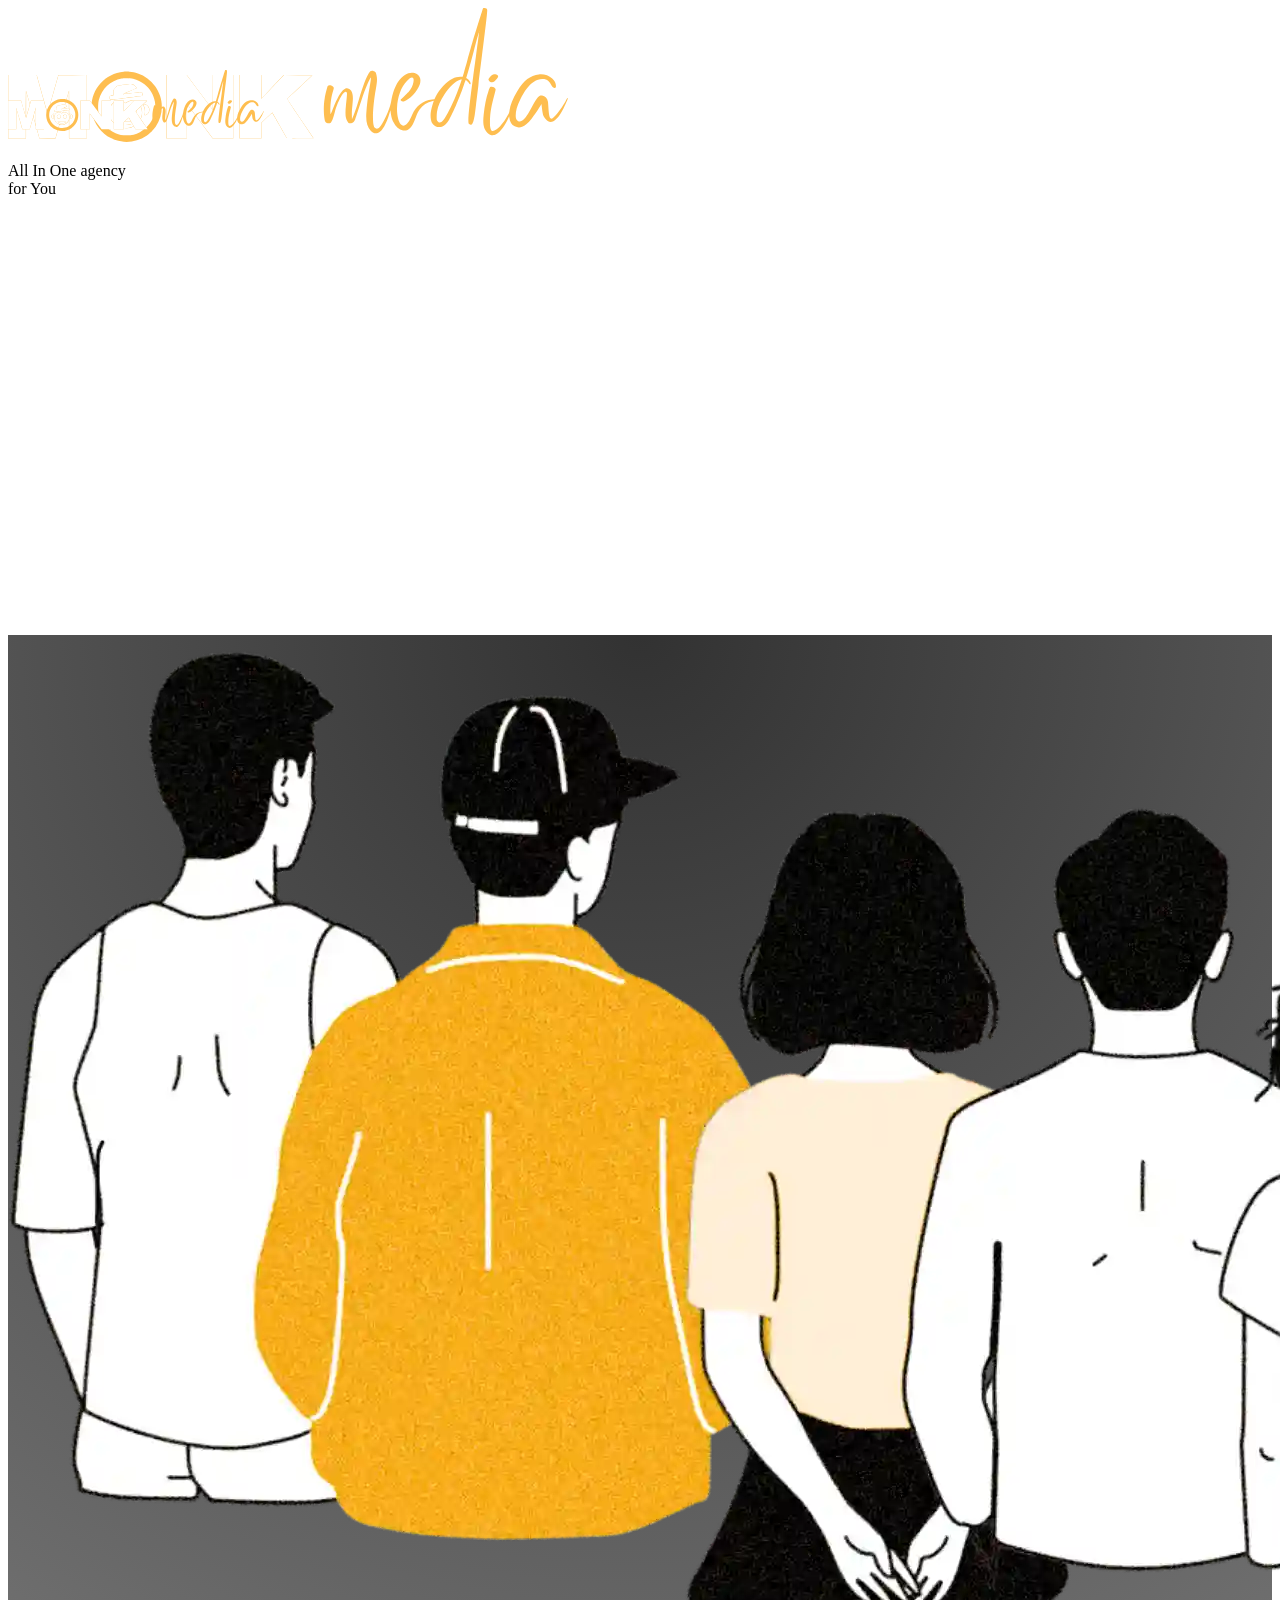
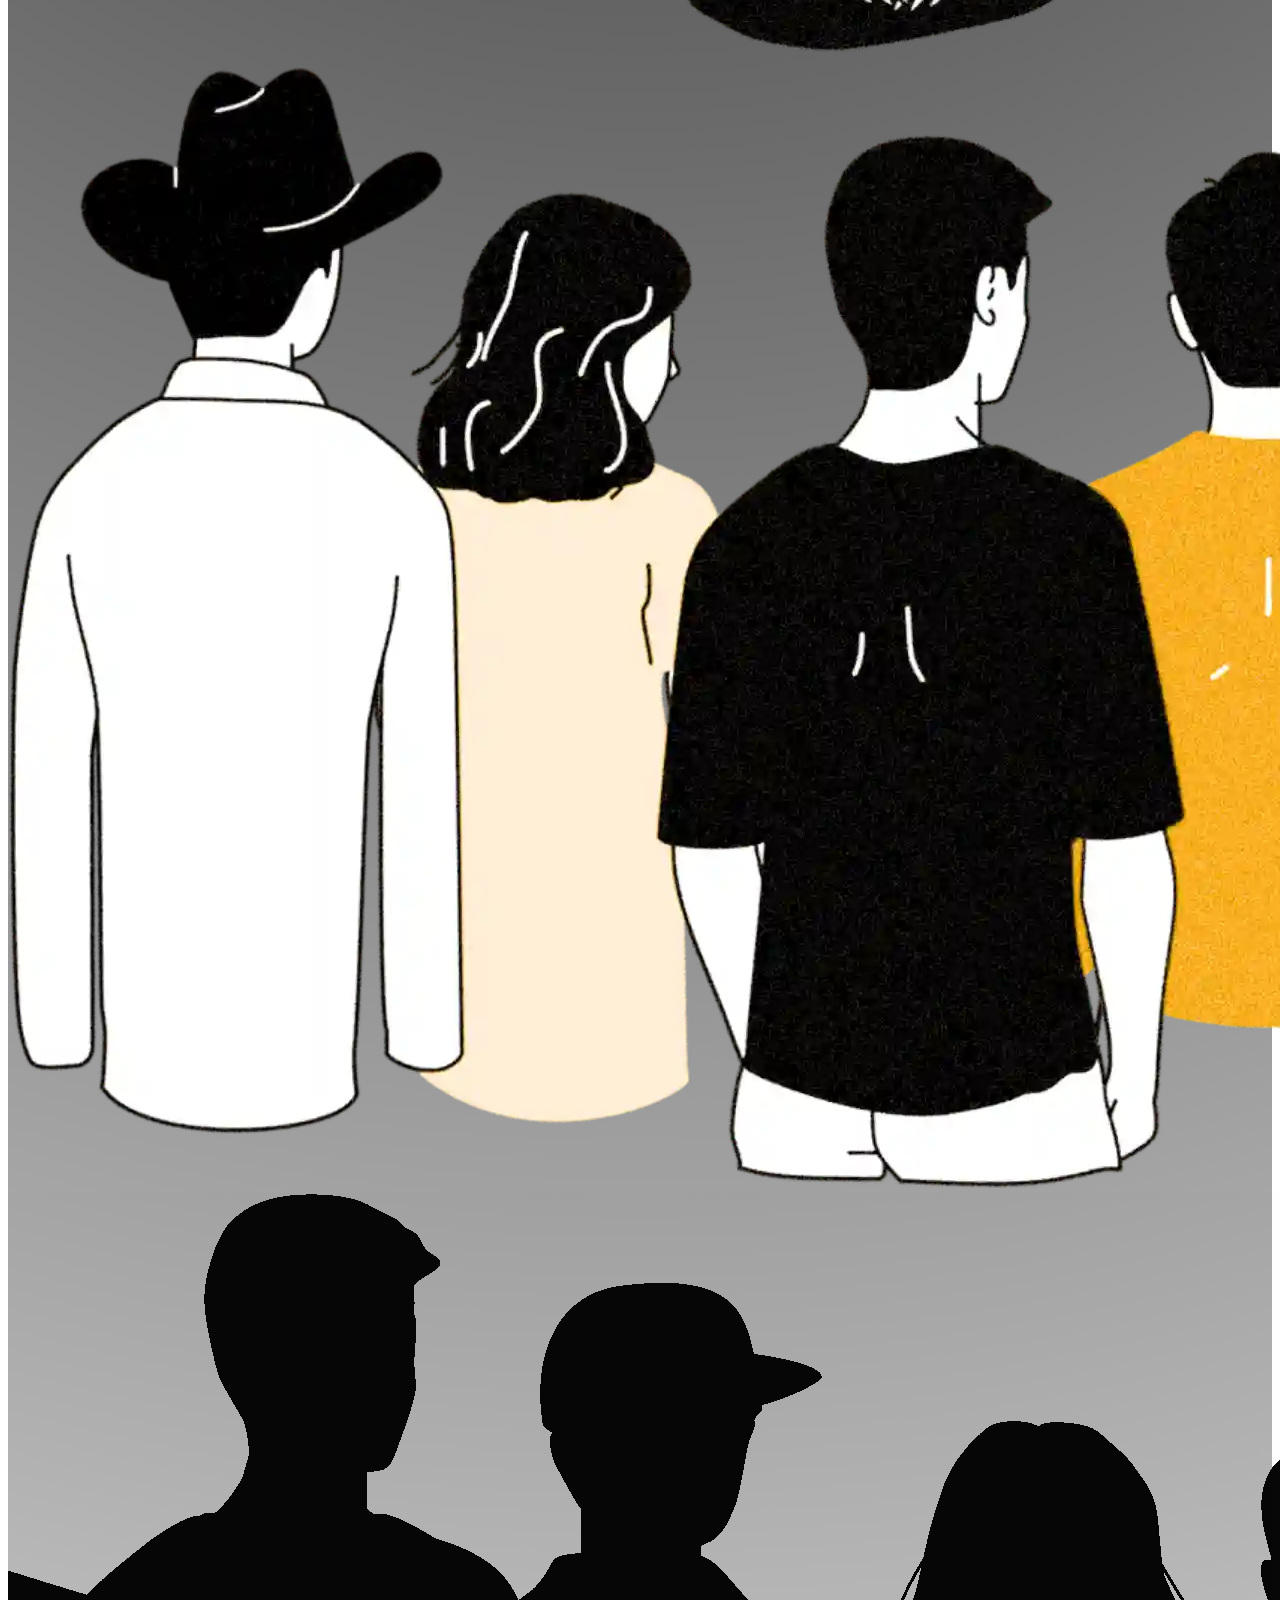
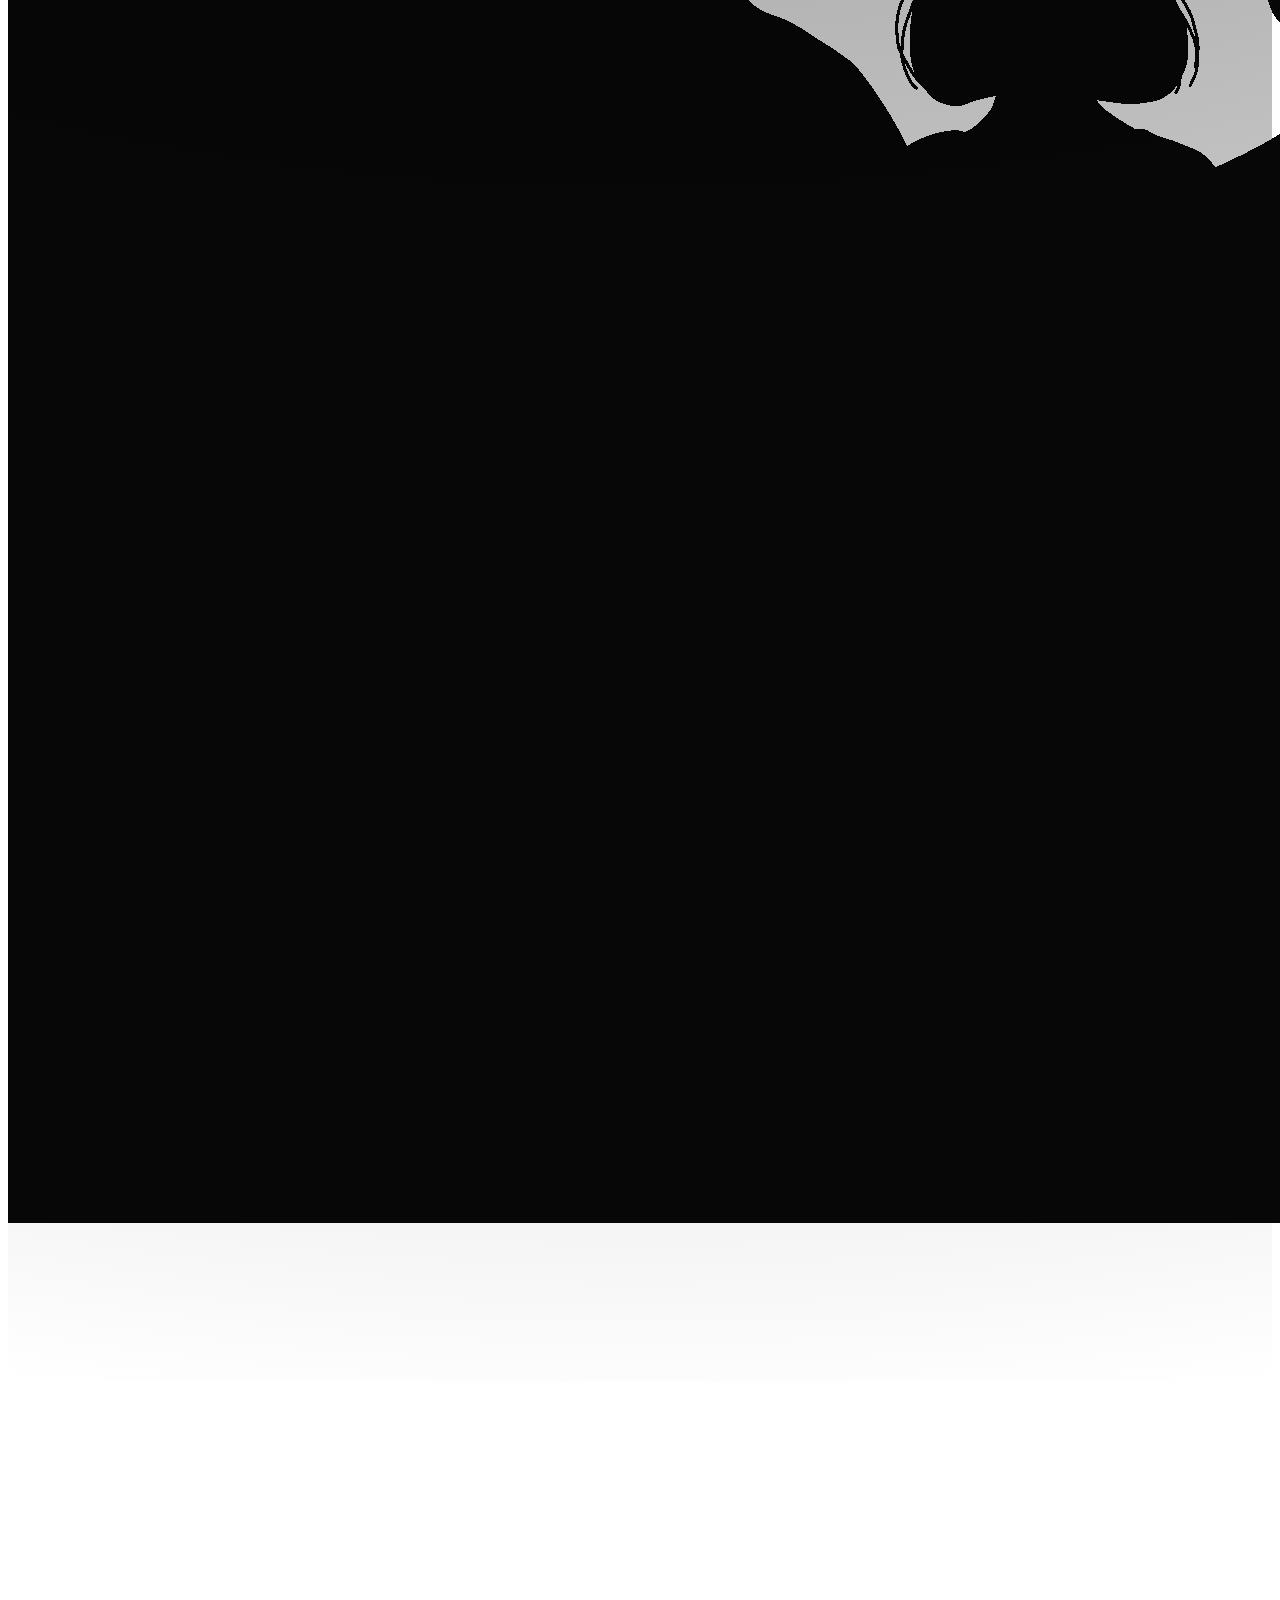
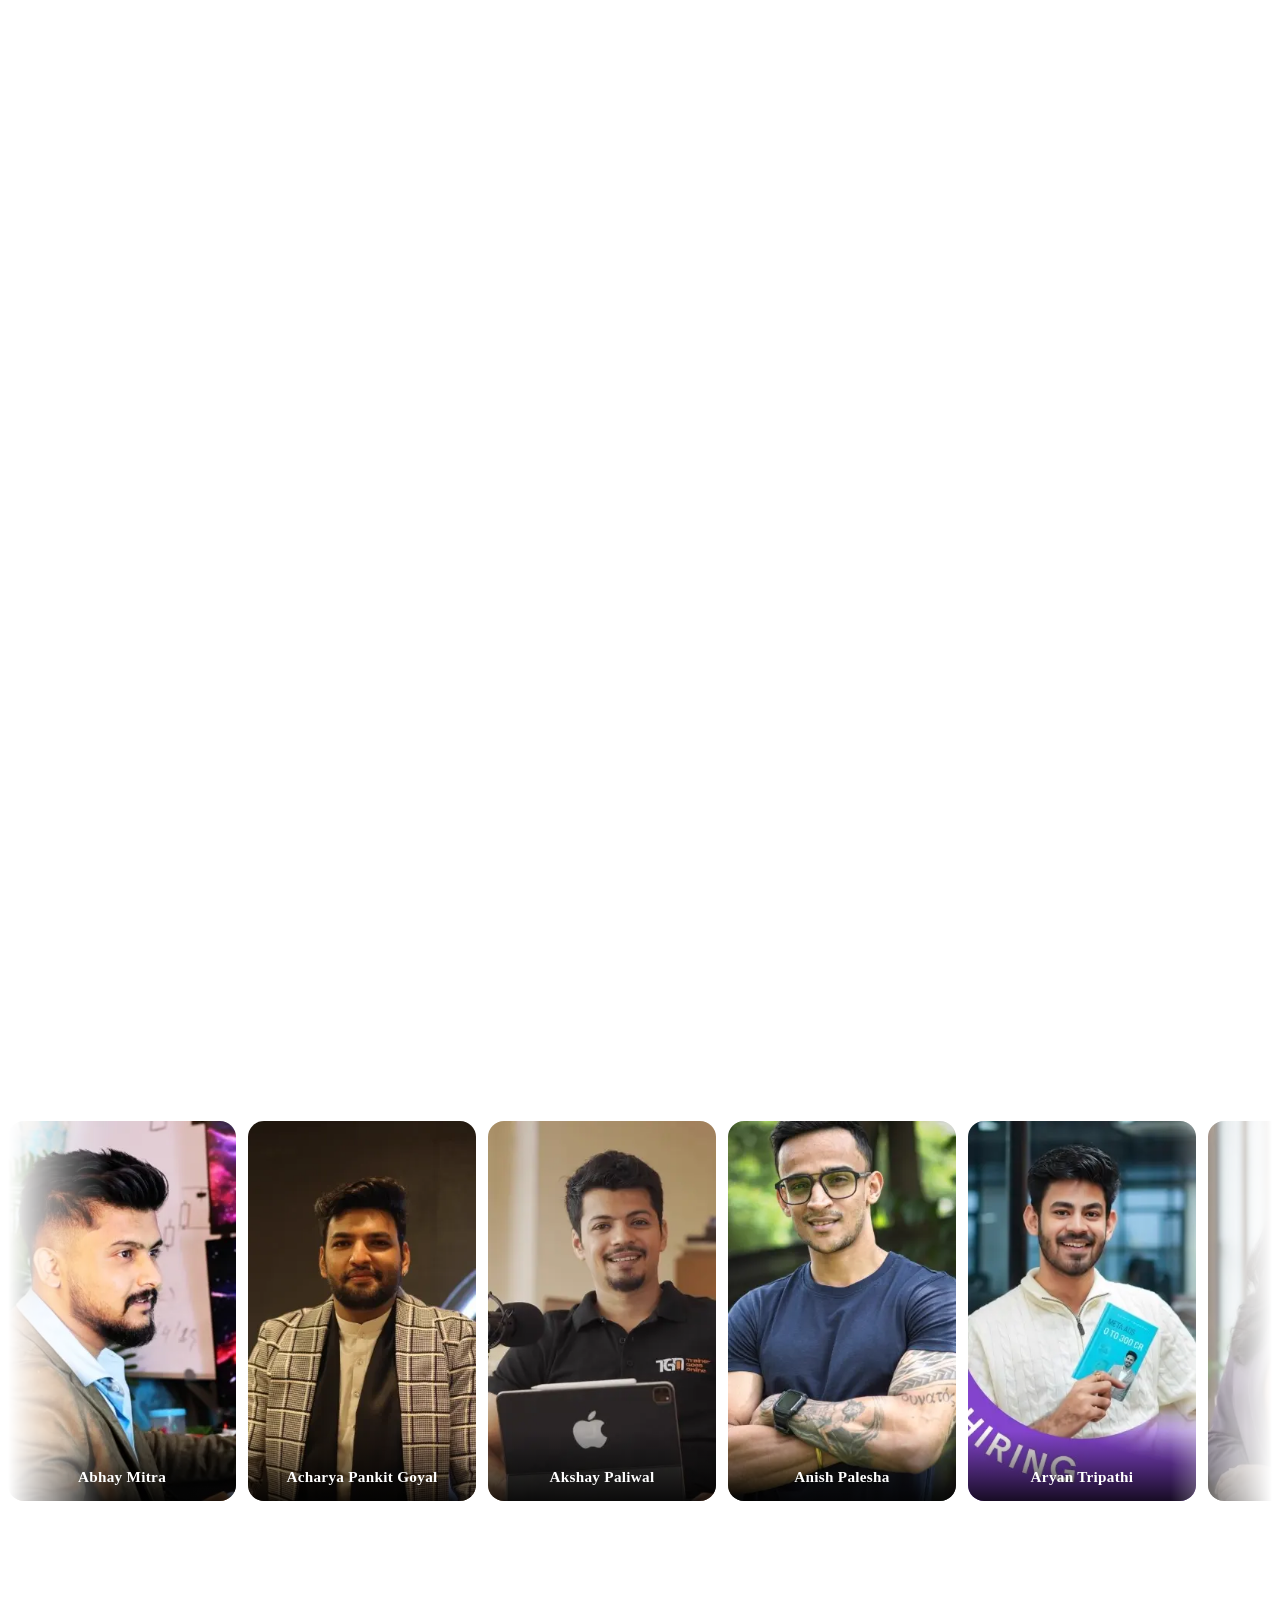
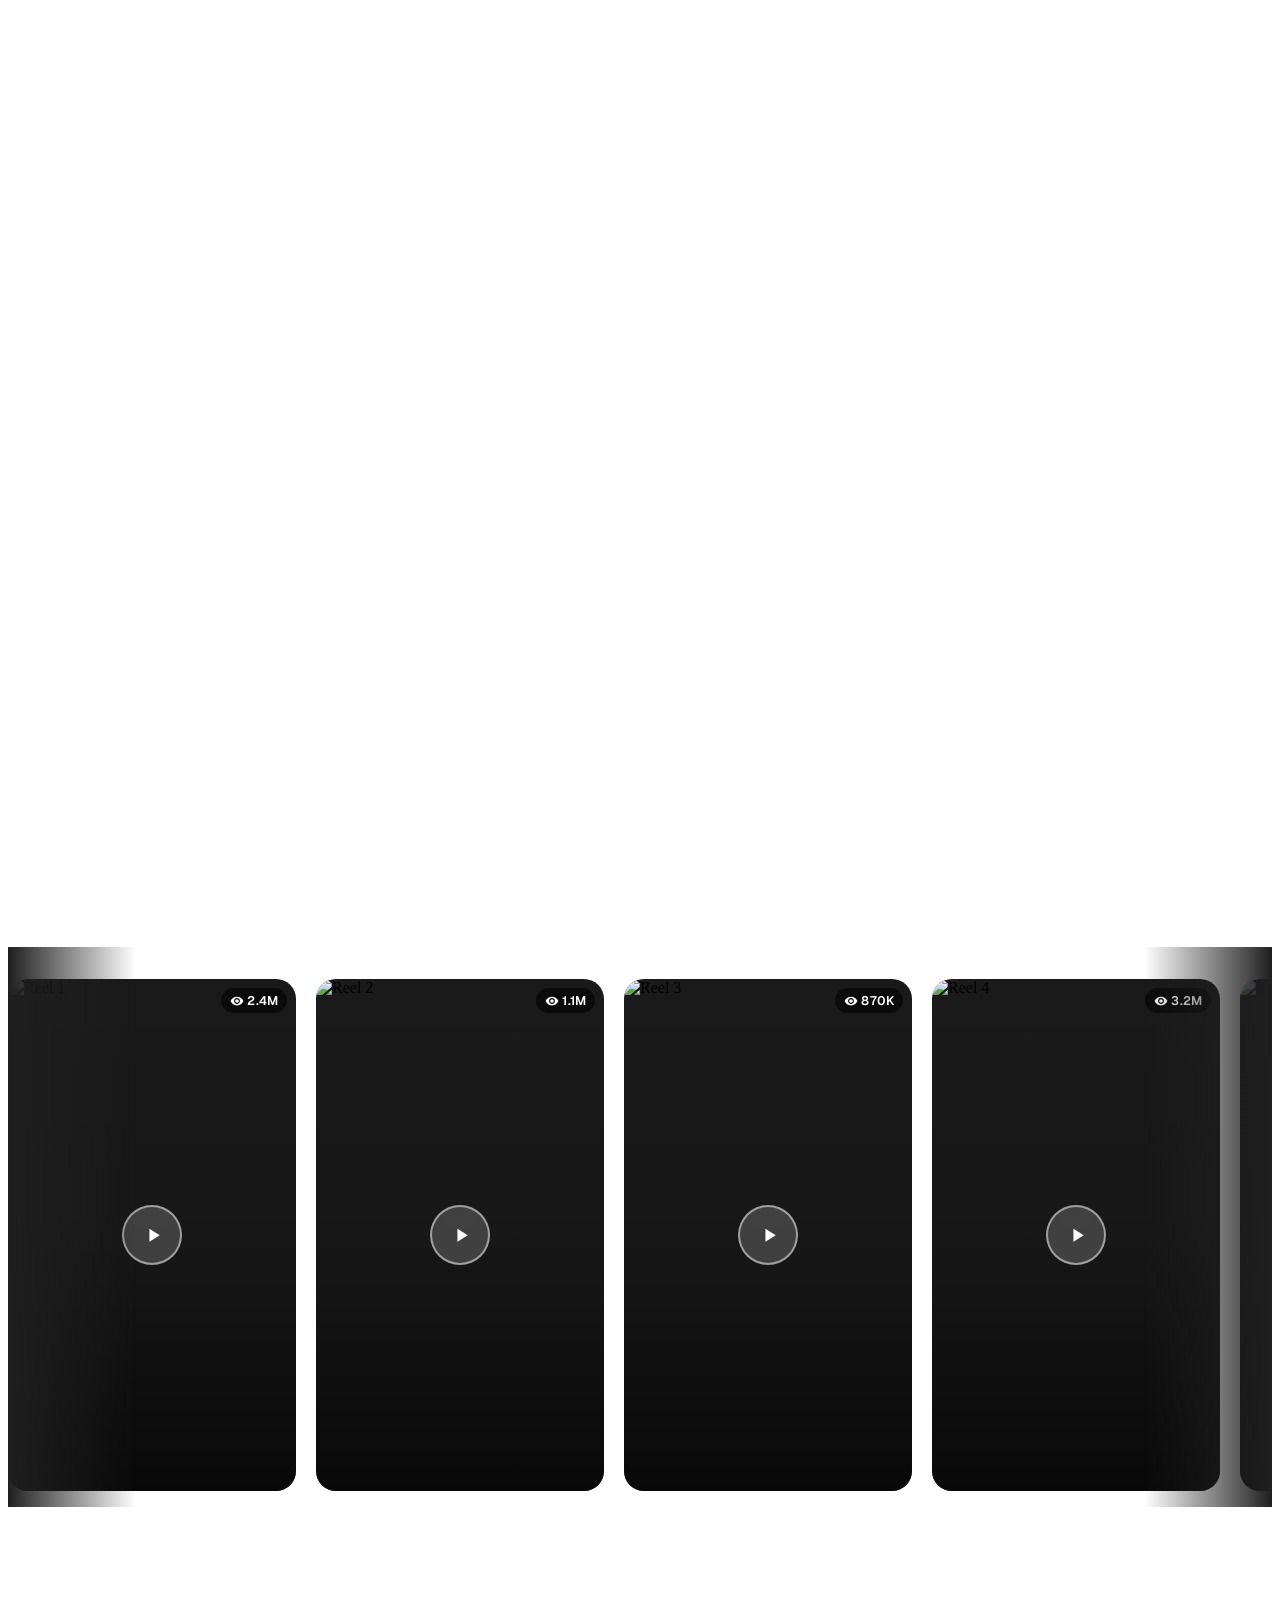
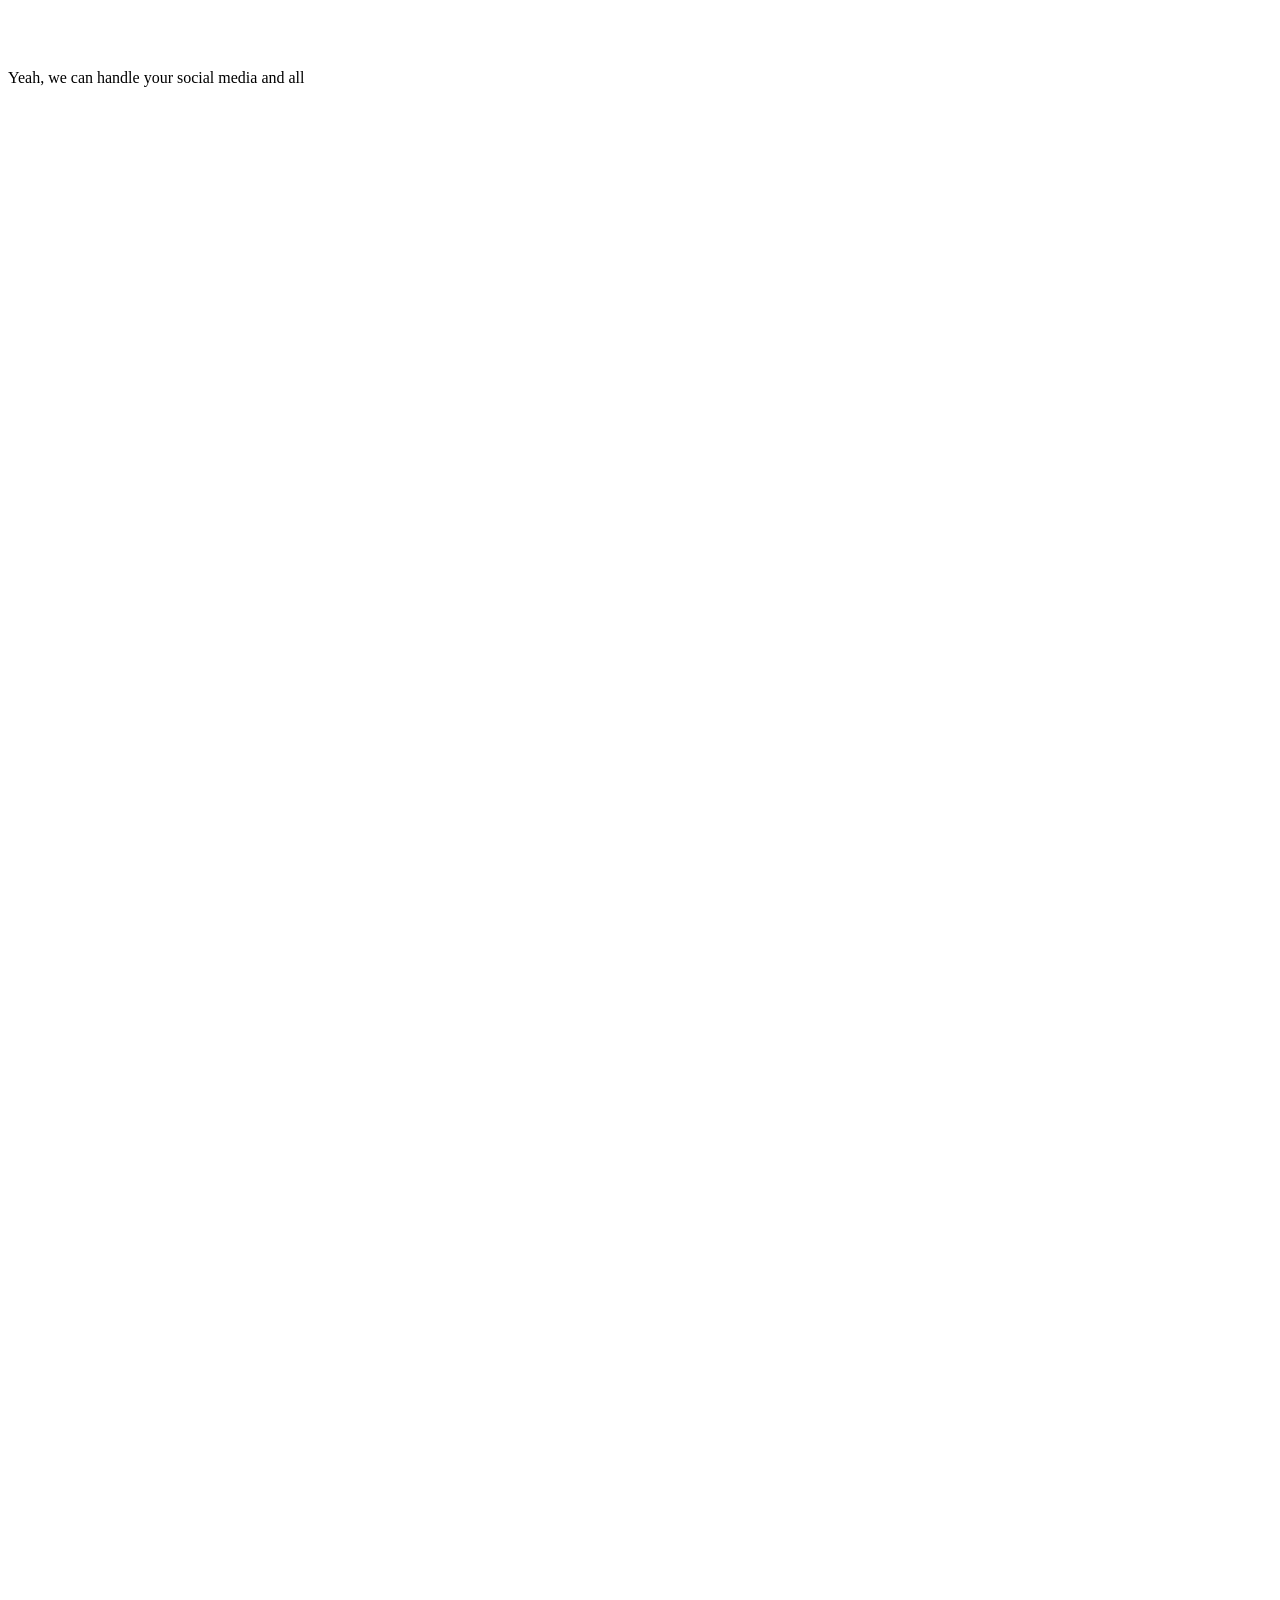
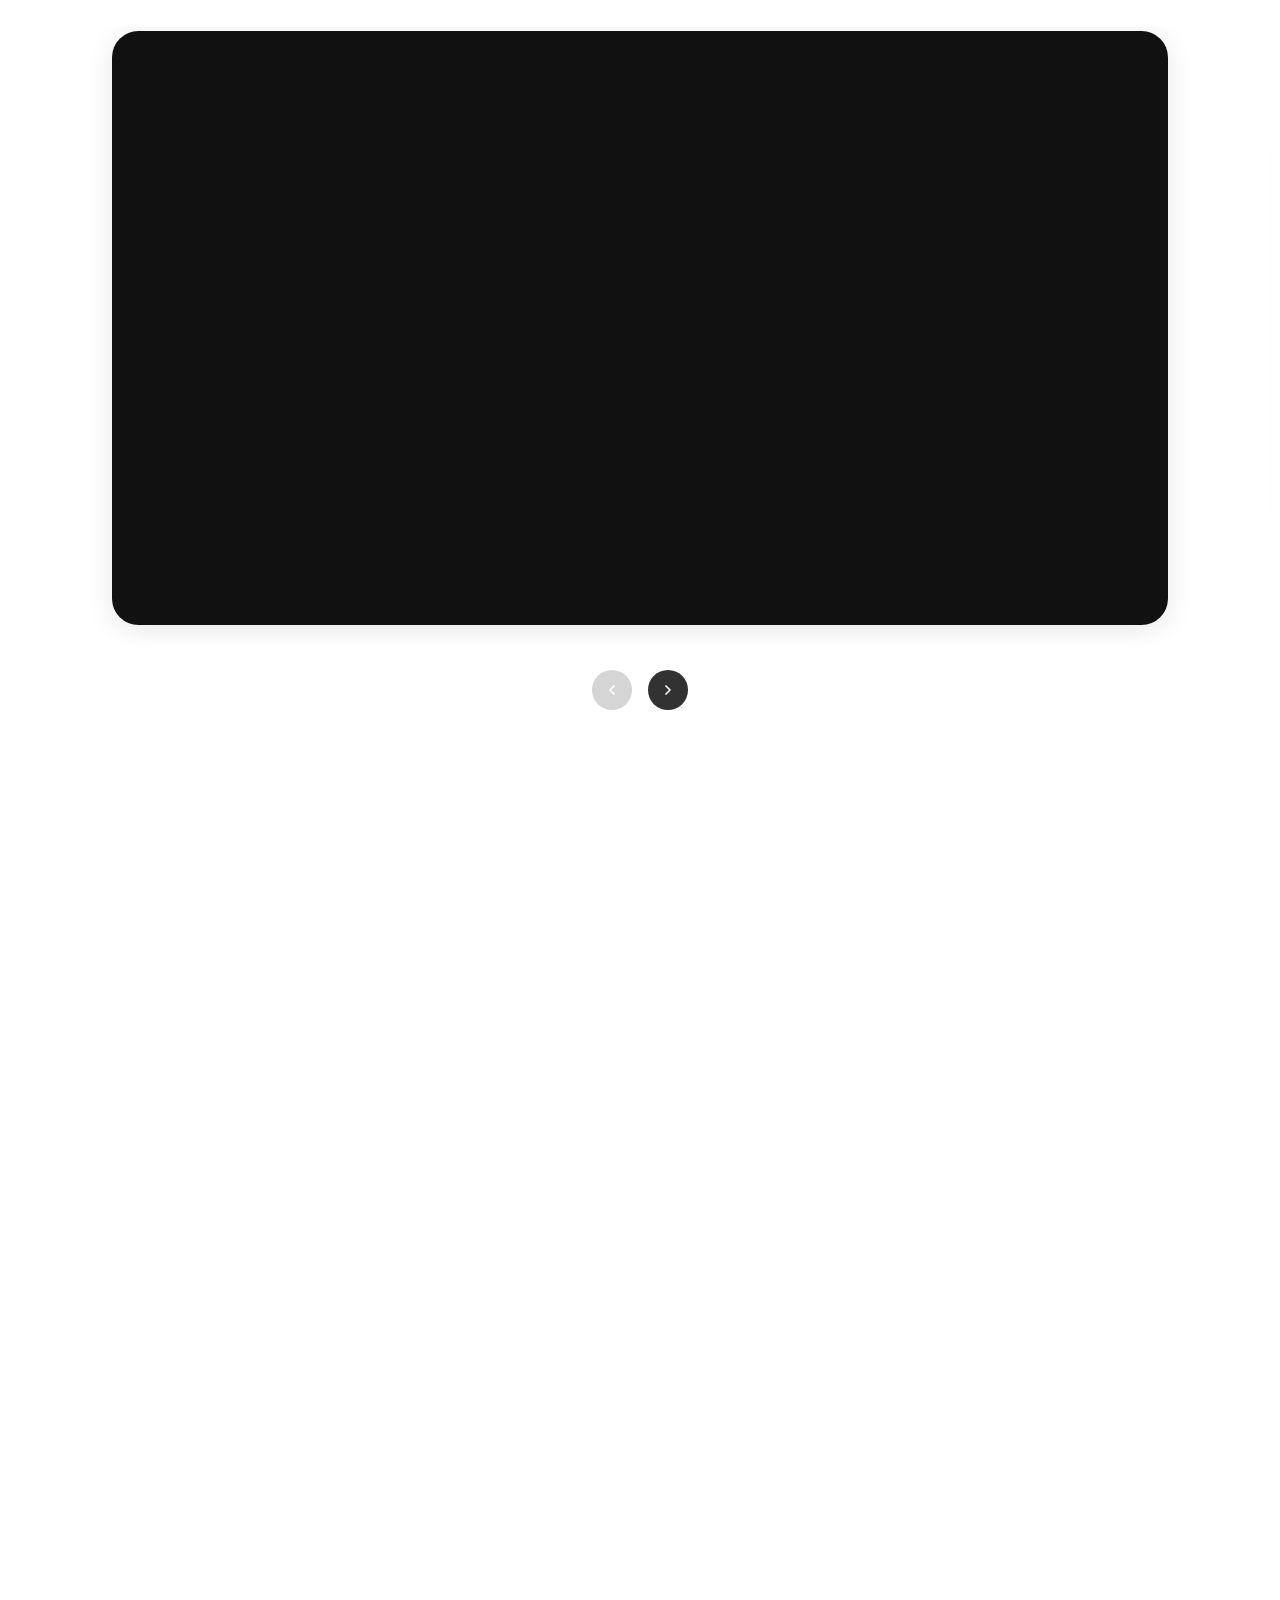
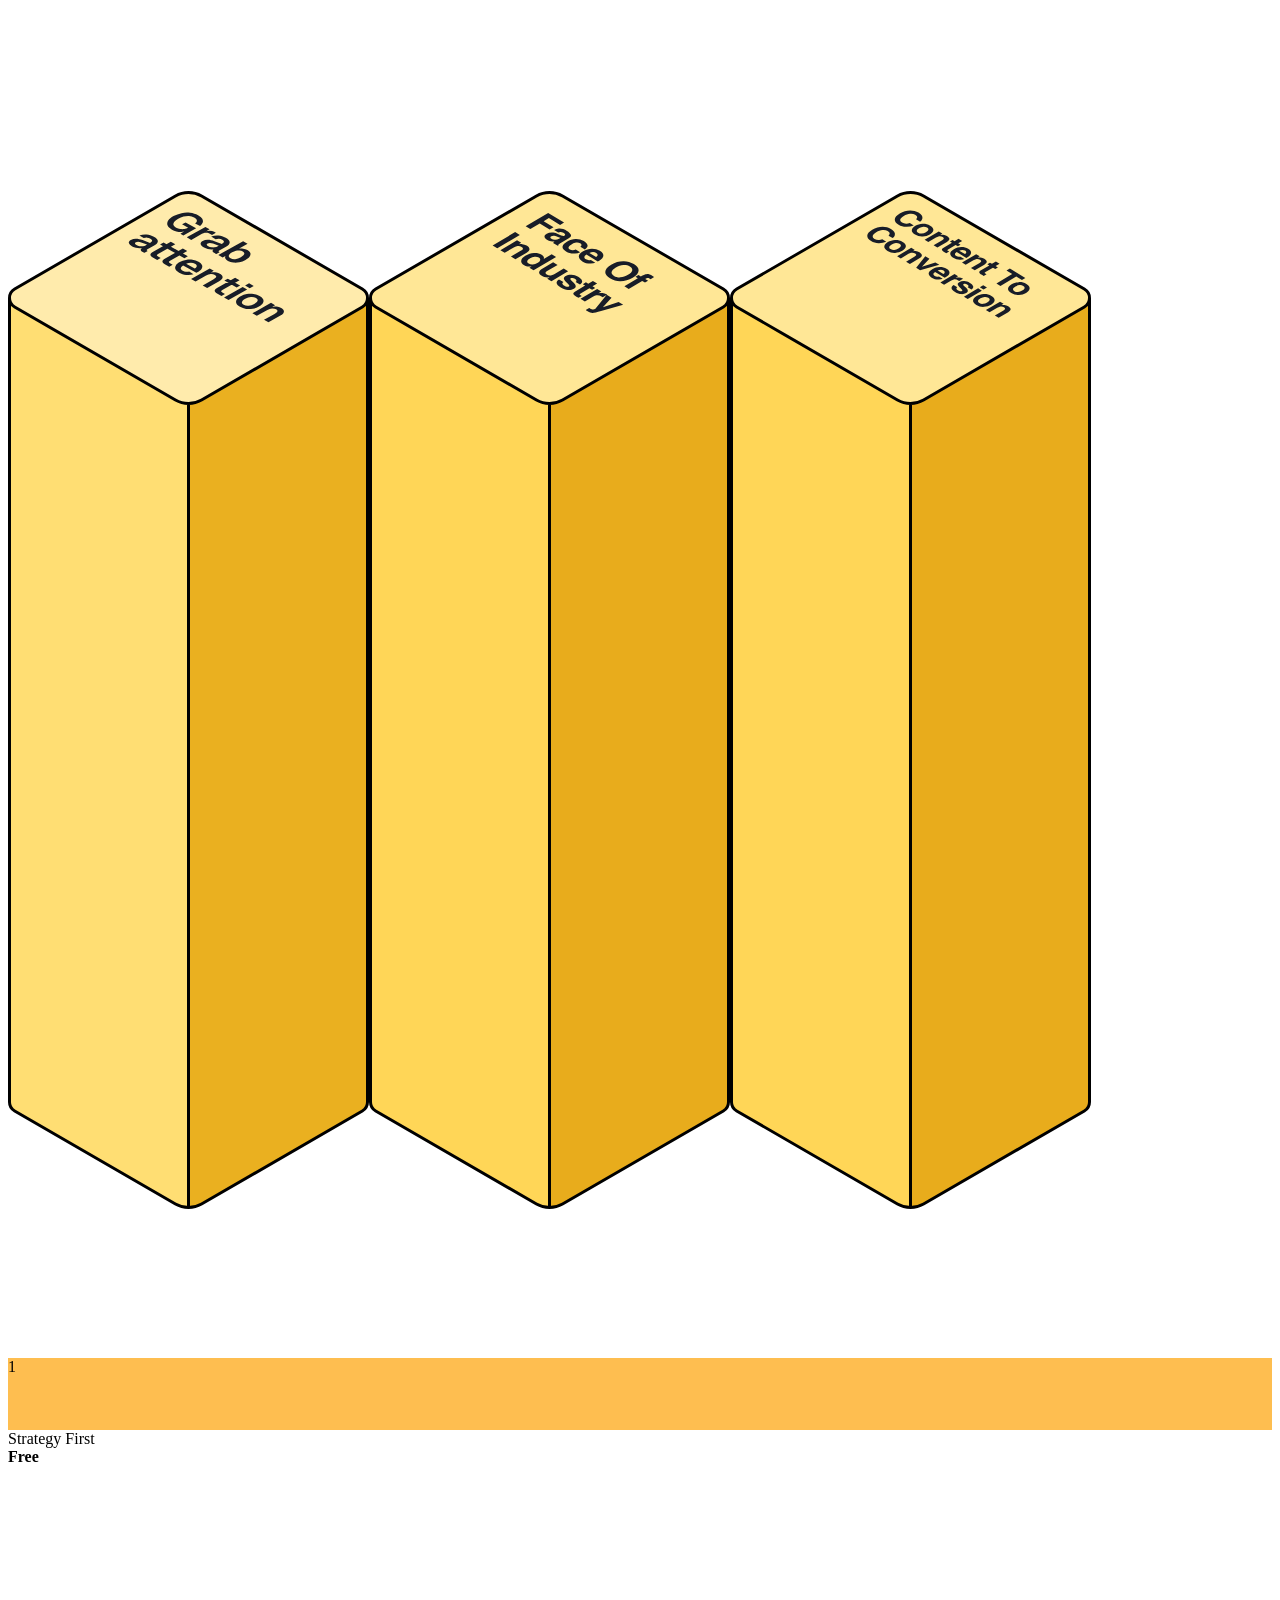
==== index.html @ 169ca1ac "Convert all root-relative URLs to absolute monkmedia.io URLs Co-Authored-By: Claude Sonnet 4.6 <nore" ====
<!doctype html>
<html>
  <head>
    <meta charset="utf-8" />
    <title>MonkMedia.io | Video Marketing & Brand Storytelling Agency</title>
    <meta
      content="MonkMedia.io specialises in video marketing, brand story ideation, product presentations, promotional videos & motion graphics. Trusted by 80+ brands and 64+ entrepreneurs including Aryan Tripathi, Jeet Shah, Himanshu Agrawal and more."
      name="description"
    />
    <meta
      content="MonkMedia.io | Video Marketing & Brand Storytelling Agency"
      property="og:title"
    />
    <meta
      content="MonkMedia.io specialises in video marketing, brand story ideation, product presentations, promotional videos & motion graphics. Trusted by 80+ brands and 64+ entrepreneurs including Aryan Tripathi, Jeet Shah, Himanshu Agrawal and more."
      property="og:description"
    />

    <meta
      content="MonkMedia.io | Video Marketing & Brand Storytelling Agency"
      property="twitter:title"
    />
    <meta
      content="MonkMedia.io specialises in video marketing, brand story ideation, product presentations, promotional videos & motion graphics. Trusted by 80+ brands and 64+ entrepreneurs including Aryan Tripathi, Jeet Shah, Himanshu Agrawal and more."
      property="twitter:description"
    />
    <meta property="og:url" content="https://monkmedia.io" />
    <meta property="og:type" content="website" />
    <meta content="summary_large_image" name="twitter:card" />
    <meta name="twitter:site" content="@monkmediaio" />
    <meta content="width=device-width, initial-scale=1" name="viewport" />
    <meta content="MonkMedia" name="generator" />
    <link rel="shortcut icon" href="fevicon.png" type="image/x-icon" />
    <link
      href="https://cdn.prod.website-files.com/6916200346ddd8428d3d953b/css/fooror-events.webflow.shared.0df806d7d.min.css"
      rel="stylesheet"
      type="text/css"
      crossorigin="anonymous"
    />
    <link
      href="https://cdn.prod.website-files.com/6916200346ddd8428d3d953b/css/fooror-events.webflow.6916200446ddd8428d3d9573-2b6f1d7d1.min.css"
      rel="stylesheet"
      type="text/css"
      crossorigin="anonymous"
    />
    <link rel="stylesheet" href="./main.css" />
    <style>
      html.w-mod-js:not(.w-mod-ix3)
        :is(
          .menu-bg,
          .txt-24,
          .s-footer-contacts .f-bg-tg,
          .footer-icons-wrap .ic-tg,
          .s-footer-contacts .f-bg-wa,
          .footer-icons-wrap .ic-wa,
          .s-footer-contacts .f-bg-mail,
          .footer-icons-wrap .ic-mail,
          .s-footer-mask,
          [anim="heading"],
          .s2-card-wrap,
          .hero-heading-wrap,
          .btn-burger,
          .btn-txt,
          .menu-bubble-txt-2,
          .bubble-img,
          [data-anim="card-1"],
          [data-anim="card-2"],
          [data-anim="card-3"],
          [data-anim="r-1"],
          [data-anim="r-2"],
          [data-anim="r-3"],
          [data-anim="r-4"],
          [data-anim="card-globe"],
          [data-anim="elipce"],
          .int-col-l,
          .int-col-r,
          [data-anim="heading-op"],
          .qa-btn-bg,
          .folder-back,
          .folder-front,
          [folder="case-1"],
          [folder="case-2"],
          [folder="case-3"],
          .card,
          .num-stage._2,
          .num-stage._3,
          .num-stage._4
        ) {
        visibility: hidden !important;
      }
    </style>
    <link rel="preconnect" href="https://fonts.googleapis.com" />
    <link
      rel="preconnect"
      href="https://fonts.gstatic.com"
      crossorigin="anonymous"
    />
    <link
      href="https://fonts.googleapis.com/css2?family=Covered+By+Your+Grace&family=Funnel+Display:wght@300;400;500;600;700&family=Geist:wght@300;400;500;600;700&display=swap"
      rel="stylesheet"
    />
    <link rel="preload" href="./images/monk-media.svg" as="image" />
    <script type="text/javascript">
      !(function (o, c) {
        var n = c.documentElement,
          t = " w-mod-";
        ((n.className += t + "js"),
          ("ontouchstart" in o ||
            (o.DocumentTouch && c instanceof DocumentTouch)) &&
            (n.className += t + "touch"));
      })(window, document);
    </script>
    <script type="text/javascript">
      if (!window.crypto || !window.crypto.randomUUID) {
        if (!window.crypto) window.crypto = {};
        window.crypto.randomUUID = function () {
          return ([1e7] + -1e3 + -4e3 + -8e3 + -1e11).replace(/[018]/g, function (c) {
            return (c ^ (Math.random() * 16 >> c / 4)).toString(16);
          });
        };
      }
    </script>

    <link href="./fevicon.png" rel="apple-touch-icon" />

    <style>
      .page-transition {
        height: 100vh !important;
        transition: none !important;
      }

      /* Додайте це */

      html.page-is-loading .page-transition {
        height: 100vh !important;
      }

      /* Для екранів 1920px і ширше */

      @media (min-width: 1920px) {
        body {
          font-size: 16px !important;
        }
      }
    </style>
    <script>
      document.documentElement.classList.add("page-is-loading");
    </script>
    <style>
      /* ===== Chrome / Edge / Safari ===== */

      .h-scroll::-webkit-scrollbar {
        height: 10px;
        /* важливо: height для горизонтального */
      }

      .h-scroll::-webkit-scrollbar-track {
        background: #e9d5ff;
        border-radius: 999px;
      }

      .h-scroll::-webkit-scrollbar-thumb {
        background: #7c3aed;
        border-radius: 999px;
        border: 2px solid #e9d5ff;
        /* “паддінг” навколо thumb */
      }
    </style>
  </head>

  <body class="body">
    <div class="main">
      <div class="page-transition">
        <div class="transition-wrapper">
          <img
            src="./images/monk-media.svg"
            loading="lazy"
            width="232.5"
            alt="Fooror logo"
            class="logo-preloader"
          />
          <p class="txt-56">All In One agency<br />for You</p>
        </div>
      </div>
      <header class="header">
        <a href="http://monkmedia.io/Projects" data-lenis-toggle="" class="btn-burger">
          <div class="menu-icon-wrap">
            <svg
              xmlns="http://www.w3.org/2000/svg"
              width="100%"
              viewBox="0 0 64 64"
              fill="none"
              class="icon-48"
            >
              <path
                d="M13.3333 10.667L24 10.667L32 18.667L50.6667 18.667C52.0812 18.667 53.4377 19.2289 54.4379 20.2291C55.4381 21.2293 56 22.5858 56 24.0003L56 45.3337C56 46.7481 55.4381 48.1047 54.4379 49.1049C53.4377 50.1051 52.0812 50.667 50.6667 50.667L13.3333 50.667C11.9188 50.667 10.5623 50.1051 9.5621 49.1049C8.5619 48.1047 8 46.7481 8 45.3337L8 16.0003C8 14.5858 8.5619 13.2293 9.5621 12.2291C10.5623 11.2289 11.9188 10.667 13.3333 10.667Z"
                fill="currentColor"
              ></path>
            </svg>
          </div>
          <div class="menu-txt-wrap">
            <div class="btn-txt">Projects</div>
          </div>
        </a>
        <a
          href="http://monkmedia.io/"
          aria-current="page"
          class="logo-wrap w-inline-block w--current"
          ><img
            src="./images/monk-media.svg"
            loading="lazy"
            width="232.5"
            alt="Fooror logo"
            class="logo"
        /></a>
        <a
          id="w-node-ce8493b8-6b96-d316-6e5f-93d623b2adfd-23b2add9"
          href="http://monkmedia.io/consultation"
          class="button header-btn w-inline-block"
        >
          <div class="btn-txt-mask">
            <div class="btn-txt">Let&#x27;s talk</div>
            <div class="btn-txt">Let&#x27;s talk</div>
          </div>
        </a>
        <div class="menu-bg">
          <div
            data-w-id="fa880b8c-1187-76bc-1992-0a7d7fa12eb9"
            class="menu-mouse-area"
          >
            <div class="menu-list">
              <a
                href="http://monkmedia.io/"
                aria-current="page"
                class="button white rtt-2 w-inline-block w--current"
                ><svg
                  xmlns="http://www.w3.org/2000/svg"
                  width="100%"
                  viewBox="0 0 64 64"
                  fill="none"
                  class="icon-48"
                >
                  <path
                    d="M7.11133 26.6927C7.11133 26.1185 7.3886 25.5797 7.85579 25.246L29.9336 9.47616C31.1699 8.59312 32.8306 8.59312 34.0668 9.47616L56.1446 25.246C56.6118 25.5797 56.8891 26.1185 56.8891 26.6927V28.4444C56.8891 29.4263 56.0932 30.2222 55.1113 30.2222H8.88911C7.90727 30.2222 7.11133 29.4263 7.11133 28.4444V26.6927Z"
                    fill="currentColor"
                  ></path>
                  <path
                    d="M50.666 24.8887C51.6477 24.8887 52.4441 25.6844 52.4443 26.666V53.333C52.4443 54.3148 51.6479 55.1113 50.666 55.1113L40.691 55.1113C40.2775 55.1113 39.9999 54.6362 40 54.2227L40 40.8887C39.9999 37.9432 37.6115 35.5557 34.666 35.5557H29.333C26.3875 35.5557 24.0001 37.9432 24 40.8887L24 54.2227C24.0001 54.6361 23.7217 55.1113 23.3082 55.1113H13.333C12.3512 55.1113 11.5547 54.3148 11.5547 53.333V26.666C11.5549 25.6844 12.3513 24.8887 13.333 24.8887H50.666Z"
                    fill="currentColor"
                  ></path>
                </svg>
                <div class="menu-txt">Home</div>
              </a>
              <a href="http://monkmedia.io/projects" class="button white rtt-1 w-inline-block"
                ><svg
                  xmlns="http://www.w3.org/2000/svg"
                  width="100%"
                  viewBox="0 0 64 64"
                  fill="none"
                  class="icon-48"
                >
                  <path
                    d="M13.3333 10.667L24 10.667L32 18.667L50.6667 18.667C52.0812 18.667 53.4377 19.2289 54.4379 20.2291C55.4381 21.2293 56 22.5858 56 24.0003L56 45.3337C56 46.7481 55.4381 48.1047 54.4379 49.1049C53.4377 50.1051 52.0812 50.667 50.6667 50.667L13.3333 50.667C11.9188 50.667 10.5623 50.1051 9.5621 49.1049C8.5619 48.1047 8 46.7481 8 45.3337L8 16.0003C8 14.5858 8.5619 13.2293 9.5621 12.2291C10.5623 11.2289 11.9188 10.667 13.3333 10.667Z"
                    fill="currentColor"
                  ></path>
                </svg>
                <div class="menu-txt">Projects</div> </a
              ><a href="http://monkmedia.io/pricing" class="button white rtt-2 w-inline-block"
                ><svg
                  xmlns="http://www.w3.org/2000/svg"
                  width="100%"
                  viewBox="0 0 64 64"
                  fill="none"
                  class="icon-48"
                >
                  <path
                    d="M47 5.25586C48.5911 5.25586 50.117 5.87629 51.2422 6.98047C52.3674 8.0848 52.9999 9.58278 53 11.1445V53.8564C53 55.5732 50.9793 56.4925 49.6855 55.3643L47.5303 53.4834C46.7922 52.8395 45.6954 52.8252 44.9404 53.4492L40.3994 57.2031C39.6599 57.8143 38.5901 57.8143 37.8506 57.2031L33.2744 53.4199C32.5349 52.8087 31.4651 52.8087 30.7256 53.4199L26.1494 57.2031C25.4099 57.8143 24.3401 57.8143 23.6006 57.2031L19.0596 53.4492C18.3046 52.8252 17.2078 52.8395 16.4697 53.4834L14.3145 55.3643C13.0207 56.4925 11 55.5732 11 53.8564V11.1445C11.0001 9.58278 11.6326 8.0848 12.7578 6.98047C13.883 5.87629 15.4089 5.25586 17 5.25586H47ZM32.9629 15.2559C32.2268 15.2559 31.6299 15.8335 31.6299 16.5459V17.9258C30.2417 18.0059 29.0174 18.2785 27.957 18.748C26.7001 19.2934 25.7353 20.0592 25.0635 21.0449C24.3918 22.0306 24.0557 23.1735 24.0557 24.4736C24.0557 25.7109 24.316 26.7387 24.8359 27.5566C25.3777 28.3746 26.2341 29.0563 27.4043 29.6016C28.4876 30.087 29.8965 30.5254 31.6299 30.9209V36.6934C31.3369 36.6249 31.0659 36.5373 30.8174 36.4287C30.1673 36.1141 29.6469 35.6531 29.2568 35.0449C29.2373 35.0144 29.2181 34.9833 29.1992 34.9521C28.536 33.8599 27.477 32.8946 26.1699 32.9619C24.7577 33.0348 23.6325 34.238 24.1123 35.5254C24.3237 36.0922 24.5976 36.6243 24.9336 37.1211C25.7354 38.2746 26.83 39.176 28.2168 39.8262C29.2177 40.2732 30.3555 40.561 31.6299 40.6904V41.9658C31.6299 42.6782 32.2268 43.2558 32.9629 43.2559C33.699 43.2559 34.2959 42.6782 34.2959 41.9658V40.7354C35.6398 40.6513 36.8318 40.4034 37.8711 39.9844C39.1931 39.4391 40.2126 38.6733 40.9277 37.6875C41.6428 36.6808 42 35.4951 42 34.1318C41.9999 33.0204 41.7398 32.0346 41.2197 31.1748C40.6996 30.315 39.822 29.5706 38.5869 28.9414C37.5079 28.382 36.0773 27.9142 34.2959 27.5371V22.0811C34.4194 22.1291 34.539 22.181 34.6533 22.2402C35.2818 22.5548 35.7695 22.9952 36.1162 23.5615C36.7609 24.5524 37.7344 25.4758 38.9434 25.4287L39.043 25.4248C40.4466 25.3699 41.5443 24.1481 41.0303 22.8828C40.825 22.3775 40.574 21.9007 40.2773 21.4531C39.5622 20.3417 38.554 19.4719 37.2539 18.8428C36.3918 18.4256 35.4057 18.1474 34.2959 18.0068V16.5459C34.2959 15.8335 33.699 15.2559 32.9629 15.2559ZM34.2959 31.5947C34.6582 31.7138 34.9721 31.837 35.2383 31.9619C35.9751 32.2765 36.4628 32.6327 36.7012 33.0312C36.9612 33.4088 37.0918 33.8492 37.0918 34.3525C37.0918 34.9188 36.9401 35.391 36.6367 35.7686C36.355 36.1461 35.9316 36.4284 35.3682 36.6172C35.049 36.7122 34.6916 36.7791 34.2959 36.8203V31.5947ZM31.6299 26.9199C31.3024 26.8269 31.0094 26.7376 30.7529 26.6445C30.0813 26.3719 29.604 26.0576 29.3223 25.7012C29.0622 25.3236 28.9316 24.8617 28.9316 24.3164C28.9317 23.5614 29.2466 22.9536 29.875 22.4922C30.337 22.1376 30.9219 21.9142 31.6299 21.8203V26.9199Z"
                    fill="currentColor"
                  ></path>
                </svg>
                <div class="menu-txt">Pricing</div>
              </a>
              <a href="http://monkmedia.io/consultation" class="button white rtt-1 w-inline-block"
                ><svg
                  xmlns="http://www.w3.org/2000/svg"
                  width="100%"
                  viewBox="0 0 64 64"
                  fill="none"
                  class="icon-48"
                >
                  <path
                    d="M49.667 8.33398C52.0096 8.33407 54.2566 9.26331 55.9131 10.918C57.5696 12.5727 58.5 14.8171 58.5 17.1572V40.6865C58.5 43.0266 57.5696 45.2711 55.9131 46.9258C54.2566 48.5804 52.0096 49.5097 49.667 49.5098H35.4978C35.1356 49.5098 34.7802 49.6081 34.4696 49.7943L23.2509 56.5188C21.9178 57.3179 20.2227 56.3576 20.2227 54.8034V51.5098C20.2227 50.4052 19.3272 49.5098 18.2227 49.5098H14.333C11.9904 49.5097 9.74341 48.5804 8.08691 46.9258C6.43044 45.2711 5.5 43.0266 5.5 40.6865V17.1572C5.5 14.8171 6.43043 12.5727 8.08691 10.918C9.74341 9.26331 11.9904 8.33407 14.333 8.33398H49.667ZM18.6562 30.8311C17.8278 30.8311 17.1562 31.5026 17.1562 32.3311C17.1562 33.1595 17.8278 33.8311 18.6562 33.8311H37.6562C38.4847 33.8311 39.1562 33.1595 39.1562 32.3311C39.1562 31.5026 38.4847 30.8311 37.6562 30.8311H18.6562ZM18.6562 23.8311C17.8278 23.8311 17.1562 24.5026 17.1562 25.3311C17.1562 26.1595 17.8278 26.8311 18.6562 26.8311H45.6562C46.4847 26.8311 47.1562 26.1595 47.1562 25.3311C47.1562 24.5026 46.4847 23.8311 45.6562 23.8311H18.6562Z"
                    fill="currentColor"
                  ></path>
                </svg>
                <div class="menu-txt">Consultation</div> </a
              ><a
                contacts-btn=""
                href="http://monkmedia.io/contacts"
                class="button white rtt-2 w-inline-block"
                ><svg
                  xmlns="http://www.w3.org/2000/svg"
                  width="100%"
                  viewBox="0 0 64 64"
                  fill="none"
                  class="icon-48"
                >
                  <path
                    d="M48.3633 8.6748C50.1755 8.76478 51.8954 9.52443 53.1846 10.8135C54.5598 12.1887 55.3329 14.0542 55.333 15.999L55.333 47.999C55.333 49.9439 54.5598 51.8093 53.1846 53.1846C51.8093 54.5598 49.9439 55.333 47.999 55.333L21.333 55.333C19.3881 55.333 17.5227 54.5598 16.1475 53.1846C14.7722 51.8093 13.999 49.9439 13.999 47.999L13.999 44.666L10.666 44.666C9.56145 44.666 8.66602 43.7706 8.66602 42.666C8.66602 41.5614 9.56145 40.666 10.666 40.666L13.999 40.666L13.999 33.999L10.666 33.999C9.56145 33.999 8.66602 33.1036 8.66602 31.999C8.66619 30.8946 9.56156 29.999 10.666 29.999L13.999 29.999L13.999 23.333L10.666 23.333C9.56155 23.333 8.66619 22.4374 8.66602 21.333C8.66602 20.2284 9.56145 19.333 10.666 19.333L13.999 19.333L13.999 15.999C13.9991 14.0542 14.7723 12.1887 16.1475 10.8135C17.5227 9.43841 19.3882 8.66602 21.333 8.66602L47.999 8.66602L48.3633 8.6748ZM26.3457 39.9189C25.5173 39.9189 24.8457 40.5905 24.8457 41.4189C24.8457 42.2474 25.5173 42.9189 26.3457 42.9189L44.3457 42.9189C45.1741 42.9189 45.8457 42.2474 45.8457 41.4189C45.8457 40.5905 45.1741 39.9189 44.3457 39.9189L26.3457 39.9189ZM35.3457 19.4189C30.3751 19.4189 26.3457 23.4484 26.3457 28.4189C26.3457 33.3895 30.3751 37.4189 35.3457 37.4189C40.3163 37.4189 44.3457 33.3895 44.3457 28.4189C44.3457 23.4484 40.3163 19.4189 35.3457 19.4189Z"
                    fill="currentColor"
                  ></path>
                </svg>
                <div class="menu-txt">Contacts</div>
              </a>
            </div>
            <div class="menu-lottie-wrap">
              <div
                data-is-ix2-target="1"
                class="menu-lottie"
                data-w-id="8310a665-c6e2-c678-c969-bf5b129346c2"
                data-animation-type="lottie"
                data-src="https://cdn.prod.website-files.com/6916200346ddd8428d3d953b/694e530de557b65510d5d671_Artboard%201.lottie"
                data-loop="0"
                data-direction="1"
                data-autoplay="0"
                data-renderer="svg"
                data-default-duration="0"
                data-duration="1.01"
              ></div>
              <div class="bubble-wrap">
                <img
                  src="https://cdn.prod.website-files.com/6916200346ddd8428d3d953b/694e5454c99a64fe363fc685_bubble.svg"
                  loading="lazy"
                  alt=""
                  class="bubble-img"
                />
                <p class="menu-bubble-txt">
                  I’m ready to buy tickets to your event
                </p>
                <p class="menu-bubble-txt-2">Yeah, text them</p>
              </div>
              <p class="lottie-txt">One of your <br />future event guest</p>
            </div>
          </div>
        </div>
        <div class="progressive-blur">
          <div class="blur-1"></div>
          <div class="blur-2"></div>
          <div class="blur-3"></div>
          <div class="blur-4"></div>
          <div class="blur-5"></div>
          <div class="blur-6"></div>
          <div class="blur-7"></div>
          <div class="blur-8"></div>
        </div>
      </header>
      <section class="s-hero main-page">
        <div class="people-wrap">
          <img
            class="row-1"
            src="./images/hero-back.webp"
            alt=""
            sizes="(max-width: 1595px) 100vw, 1595px"
            loading="eager"
            fetchpriority="high"
            srcset="./images/hero-back.webp"
          /><img
            class="row-2"
            src="./images/hero-front.webp"
            alt=""
            sizes="(max-width: 2267px) 100vw, 2267px"
            loading="eager"
            fetchpriority="high"
            srcset="./images/hero-front.webp"
          /><img
            class="row-3"
            src="./images/crowd.webp"
            alt=""
            sizes="(max-width: 2910px) 100vw, 2910px"
            loading="eager"
            fetchpriority="high"
            srcset="./images/crowd.webp"
          />
        </div>
        <div class="padding-hero">
          <div class="container">
            <div class="hero-heading-wrap">
              <h1 fetchpriority="high" class="heading">
                <span class="thin">From Just another<br /></span>account to
                “Ohhh, <br />‍<span class="shadows">I follow them</span>
              </h1>
              <div class="hero-subheading-wrap">
                <p class="txt-32">
                  Helping Founders, VCs, coaches, and Brands turn attention into
                  retention.
                </p>
              </div>
              <p style="display: none" fetchpriority="high" class="txt-24">
                scroll to see more
              </p>
            </div>
          </div>
        </div>
      </section>
      <section class="s-dark">
        <div class="padding-cases">
          <div class="container">
            <div class="s2-card-wrap">
              <div class="s2-heading-wrap">
                <div class="hor-wrap align-center">
                  <h2 class="txt-56">
                    <span class="thin"
                      ><strong>Leaders We Are handling <br /></strong
                    ></span>
                  </h2>
                </div>
              </div>
              <div class="works-grid">
                <a
                  href="#"
                  id="w-node-ecc45c69-34ac-d95d-4dbc-8002b29a3882-8d3d9573"
                  target="_blank"
                  class="slide-wrpr-cases w-inline-block"
                >
                  <div class="case-preview">
                    <img
                      sizes="(max-width: 1200px) 100vw, 1200px"
                      srcset="./images/Monk Media.jpeg"
                      alt="Tinder Dates"
                      src="./images/Monk Media.jpeg"
                      loading="lazy"
                      class="case-img"
                    />
                  </div>
                  <div class="case-slide-txt">
                    <div class="txt-40"><strong>Himanshu Agarwal</strong></div>
                    <div class="txt-20">
                      <strong>CEO of Internet Coaching Empire (ICE)</strong
                      ><br />
                    </div>
                  </div>
                </a>
                <a
                  href="#"
                  id="w-node-ecc45c69-34ac-d95d-4dbc-8002b29a3882-8d3d9573"
                  target="_blank"
                  class="slide-wrpr-cases w-inline-block"
                >
                  <div class="case-preview">
                    <img
                      sizes="(max-width: 1200px) 100vw, 1200px"
                      srcset="./images/AI.jpeg"
                      alt="Tinder Dates"
                      src="./images/AI.jpeg"
                      loading="lazy"
                      class="case-img"
                    />
                  </div>
                  <div class="case-slide-txt">
                    <div class="txt-40">
                      <strong>Finance with sharan</strong>
                    </div>
                    <div class="txt-20">
                      <strong>Founder of Finance With Sharan</strong>
                    </div>
                  </div>
                </a>
                <a
                  href="#"
                  id="w-node-ecc45c69-34ac-d95d-4dbc-8002b29a3882-8d3d9573"
                  target="_blank"
                  class="slide-wrpr-cases w-inline-block"
                >
                  <div class="case-preview">
                    <img
                      sizes="(max-width: 1200px) 100vw, 1200px"
                      srcset="./images/documentury.jpg"
                      alt="Tinder Dates"
                      src="./images/documentury.jpg"
                      loading="lazy"
                      class="case-img"
                    />
                  </div>
                  <div class="case-slide-txt">
                    <div class="txt-40"><strong>Karthik naidu</strong></div>
                    <div class="txt-20">
                      <strong>India’s SaaS Business Coach</strong>
                    </div>
                  </div>
                </a>
             
              
                <a
                  href="#"
                  id="w-node-ecc45c69-34ac-d95d-4dbc-8002b29a3882-8d3d9573"
                  target="_blank"
                  class="slide-wrpr-cases w-inline-block"
                >
                  <div class="case-preview">
                    <img
                      sizes="(max-width: 1200px) 100vw, 1200px"
                      srcset="./images/scalex.webp"
                      alt="Tinder Dates"
                      src="./images/scalex.webp"
                      loading="lazy"
                      class="case-img"
                    />
                  </div>
                  <div class="case-slide-txt">
                    <div class="txt-40"><strong>ScaleX</strong></div>
                    <div class="txt-20">
                      <strong>ScaleX Media Official Channel</strong>
                    </div>
                  </div>
                </a>
              </div>
              <a href="http://monkmedia.io/projects" class="all-projects-btn w-inline-block">
                <div class="all-projects-wrap">
                  <div class="folder-back">
                    <img
                      src="./images/folder.svg"
                      loading="lazy"
                      alt="Folder illustration"
                    />
                  </div>
                  <div class="folder-front">
                    <div class="txt-56 small">
                      <span class="shadows folder-text text-white"
                        >Secrets Of Monkmedia</span
                      >
                    </div>
                    <img loading="lazy" src="./images/symbol.svg" class="logoOnFile" alt="" />
                  </div>
                  <div class="img-stack">
                    <img
                      class="folder-case-preview"
                      src="https://cdn.prod.website-files.com/6916200346ddd8428d3d953b/695d4962af1f8d8334a444a3_70717f0e925250d7b53965b411dc37b7_SkyTalks.webp"
                      width="466.5"
                      alt=""
                      folder="case-3"
                      sizes="(max-width: 479px) 100vw, 467px"
                      loading="lazy"
                      srcset="
                        https://cdn.prod.website-files.com/6916200346ddd8428d3d953b/695d4962af1f8d8334a444a3_70717f0e925250d7b53965b411dc37b7_SkyTalks-p-500.webp   500w,
                        https://cdn.prod.website-files.com/6916200346ddd8428d3d953b/695d4962af1f8d8334a444a3_70717f0e925250d7b53965b411dc37b7_SkyTalks-p-800.webp   800w,
                        https://cdn.prod.website-files.com/6916200346ddd8428d3d953b/695d4962af1f8d8334a444a3_70717f0e925250d7b53965b411dc37b7_SkyTalks-p-1080.webp 1080w,
                        https://cdn.prod.website-files.com/6916200346ddd8428d3d953b/695d4962af1f8d8334a444a3_70717f0e925250d7b53965b411dc37b7_SkyTalks.webp        1200w
                      "
                    /><img
                      class="folder-case-preview"
                      src="https://cdn.prod.website-files.com/6916200346ddd8428d3d953b/695d4a9c46de4ed8b54970ce_Classic.webp"
                      width="466.5"
                      alt=""
                      folder="case-2"
                      sizes="(max-width: 479px) 100vw, 467px"
                      loading="lazy"
                      srcset="
                        https://cdn.prod.website-files.com/6916200346ddd8428d3d953b/695d4a9c46de4ed8b54970ce_Classic-p-500.webp 500w,
                        https://cdn.prod.website-files.com/6916200346ddd8428d3d953b/695d4a9c46de4ed8b54970ce_Classic-p-800.webp 800w,
                        https://cdn.prod.website-files.com/6916200346ddd8428d3d953b/695d4a9c46de4ed8b54970ce_Classic.webp       992w
                      "
                    /><img
                      class="folder-case-preview"
                      src="https://cdn.prod.website-files.com/6916200346ddd8428d3d953b/695fb14ef115334018b2345c_0e500fc19a5f5f3ba8ad09a53b891b3d_Event%20Agency.webp"
                      width="466.5"
                      alt=""
                      folder="case-1"
                      sizes="(max-width: 479px) 100vw, 467px"
                      loading="lazy"
                      srcset="
                        https://cdn.prod.website-files.com/6916200346ddd8428d3d953b/695fb14ef115334018b2345c_0e500fc19a5f5f3ba8ad09a53b891b3d_Event%20Agency-p-500.webp   500w,
                        https://cdn.prod.website-files.com/6916200346ddd8428d3d953b/695fb14ef115334018b2345c_0e500fc19a5f5f3ba8ad09a53b891b3d_Event%20Agency-p-800.webp   800w,
                        https://cdn.prod.website-files.com/6916200346ddd8428d3d953b/695fb14ef115334018b2345c_0e500fc19a5f5f3ba8ad09a53b891b3d_Event%20Agency-p-1080.webp 1080w,
                        https://cdn.prod.website-files.com/6916200346ddd8428d3d953b/695fb14ef115334018b2345c_0e500fc19a5f5f3ba8ad09a53b891b3d_Event%20Agency.webp        1200w
                      "
                    />
                  </div>
                </div>
              </a>
            </div>
          </div>
        </div>
      </section>

      <section class="gallery-section">
        <!-- Header -->
        <div class="container big">
          <div class="heading-wrap _w-60 align-center">
            <h2 anim="heading" class="heading white">
              Meet your favorite industry<span class="shadows yellow"
                >legends</span
              >
            </h2>
            <div class="hero-subheading-wrap"></div>
          </div>
        </div>

        <!-- Marquee rows -->
        <div class="marquee-wrapper">
          <!-- Row 1 — scrolls left -->
          <div class="marquee-row">
            <div class="marquee-inner">
              <div class="marquee-track" id="track1a">
                <div class="gallery-card">
                  <img loading="lazy"
                    class="gallery-img"
                    src="./clients/compressed/Abhay Mitra  (Custom).webp"
                    alt="Abhay Mitra"
                  />
                  <div class="gallery-card__name">Abhay Mitra</div>
                </div>
                <div class="gallery-card">
                  <img loading="lazy"
                    class="gallery-img"
                    src="./clients/compressed/Acharya Pankit Goyal (Custom).webp"
                    alt="Acharya Pankit Goyal"
                  />
                  <div class="gallery-card__name">Acharya Pankit Goyal</div>
                </div>
                <div class="gallery-card">
                  <img loading="lazy"
                    class="gallery-img"
                    src="./clients/compressed/Akshay Paliwal  (Custom).webp"
                    alt="Akshay Paliwal"
                  />
                  <div class="gallery-card__name">Akshay Paliwal</div>
                </div>
                <div class="gallery-card">
                  <img loading="lazy"
                    class="gallery-img"
                    src="./clients/compressed/Anish Palesha (Custom).webp"
                    alt="Anish Palesha"
                  />
                  <div class="gallery-card__name">Anish Palesha</div>
                </div>
                <div class="gallery-card">
                  <img loading="lazy"
                    class="gallery-img"
                    src="./clients/compressed/Aryan Tripathi (Custom).webp"
                    alt="Aryan Tripathi"
                  />
                  <div class="gallery-card__name">Aryan Tripathi</div>
                </div>
                <div class="gallery-card">
                  <img loading="lazy"
                    class="gallery-img"
                    src="./clients/compressed/Dr. Ishita Kaul  (Custom).webp"
                    alt="Dr. Ishita Kaul"
                  />
                  <div class="gallery-card__name">Dr. Ishita Kaul</div>
                </div>
                <div class="gallery-card">
                  <img loading="lazy"
                    class="gallery-img"
                    src="./clients/compressed/Himanshu Agrawal (Custom).webp"
                    alt="Himanshu Agrawal"
                  />
                  <div class="gallery-card__name">Himanshu Agrawal</div>
                </div>
                <div class="gallery-card">
                  <img loading="lazy"
                    class="gallery-img"
                    src="./clients/compressed/Ishmat Khoja  (Custom).webp"
                    alt="Ishmat Khoja"
                  />
                  <div class="gallery-card__name">Ishmat Khoja</div>
                </div>
                <div class="gallery-card">
                  <img loading="lazy"
                    class="gallery-img"
                    src="./clients/compressed/JITU IG COACH (Custom).webp"
                    alt="Jitu IG Coach"
                  />
                  <div class="gallery-card__name">Jitu IG Coach</div>
                </div>
                <div class="gallery-card">
                  <img loading="lazy"
                    class="gallery-img"
                    src="./clients/compressed/Jas Karan (Custom).webp"
                    alt="Jas Karan"
                  />
                  <div class="gallery-card__name">Jas Karan</div>
                </div>
                <div class="gallery-card">
                  <img loading="lazy"
                    class="gallery-img"
                    src="./clients/compressed/Jeet shah (Custom).webp"
                    alt="Jeet Shah"
                  />
                  <div class="gallery-card__name">Jeet Shah</div>
                </div>
                <div class="gallery-card">
                  <img loading="lazy"
                    class="gallery-img"
                    src="./clients/compressed/Karthik naidu  (Custom).webp"
                    alt="Karthik Naidu"
                  />
                  <div class="gallery-card__name">Karthik Naidu</div>
                </div>
                <div class="gallery-card">
                  <img loading="lazy"
                    class="gallery-img"
                    src="./clients/compressed/Navin Parmar (Custom).webp"
                    alt="Navin Parmar"
                  />
                  <div class="gallery-card__name">Navin Parmar</div>
                </div>
                <div class="gallery-card">
                  <img loading="lazy"
                    class="gallery-img"
                    src="./clients/compressed/Pragya Dubey  (Custom).webp"
                    alt="Pragya Dubey"
                  />
                  <div class="gallery-card__name">Pragya Dubey</div>
                </div>
                <div class="gallery-card">
                  <img loading="lazy"
                    class="gallery-img"
                    src="./clients/compressed/Ram Verma  (Custom).webp"
                    alt="Ram Verma"
                  />
                  <div class="gallery-card__name">Ram Verma</div>
                </div>
                <div class="gallery-card">
                  <img loading="lazy"
                    class="gallery-img"
                    src="./clients/compressed/Sharan Hegde  (Custom).webp"
                    alt="Sharan Hegde"
                  />
                  <div class="gallery-card__name">Sharan Hegde</div>
                </div>
                <div class="gallery-card">
                  <img loading="lazy"
                    class="gallery-img"
                    src="./clients/compressed/shashwat amrev  (Custom).webp"
                    alt="shashwat amrev"
                  />
                  <div class="gallery-card__name">shashwat amrev</div>
                </div>
                <div class="gallery-card">
                  <img loading="lazy"
                    class="gallery-img"
                    src="./clients/compressed/Shripal Gandhi (Custom).webp"
                    alt="Shripal Gandhi"
                  />
                  <div class="gallery-card__name">Shripal Gandhi</div>
                </div>
                <div class="gallery-card">
                  <img loading="lazy"
                    class="gallery-img"
                    src="./clients/compressed/Shubh jain.webp"
                    alt="Shubh jain"
                  />
                  <div class="gallery-card__name">Shubh jain</div>
                </div>
                <div class="gallery-card">
                  <img loading="lazy"
                    class="gallery-img"
                    src="./clients/compressed/Vijay prince  (Custom).webp"
                    alt="Vijay prince"
                  />
                  <div class="gallery-card__name">Vijay prince</div>
                </div>
                <div class="gallery-card">
                  <img loading="lazy"
                    class="gallery-img"
                    src="./clients/compressed/Vishal Saini (Custom).webp"
                    alt="Vishal Saini"
                  />
                  <div class="gallery-card__name">Vishal Saini</div>
                </div>
                <div class="gallery-card">
                  <img loading="lazy"
                    class="gallery-img"
                    src="./clients/compressed/Yash Vardhan Swami.webp"
                    alt="Yash Vardhan Swami"
                  />
                  <div class="gallery-card__name">Yash Vardhan Swami</div>
                </div>
              </div>
              <!-- Duplicate for seamless loop -->
              <div class="marquee-track" id="track1b">
                <div class="gallery-card">
                  <img loading="lazy"
                    class="gallery-img"
                    src="./clients/compressed/Abhay Mitra  (Custom).webp"
                    alt="Abhay Mitra"
                  />
                  <div class="gallery-card__name">Abhay Mitra</div>
                </div>
                <div class="gallery-card">
                  <img loading="lazy"
                    class="gallery-img"
                    src="./clients/compressed/Acharya Pankit Goyal (Custom).webp"
                    alt="Acharya Pankit Goyal"
                  />
                  <div class="gallery-card__name">Acharya Pankit Goyal</div>
                </div>
                <div class="gallery-card">
                  <img loading="lazy"
                    class="gallery-img"
                    src="./clients/compressed/Akshay Paliwal  (Custom).webp"
                    alt="Akshay Paliwal"
                  />
                  <div class="gallery-card__name">Akshay Paliwal</div>
                </div>
                <div class="gallery-card">
                  <img loading="lazy"
                    class="gallery-img"
                    src="./clients/compressed/Anish Palesha (Custom).webp"
                    alt="Anish Palesha"
                  />
                  <div class="gallery-card__name">Anish Palesha</div>
                </div>
                <div class="gallery-card">
                  <img loading="lazy"
                    class="gallery-img"
                    src="./clients/compressed/Aryan Tripathi (Custom).webp"
                    alt="Aryan Tripathi"
                  />
                  <div class="gallery-card__name">Aryan Tripathi</div>
                </div>
                <div class="gallery-card">
                  <img loading="lazy"
                    class="gallery-img"
                    src="./clients/compressed/Dr. Ishita Kaul  (Custom).webp"
                    alt="Dr. Ishita Kaul"
                  />
                  <div class="gallery-card__name">Dr. Ishita Kaul</div>
                </div>
                <div class="gallery-card">
                  <img loading="lazy"
                    class="gallery-img"
                    src="./clients/compressed/Himanshu Agrawal (Custom).webp"
                    alt="Himanshu Agrawal"
                  />
                  <div class="gallery-card__name">Himanshu Agrawal</div>
                </div>
                <div class="gallery-card">
                  <img loading="lazy"
                    class="gallery-img"
                    src="./clients/compressed/Ishmat Khoja  (Custom).webp"
                    alt="Ishmat Khoja"
                  />
                  <div class="gallery-card__name">Ishmat Khoja</div>
                </div>
                <div class="gallery-card">
                  <img loading="lazy"
                    class="gallery-img"
                    src="./clients/compressed/JITU IG COACH (Custom).webp"
                    alt="Jitu IG Coach"
                  />
                  <div class="gallery-card__name">Jitu IG Coach</div>
                </div>
                <div class="gallery-card">
                  <img loading="lazy"
                    class="gallery-img"
                    src="./clients/compressed/Jas Karan (Custom).webp"
                    alt="Jas Karan"
                  />
                  <div class="gallery-card__name">Jas Karan</div>
                </div>
                <div class="gallery-card">
                  <img loading="lazy"
                    class="gallery-img"
                    src="./clients/compressed/Jeet shah (Custom).webp"
                    alt="Jeet Shah"
                  />
                  <div class="gallery-card__name">Jeet Shah</div>
                </div>
                <div class="gallery-card">
                  <img loading="lazy"
                    class="gallery-img"
                    src="./clients/compressed/Karthik naidu  (Custom).webp"
                    alt="Karthik Naidu"
                  />
                  <div class="gallery-card__name">Karthik Naidu</div>
                </div>
                <div class="gallery-card">
                  <img loading="lazy"
                    class="gallery-img"
                    src="./clients/compressed/Navin Parmar (Custom).webp"
                    alt="Navin Parmar"
                  />
                  <div class="gallery-card__name">Navin Parmar</div>
                </div>
                <div class="gallery-card">
                  <img loading="lazy"
                    class="gallery-img"
                    src="./clients/compressed/Pragya Dubey  (Custom).webp"
                    alt="Pragya Dubey"
                  />
                  <div class="gallery-card__name">Pragya Dubey</div>
                </div>
                <div class="gallery-card">
                  <img loading="lazy"
                    class="gallery-img"
                    src="./clients/compressed/Ram Verma  (Custom).webp"
                    alt="Ram Verma"
                  />
                  <div class="gallery-card__name">Ram Verma</div>
                </div>
                <div class="gallery-card">
                  <img loading="lazy"
                    class="gallery-img"
                    src="./clients/compressed/Sharan Hegde  (Custom).webp"
                    alt="Sharan Hegde"
                  />
                  <div class="gallery-card__name">Sharan Hegde</div>
                </div>
                <div class="gallery-card">
                  <img loading="lazy"
                    class="gallery-img"
                    src="./clients/compressed/shashwat amrev  (Custom).webp"
                    alt="shashwat amrev"
                  />
                  <div class="gallery-card__name">shashwat amrev</div>
                </div>
                <div class="gallery-card">
                  <img loading="lazy"
                    class="gallery-img"
                    src="./clients/compressed/Shripal Gandhi (Custom).webp"
                    alt="Shripal Gandhi"
                  />
                  <div class="gallery-card__name">Shripal Gandhi</div>
                </div>
                <div class="gallery-card">
                  <img loading="lazy"
                    class="gallery-img"
                    src="./clients/compressed/Shubh jain.webp"
                    alt="Shubh jain"
                  />
                  <div class="gallery-card__name">Shubh jain</div>
                </div>
                <div class="gallery-card">
                  <img loading="lazy"
                    class="gallery-img"
                    src="./clients/compressed/Vijay prince  (Custom).webp"
                    alt="Vijay prince"
                  />
                  <div class="gallery-card__name">Vijay prince</div>
                </div>
                <div class="gallery-card">
                  <img loading="lazy"
                    class="gallery-img"
                    src="./clients/compressed/Vishal Saini (Custom).webp"
                    alt="Vishal Saini"
                  />
                  <div class="gallery-card__name">Vishal Saini</div>
                </div>
                <div class="gallery-card">
                  <img loading="lazy"
                    class="gallery-img"
                    src="./clients/compressed/Yash Vardhan Swami.webp"
                    alt="Yash Vardhan Swami"
                  />
                  <div class="gallery-card__name">Yash Vardhan Swami</div>
                </div>
              </div>
            </div>
            <!-- /.marquee-inner -->
          </div>
          <!-- /.marquee-row -->
        </div>
        <!-- /.marquee-wrapper -->
        <div style="display: none" class="marquee-wrapper">
          <!-- Row 1 — scrolls left -->
          <div class="marquee-row">
            <div class="marquee-track" id="track1a">
              <img loading="lazy"
                class="gallery-img"
                src="https://images.unsplash.com/photo-1483985988355-763728e1935b?w=420&h=440&fit=crop"
                alt="Fashion"
              />
              <img loading="lazy"
                class="gallery-img"
                src="https://images.unsplash.com/photo-1504674900247-0877df9cc836?w=360&h=440&fit=crop"
                alt="Food"
              />
              <img loading="lazy"
                class="gallery-img"
                src="https://images.unsplash.com/photo-1555041469-a586c61ea9bc?w=500&h=440&fit=crop"
                alt="Interior"
              />
              <img loading="lazy"
                class="gallery-img"
                src="https://images.unsplash.com/photo-1469334031218-e382a71b716b?w=390&h=440&fit=crop"
                alt="Fashion"
              />
              <img loading="lazy"
                class="gallery-img"
                src="https://i.pinimg.com/736x/74/4e/0e/744e0e42f14e34c56f6c3680a84a8ecc.jpg"
                alt="Flowers"
              />
              <img loading="lazy"
                class="gallery-img"
                src="https://images.unsplash.com/photo-1528360983277-13d401cdc186?w=380&h=440&fit=crop"
                alt="Travel"
              />
              <img loading="lazy"
                class="gallery-img"
                src="https://images.unsplash.com/photo-1512621776951-a57141f2eefd?w=460&h=440&fit=crop"
                alt="Food"
              />
              <img loading="lazy"
                class="gallery-img"
                src="https://images.unsplash.com/photo-1616594039964-ae9021a400a0?w=410&h=440&fit=crop"
                alt="Interior"
              />
            </div>
            <!-- Duplicate for seamless loop -->
            <div class="marquee-track" id="track1b" aria-hidden="true">
              <img loading="lazy"
                class="gallery-img"
                src="https://images.unsplash.com/photo-1483985988355-763728e1935b?w=420&h=440&fit=crop"
                alt="Fashion"
              />
              <img loading="lazy"
                class="gallery-img"
                src="https://images.unsplash.com/photo-1504674900247-0877df9cc836?w=360&h=440&fit=crop"
                alt="Food"
              />
              <img loading="lazy"
                class="gallery-img"
                src="https://images.unsplash.com/photo-1555041469-a586c61ea9bc?w=500&h=440&fit=crop"
                alt="Interior"
              />
              <img loading="lazy"
                class="gallery-img"
                src="https://images.unsplash.com/photo-1469334031218-e382a71b716b?w=390&h=440&fit=crop"
                alt="Fashion"
              />
              <img loading="lazy"
                class="gallery-img"
                src="https://images.unsplash.com/photo-1490750967868-88df5691cc6c?w=450&h=440&fit=crop"
                alt="Flowers"
              />
              <img loading="lazy"
                class="gallery-img"
                src="https://images.unsplash.com/photo-1528360983277-13d401cdc186?w=380&h=440&fit=crop"
                alt="Travel"
              />
              <img loading="lazy"
                class="gallery-img"
                src="https://images.unsplash.com/photo-1512621776951-a57141f2eefd?w=460&h=440&fit=crop"
                alt="Food"
              />
              <img loading="lazy"
                class="gallery-img"
                src="https://images.unsplash.com/photo-1616594039964-ae9021a400a0?w=410&h=440&fit=crop"
                alt="Interior"
              />
            </div>
          </div>

          <!-- Row 2 — scrolls right -->
          <div class="marquee-row reverse">
            <div class="marquee-track" id="track2a">
              <img loading="lazy"
                class="gallery-img"
                src="https://images.unsplash.com/photo-1558618666-fcd25c85cd64?w=430&h=440&fit=crop"
                alt="Nails"
              />
              <img loading="lazy"
                class="gallery-img"
                src="https://images.unsplash.com/photo-1476514525535-07fb3b4ae5f1?w=500&h=440&fit=crop"
                alt="Travel"
              />
              <img loading="lazy"
                class="gallery-img"
                src="https://images.unsplash.com/photo-1540555700478-4be289fbecef?w=370&h=440&fit=crop"
                alt="Skincare"
              />
              <img loading="lazy"
                class="gallery-img"
                src="https://images.unsplash.com/photo-1567620905732-2d1ec7ab7445?w=460&h=440&fit=crop"
                alt="Food"
              />
              <img loading="lazy"
                class="gallery-img"
                src="https://images.unsplash.com/photo-1493809842364-78817add7ffb?w=420&h=440&fit=crop"
                alt="Interior"
              />
              <img loading="lazy"
                class="gallery-img"
                src="https://images.unsplash.com/photo-1515886657613-9f3515b0c78f?w=390&h=440&fit=crop"
                alt="Fashion"
              />
              <img loading="lazy"
                class="gallery-img"
                src="https://images.unsplash.com/photo-1414235077428-338989a2e8c0?w=480&h=440&fit=crop"
                alt="Food"
              />
              <img loading="lazy"
                class="gallery-img"
                src="https://images.unsplash.com/photo-1526170375885-4d8ecf77b99f?w=400&h=440&fit=crop"
                alt="Photography"
              />
            </div>
            <!-- Duplicate for seamless loop -->
            <div class="marquee-track" id="track2b" aria-hidden="true">
              <img loading="lazy"
                class="gallery-img"
                src="https://images.unsplash.com/photo-1558618666-fcd25c85cd64?w=430&h=440&fit=crop"
                alt="Nails"
              />
              <img loading="lazy"
                class="gallery-img"
                src="https://images.unsplash.com/photo-1476514525535-07fb3b4ae5f1?w=500&h=440&fit=crop"
                alt="Travel"
              />
              <img loading="lazy"
                class="gallery-img"
                src="https://images.unsplash.com/photo-1540555700478-4be289fbecef?w=370&h=440&fit=crop"
                alt="Skincare"
              />
              <img loading="lazy"
                class="gallery-img"
                src="https://images.unsplash.com/photo-1567620905732-2d1ec7ab7445?w=460&h=440&fit=crop"
                alt="Food"
              />
              <img loading="lazy"
                class="gallery-img"
                src="https://images.unsplash.com/photo-1493809842364-78817add7ffb?w=420&h=440&fit=crop"
                alt="Interior"
              />
              <img loading="lazy"
                class="gallery-img"
                src="https://images.unsplash.com/photo-1515886657613-9f3515b0c78f?w=390&h=440&fit=crop"
                alt="Fashion"
              />
              <img loading="lazy"
                class="gallery-img"
                src="https://images.unsplash.com/photo-1414235077428-338989a2e8c0?w=480&h=440&fit=crop"
                alt="Food"
              />
              <img loading="lazy"
                class="gallery-img"
                src="https://images.unsplash.com/photo-1526170375885-4d8ecf77b99f?w=400&h=440&fit=crop"
                alt="Photography"
              />
            </div>
          </div>
        </div>
      </section>

      <div class="overflow-hide">
        <section anim="rows" class="s-global z-5">
          <div class="padding-global">
            <div class="container big center">
              <div class="rows-wrap">
                <div class="row founder-sec-text-color move-left">
                  <div class="bg-txt">Content management</div>
                  <div class="bg-txt">Content Strategy</div>
                  <div class="bg-txt">Youtube Managment</div>
                  <div class="bg-txt">Video Editing</div>
                </div>
                <div class="row founder-sec-text-color move-right">
                  <div class="bg-txt">Content management</div>
                  <div class="bg-txt">Content Strategy</div>
                  <div class="bg-txt">Youtube Managment</div>
                  <div class="bg-txt">Video Editing</div>
                </div>
              </div>
              <div
                data-w-id="7e537e09-4060-c057-b994-9f516bd6a557"
                class="quotecard-wrap"
              >
                <div class="card founder-card-grid">
                  <!-- Left: quote + name -->
                  <div class="founder-card-right">
                    <img
                      src="./images/nikhil.webp"
                      loading="lazy"
                      alt="Nikhil Prajapati | Creative Director at Fooror Design Agency for Events"
                      class="founder-card-img"
                    />
                  </div>

                  <!-- Right: founder image -->
                  <div class="ver-wrap gap-3 founder-card-left">
                    <p class="quote-icon">″</p>
                    <p class="txt-32 quote">
                      There is no such thing as an "algorithm." It's about us
                      and the audience. We operate from that lens.
                    </p>
                    <div class="ver-wrap gap-025">
                      <div class="txt-32">
                        <strong>Nikhil Prajapati</strong>
                      </div>
                      <div class="txt-24">Founder & HEAD - Monk Media</div>
                    </div>
                  </div>
                </div>
              </div>
            </div>
          </div>
        </section>

        <!-- ── Reels Carousel ── -->
        <section class="s-global reels-section">
          <div class="padding-global" style="padding-bottom: 0">
            <div class="container big center">
              <div class="heading-wrap align-center" style="margin-bottom: 2em">
                <h2
                  style="margin-bottom: 0px"
                  anim="heading"
                  class="heading white"
                >
                  Our <span class="shadows yellow">Reels</span>
                  <span class="thin"> that hit</span>
                </h2>
                <div
                  class="hero-subheading-wrap"
                  style="justify-content: center"
                >
                  <p class="txt-32 text-center white">
                    Short-form content that actually converts
                  </p>
                </div>
              </div>
            </div>
          </div>
          <div class="reels-track-outer">
            <div class="reels-track" id="reels-track">
              <!-- Reel 1 -->
              <div class="reel-card">
                <div class="reel-video-wrap">
                  <img loading="lazy"
                    src="https://images.unsplash.com/photo-1611162617213-7d7a39e9b1d7?w=400&h=700&fit=crop&crop=faces"
                    alt="Reel 1"
                    class="reel-thumb"
                  />
                  <div class="reel-overlay">
                    <div class="reel-play-btn">
                      <svg viewBox="0 0 24 24" fill="white">
                        <path d="M8 5v14l11-7z" />
                      </svg>
                    </div>
                  </div>
                  <div class="reel-badge">
                    <svg
                      viewBox="0 0 24 24"
                      fill="currentColor"
                      width="14"
                      height="14"
                    >
                      <path
                        d="M12 4.5C7 4.5 2.73 7.61 1 12c1.73 4.39 6 7.5 11 7.5s9.27-3.11 11-7.5c-1.73-4.39-6-7.5-11-7.5zM12 17c-2.76 0-5-2.24-5-5s2.24-5 5-5 5 2.24 5 5-2.24 5-5 5zm0-8c-1.66 0-3 1.34-3 3s1.34 3 3 3 3-1.34 3-3-1.34-3-3-3z"
                      />
                    </svg>
                    2.4M
                  </div>
                </div>
              </div>

              <!-- Reel 2 -->
              <div class="reel-card">
                <div class="reel-video-wrap">
                  <img loading="lazy"
                    src="https://images.unsplash.com/photo-1598300042247-d088f8ab3a91?w=400&h=700&fit=crop&crop=faces"
                    alt="Reel 2"
                    class="reel-thumb"
                  />
                  <div class="reel-overlay">
                    <div class="reel-play-btn">
                      <svg viewBox="0 0 24 24" fill="white">
                        <path d="M8 5v14l11-7z" />
                      </svg>
                    </div>
                  </div>
                  <div class="reel-badge">
                    <svg
                      viewBox="0 0 24 24"
                      fill="currentColor"
                      width="14"
                      height="14"
                    >
                      <path
                        d="M12 4.5C7 4.5 2.73 7.61 1 12c1.73 4.39 6 7.5 11 7.5s9.27-3.11 11-7.5c-1.73-4.39-6-7.5-11-7.5zM12 17c-2.76 0-5-2.24-5-5s2.24-5 5-5 5 2.24 5 5-2.24 5-5 5zm0-8c-1.66 0-3 1.34-3 3s1.34 3 3 3 3-1.34 3-3-1.34-3-3-3z"
                      />
                    </svg>
                    1.1M
                  </div>
                </div>
              </div>

              <!-- Reel 3 -->
              <div class="reel-card">
                <div class="reel-video-wrap">
                  <img loading="lazy"
                    src="https://images.unsplash.com/photo-1492562080023-ab3db95bfbce?w=400&h=700&fit=crop&crop=faces"
                    alt="Reel 3"
                    class="reel-thumb"
                  />
                  <div class="reel-overlay">
                    <div class="reel-play-btn">
                      <svg viewBox="0 0 24 24" fill="white">
                        <path d="M8 5v14l11-7z" />
                      </svg>
                    </div>
                  </div>
                  <div class="reel-badge">
                    <svg
                      viewBox="0 0 24 24"
                      fill="currentColor"
                      width="14"
                      height="14"
                    >
                      <path
                        d="M12 4.5C7 4.5 2.73 7.61 1 12c1.73 4.39 6 7.5 11 7.5s9.27-3.11 11-7.5c-1.73-4.39-6-7.5-11-7.5zM12 17c-2.76 0-5-2.24-5-5s2.24-5 5-5 5 2.24 5 5-2.24 5-5 5zm0-8c-1.66 0-3 1.34-3 3s1.34 3 3 3 3-1.34 3-3-1.34-3-3-3z"
                      />
                    </svg>
                    870K
                  </div>
                </div>
              </div>

              <!-- Reel 4 -->
              <div class="reel-card">
                <div class="reel-video-wrap">
                  <img loading="lazy"
                    src="https://images.unsplash.com/photo-1580489944761-15a19d654956?w=400&h=700&fit=crop&crop=faces"
                    alt="Reel 4"
                    class="reel-thumb"
                  />
                  <div class="reel-overlay">
                    <div class="reel-play-btn">
                      <svg viewBox="0 0 24 24" fill="white">
                        <path d="M8 5v14l11-7z" />
                      </svg>
                    </div>
                  </div>
                  <div class="reel-badge">
                    <svg
                      viewBox="0 0 24 24"
                      fill="currentColor"
                      width="14"
                      height="14"
                    >
                      <path
                        d="M12 4.5C7 4.5 2.73 7.61 1 12c1.73 4.39 6 7.5 11 7.5s9.27-3.11 11-7.5c-1.73-4.39-6-7.5-11-7.5zM12 17c-2.76 0-5-2.24-5-5s2.24-5 5-5 5 2.24 5 5-2.24 5-5 5zm0-8c-1.66 0-3 1.34-3 3s1.34 3 3 3 3-1.34 3-3-1.34-3-3-3z"
                      />
                    </svg>
                    3.2M
                  </div>
                </div>
              </div>

              <!-- Reel 5 -->
              <div class="reel-card">
                <div class="reel-video-wrap">
                  <img loading="lazy"
                    src="https://images.unsplash.com/photo-1531746020798-e6953c6e8e04?w=400&h=700&fit=crop&crop=faces"
                    alt="Reel 5"
                    class="reel-thumb"
                  />
                  <div class="reel-overlay">
                    <div class="reel-play-btn">
                      <svg viewBox="0 0 24 24" fill="white">
                        <path d="M8 5v14l11-7z" />
                      </svg>
                    </div>
                  </div>
                  <div class="reel-badge">
                    <svg
                      viewBox="0 0 24 24"
                      fill="currentColor"
                      width="14"
                      height="14"
                    >
                      <path
                        d="M12 4.5C7 4.5 2.73 7.61 1 12c1.73 4.39 6 7.5 11 7.5s9.27-3.11 11-7.5c-1.73-4.39-6-7.5-11-7.5zM12 17c-2.76 0-5-2.24-5-5s2.24-5 5-5 5 2.24 5 5-2.24 5-5 5zm0-8c-1.66 0-3 1.34-3 3s1.34 3 3 3 3-1.34 3-3-1.34-3-3-3z"
                      />
                    </svg>
                    560K
                  </div>
                </div>
              </div>

              <!-- Reel 6 -->
              <div class="reel-card">
                <div class="reel-video-wrap">
                  <img loading="lazy"
                    src="https://images.unsplash.com/photo-1508214751196-bcfd4ca60f91?w=400&h=700&fit=crop&crop=faces"
                    alt="Reel 6"
                    class="reel-thumb"
                  />
                  <div class="reel-overlay">
                    <div class="reel-play-btn">
                      <svg viewBox="0 0 24 24" fill="white">
                        <path d="M8 5v14l11-7z" />
                      </svg>
                    </div>
                  </div>
                  <div class="reel-badge">
                    <svg
                      viewBox="0 0 24 24"
                      fill="currentColor"
                      width="14"
                      height="14"
                    >
                      <path
                        d="M12 4.5C7 4.5 2.73 7.61 1 12c1.73 4.39 6 7.5 11 7.5s9.27-3.11 11-7.5c-1.73-4.39-6-7.5-11-7.5zM12 17c-2.76 0-5-2.24-5-5s2.24-5 5-5 5 2.24 5 5-2.24 5-5 5zm0-8c-1.66 0-3 1.34-3 3s1.34 3 3 3 3-1.34 3-3-1.34-3-3-3z"
                      />
                    </svg>
                    1.8M
                  </div>
                </div>
              </div>

              <!-- Duplicate set for seamless loop -->
              <div class="reel-card" aria-hidden="true">
                <div class="reel-video-wrap">
                  <img loading="lazy"
                    src="https://images.unsplash.com/photo-1611162617213-7d7a39e9b1d7?w=400&h=700&fit=crop&crop=faces"
                    alt=""
                    class="reel-thumb"
                  />
                  <div class="reel-overlay">
                    <div class="reel-play-btn">
                      <svg viewBox="0 0 24 24" fill="white">
                        <path d="M8 5v14l11-7z" />
                      </svg>
                    </div>
                  </div>
                  <div class="reel-badge">
                    <svg
                      viewBox="0 0 24 24"
                      fill="currentColor"
                      width="14"
                      height="14"
                    >
                      <path
                        d="M12 4.5C7 4.5 2.73 7.61 1 12c1.73 4.39 6 7.5 11 7.5s9.27-3.11 11-7.5c-1.73-4.39-6-7.5-11-7.5zM12 17c-2.76 0-5-2.24-5-5s2.24-5 5-5 5 2.24 5 5-2.24 5-5 5zm0-8c-1.66 0-3 1.34-3 3s1.34 3 3 3 3-1.34 3-3-1.34-3-3-3z"
                      /></svg
                    >2.4M
                  </div>
                </div>
              </div>
              <div class="reel-card" aria-hidden="true">
                <div class="reel-video-wrap">
                  <img loading="lazy"
                    src="https://images.unsplash.com/photo-1598300042247-d088f8ab3a91?w=400&h=700&fit=crop&crop=faces"
                    alt=""
                    class="reel-thumb"
                  />
                  <div class="reel-overlay">
                    <div class="reel-play-btn">
                      <svg viewBox="0 0 24 24" fill="white">
                        <path d="M8 5v14l11-7z" />
                      </svg>
                    </div>
                  </div>
                  <div class="reel-badge">
                    <svg
                      viewBox="0 0 24 24"
                      fill="currentColor"
                      width="14"
                      height="14"
                    >
                      <path
                        d="M12 4.5C7 4.5 2.73 7.61 1 12c1.73 4.39 6 7.5 11 7.5s9.27-3.11 11-7.5c-1.73-4.39-6-7.5-11-7.5zM12 17c-2.76 0-5-2.24-5-5s2.24-5 5-5 5 2.24 5 5-2.24 5-5 5zm0-8c-1.66 0-3 1.34-3 3s1.34 3 3 3 3-1.34 3-3-1.34-3-3-3z"
                      /></svg
                    >1.1M
                  </div>
                </div>
              </div>
              <div class="reel-card" aria-hidden="true">
                <div class="reel-video-wrap">
                  <img loading="lazy"
                    src="https://images.unsplash.com/photo-1492562080023-ab3db95bfbce?w=400&h=700&fit=crop&crop=faces"
                    alt=""
                    class="reel-thumb"
                  />
                  <div class="reel-overlay">
                    <div class="reel-play-btn">
                      <svg viewBox="0 0 24 24" fill="white">
                        <path d="M8 5v14l11-7z" />
                      </svg>
                    </div>
                  </div>
                  <div class="reel-badge">
                    <svg
                      viewBox="0 0 24 24"
                      fill="currentColor"
                      width="14"
                      height="14"
                    >
                      <path
                        d="M12 4.5C7 4.5 2.73 7.61 1 12c1.73 4.39 6 7.5 11 7.5s9.27-3.11 11-7.5c-1.73-4.39-6-7.5-11-7.5zM12 17c-2.76 0-5-2.24-5-5s2.24-5 5-5 5 2.24 5 5-2.24 5-5 5zm0-8c-1.66 0-3 1.34-3 3s1.34 3 3 3 3-1.34 3-3-1.34-3-3-3z"
                      /></svg
                    >870K
                  </div>
                </div>
              </div>
              <div class="reel-card" aria-hidden="true">
                <div class="reel-video-wrap">
                  <img loading="lazy"
                    src="https://images.unsplash.com/photo-1580489944761-15a19d654956?w=400&h=700&fit=crop&crop=faces"
                    alt=""
                    class="reel-thumb"
                  />
                  <div class="reel-overlay">
                    <div class="reel-play-btn">
                      <svg viewBox="0 0 24 24" fill="white">
                        <path d="M8 5v14l11-7z" />
                      </svg>
                    </div>
                  </div>
                  <div class="reel-badge">
                    <svg
                      viewBox="0 0 24 24"
                      fill="currentColor"
                      width="14"
                      height="14"
                    >
                      <path
                        d="M12 4.5C7 4.5 2.73 7.61 1 12c1.73 4.39 6 7.5 11 7.5s9.27-3.11 11-7.5c-1.73-4.39-6-7.5-11-7.5zM12 17c-2.76 0-5-2.24-5-5s2.24-5 5-5 5 2.24 5 5-2.24 5-5 5zm0-8c-1.66 0-3 1.34-3 3s1.34 3 3 3 3-1.34 3-3-1.34-3-3-3z"
                      /></svg
                    >3.2M
                  </div>
                </div>
              </div>
              <div class="reel-card" aria-hidden="true">
                <div class="reel-video-wrap">
                  <img loading="lazy"
                    src="https://images.unsplash.com/photo-1531746020798-e6953c6e8e04?w=400&h=700&fit=crop&crop=faces"
                    alt=""
                    class="reel-thumb"
                  />
                  <div class="reel-overlay">
                    <div class="reel-play-btn">
                      <svg viewBox="0 0 24 24" fill="white">
                        <path d="M8 5v14l11-7z" />
                      </svg>
                    </div>
                  </div>
                  <div class="reel-badge">
                    <svg
                      viewBox="0 0 24 24"
                      fill="currentColor"
                      width="14"
                      height="14"
                    >
                      <path
                        d="M12 4.5C7 4.5 2.73 7.61 1 12c1.73 4.39 6 7.5 11 7.5s9.27-3.11 11-7.5c-1.73-4.39-6-7.5-11-7.5zM12 17c-2.76 0-5-2.24-5-5s2.24-5 5-5 5 2.24 5 5-2.24 5-5 5zm0-8c-1.66 0-3 1.34-3 3s1.34 3 3 3 3-1.34 3-3-1.34-3-3-3z"
                      /></svg
                    >560K
                  </div>
                </div>
              </div>
              <div class="reel-card" aria-hidden="true">
                <div class="reel-video-wrap">
                  <img loading="lazy"
                    src="https://images.unsplash.com/photo-1508214751196-bcfd4ca60f91?w=400&h=700&fit=crop&crop=faces"
                    alt=""
                    class="reel-thumb"
                  />
                  <div class="reel-overlay">
                    <div class="reel-play-btn">
                      <svg viewBox="0 0 24 24" fill="white">
                        <path d="M8 5v14l11-7z" />
                      </svg>
                    </div>
                  </div>
                  <div class="reel-badge">
                    <svg
                      viewBox="0 0 24 24"
                      fill="currentColor"
                      width="14"
                      height="14"
                    >
                      <path
                        d="M12 4.5C7 4.5 2.73 7.61 1 12c1.73 4.39 6 7.5 11 7.5s9.27-3.11 11-7.5c-1.73-4.39-6-7.5-11-7.5zM12 17c-2.76 0-5-2.24-5-5s2.24-5 5-5 5 2.24 5 5-2.24 5-5 5zm0-8c-1.66 0-3 1.34-3 3s1.34 3 3 3 3-1.34 3-3-1.34-3-3-3z"
                      /></svg
                    >1.8M
                  </div>
                </div>
              </div>
            </div>
            <!-- Edge fades -->
            <div class="reels-fade-left"></div>
            <div class="reels-fade-right"></div>
          </div>
        </section>
        <!-- ── /Reels Carousel ── -->

        <section data-anim="cards-paralax" class="s-global txt-white">
          <div class="padding-global">
            <div class="container big">
              <div class="heading-wrap _w-60 align-center">
                <h2 anim="heading" class="heading">
                  We are not your<span class="shadows yellow">average</span>
                  <span class="thin">agency</span>
                </h2>
                <div class="hero-subheading-wrap">
                  <p class="txt-32">
                    Yeah, we can handle your social media and all
                  </p>
                </div>
              </div>
              <div class="grid h-scroll">
                <div
                  data-anim="card-side"
                  id="w-node-dd418196-e440-64fe-2583-d90974845651-8d3d9573"
                  class="card Organic-reach pad-1-5 side"
                >
                  <div class="txt-24"><strong>Organic Reach</strong></div>
                  <div class="txt-sales">217M+</div>
                  <div class="lottie-wrap">
                    <div
                      style="
                        margin-top: 50px;
                        filter: hue-rotate(340deg) invert(1) brightness(0.9999)
                          drop-shadow(0px 0px 34px #f4d18a);
                      "
                      class="lottie-animation"
                      data-w-id="dd418196-e440-64fe-2583-d90974845656"
                      data-animation-type="lottie"
                      data-src="https://cdn.prod.website-files.com/6916200346ddd8428d3d953b/691663a40368c37b49ef91c5_Artboard%201.lottie"
                      data-loop="1"
                      data-direction="1"
                      data-autoplay="1"
                      data-is-ix2-target="0"
                      data-renderer="svg"
                      data-default-duration="0"
                      data-duration="2"
                    ></div>
                  </div>
                </div>

                <div
                  data-anim="card-middle"
                  id="w-node-dd418196-e440-64fe-2583-d90974845657-8d3d9573"
                  class="card pad-1-5 middle"
                >
                  <div class="card-content video-views">
                    <div class="num-wrap">
                      <div class="txt-sales">400M+</div>
                    </div>
                    <div class="txt-icon-wrap">
                      <div class="txt-24">
                        <strong>Video Views Across Platforms</strong>
                      </div>
                    </div>
                  </div>
                </div>

                <div
                  data-anim="card-globe"
                  id="w-node-dd418196-e440-64fe-2583-d90974845678-8d3d9573"
                  class="card site mob-hide"
                >
                  <div class="card-content monk-logo align-center">
                    <img loading="lazy" src="./images/symbol.svg" alt="" />
                    <div class="txt-36">Monkmedia.io</div>
                  </div>
                  <div data-anim="elipce" class="elipce left-connect"></div>
                  <div data-anim="elipce" class="elipce r-connect"></div>
                </div>

                <div
                  data-anim="card-middle"
                  class="card pad-1-5 middle tab-hide"
                >
                  <div class="card-content space">
                    <div class="txt-icon-wrap">
                      <div class="txt-24">
                        <strong>Client Retention Rate</strong>
                      </div>
                    </div>
                    <div class="lottie-wrap">
                      <div class="txt-sales small-abs">88%</div>
                      <div
                        class="lottie-animation"
                        data-w-id="dd418196-e440-64fe-2583-d90974845689"
                        data-animation-type="lottie"
                        data-src="https://cdn.prod.website-files.com/6916200346ddd8428d3d953b/691b89fc75241096c2a987dd_83ed9911083a6dbdb0d18dad8c1126e0_Radial-loading.lottie"
                        data-loop="1"
                        data-direction="1"
                        data-autoplay="1"
                        data-is-ix2-target="0"
                        data-renderer="svg"
                        data-default-duration="0"
                        data-duration="5"
                      ></div>
                    </div>
                  </div>
                </div>

                <div data-anim="card-side" class="card pad-1-5 side">
                  <div class="card-content video-views">
                    <div class="txt-icon-wrap">
                      <div class="txt-24">
                        <strong>Video Inbound Leads Generated</strong>
                      </div>
                    </div>
                    <div class="num-wrap">
                      <div class="txt-sales">120K+</div>
                    </div>
                  </div>
                </div>

                <div data-anim="card-side" class="card pad-1-5 side">
                  <div class="card-content space">
                    <div class="txt-icon-wrap engagement-actions sapce">
                      <div class="txt-24">
                        <strong>Engagement Actions</strong>
                      </div>
                      <div class="icon-wrap">
                        <img
                          src="https://cdn.prod.website-files.com/6916200346ddd8428d3d953b/69166ccb6134912a792bf256_rating-frame.svg"
                          loading="lazy"
                          alt="chart animation green lottie"
                          class="icon-75"
                        />
                        <div class="txt-24 engage-num abs">
                          <strong>3.2M+</strong>
                        </div>
                      </div>
                    </div>
                    <div class="message-wrap">
                      <div class="message-container eng-msm">
                        <p class="txt-14">
                          Across comments, shares, saves & clicks Driven by
                          high-performing content strategies
                        </p>
                        <img
                          src="https://cdn.prod.website-files.com/6916200346ddd8428d3d953b/69166e19d3db3b7da3f9de65_message-tail.svg"
                          loading="lazy"
                          alt=""
                          class="message-tail"
                        />
                      </div>
                    </div>
                  </div>
                </div>

                <div data-anim="card-middle" class="card pad-1-5 middle">
                  <div class="card-content space">
                    <div class="txt-icon-wrap">
                      <img
                        src="./images/m-users.svg"
                        loading="lazy"
                        alt="dollar circle, elipce icon, svg"
                        class="icon-32"
                      />
                      <div class="txt-24"><strong>Profile Visits</strong></div>
                    </div>
                    <div class="num-wrap">
                      <div class="txt-sales">1.8M+</div>
                    </div>
                    <div class="tag-sales eng-msm">
                      <img
                        src="https://cdn.prod.website-files.com/6916200346ddd8428d3d953b/691666274f69983e98ab10b0_icon-check.svg"
                        loading="lazy"
                        alt="check green icon"
                        class="icon-24"
                      />
                      <div class="txt-16"><strong>Monthly</strong></div>
                    </div>
                  </div>
                </div>
                <div data-anim="card-middle" class="card pad-1-5 middle">
                  <div class="card-content video-views">
                    <div class="num-wrap">
                      <div class="txt-sales">20+</div>
                    </div>
                    <div class="txt-icon-wrap">
                      <div class="txt-24">
                        <strong>Niches Tapped For Content</strong>
                      </div>
                    </div>
                  </div>
                </div>
                <div data-anim="card-side" class="card pad-1-5 side tab-hide">
                  <div class="card-content video-views">
                    <div class="txt-icon-wrap">
                      <div class="txt-24">
                        <strong>brands, creators & F&B scaled</strong>
                      </div>
                    </div>
                    <div class="num-wrap">
                      <div class="txt-sales">122+</div>
                    </div>
                  </div>
                </div>
              </div>
            </div>
          </div>
          <div style="display: none" class="elipce s-sites"></div>
        </section>
        <section class="s-global">
          <div class="padding-global">
            <div class="container big center">
              <div class="heading-wrap justify-center align-center">
                <h2
                  anim="heading"
                  style="margin-bottom: 5px"
                  class="txt-80 white"
                >
                  But, how do we do it? <span class="thin"></span>
                </h2>
              </div>
              <div class="hero-subheading-wrap">
                <p class="txt-32 text-center white">
                  No, we do not really have an in-house Harry Potter for this
                </p>
              </div>

              <div class="grid _2-col">
                <div class="int-col-l">
                  <div class="card int-1">
                    <div class="card-content align-center">
                      <img
                        src="./images/book-open.svg"
                        loading="lazy"
                        alt="email envelope icon"
                        class="icon-80"
                      />
                      <div class="txt-24"><strong>Brand Story</strong></div>
                    </div>
                  </div>
                  <div class="card int-2">
                    <div class="card-content align-center">
                      <img
                        src="./images/lightbulb.svg"
                        loading="lazy"
                        alt="User icon"
                        class="icon-80"
                      />
                      <div class="txt-24">
                        <strong>Strategy Ideation</strong>
                      </div>
                    </div>
                  </div>
                  <div class="card int-3">
                    <div class="card-content align-center">
                      <img
                        src="./images/clapperboard.svg"
                        loading="lazy"
                        alt="Speaker icon"
                        class="icon-80"
                      />
                      <div class="txt-24"><strong>Script Writting</strong></div>
                    </div>
                  </div>
                </div>
                <div data-anim="card-globe" class="card site desk-hide">
                  <div class="card-content monk-logo-mobile align-center">
                    <img loading="lazy" src="./images/symbol.svg" alt="" />
                    <div class="txt-36">Monkmedia.com</div>
                  </div>
                  <div data-anim="elipce" class="elipce left-connect"></div>
                  <div data-anim="elipce" class="elipce r-connect"></div>
                </div>
                <div
                  id="w-node-bf2419e1-bf0c-cfd3-85f0-a74991b17b91-8d3d9573"
                  class="int-col-r"
                >
                  <div class="card int-1">
                    <div class="card-content align-center">
                      <img
                        src="./images/palette.svg"
                        loading="lazy"
                        alt="Message bubble smile icon"
                        class="icon-80"
                      />
                      <div class="txt-24"><strong>Visual Design</strong></div>
                    </div>
                  </div>
                  <div class="card int-2">
                    <div class="card-content align-center">
                      <img
                        src="./images/rocket.svg"
                        loading="lazy"
                        alt=""
                        class="icon-80"
                      />
                      <div class="txt-24"><strong>Automation</strong></div>
                    </div>
                  </div>
                  <div class="card int-3">
                    <div class="card-content align-center">
                      <img
                        src="./images/video.svg"
                        loading="lazy"
                        alt="OS window icon"
                        class="icon-80"
                      />
                      <div class="txt-24">
                        <strong>Shoots & Production</strong>
                      </div>
                    </div>
                  </div>
                </div>
              </div>
              <div class="lottie-wrap-business">
                <div
                  class="flow-lottie"
                  data-w-id="cedee4e4-7cce-c70c-3d14-75efffa2849d"
                  data-animation-type="lottie"
                  data-src="https://cdn.prod.website-files.com/6916200346ddd8428d3d953b/691b6f07735cd641e1d9a421_Artboard%201%20(3).lottie"
                  data-loop="1"
                  data-direction="1"
                  data-autoplay="1"
                  data-is-ix2-target="0"
                  data-renderer="svg"
                  data-default-duration="0"
                  data-duration="2"
                ></div>
              </div>
            </div>
          </div>
        </section>
      </div>

      <!-- ── Client Journey Documentary Carousel ── -->
      <section class="s-global cj-section">
        <div class="padding-global" style="padding-bottom: 0">
          <div class="container big center">
            <div class="heading-wrap align-center" style="margin-bottom: 1.5em">
              <h2 anim="heading" class="heading white">
                Client <span class="shadows yellow">Journeys</span>
                <span class="thin"> documented</span>
              </h2>
              <div class="hero-subheading-wrap" style="justify-content: center">
                <p class="txt-32 text-center white" style="opacity: 0.6">
                  Real brands. Real growth. Real stories.
                </p>
              </div>
            </div>
          </div>
        </div>

        <!-- Drag hint -->
        <p class="cj-drag-hint white">← Drag to explore →</p>

        <!-- Carousel viewport -->
        <div class="cj-viewport" id="cj-viewport">
          <div class="cj-track" id="cj-track">
            <!-- Card 1 -->
            <div class="cj-card cj-active">
              <div class="cj-thumb-wrap">
                <iframe
                  src="https://www.youtube.com/embed/8TLu2krdWdQ"
                  title="Monk Media X Himanshu Documentary"
                  frameborder="0"
                  allow="
                    accelerometer;
                    autoplay;
                    clipboard-write;
                    encrypted-media;
                    gyroscope;
                    picture-in-picture;
                    web-share;
                  "
                  referrerpolicy="strict-origin-when-cross-origin"
                  allowfullscreen
                ></iframe>
              </div>
            </div>

            <!-- Card 2 -->
            <div class="cj-card">
              <div class="cj-thumb-wrap">
                <iframe
                  src="https://www.youtube.com/embed/G0VIPIh2tVQ"
                  title="Monk Media X Himanshu Documentary"
                  frameborder="0"
                  allow="
                    accelerometer;
                    autoplay;
                    clipboard-write;
                    encrypted-media;
                    gyroscope;
                    picture-in-picture;
                    web-share;
                  "
                  referrerpolicy="strict-origin-when-cross-origin"
                  allowfullscreen
                ></iframe>
              </div>
            </div>

            <!-- Card 3 (starts as center / active) -->
            <div class="cj-card">
              <div class="cj-thumb-wrap">
                <img loading="lazy"
                  src="https://images.unsplash.com/photo-1551836022-d5d88e9218df?w=800&h=450&fit=crop"
                  alt="Navin Parmar journey"
                  class="cj-thumb"
                />
                <div class="cj-overlay">
                  <button class="cj-play-btn" aria-label="Play">
                    <svg viewBox="0 0 24 24" fill="white">
                      <path d="M8 5v14l11-7z" />
                    </svg>
                  </button>
                </div>
                <div class="cj-duration">15:02</div>
              </div>
            </div>

            <!-- Card 4 -->
            <div class="cj-card">
              <div class="cj-thumb-wrap">
                <img loading="lazy"
                  src="https://images.unsplash.com/photo-1559136555-9303baea8ebd?w=800&h=450&fit=crop"
                  alt="Aryan Tripathi journey"
                  class="cj-thumb"
                />
                <div class="cj-overlay">
                  <button class="cj-play-btn" aria-label="Play">
                    <svg viewBox="0 0 24 24" fill="white">
                      <path d="M8 5v14l11-7z" />
                    </svg>
                  </button>
                </div>
                <div class="cj-duration">09:48</div>
              </div>
            </div>

            <!-- Card 5 -->
            <div class="cj-card">
              <div class="cj-thumb-wrap">
                <img loading="lazy"
                  src="https://images.unsplash.com/photo-1522202176988-66273c2fd55f?w=800&h=450&fit=crop"
                  alt="Himanshu Agrawal journey"
                  class="cj-thumb"
                />
                <div class="cj-overlay">
                  <button class="cj-play-btn" aria-label="Play">
                    <svg viewBox="0 0 24 24" fill="white">
                      <path d="M8 5v14l11-7z" />
                    </svg>
                  </button>
                </div>
                <div class="cj-duration">11:20</div>
              </div>
            </div>
          </div>
        </div>

        <!-- Arrow navigation -->
        <div class="cj-arrows">
          <button
            class="cj-arrow cj-arrow-prev"
            id="cj-prev"
            aria-label="Previous"
          >
            <svg
              viewBox="0 0 24 24"
              fill="none"
              stroke="currentColor"
              stroke-width="2.5"
              stroke-linecap="round"
              stroke-linejoin="round"
            >
              <path d="M15 18l-6-6 6-6" />
            </svg>
          </button>
          <button class="cj-arrow cj-arrow-next" id="cj-next" aria-label="Next">
            <svg
              viewBox="0 0 24 24"
              fill="none"
              stroke="currentColor"
              stroke-width="2.5"
              stroke-linecap="round"
              stroke-linejoin="round"
            >
              <path d="M9 18l6-6-6-6" />
            </svg>
          </button>
        </div>
      </section>
      <!-- ── /Client Journey Documentary Carousel ── -->

      <section data-anim="research" class="s-global">
        <div class="hor-scroll-heigh">
          <div class="sticky-hor-scroll">
            <div class="padding-global">
              <div class="container">
                <div class="hor-wrap mob-ver">
                  <div class="heading-wrap _w-43">
                    <h2 data-anim="heading-op" class="heading white">
                      you can <br /><span class="shadows">be sure</span>
                      <br />‍<span class="thin">that we</span>
                    </h2>
                  </div>
                  <div data-anim="hor-scroll" class="hor-cards-wrap">
                    <div
                      id="w-node-_011775d7-7535-d0a3-e71a-246c00ff2348-8d3d9573"
                      class="card"
                    >
                      <div class="card-content justify-between">
                        <div class="upperheading-wrap">
                          <img
                            src="./images/Chart--Streamline-Unicons.svg"
                            loading="lazy"
                            alt="Dollar icon"
                            class="icon-80"
                          />
                        </div>
                        <p class="txt-40">
                          Can take your new account to 100K+ in next 180 Days
                          *only if your TAM is allowing you
                        </p>
                      </div>
                    </div>
                    <div class="card">
                      <div class="card-content justify-between">
                        <div class="upperheading-wrap">
                          <img
                            src="./images/Cog-Automation--Streamline-Plump.svg"
                            loading="lazy"
                            alt="Folder icon"
                            class="icon-80"
                          />
                        </div>
                        <p class="txt-40">
                          Can Generate leads and close clients with content on
                          automation
                        </p>
                      </div>
                    </div>
                    <div class="card">
                      <div class="card-content justify-between">
                        <div class="upperheading-wrap">
                          <img
                            src="./images/Calendar-Mark--Streamline-Plump.svg"
                            loading="lazy"
                            alt="Diamond icon"
                            class="icon-80"
                          />
                        </div>
                        <p class="txt-40">
                          Can do that if you give us just 1 day in whole month
                        </p>
                      </div>
                    </div>
                  </div>
                </div>
              </div>
            </div>
          </div>
        </div>
      </section>
      <section class="s-global">
        <div class="padding-global">
          <div class="container">
            <div class="perspective">
              <div
                data-w-id="cab128f1-be44-5f24-67b4-741fe9b50643"
                class="card-wrap"
              >
                <div
                  data-w-id="cab128f1-be44-5f24-67b4-741fe9b50644"
                  class="card purple space"
                >
                  <div class="heading-wrap _w-55">
                    <h2 anim="heading" class="txt-80">
                      BUT WE JUST DON'T TALK
                      <span class="shadows yellow"> NUMBERS…</span>
                    </h2>
                    <div class="list-wrap">
                      <div class="list-title">
                        <div class="txt-32">
                          100K is just an appetiser… Here is the main course.
                        </div>
                      </div>
                      <div class="list-item white">
                        <div class="txt-24">Become an industry leader</div>
                      </div>
                      <div class="list-item white">
                        <div class="txt-24">
                          Comment to conversion, zero human effort (Secret
                          sauce)
                        </div>
                      </div>
                      <div class="list-item white">
                        <div class="txt-24">
                          Months' worth of content in just 1 day per month
                        </div>
                      </div>
                      <div class="list-item white">
                        <div class="txt-24">
                          Done-for-you content strategy your audience wants
                        </div>
                      </div>
                      <div class="list-item white">
                        <a
                          data-wf--btn-white--variant="yellow"
                          href="http://monkmedia.io/consultation"
                          class="button w-variant-65a5efde-8016-174d-1995-52f020175ed6 w-inline-block"
                        >
                          <div class="btn-txt-mask">
                            <div class="btn-txt">I want site concept</div>
                            <div class="btn-txt">I want site concept</div>
                          </div>
                        </a>
                        <div class="txt-20">It&#x27;s free</div>
                      </div>
                    </div>
                  </div>
                  <div class="ver-wrap">
                    <div class="crea-dir-card">
                      <img
                        src="https://cdn.prod.website-files.com/6916200346ddd8428d3d953b/6966773f9a6d1c05ac62e978_Rectangle%2023309.webp"
                        loading="lazy"
                        alt="Dima Diuh | Creative Director at Fooror Design Agency for Events"
                        class="ava-cta"
                      />
                      <div class="ver-wrap _w-20 gap-2">
                        <p class="txt-20">
                          The concept&#x27;s coming straight from our Creative
                          Director
                        </p>
                        <p class="txt-32"><strong>Dima Diuh</strong></p>
                      </div>
                    </div>
                    <div class="crea-dir-card">
                      <img
                        src="https://cdn.prod.website-files.com/6916200346ddd8428d3d953b/6966773ed0c1ee41d76fdda6_Rectangle%2023309-1.webp"
                        loading="lazy"
                        alt=""
                        class="ava-cta"
                      />
                      <div class="ver-wrap _w-20 gap-2">
                        <p class="txt-20">
                          The consultation is conducted by the Project Manager
                        </p>
                        <p class="txt-32"><strong>Andriy Semeshkin</strong></p>
                      </div>
                    </div>
                  </div>
                </div>
              </div>
            </div>
          </div>
        </div>
      </section>
      <section class="s-global h-100vh over-flow-hide">
        <div data-anim="steps-trigger" class="padding-global">
          <div class="container">
            <div class="ver-wrap gap-2">
              <div class="hor-wrap space mob-ver">
                <h2 anim="heading" class="txt-80 white">
                  Grow your <br /><span
                    data-w-id="578e757d-43d3-419c-1798-e3ec4759f029"
                    style="filter: blur(0px) !important; opacity: 1"
                    class=""
                    >account <br /></span
                  ><span class="shadows purple"
                    >Be the Voice Of <br />Your Industry.</span
                  >
                </h2>
              </div>
              <div class="steps-wrpr">
                <img
                  loading="eager"
                  src="./images/grabe.svg"
                  alt=""
                  class="step-img _1"
                /><img
                  loading="eager"
                  src="./images/industry.svg"
                  alt=""
                  class="step-img _2"
                /><img
                  loading="eager"
                  src="./images/convert.svg"
                  alt=""
                  class="step-img _3"
                />
              </div>
              <a
                data-wf--btn-white--variant="purple"
                href="http://monkmedia.io/consultation"
                class="button w-variant-6e3cfd57-0d30-8f0c-367c-d1cf1772eaae w-inline-block"
              >
                <div class="btn-txt-mask">
                  <div class="btn-txt">Discuss the project</div>
                  <div class="btn-txt">Discuss the project</div>
                </div>
              </a>
            </div>
          </div>
        </div>
      </section>
      <section class="s-dark">
        <section class="s-global">
          <div class="padding-global">
            <div class="container">
              <h2 anim="heading" class="heading">
                Video creation<br /><span class="shadows yellow">Stages</span>
              </h2>
              <div class="stages-grid">
                <div class="sticky-100">
                  <div class="stage-num">
                    <div class="nums-wrap">
                      <div class="num-stage _1">1</div>
                      <div class="num-stage _2">2</div>
                      <div class="num-stage _3">3</div>
                      <div class="num-stage _4">4</div>
                    </div>
                  </div>
                </div>
                <div stage="" class="ver-wrap gap-6">
                  <div class="stage-content">
                    <div class="hor-wrap gap-2">
                      <div class="txt-56">Strategy First</div>
                      <div class="tag yellow">
                        <div class="txt-20"><strong>Free</strong></div>
                      </div>
                    </div>
                    <p class="txt-24">
                      Before we create anything, we define your voice, audience,
                      positioning, and goals. Clear direction. No guessing.
                    </p>
                    <div class="stage-img-wrap">
                      <video loading="lazy"
                        src="https://pub-113105a6901542578a0b589f3b0ed48a.r2.dev/steps/1.mp4"
                        class="answer-img step-video"
                        loop
                        muted
                        playsinline
                      ></video>
                    </div>
                  </div>
                  <div class="stage-content">
                    <div class="hor-wrap gap-2">
                      <div class="txt-56">Idea to Execution</div>
                    </div>
                    <p class="txt-24">
                      Scripts, shoots, edits, and branding — handled end-to-end.
                      Clean visuals, strong storytelling, and content that
                      actually reflects your brand.
                    </p>
                    <div class="stage-img-wrap">
                      <video loading="lazy"
                        src="https://pub-113105a6901542578a0b589f3b0ed48a.r2.dev/steps/2.mp4"
                        class="answer-img step-video"
                        loop
                        muted
                        playsinline
                      ></video>
                    </div>
                  </div>
                  <div class="stage-content">
                    <div class="hor-wrap gap-2">
                      <div class="txt-56">Content That Converts</div>
                    </div>
                    <p class="txt-24">
                      Every piece is designed with intent — to build trust,
                      generate leads, and move people to take action.
                    </p>
                    <div class="stage-img-wrap">
                      <video loading="lazy"
                        src="https://pub-113105a6901542578a0b589f3b0ed48a.r2.dev/steps/3.mp4"
                        class="answer-img step-video"
                        loop
                        muted
                        playsinline
                      ></video>
                    </div>
                  </div>
                  <div class="stage-content">
                    <div class="hor-wrap gap-2">
                      <div class="txt-56">Multi-Platform Presence</div>
                    </div>
                    <p class="txt-24">
                      We distribute your content across the all channels so your
                      brand stays consistent, visible, and relevant everywhere
                      it matters.
                    </p>
                    <div class="stage-img-wrap">
                      <video loading="lazy"
                        src="https://pub-113105a6901542578a0b589f3b0ed48a.r2.dev/steps/4.mp4"
                        class="answer-img step-video"
                        loop
                        muted
                        playsinline
                      ></video>
                    </div>
                  </div>
                </div>
              </div>
            </div>
          </div>
        </section>
        <section class="s-global">
          <div class="padding-global">
            <div class="container">
              <div class="heading-wrap align-center">
                <h2 anim="heading" class="heading">
                  What do our <br />clients <span class="shadows">say?</span>
                </h2>
              </div>
              <div class="review-wrap">
                <div class="card-wrap sticky">
                  <div href="#" class="review-card">
                    <div class="review-card-ava">
                      <div class="ver-wrap gap-1 align-center tab-hor">
                        <img
                          src="https://cdn.prod.website-files.com/6916200346ddd8428d3d953b/693ff9bfc6f4ba5918b9036b_Kryvin.webp"
                          loading="lazy"
                          sizes="(max-width: 512px) 100vw, 512px"
                          srcset="
                            https://cdn.prod.website-files.com/6916200346ddd8428d3d953b/693ff9bfc6f4ba5918b9036b_Kryvin-p-500.webp 500w,
                            https://cdn.prod.website-files.com/6916200346ddd8428d3d953b/693ff9bfc6f4ba5918b9036b_Kryvin.webp       512w
                          "
                          alt=""
                          class="ava-260"
                        />
                        <div class="ver-wrap gap-025 align-center">
                          <div class="txt-32">
                            <strong>Evhen Kryvin</strong>
                          </div>
                          <div class="txt-24">CEO of Svitlo Concert</div>
                        </div>
                      </div>
                    </div>
                    <div class="review-card-txt">
                      <p class="quote-icon">“</p>
                      <p class="txt-40 quote">
                        A very useful service! It provides a systematic and
                        comprehensive understanding of the market and company
                        situation! It allows for proper planning and
                        decision-making! Highly recommend!
                      </p>
                    </div>
                  </div>
                </div>
                <div class="card-wrap sticky">
                  <div href="#" class="review-card">
                    <div class="review-card-ava">
                      <div class="ver-wrap gap-1 align-center tab-hor">
                        <img
                          src="https://cdn.prod.website-files.com/6916200346ddd8428d3d953b/693ffb4e3ed9dca4edc7fd5b_kirill.webp"
                          loading="lazy"
                          alt=""
                          class="ava-260"
                        />
                        <div class="ver-wrap gap-025 align-center">
                          <div class="txt-32">
                            <strong>Kirill Trosko</strong>
                          </div>
                          <div class="txt-24">Producer SkyTalks</div>
                        </div>
                      </div>
                    </div>
                    <div class="review-card-txt">
                      <p class="quote-icon">“</p>
                      <p class="txt-40 quote">
                        This service is a real game-changer! It gives you a
                        clear and organized view of the market and your
                        company&#x27;s standing. It&#x27;s perfect for making
                        smart plans and decisions. I can&#x27;t recommend it
                        enough!
                      </p>
                    </div>
                  </div>
                </div>
                <div class="card-wrap sticky">
                  <div href="#" class="review-card">
                    <div class="review-card-ava">
                      <div class="ver-wrap gap-1 align-center tab-hor">
                        <img
                          src="https://cdn.prod.website-files.com/6916200346ddd8428d3d953b/693ffc441d4c41d078ab91fe_mykhailo.webp"
                          loading="lazy"
                          sizes="(max-width: 512px) 100vw, 512px"
                          srcset="
                            https://cdn.prod.website-files.com/6916200346ddd8428d3d953b/693ffc441d4c41d078ab91fe_mykhailo-p-500.webp 500w,
                            https://cdn.prod.website-files.com/6916200346ddd8428d3d953b/693ffc441d4c41d078ab91fe_mykhailo.webp       512w
                          "
                          alt=""
                          class="ava-260"
                        />
                        <div class="ver-wrap gap-025 align-center">
                          <div class="txt-32">
                            <strong>Mykhailo Vasyanovych</strong>
                          </div>
                          <div class="txt-24">CCO of Masters League</div>
                        </div>
                      </div>
                    </div>
                    <div class="review-card-txt">
                      <p class="quote-icon">“</p>
                      <p class="txt-40 quote">
                        Thank you, guys, for the quick and high-quality
                        execution of the landing page project. We spent minimal
                        time on detailing and discussion. Highly recommend
                        collaborating.
                      </p>
                    </div>
                  </div>
                </div>
              </div>
            </div>
          </div>
        </section>
      </section>

      <section data-anim="research" class="s-global">
        <div class="padding-global">
          <div class="container faq-con">
            <div class="faq-grid">
              <div
                id="w-node-_5b29ef2a-aa34-4e36-8cf3-047a27396478-8d3d9573"
                class="ver-wrap h-100"
              >
                <div class="card purple-2 sticky">
                  <div class="ver-wrap gap-3">
                    <div class="hor-wrap gap-2">
                      <img
                        src="https://cdn.prod.website-files.com/6916200346ddd8428d3d953b/6966773ed0c1ee41d76fdda6_Rectangle%2023309-1.webp"
                        loading="lazy"
                        alt=""
                        class="ava-128"
                      />
                      <div class="ver-wrap gap-025">
                        <div class="txt-32">
                          <strong>Nikhil Prajapati</strong>
                        </div>
                        <div class="txt-24">Founder & HEAD - Monk Media</div>
                      </div>
                    </div>
                    <p class="txt-40">
                      If you&#x27;re curious about anything else, let&#x27;s
                      catch up face-to-face
                    </p>
                    <a
                      data-wf--btn-white--variant="white"
                      href="http://monkmedia.io/consultation"
                      class="button w-variant-7015ea9f-2745-9dad-97c4-4885f5131649 w-inline-block"
                    >
                      <div class="btn-txt-mask">
                        <div class="btn-txt">Book a free consultation</div>
                        <div class="btn-txt">Book a free consultation</div>
                      </div>
                    </a>
                  </div>
                </div>
              </div>
              <div class="ver-wrap _w-100">
                <h2 anim="heading" class="heading">
                  Frequently Asked<br />‍<span class="shadows purple"
                    >Questions</span
                  >
                </h2>
                <div class="accordion">
                  <div data-anim="answer-bg" class="answer-bg"></div>
                  <div class="question">
                    <div class="num-question">
                      <div class="txt-40">
                        <strong>Is this for beginners?</strong>
                      </div>
                    </div>
                    <div class="qa-btn">
                      <svg
                        xmlns="http://www.w3.org/2000/svg"
                        width="100%"
                        viewBox="0 0 24 24"
                        fill="none"
                        class="icon-48"
                      >
                        <path
                          d="M12 5V19M5 12H19"
                          stroke="currentColor"
                          stroke-width="2"
                          stroke-linejoin="round"
                        ></path>
                      </svg>
                      <div class="qa-btn-bg"></div>
                    </div>
                  </div>
                  <div class="answer-mask">
                    <div class="answer">
                      <p class="txt-24">
                        If you’re “just trying things out,” probably not. If
                        you’re serious about building a real brand that drives
                        real revenue... yes.
                      </p>
                    </div>
                  </div>
                </div>
                <div class="accordion">
                  <div data-anim="answer-bg" class="answer-bg"></div>
                  <div class="question">
                    <div class="num-question">
                      <div class="txt-40">
                        <strong>Can you guarantee I’ll go viral?</strong>
                      </div>
                    </div>
                    <div class="qa-btn">
                      <svg
                        xmlns="http://www.w3.org/2000/svg"
                        width="100%"
                        viewBox="0 0 24 24"
                        fill="none"
                        class="icon-48"
                      >
                        <path
                          d="M12 5V19M5 12H19"
                          stroke="currentColor"
                          stroke-width="2"
                          stroke-linejoin="round"
                        ></path>
                      </svg>
                      <div class="qa-btn-bg"></div>
                    </div>
                  </div>
                  <div class="answer-mask">
                    <div class="answer">
                      <p class="txt-24">
                        No. And anyone who does is lying. What we guarantee is
                        strategy, systems, and content engineered to compound,
                        not random spikes.
                      </p>
                    </div>
                  </div>
                </div>
                <div class="accordion">
                  <div data-anim="answer-bg" class="answer-bg"></div>
                  <div class="question">
                    <div class="num-question">
                      <div class="txt-40">
                        <strong
                          >What makes you different from other agencies?</strong
                        >
                      </div>
                    </div>
                    <div class="qa-btn">
                      <svg
                        xmlns="http://www.w3.org/2000/svg"
                        width="100%"
                        viewBox="0 0 24 24"
                        fill="none"
                        class="icon-48"
                      >
                        <path
                          d="M12 5V19M5 12H19"
                          stroke="currentColor"
                          stroke-width="2"
                          stroke-linejoin="round"
                        ></path>
                      </svg>
                      <div class="qa-btn-bg"></div>
                    </div>
                  </div>
                  <div class="answer-mask">
                    <div class="answer">
                      <p class="txt-24">
                        We don’t just post. We position. We don’t chase trends.
                        We build authority. And we focus on retention, not just
                        reach.
                      </p>
                    </div>
                  </div>
                </div>
                <div class="accordion">
                  <div data-anim="answer-bg" class="answer-bg"></div>
                  <div class="question">
                    <div class="num-question">
                      <div class="txt-40">
                        <strong>How soon will I see results?</strong>
                      </div>
                    </div>
                    <div class="qa-btn">
                      <svg
                        xmlns="http://www.w3.org/2000/svg"
                        width="100%"
                        viewBox="0 0 24 24"
                        fill="none"
                        class="icon-48"
                      >
                        <path
                          d="M12 5V19M5 12H19"
                          stroke="currentColor"
                          stroke-width="2"
                          stroke-linejoin="round"
                        ></path>
                      </svg>
                      <div class="qa-btn-bg"></div>
                    </div>
                  </div>
                  <div class="answer-mask">
                    <div class="answer">
                      <p class="txt-24">
                        If you’re expecting magic in 7 days, this isn’t for you.
                        If you’re ready to build momentum that grows month after
                        month, you’ll start seeing traction in the first 30
                        days.
                      </p>
                    </div>
                  </div>
                </div>
                <div class="accordion">
                  <div data-anim="answer-bg" class="answer-bg"></div>
                  <div class="question">
                    <div class="num-question">
                      <div class="txt-40">
                        <strong>Will I have to do everything myself?</strong>
                      </div>
                    </div>
                    <div class="qa-btn">
                      <svg
                        xmlns="http://www.w3.org/2000/svg"
                        width="100%"
                        viewBox="0 0 24 24"
                        fill="none"
                        class="icon-48"
                      >
                        <path
                          d="M12 5V19M5 12H19"
                          stroke="currentColor"
                          stroke-width="2"
                          stroke-linejoin="round"
                        ></path>
                      </svg>
                      <div class="qa-btn-bg"></div>
                    </div>
                  </div>
                  <div class="answer-mask">
                    <div class="answer">
                      <p class="txt-24">
                        No. We build the system, the strategy, and the
                        structure. You just be the face of your content. We
                        handle the engine behind it.
                      </p>
                    </div>
                  </div>
                </div>
              </div>
            </div>
          </div>
        </div>
      </section>
      <section data-anim="research" class="s-global">
        <div class="padding-global">
          <div class="container">
            <div class="heading-wrap align-center">
              <h2 anim="heading" class="heading white">
                We can dedicate
                <span class="shadows purple">maximum</span> attention to your
                project because we only take on
                <span class="shadows purple">2 projects</span> per month
              </h2>
              <a href="http://monkmedia.io/consultation" class="button big w-inline-block">
                <div class="btn-txt-mask">
                  <div class="btn-txt">Start a new project</div>
                  <div class="btn-txt">Start a new project</div>
                </div>
              </a>
            </div>
          </div>
        </div>
      </section>
      <section class="footer">
        <div class="padding-global">
          <div class="container">
            <div class="footer-wrap">
              <div
                id="w-node-b93b0c3b-53e7-5997-84c0-34f81b3dd975-1b3dd96a"
                class="footer-sub-heading-wrap"
              >
                <h2 anim="heading" class="txt-80">
                  Where creativity turns into<span class="shadows yellow">
                    a sold-out event</span
                  >
                </h2>
              </div>
              <p class="txt-16 op-60">
                MonkMedia.io © 2026 All rights reserved
              </p>
              <div style="display:flex;gap:1rem;flex-wrap:wrap;margin-top:1rem;">
                <a href="http://monkmedia.io/privacy-policy" style="font-family:'Geist',sans-serif;font-size:0.85rem;font-weight:600;color:#fff;background:rgba(255,255,255,0.12);border:1px solid rgba(255,255,255,0.25);padding:0.35rem 0.9rem;border-radius:999px;text-decoration:none;letter-spacing:0.02em;transition:background 0.2s;">Privacy Policy</a>
                <a href="http://monkmedia.io/terms" style="font-family:'Geist',sans-serif;font-size:0.85rem;font-weight:600;color:#fff;background:rgba(255,255,255,0.12);border:1px solid rgba(255,255,255,0.25);padding:0.35rem 0.9rem;border-radius:999px;text-decoration:none;letter-spacing:0.02em;transition:background 0.2s;">Terms &amp; Conditions</a>
                <a href="http://monkmedia.io/refund-policy" style="font-family:'Geist',sans-serif;font-size:0.85rem;font-weight:600;color:#fff;background:rgba(255,255,255,0.12);border:1px solid rgba(255,255,255,0.25);padding:0.35rem 0.9rem;border-radius:999px;text-decoration:none;letter-spacing:0.02em;transition:background 0.2s;">Refund Policy</a>
              </div>
            </div>
          </div>
        </div>
        <div class="footer-container">
          <div class="s-footer-mask">
            <section class="s-footer-contacts">
              <div class="padding-global">
                <div class="container">
                  <div class="ver-wrap gap-2 mob-align-center">
                    <h2 class="txt-32">
                      <span class="op-60"
                        ><strong
                          >Do you have questions or need advice?<br /></strong></span
                      >Please contact us for further details
                    </h2>
                    <div class="footer-links-wrap">
                      <div
                        id="w-node-b93b0c3b-53e7-5997-84c0-34f81b3dd98c-1b3dd96a"
                        class="contacts-wrap"
                      >
                        <a
                          f-link-tg=""
                          href="https://maps.google.com/?q=801+B+block+Shubh+labh+Hights+Robot+Square+Indore+452016"
                          target="_blank"
                          class="f-link tg w-inline-block"
                        >
                          <div class="heading">Location</div>
                          <div class="txt-24">801, B block, Shubh labh Hights, Robot Square Indore 452016</div>
                        </a>
                        <a
                          f-link-wa=""
                          href="https://wa.me/917393091942"
                          target="_blank"
                          class="f-link wa w-inline-block"
                        >
                          <div class="heading">WhatsApp</div>
                          <div class="txt-24">+91 73930 91942</div>
                        </a>
                        <a
                          f-link-wa=""
                          href="mailto:Nikhil@monkmedia.io?subject=Let&#x27;s%20talk"
                          class="f-link mail w-inline-block"
                        >
                          <div class="heading">Email</div>
                          <div class="txt-24">Nikhil@monkmedia.io</div>
                        </a>
                      </div>
                      <div class="footer-icons-wrap">
                        <div ic-tg="" class="ic-tg">
                          <img
                            src="https://cdn.prod.website-files.com/6916200346ddd8428d3d953b/694fb86ebd35dad16f26a163_60de542543ef3feb4c1158b04cf39f47_TG.svg"
                            loading="lazy"
                            alt=""
                            class="icon-256"
                          />
                        </div>
                        <div ic-wa="" class="ic-wa">
                          <img
                            src="https://cdn.prod.website-files.com/6916200346ddd8428d3d953b/694fb86eaaf8efbd432a66ac_c9c686f47ce6f8a2a6285788c812559f_WA.svg"
                            loading="lazy"
                            alt=""
                            class="icon-256"
                          />
                        </div>
                        <div ic-wa="" class="ic-mail">
                          <img
                            src="https://cdn.prod.website-files.com/6916200346ddd8428d3d953b/694fb86eb657fd7cd468b29d_77ee3fc0b073afed52474212e071f31f_Mail.svg"
                            loading="lazy"
                            alt=""
                            class="icon-256"
                          />
                        </div>
                      </div>
                    </div>
                  </div>
                </div>
              </div>
              <div class="f-bg-tg"></div>
              <div class="f-bg-wa"></div>
              <div class="f-bg-mail"></div>
            </section>
          </div>
        </div>
        <div class="padding-global" style="display: none !important">
          <div class="container">
            <div class="footer-nav">
              <a
                data-w-id="b93b0c3b-53e7-5997-84c0-34f81b3dd9b3"
                href="http://monkmedia.io/"
                aria-current="page"
                class="menu-item white w-inline-block w--current"
              >
                <div class="menu-txt small">Home</div>
                <div class="menu-item-line white">
                  <div class="menu-line-fill white"></div>
                </div>
              </a>
              <a
                data-w-id="b93b0c3b-53e7-5997-84c0-34f81b3dd9b8"
                href="http://monkmedia.io/projects"
                class="menu-item white w-inline-block"
              >
                <div class="menu-txt small">Projects</div>
                <div class="menu-item-line white">
                  <div class="menu-line-fill white"></div>
                </div>
              </a>
              <a
                data-w-id="b93b0c3b-53e7-5997-84c0-34f81b3dd9bd"
                href="http://monkmedia.io/pricing"
                class="menu-item white w-inline-block"
              >
                <div class="menu-txt small">Pricing</div>
                <div class="menu-item-line white">
                  <div class="menu-line-fill white"></div>
                </div>
              </a>
              <a
                data-w-id="db271426-d46f-0130-9727-69e820e9e80c"
                href="http://monkmedia.io/consultation"
                class="menu-item white w-inline-block"
              >
                <div class="menu-txt small">Consultation</div>
                <div class="menu-item-line white">
                  <div class="menu-line-fill white"></div>
                </div>
              </a>
              <a
                data-w-id="b93b0c3b-53e7-5997-84c0-34f81b3dd9c2"
                href="http://monkmedia.io/contacts"
                class="menu-item white w-inline-block"
              >
                <div class="menu-txt small">Contacts</div>
                <div class="menu-item-line white">
                  <div class="menu-line-fill white"></div>
                </div>
              </a>
              <a
                data-w-id="b93b0c3b-53e7-5997-84c0-34f81b3dd9c7"
                href="https://sage.fooror.com/"
                target="_blank"
                class="menu-item white w-inline-block"
              >
                <div class="menu-txt small">For Designers</div>
                <div class="menu-item-line white">
                  <div class="menu-line-fill white"></div>
                </div>
              </a>
              <a
                data-w-id="b93b0c3b-53e7-5997-84c0-34f81b3dd9cc"
                href="http://monkmedia.io/privacy-policy"
                class="menu-item white w-inline-block"
              >
                <div class="menu-txt small">Privacy Policy</div>
                <div class="menu-item-line white">
                  <div class="menu-line-fill white"></div>
                </div>
              </a>
            </div>
          </div>
        </div>
      </section>
    </div>
    <script
      src="https://d3e54v103j8qbb.cloudfront.net/js/jquery-3.5.1.min.dc5e7f18c8.js?site=6916200346ddd8428d3d953b"
      type="text/javascript"
      integrity="sha256-9/aliU8dGd2tb6OSsuzixeV4y/faTqgFtohetphbbj0="
      crossorigin="anonymous"
    ></script>
    <script
      src="https://cdn.prod.website-files.com/gsap/3.14.2/gsap.min.js"
      type="text/javascript"
    ></script>
    <script
      src="https://cdn.prod.website-files.com/gsap/3.14.2/ScrollTrigger.min.js"
      type="text/javascript"
    ></script>
    <script
      src="https://cdn.prod.website-files.com/gsap/3.14.2/SplitText.min.js"
      type="text/javascript"
    ></script>
    <script src="./js/webflow.3824a8dd.5bccf44a7f2504ef.js" type="text/javascript"></script>
    <script>
      (function () {
        "use strict";

        function hidePageTransition() {
          const pageTransition = document.querySelector(".page-transition");

          if (!pageTransition) {
            console.error(".page-transition element not found");
            return;
          }

          // Скидаємо на 100vh без анімації
          pageTransition.style.setProperty("transition", "none", "important");
          pageTransition.style.setProperty("height", "100vh", "important");

          // Запускаємо анімацію приховування
          requestAnimationFrame(() => {
            setTimeout(() => {
              pageTransition.style.setProperty(
                "transition",
                "height 500ms ease",
                "important",
              );
              pageTransition.style.setProperty("height", "0vh", "important");
            }, 50);
          });
        }

        // При завантаженні сторінки
        if (document.readyState === "loading") {
          document.addEventListener("DOMContentLoaded", hidePageTransition);
        } else {
          hidePageTransition();
        }

        // При back/forward navigation
        window.addEventListener("pageshow", function (event) {
          if (event.persisted) {
            hidePageTransition();
          }
        });

        // Обробка кліків на ВСІ посилання
        document.addEventListener("click", function (e) {
          const element = e.target.closest("a");

          if (element) {
            const href = element.getAttribute("href");

            // Перевіряємо чи це внутрішнє посилання сайту
            if (
              href &&
              !href.startsWith("#") &&
              !href.startsWith("mailto:") &&
              !href.startsWith("tel:") &&
              !element.getAttribute("target") && // Ігноруємо target="_blank"
              !element.hasAttribute("download")
            ) {
              // Ігноруємо download links

              // Перевіряємо чи це внутрішнє посилання (той самий домен)
              try {
                const linkUrl = new URL(href, window.location.href);
                const currentUrl = new URL(window.location.href);

                if (linkUrl.hostname === currentUrl.hostname) {
                  e.preventDefault();

                  const pageTransition =
                    document.querySelector(".page-transition");
                  if (pageTransition) {
                    pageTransition.style.setProperty(
                      "height",
                      "100vh",
                      "important",
                    );
                  }

                  setTimeout(() => {
                    window.location.href = href;
                  }, 500);
                }
              } catch (err) {
                // Якщо не можемо розпарсити URL, просто переходимо
                console.error("URL parsing error:", err);
              }
            }
          }
        });
      })();
    </script>

    <link
      rel="stylesheet"
      href="https://unpkg.com/lenis@1.2.3/dist/lenis.css"
    />
    <script src="https://unpkg.com/lenis@1.2.3/dist/lenis.min.js"></script>
    <script>
      let lenis = new Lenis({
        lerp: 0.1,
        wheelMultiplier: 0.7,
        gestureOrientation: "vertical",
        normalizeWheel: false,
        smoothTouch: false,
      });

      function raf(time) {
        lenis.raf(time);
        requestAnimationFrame(raf);
      }
      requestAnimationFrame(raf);
      $("[data-lenis-start]").on("click", function () {
        lenis.start();
      });
      $("[data-lenis-stop]").on("click", function () {
        lenis.stop();
      });
      $("[data-lenis-toggle]").on("click", function () {
        $(this).toggleClass("stop-scroll");
        if ($(this).hasClass("stop-scroll")) {
          lenis.stop();
        } else {
          lenis.start();
        }
      });
    </script>
    <script>
      // після ініціалізації твоїх ScrollTrigger/таймлайнів
      function refreshST() {
        ScrollTrigger.refresh(true);
      }

      // FAQ: клік по питанню акордеону
      $(document).on("click", ".question", function () {
        // підлаштуй затримку під тривалість відкриття/закриття акордеону у Webflow
        gsap.delayedCall(0.4, refreshST);
      });
    </script>

    <!-- ── Client Journey Carousel JS ── -->
    <script>
      (function () {
        const viewport = document.getElementById("cj-viewport");
        const track = document.getElementById("cj-track");
        const prevBtn = document.getElementById("cj-prev");
        const nextBtn = document.getElementById("cj-next");
        if (!viewport || !track) return;

        const cards = Array.from(track.querySelectorAll(".cj-card"));
        const TOTAL = cards.length;
        let activeIndex = 0; // start at first card

        /* ── Calculate offset so card at `idx` is centered in viewport ── */
        function getOffsetForIndex(idx) {
          const vpW = viewport.offsetWidth;
          const card = cards[idx];
          const cardW = card.offsetWidth;
          const cardL = card.offsetLeft;
          return -(cardL - vpW / 2 + cardW / 2);
        }

        /* ── Apply translateX ── */
        function applyTranslate(x, animate) {
          track.style.transition = animate
            ? "transform 0.45s cubic-bezier(0.25, 0.46, 0.45, 0.94)"
            : "none";
          track.style.transform = `translateX(${x}px)`;
        }

        /* ── Mark active card + update arrow states ── */
        function setActive(idx) {
          activeIndex = Math.max(0, Math.min(TOTAL - 1, idx));
          cards.forEach((c, i) =>
            c.classList.toggle("cj-active", i === activeIndex),
          );
          if (prevBtn) prevBtn.disabled = activeIndex === 0;
          if (nextBtn) nextBtn.disabled = activeIndex === TOTAL - 1;
        }

        /* ── Snap to a given index ── */
        function snapTo(idx, animate = true) {
          setActive(idx);
          applyTranslate(getOffsetForIndex(idx), animate);
        }

        /* ── Arrow clicks ── */
        if (prevBtn)
          prevBtn.addEventListener("click", () => snapTo(activeIndex - 1));
        if (nextBtn)
          nextBtn.addEventListener("click", () => snapTo(activeIndex + 1));

        /* ── Drag state ── */
        let isDragging = false;
        let startX = 0;
        let currentX = 0;
        let baseOffset = 0;

        function dragStart(clientX) {
          isDragging = true;
          startX = clientX;
          baseOffset = getOffsetForIndex(activeIndex);
          track.style.transition = "none";
          viewport.classList.add("is-dragging");
        }

        function dragMove(clientX) {
          if (!isDragging) return;
          const delta = clientX - startX;
          currentX = baseOffset + delta;
          applyTranslate(currentX, false);
        }

        function dragEnd(clientX) {
          if (!isDragging) return;
          isDragging = false;
          viewport.classList.remove("is-dragging");

          const delta = clientX - startX;
          const threshold = 60; // px needed to advance

          let nextIndex = activeIndex;
          if (delta < -threshold)
            nextIndex = Math.min(activeIndex + 1, TOTAL - 1);
          else if (delta > threshold) nextIndex = Math.max(activeIndex - 1, 0);

          snapTo(nextIndex);
        }

        /* Mouse events */
        viewport.addEventListener("mousedown", (e) => {
          e.preventDefault();
          dragStart(e.clientX);
        });
        window.addEventListener("mousemove", (e) => dragMove(e.clientX));
        window.addEventListener("mouseup", (e) => dragEnd(e.clientX));

        /* Touch events */
        viewport.addEventListener(
          "touchstart",
          (e) => dragStart(e.touches[0].clientX),
          { passive: true },
        );
        viewport.addEventListener(
          "touchmove",
          (e) => dragMove(e.touches[0].clientX),
          { passive: true },
        );
        viewport.addEventListener("touchend", (e) =>
          dragEnd(e.changedTouches[0].clientX),
        );

        /* Prevent link/button drag interference */
        viewport.addEventListener("dragstart", (e) => e.preventDefault());

        /* Init — snap to center without animation after layout is ready */
        window.addEventListener("load", () => snapTo(activeIndex, false));
        window.addEventListener("resize", () => snapTo(activeIndex, false));
      })();
    </script>

    <!-- ── Step videos: play only when in view ── -->
    <script>
      (function () {
        var observer = new IntersectionObserver(
          function (entries) {
            entries.forEach(function (entry) {
              var v = entry.target;
              if (entry.isIntersecting) {
                v.play();
              } else {
                v.pause();
              }
            });
          },
          { threshold: 0.5 },
        );

        document.querySelectorAll(".step-video").forEach(function (v) {
          observer.observe(v);
        });
      })();
    </script>
  </body>
</html>
---- main.css ----
:root{
    --yellow: #febe50;
    --gray: #1f1f1f;
    --white: #ffffff;
    --purple: #febe50;
    --light-blue: #dadada;
    --dark: #323232;
    --dark-90: #292929;
}


.white{
    color: var(--white);
}

.shadows{
    font-size: 1.5em ;
}

.works-grid {
    grid-template-columns: repeat(2, 1fr);
}

@media (max-width: 768px) {
    .works-grid {
        grid-template-columns: 1fr;
    }
}


.works-grid > a{
    grid-area: auto !important;
}

.Organic-reach .txt-sales{
    font-size: 2.5em ;
    /* color: #3d29ad; */
    margin-top: 5px;
}

.txt-sales{
    color: var(--dark);
}

.video-views{
    display: flex;
    align-items: start;
    justify-content: space-between;
    height: 100%;
}

.s-hero.main-page{
    background-image: radial-gradient(circle at 50% 0%,#323232, #999999, #ffffff);
}
.logo{
  width: 16em;
}
.consult-hero{
  background: radial-gradient(circle at 50% 125%,#b7b7b7, #6a6a6a, #1d1d1d);
  /* background-color: white; */
}

.project-hero{
    background: radial-gradient(circle at 50% 125%,#b7b7b7, #6a6a6a, #1d1d1d);
}

.works-grid{
  border-top: 2px rgb(222, 222, 222) solid;
}

.page-transition{
        background-image:  radial-gradient(circle at 50% 0%,#323232, #999999, #ffffff);
        background-color: var(--light-blue);
}

.logoOnFile{
  width: 10em;
  position: absolute;
  bottom: 50%;
  right: 50%;
  transform: translate(50% , 50%);
  filter: brightness(3);
}

.engagement-actions{
    display: flex;
    flex-direction: column;
    align-items: ;
}

.icon-75{
    width: 5rem;
    height: 5rem;
}

.text-center{
    text-align: center;
}

.justify-between{
    justify-content: space-between;
}

.folder-front{
    background-color: #ffe2c066;
}

.text-white{
    color: #202230;
}

.elipce{
    background-image: radial-gradient(circle, var(--dark), #696b78);
}
.elipce.r-connect{
    background-image: radial-gradient(circle,var(--yellow),#e4e8ef00 70%);
    filter: blur(99px);
}
.elipce.left-connect{
    background-image: radial-gradient(circle,var(--yellow),#e4e8ef00 70%);
        filter: blur(99px);

}

.monk-logo img{
    width: 16em;
}

.monk-logo-mobile img{
    width: 8em;
}

.quote-icon{
    color: var(--dark);
    font-size: 4em;
}

#w-node-dd418196-e440-64fe-2583-d90974845678-8d3d9573{
    background-color: var(--dark);
}

.card.purple{
    background-color: var(--dark);
}
.shadows.purple{
    color: var(--yellow);
}

.button:where(.w-variant-6e3cfd57-0d30-8f0c-367c-d1cf1772eaae){
    background-color: var(--white);
    color: var(--dark);
}

.stage-num{
    background-color: var(--yellow);
}

.card.purple-2{
    background: var(--dark);
}

.button.big{
    background-color: var(--yellow);
    color: var(--dark);
}

.footer{
    background-image: radial-gradient(circle farthest-corner at 50% 100%, #e9d5ff, var(--yellow) -110%, var(--dark-90));
}

.folder-text{
    font-size: 1em;
}

 /* ── Section wrapper ── */
      .gallery-section {
        width: 100%;
        padding: 60px 0 64px;
        overflow: hidden;
      }

      /* ── Header ── */
      .gallery-header {
        text-align: center;
        margin-bottom: 48px;
        padding: 0 24px;
      }

      .gallery-header h2 {
        font-family: "Inter", sans-serif;
        font-size: clamp(1.6rem, 4vw, 2.6rem);
        font-weight: 600;
        color: #ffffff;
        line-height: 1.2;
        margin-bottom: 12px;
      }

      .gallery-header h2 em {
        font-family: "Playfair Display", serif;
        font-style: italic;
        font-weight: 700;
      }

      .gallery-header p {
        font-size: clamp(0.8rem, 2vw, 0.95rem);
        color: #888;
        max-width: 440px;
        margin: 0 auto;
        line-height: 1.6;
      }

      /* ── Marquee wrapper ── */
      .marquee-wrapper {
        display: flex;
        flex-direction: column;
        gap: 12px;
        margin-top: 20px;
      }

      /* Each row is a marquee track */
      .marquee-row {
        display: flex;
        gap: 12px;
        width: 100%;
        overflow: hidden;
        /* Fade edges */
        -webkit-mask-image: linear-gradient(
          to right,
          transparent 0%,
          black 8%,
          black 92%,
          transparent 100%
        );
        mask-image: linear-gradient(
          to right,
          transparent 0%,
          black 8%,
          black 92%,
          transparent 100%
        );
      }

      /* The inner runner – contains two identical copies for seamless looping */
      .marquee-inner {
        display: flex;
        gap: 12px;
        width: max-content;
        animation: scroll-left 40s linear infinite;
      }

      /* Individual track – no animation, just lays out cards */
      .marquee-track {
        display: flex;
        gap: 12px;
        flex-shrink: 0;
      }

      /* Row 2 scrolls in reverse */
      .marquee-row.reverse .marquee-inner {
        animation: scroll-right 40s linear infinite;
      }

      @keyframes scroll-left {
        0% {
          transform: translateX(0);
        }
        100% {
          transform: translateX(-50%);
        }
      }

      @keyframes scroll-right {
        0% {
          transform: translateX(-50%);
        }
        100% {
          transform: translateX(0);
        }
      }
          .faq-con{
        background: white;
        border-radius: 20px;
        padding: 4em;
      }

      .ver-wrap.gap-3{
        justify-content: space-between;
      }

      /* ── Client card ── */
      .gallery-card {
        position: relative;
        height: 380px;
        width: auto;
        max-width: 260px;
        min-width: 200px;
        border-radius: 16px;
        overflow: hidden;
        flex-shrink: 0;
        background: #1a1a1a;
        /* box-shadow: 0 4px 24px rgba(0,0,0,.35); */
        transition: transform .25s ease, box-shadow .25s ease;
      }

      /* .gallery-card:hover {
        transform: translateY(-6px) scale(1.02);
        box-shadow: 0 12px 36px rgba(0,0,0,.5);
      } */

      .gallery-img {
        width: 100%;
        height: 100%;
        object-fit: cover;
        display: block;
      }

      .gallery-card__name {
        position: absolute;
        bottom: 0;
        left: 0;
        right: 0;
        padding: 36px 14px 14px;
        background: linear-gradient(to top, rgba(0,0,0,.82) 0%, transparent 100%);
        color: #fff;
        font-size: clamp(.75rem, 1.8vw, .95rem);
        font-weight: 600;
        letter-spacing: .3px;
        line-height: 1.3;
        text-align: center;
      }

      /* ── Responsive tweaks ── */
      @media (max-width: 768px) {
        .gallery-card {
          height: 240px;
          width: 160px;
          min-width: 160px;
          max-width: 160px;
          border-radius: 10px;
        }
        .gallery-header {
          margin-bottom: 36px;
        }
      }


      .logo-preloader{
        width: 35em;
      }

      @media (max-width: 480px) {
        .gallery-card {
          height: 195px;
          width: 130px;
          min-width: 130px;
          max-width: 130px;
          border-radius: 8px;
        }
        .gallery-section{
          padding-bottom: 0px;
          /* padding-top: 0px; */
        }
        .menu-txt-wrap{
          display: block;
        }
        .logo-preloader{
        width: 20em;
      }
      .logo{
  width: 12em;
}
.logoOnFile{
  width: 5em;
}
.faq-con{
  padding: 1em;
}

.founder-card-right{
  height: 100%;
}
      }

      @media (max-width: 479px) {
    .founder-card-right {
        height: 100%;
    }
}

      .founder-sec-text-color .bg-txt{
        color: #ffffff63 !important;
      }

      .lottie-wrap-business {
        filter: hue-rotate(3deg) invert(1) brightness(2.5) drop-shadow(0px 0px 34px #f4d18a);
      }

      .eng-msm{
        background-color: #f1f1f1;
      }

  

      .radio-btn-wrap:hover{
        background-color: #febe505f;
        
      }

      .radio-btn-wrap{
        background-color: #e4e4e4;
      }

      .radio-btn.w--redirected-checked{
        background-color: var(--yellow);
        background-image: var(--yellow);
      }
      .radio-btn.w--redirected-checked~.radio-txt{
        color: #202230 !important;
      }

      .btn-burger{
        gap: 0px;
        width: fit-content;
      }

      .icon-48{
        width: 2.5em;
        height: 2.5em;
      }

      @media screen and (max-width: 991px) {
        .case-preview{
          aspect-ratio: auto;
        }
      }

      .grid.h-scroll{
        scrollbar-color: var(--yellow) var(--yellow);
      }

      /* ── Founder card 2-column grid ── */
      .founder-card-grid {
        display: grid;
        grid-template-columns: 1fr 1fr;
        gap: 0;
        padding: 0;
        overflow: hidden;
        align-items: stretch;
        min-height: 420px;
      }

      .founder-card-left {
        padding: 2.5em;
        justify-content: center;
      }

      .founder-card-right {
        position: relative;
        overflow: hidden;
      }

      .founder-card-img {
        width: 100%;
        height: 100%;
        object-fit: cover;
        object-position: top center;
        display: block;
      }

      @media (max-width: 768px) {
        .founder-card-grid {
          grid-template-columns: 1fr;
          min-height: auto;
        }
        .founder-card-right {
          height: 320px;
        }
      }

      @media (max-width: 479px) {
        .founder-card-grid {
          grid-template-columns: 1fr;
        }
        .founder-card-left {
          padding: 1.5em;
        }
        .founder-card-right {
          height: 100%;
        }
      }

      /* ══════════════════════════════════════
         REELS CAROUSEL
      ══════════════════════════════════════ */
      .reels-section {
        overflow: hidden;
        padding-bottom: 5em;
      }

      .reels-track-outer {
        position: relative;
        width: 100%;
        overflow: hidden;
        padding: 2em 0 1em;
      }

      .reels-track {
        display: flex;
        gap: 1.25em;
        width: max-content;
        animation: reels-scroll 30s linear infinite;
        will-change: transform;
      }

      .reels-track:hover {
        animation-play-state: paused;
      }

      @keyframes reels-scroll {
        0%   { transform: translateX(0); }
        100% { transform: translateX(-50%); }
      }

      .reel-card {
        flex: none;
        width: 18em;
        cursor: pointer;
        display: flex;
        flex-direction: column;
        gap: 0.6em;
      }

      .reel-video-wrap {
        position: relative;
        aspect-ratio: 9 / 16;
        border-radius: 1.25em;
        overflow: hidden;
        background: #1a1a1a;
        /* box-shadow: 0 8px 32px rgba(0,0,0,0.28); */
        transition: transform 0.3s ease, box-shadow 0.3s ease;
      }

      /* .reel-card:hover .reel-video-wrap {
        transform: scale(1.03) translateY(-4px);
        box-shadow: 0 16px 48px rgba(0,0,0,0.45);
      } */

      .reel-thumb {
        width: 100%;
        height: 100%;
        object-fit: cover;
        display: block;
        transition: transform 0.4s ease;
      }

      /* .reel-card:hover .reel-thumb {
        transform: scale(1.06);
      } */

      .reel-overlay {
        position: absolute;
        inset: 0;
        background: linear-gradient(to top, rgba(0,0,0,0.65) 0%, rgba(0,0,0,0.1) 50%, transparent 100%);
        display: flex;
        align-items: center;
        justify-content: center;
        transition: background 0.3s ease;
      }

      .reel-card:hover .reel-overlay {
        background: linear-gradient(to top, rgba(0,0,0,0.75) 0%, rgba(0,0,0,0.25) 50%, rgba(0,0,0,0.05) 100%);
      }

      .reel-play-btn {
        width: 3.5em;
        height: 3.5em;
        border-radius: 50%;
        background: rgba(255,255,255,0.18);
        backdrop-filter: blur(6px);
        -webkit-backdrop-filter: blur(6px);
        border: 2px solid rgba(255,255,255,0.5);
        display: flex;
        align-items: center;
        justify-content: center;
        transition: transform 0.25s ease, background 0.25s ease;
      }

      .reel-card:hover .reel-play-btn {
        transform: scale(1.15);
        background: rgba(255,255,255,0.30);
      }

      .reel-play-btn svg {
        width: 1.4em;
        height: 1.4em;
        margin-left: 0.15em;
      }

      .reel-badge {
        position: absolute;
        top: 0.75em;
        right: 0.75em;
        display: flex;
        align-items: center;
        gap: 0.3em;
        background: rgba(0,0,0,0.55);
        backdrop-filter: blur(6px);
        -webkit-backdrop-filter: blur(6px);
        color: #fff;
        font-family: Geist, sans-serif;
        font-size: 0.78em;
        font-weight: 600;
        border-radius: 2em;
        padding: 0.3em 0.7em;
        letter-spacing: 0.01em;
      }



      .reels-fade-left,
      .reels-fade-right {
        position: absolute;
        top: 0;
        bottom: 0;
        width: 8em;
        pointer-events: none;
        z-index: 2;
      }

      .reels-fade-left {
        left: 0;
        background: linear-gradient(to right, var(--gray), transparent);
      }

      .reels-fade-right {
        right: 0;
        background: linear-gradient(to left, var(--gray), transparent);
      }

      @media (max-width: 768px) {
        .reels-track {
          animation: none;
          overflow-x: auto;
          -webkit-overflow-scrolling: touch;
          scrollbar-width: none;
          width: 100%;
          padding: 0 1.5em 1em;
          box-sizing: border-box;
        }
        .reels-track::-webkit-scrollbar { display: none; }
        .reels-fade-left,
        .reels-fade-right { width: 4em; }
        .reel-card { width: 11em; }
      }

      @media (max-width: 479px) {
        .reel-card { width: 18em; }
        .reels-fade-left,
        .reels-fade-right { width: 2.5em; }
        
      }

      /* ══════════════════════════════════════
         CLIENT JOURNEY CAROUSEL
      ══════════════════════════════════════ */
      .cj-section {
        padding-bottom: 6em;
        user-select: none;
        -webkit-user-select: none;
      }

      /* Drag hint text */
      .cj-drag-hint {
        text-align: center;
        font-family: Geist, sans-serif;
        font-size: 0.85em;
        opacity: 0.45;
        letter-spacing: 0.08em;
        margin: 0 0 1.5em;
      }

      /* Viewport — clips the overflow */
      .cj-viewport {
        width: 100%;
        overflow: hidden;
        cursor: grab;
        padding: 2em 0 3em;
      }

      .cj-viewport.is-dragging {
        cursor: grabbing;
      }

      /* Scrolling track */
      .cj-track {
        display: flex;
        align-items: center;
        gap: 1.5em;
        /* JS will control translateX */
        transition: transform 0.45s cubic-bezier(0.25, 0.46, 0.45, 0.94);
        will-change: transform;
        /* left padding so first card can be centered */
        padding: 0 0;
      }

      /* ── Individual card ── */
      .cj-card {
        flex: none;
        width: 60em;           /* side cards */
        border-radius: 1.5em;
        overflow: hidden;
        background: #fff;
        box-shadow: 0 4px 24px rgba(0,0,0,0.10);
        transform: scale(0.72);
        opacity: 0.4;
        transition:
          transform 0.45s cubic-bezier(0.25, 0.46, 0.45, 0.94),
          opacity   0.45s ease,
          box-shadow 0.45s ease;
        cursor: grab;
      }

      /* Active / center card */
      .cj-card.cj-active {
        transform: scale(1.1);
        opacity: 1;
        /* box-shadow: 0 28px 80px rgba(0,0,0,0.28); */
        cursor: grab;
      }

      /* Thumbnail wrapper — 16:9 */
      .cj-thumb-wrap {
        position: relative;
        aspect-ratio: 16 / 9;
        overflow: hidden;
        background: #111;
      }

      .cj-thumb {
        width: 100%;
        height: 100%;
        object-fit: cover;
        display: block;
        transition: transform 0.5s ease;
      }

      /* YouTube iframe inside thumb-wrap */
      .cj-thumb-wrap iframe {
        position: absolute;
        inset: 0;
        width: 100%;
        height: 100%;
        border: none;
        display: block;
      }

      .cj-card.cj-active:hover .cj-thumb {
        transform: scale(1.03);
      }

      /* Overlay gradient + play */
      .cj-overlay {
        position: absolute;
        inset: 0;
        background: linear-gradient(to top, rgba(0,0,0,0.65) 0%, rgba(0,0,0,0.05) 60%, transparent 100%);
        display: flex;
        align-items: center;
        justify-content: center;
        opacity: 0;
        transition: opacity 0.3s ease;
      }

      .cj-card.cj-active:hover .cj-overlay {
        opacity: 1;
      }

      /* Play button */
      .cj-play-btn {
        width: 5em;
        height: 5em;
        border-radius: 50%;
        background: rgba(255,255,255,0.2);
        backdrop-filter: blur(8px);
        -webkit-backdrop-filter: blur(8px);
        border: 2px solid rgba(255,255,255,0.6);
        display: flex;
        align-items: center;
        justify-content: center;
        cursor: pointer;
        transition: transform 0.25s ease, background 0.25s ease;
      }

      .cj-play-btn:hover {
        transform: scale(1.12);
        background: rgba(255,255,255,0.35);
      }

      .cj-play-btn svg {
        width: 2em;
        height: 2em;
        margin-left: 0.2em;
      }

      /* Duration badge — bottom right of thumb */
      .cj-duration {
        position: absolute;
        bottom: 0.75em;
        right: 0.75em;
        background: rgba(0,0,0,0.65);
        backdrop-filter: blur(6px);
        -webkit-backdrop-filter: blur(6px);
        color: #fff;
        font-family: Geist, sans-serif;
        font-size: 0.75em;
        font-weight: 600;
        border-radius: 0.4em;
        padding: 0.25em 0.6em;
        letter-spacing: 0.03em;
      }



      /* Arrow navigation */
      .cj-arrows {
        display: flex;
        justify-content: center;
        align-items: center;
        gap: 1em;
        margin-top: 1.5em;
      }

      .cj-arrow {
        width: 3em;
        height: 3em;
        border-radius: 50%;
        background: var(--dark);
        color: #fff;
        border: none;
        cursor: pointer;
        display: flex;
        align-items: center;
        justify-content: center;
        transition: transform 0.2s ease, background 0.2s ease, opacity 0.2s ease;
        flex-shrink: 0;
      }

      .cj-arrow svg {
        width: 1.2em;
        height: 1.2em;
      }

      .cj-arrow:hover:not(:disabled) {
        background: var(--yellow);
        color: var(--dark);
        transform: scale(1.1);
      }

      .cj-arrow:disabled {
        opacity: 0.2;
        cursor: not-allowed;
        transform: none;
      }

      /* ── Responsive ── */
      @media (max-width: 991px) {
        .cj-card { width: 38em; }
      }

      @media (max-width: 768px) {
        .cj-card { width: 28em; border-radius: 1em; }
        .cj-card { transform: scale(0.88); }
        .cj-card.cj-active { transform: scale(1); }
      }

      @media (max-width: 479px) {
        .cj-card { width: 90% ; transform: scale(0.9); }
        .cj-card.cj-active { transform: scale(1); }
        .cj-drag-hint { font-size: 0.75em; }
        .hero-subheading-wrap{margin-bottom: 1em;}
        .cj-viewport { padding: 2em 0 1em; }
        .cj-section { padding-bottom: 3em; }
      }


      .s-footer-contacts{
       background: var(--gray);
      }

      .radio-txt{
        white-space: nowrap;
      }
      .serv-wrap{
        flex-wrap: wrap;
      }
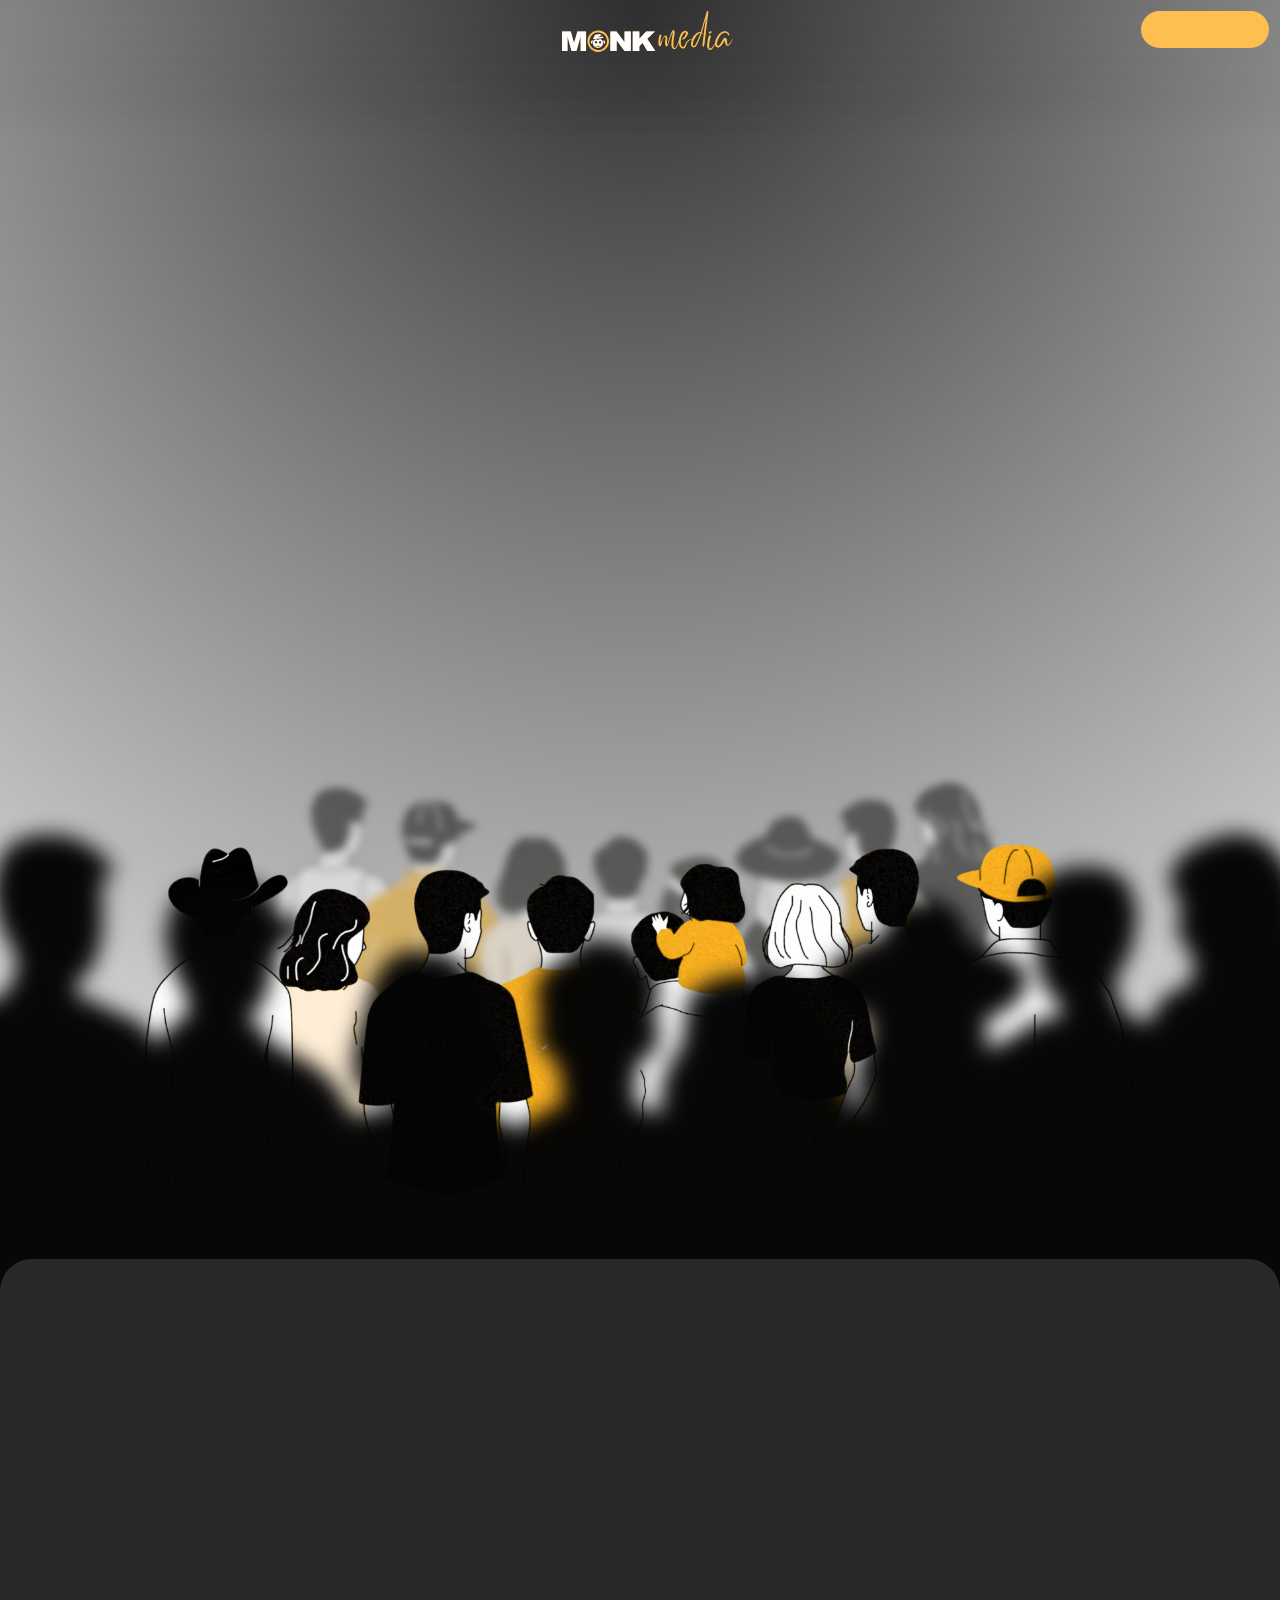
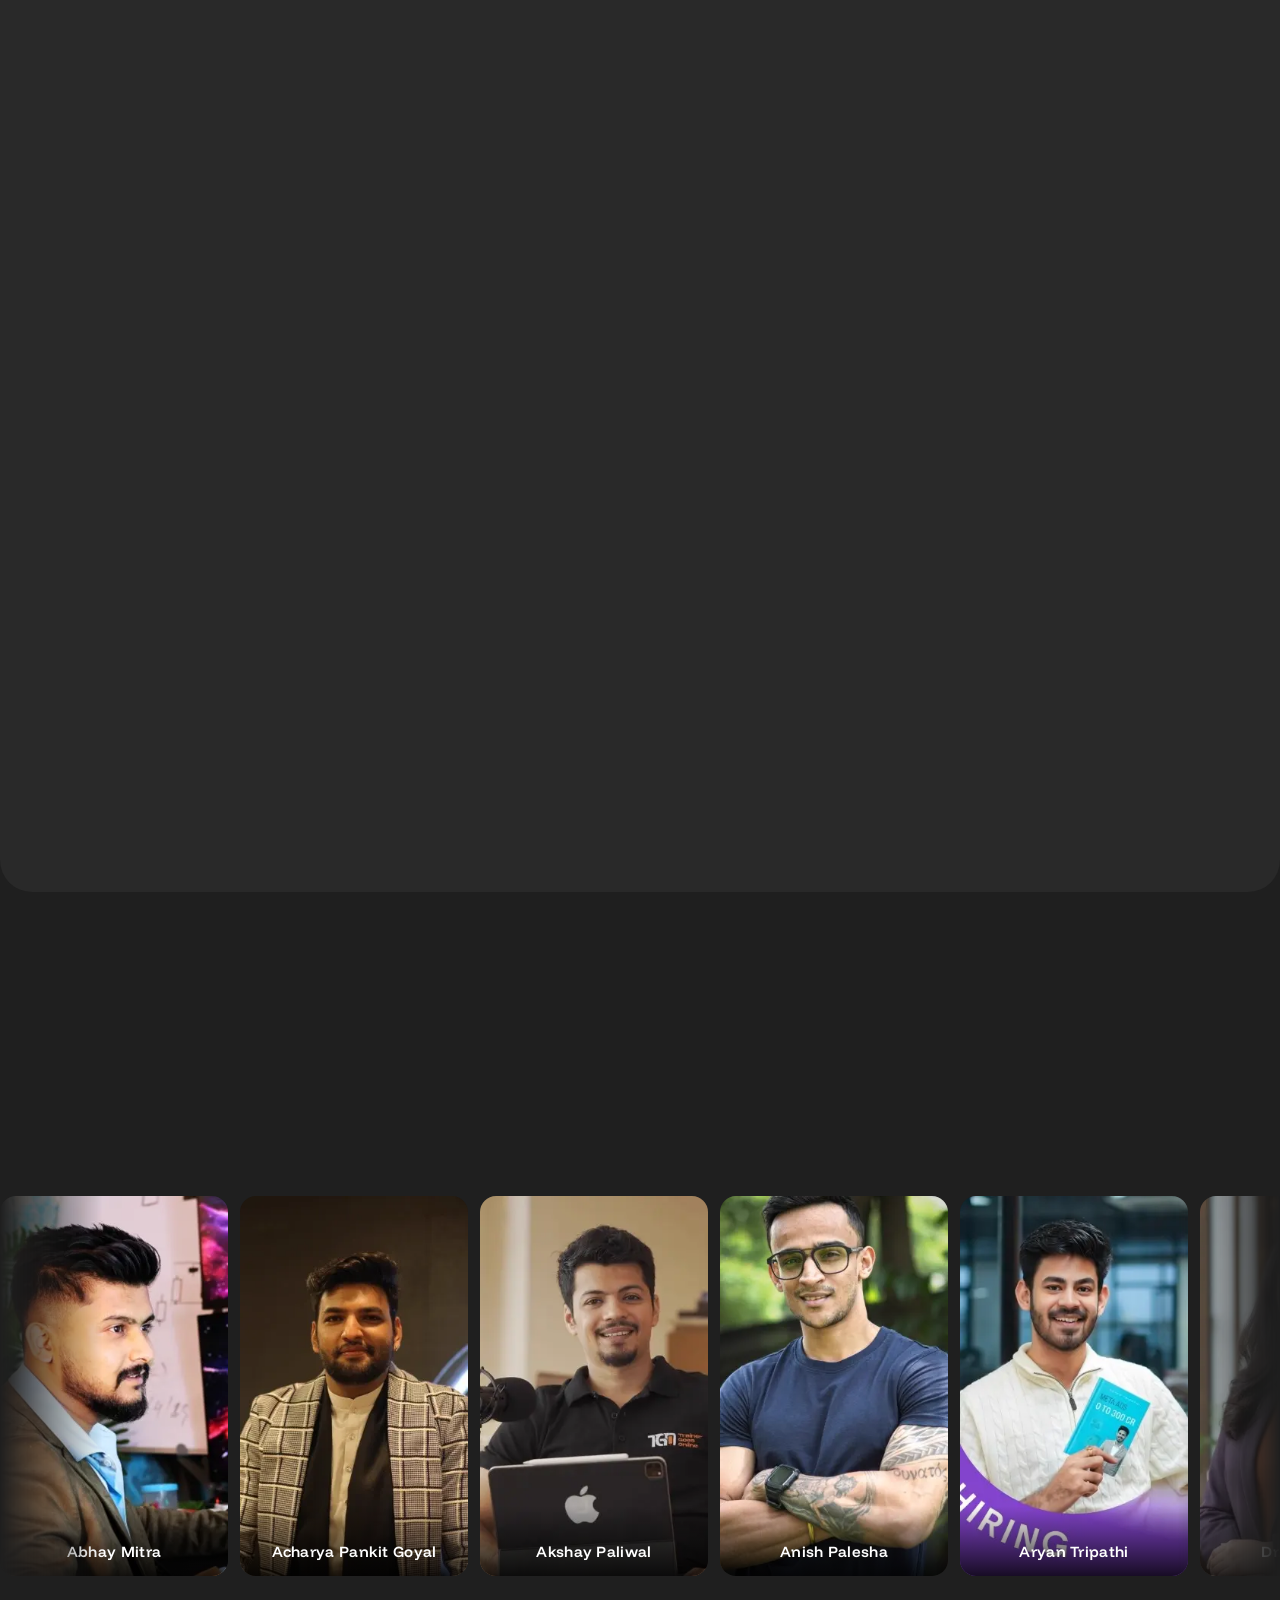
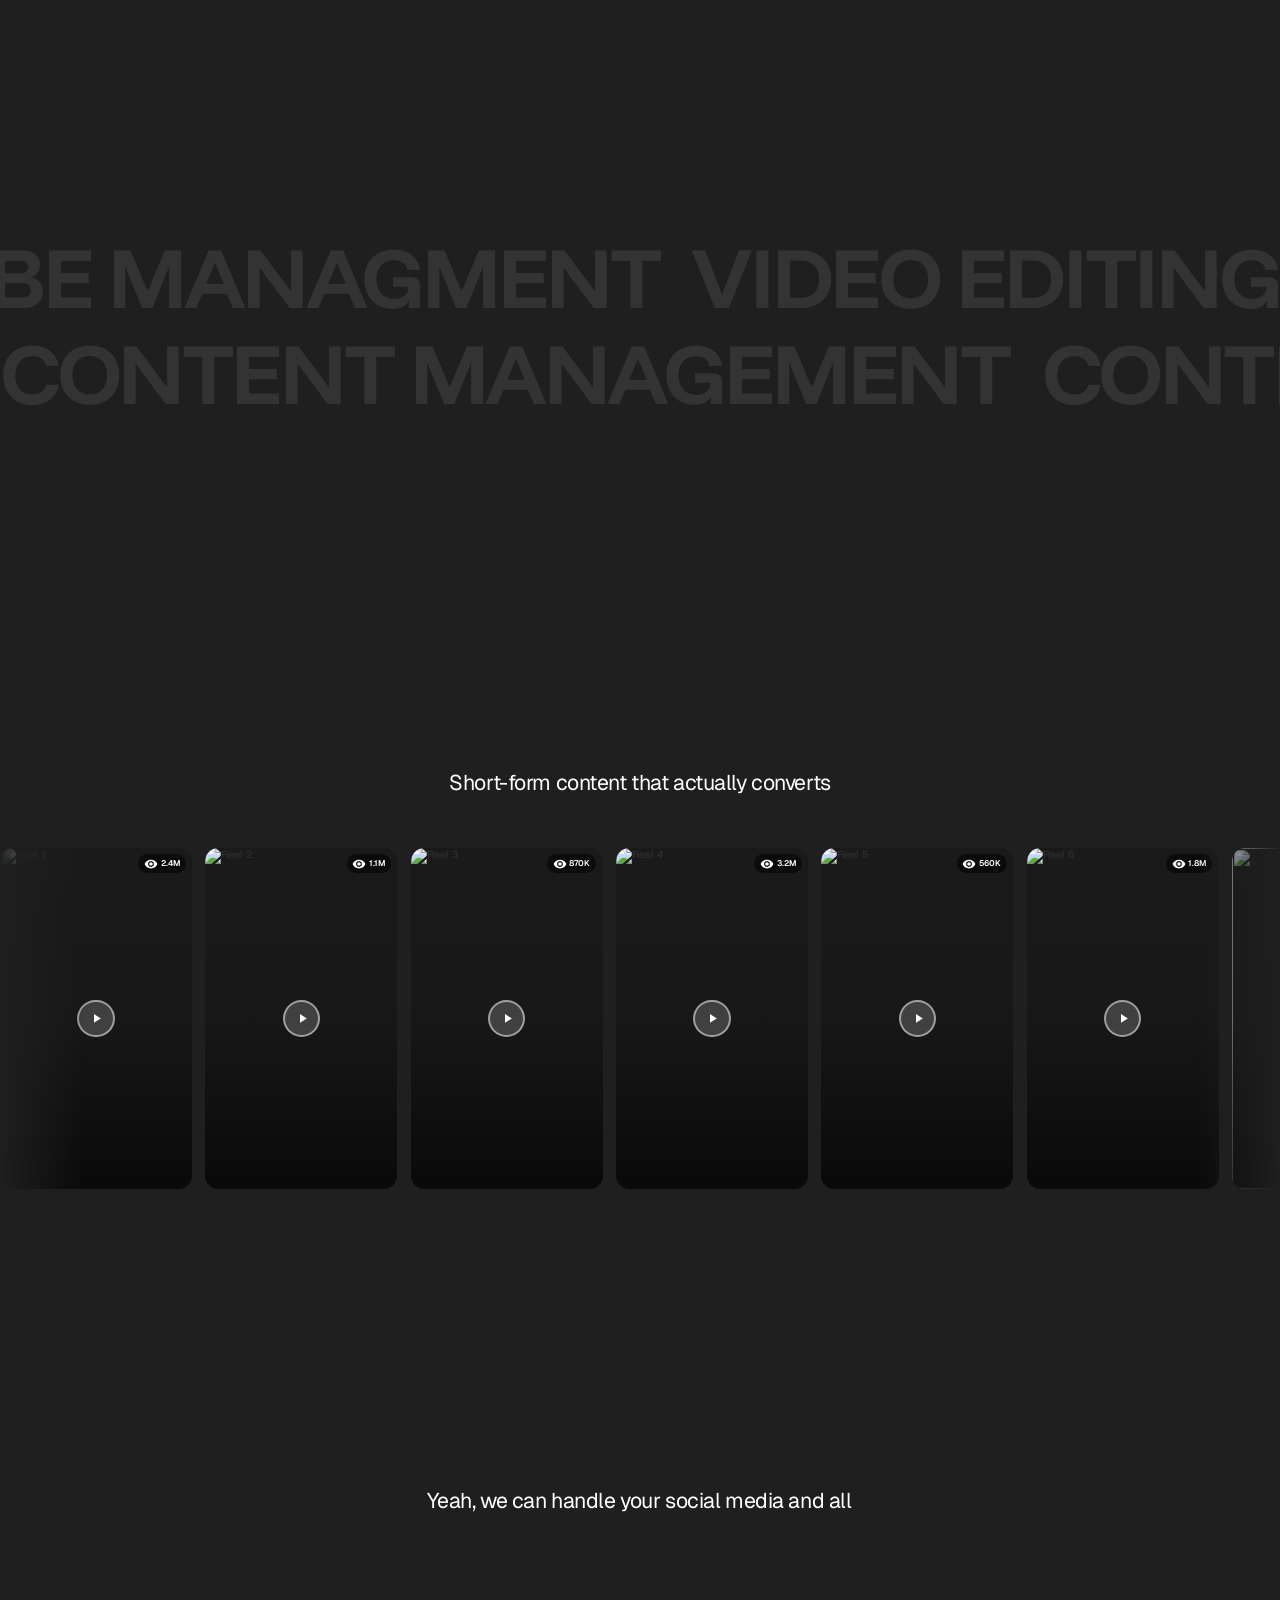
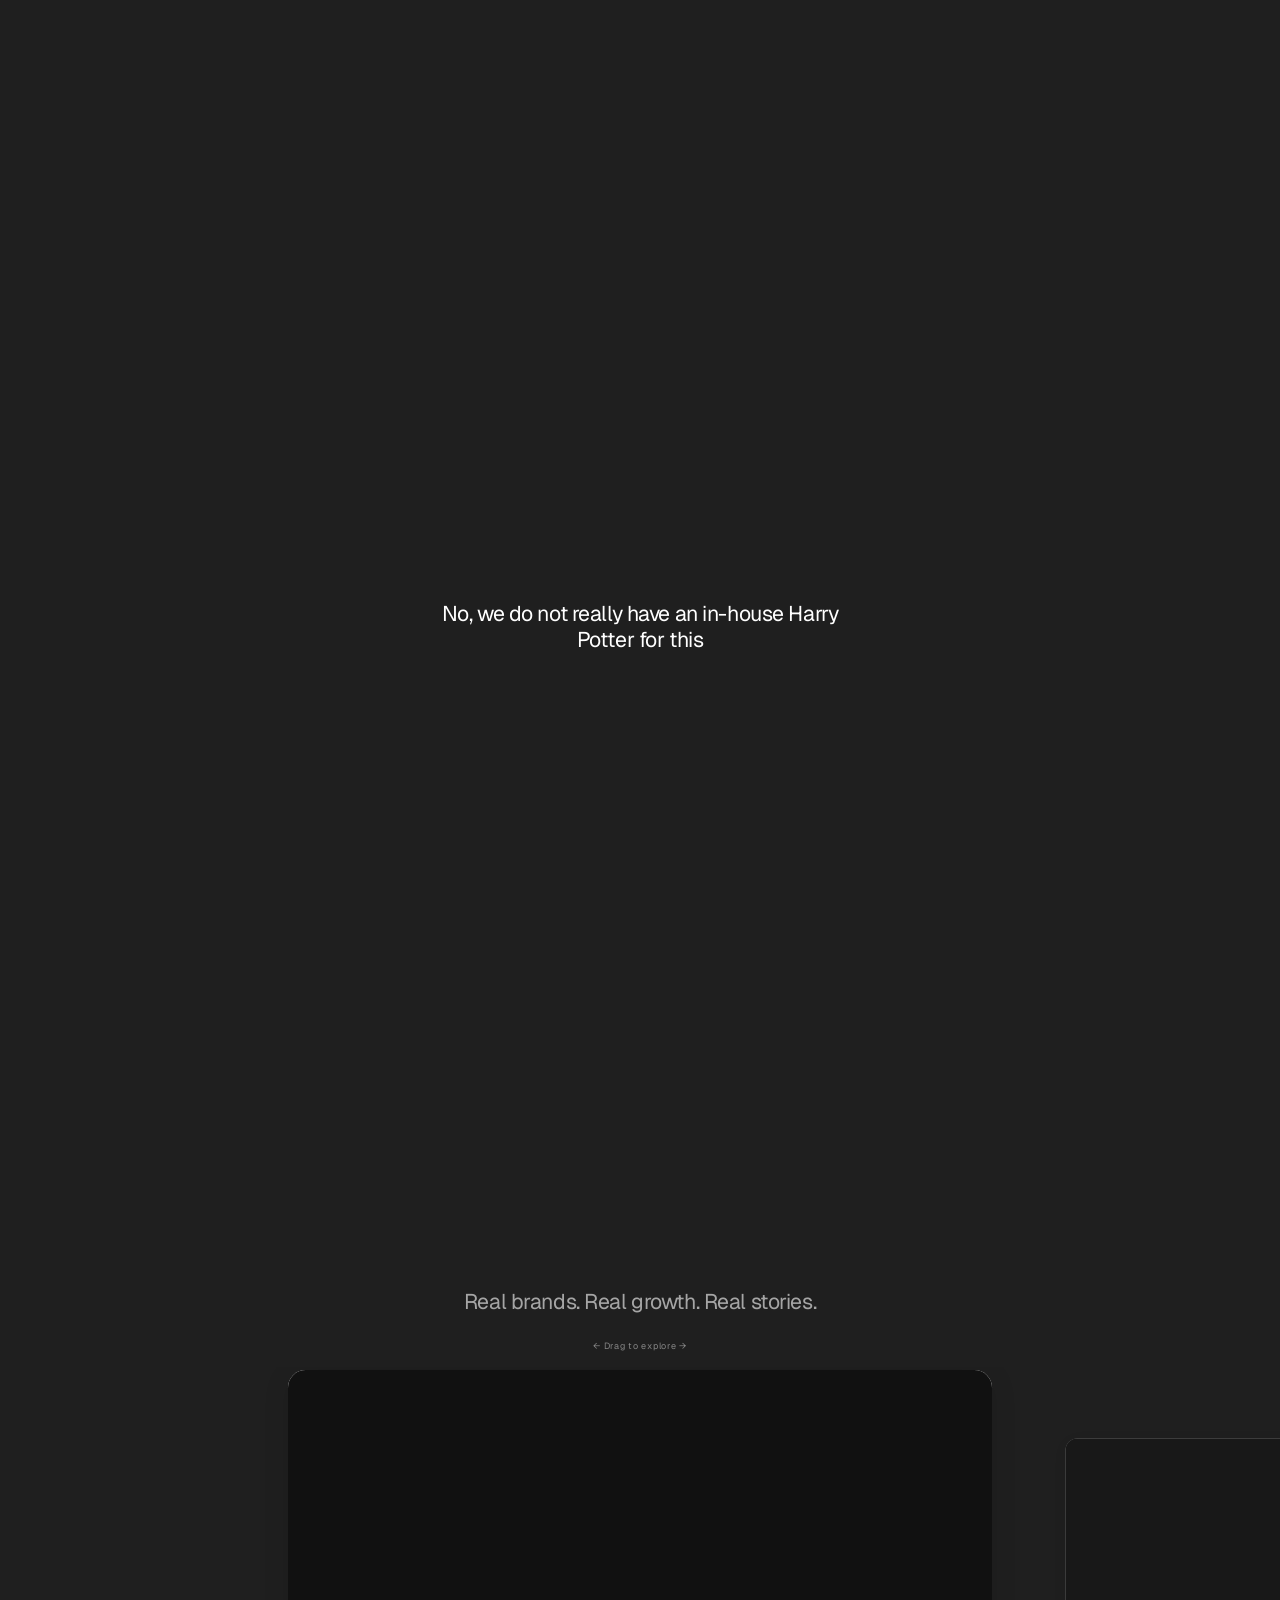
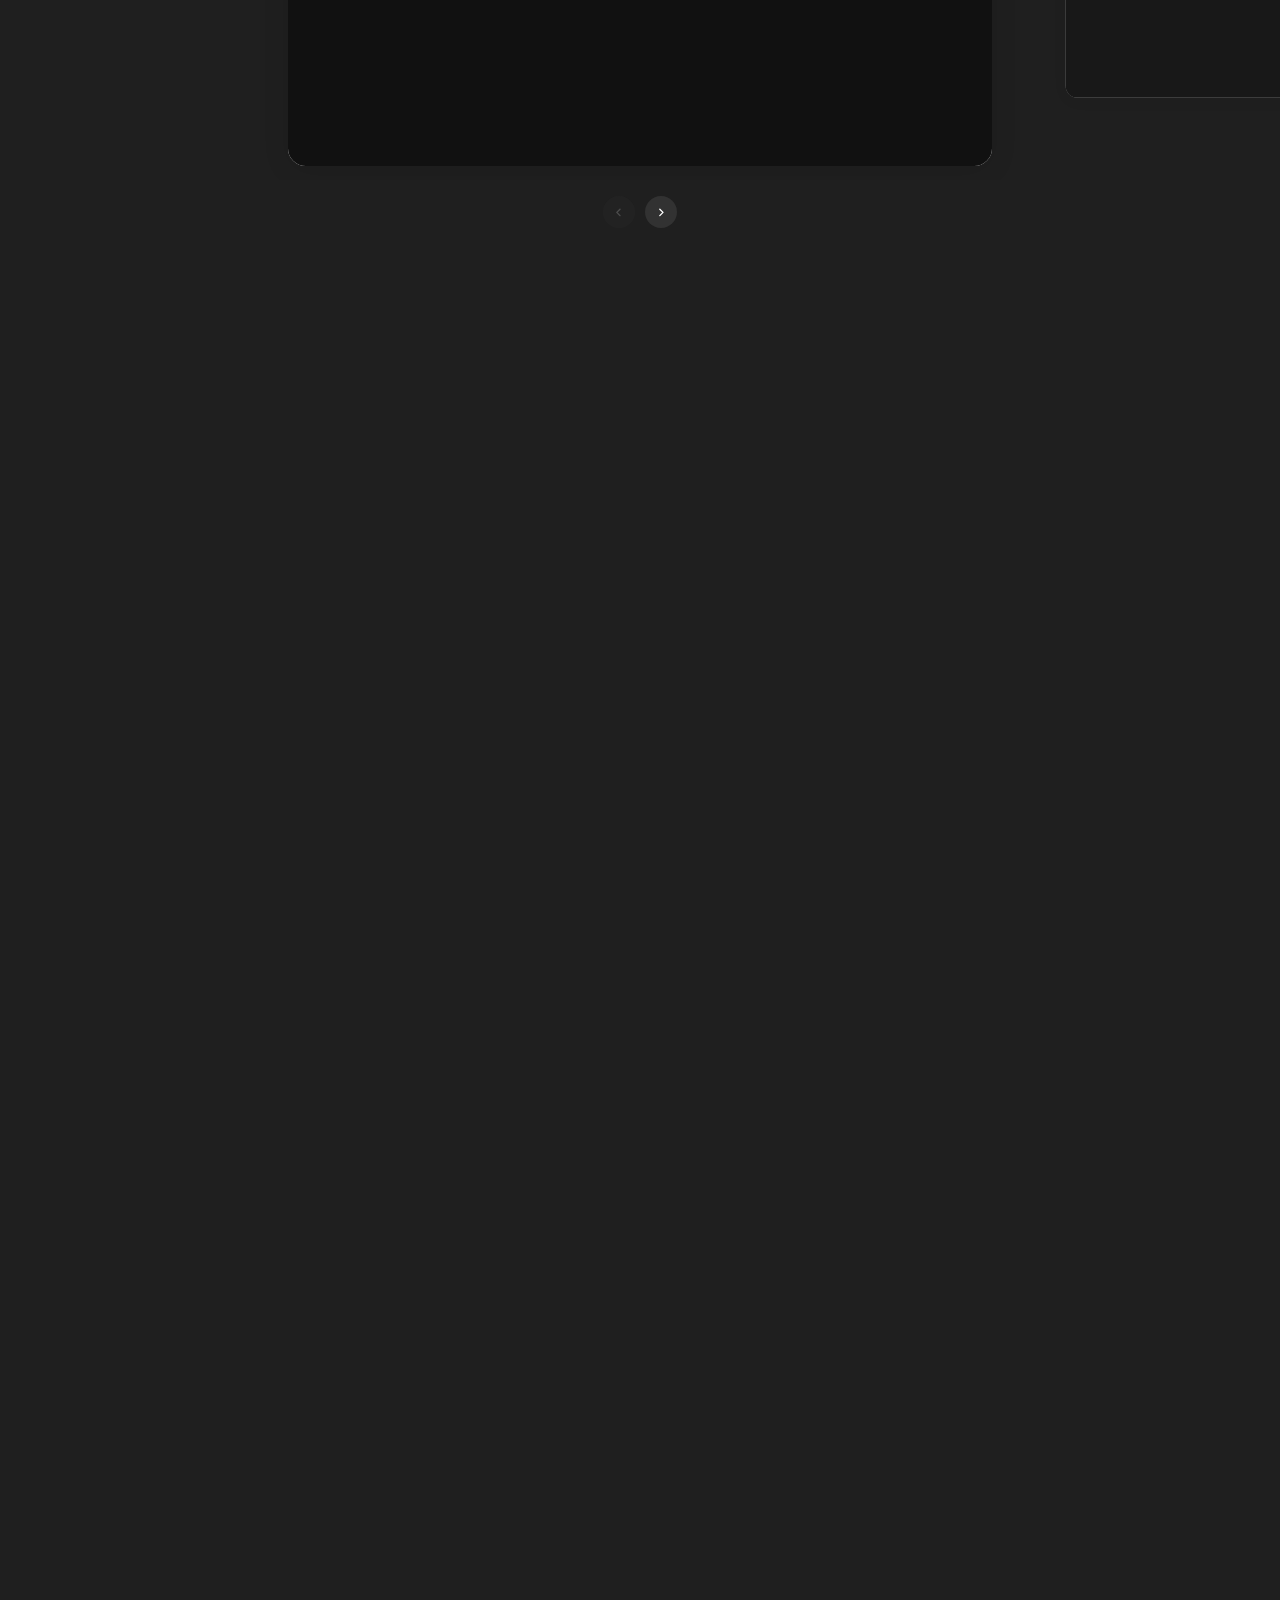
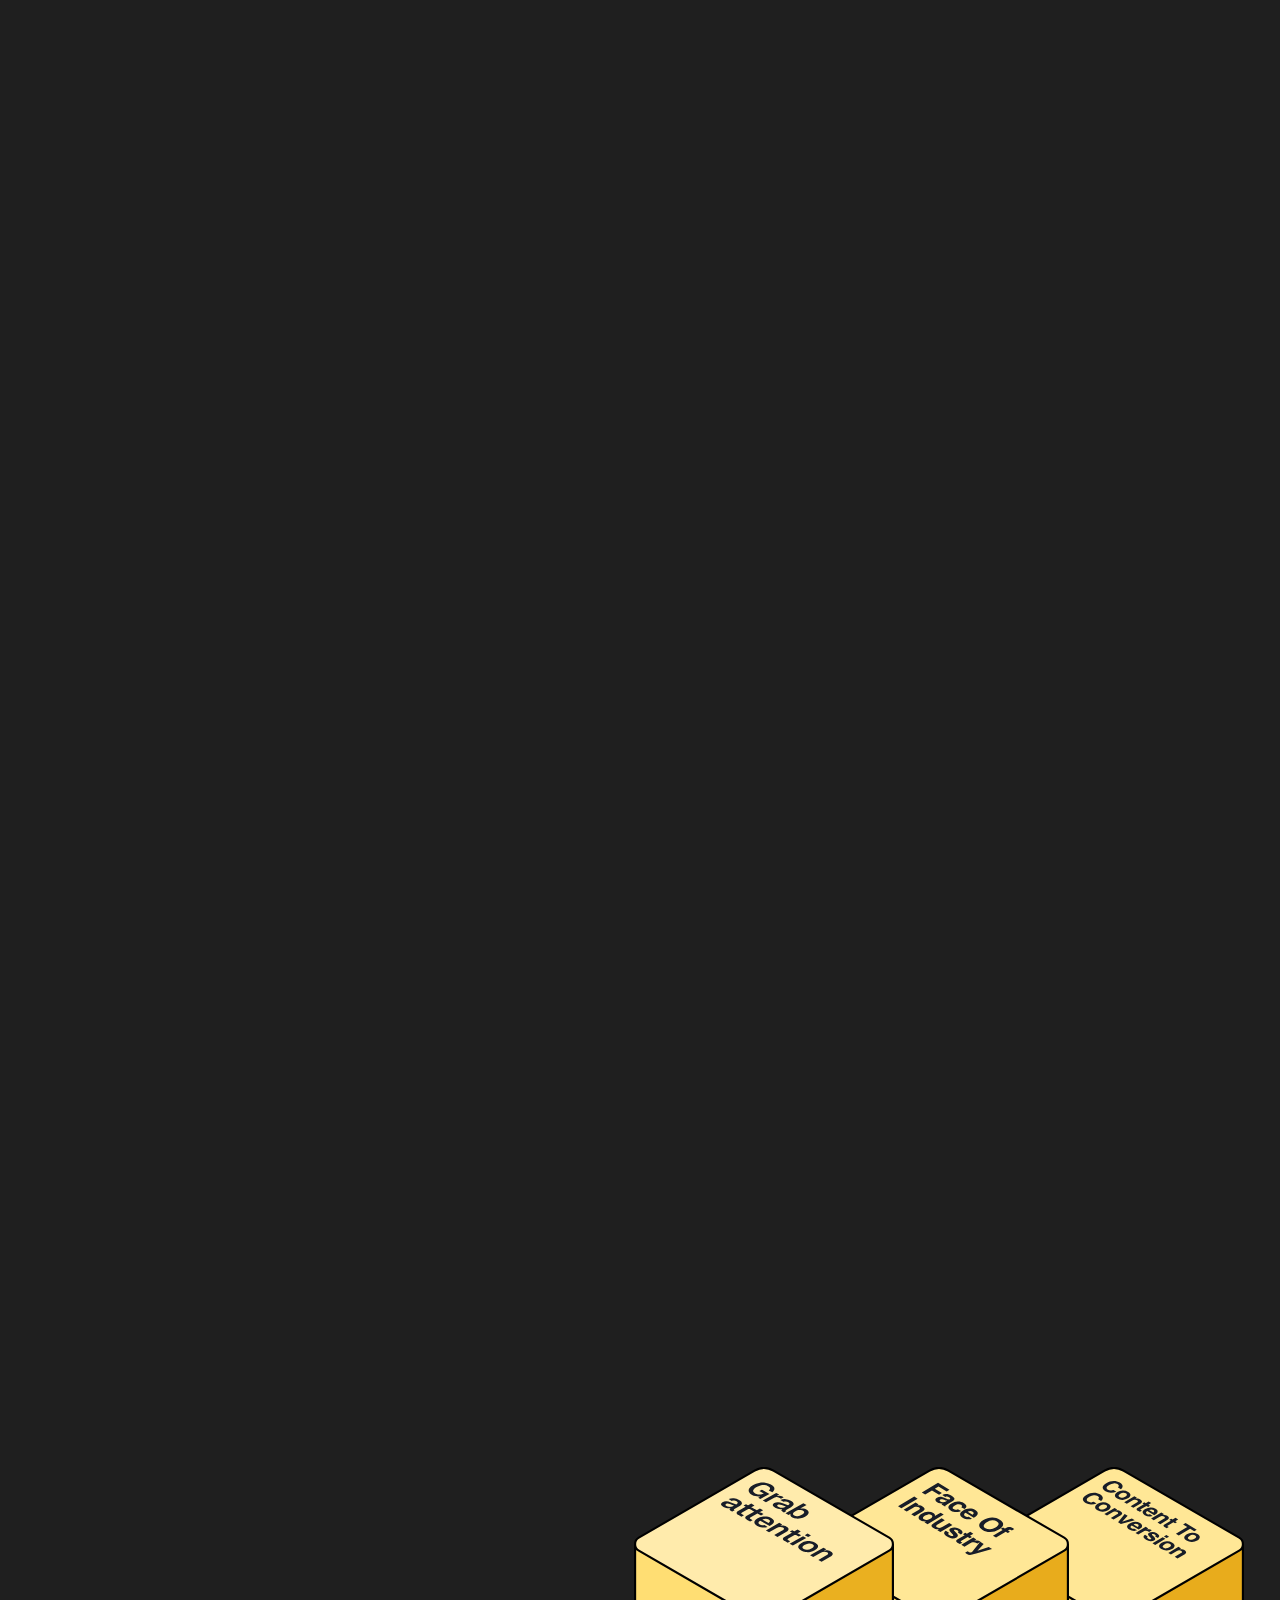
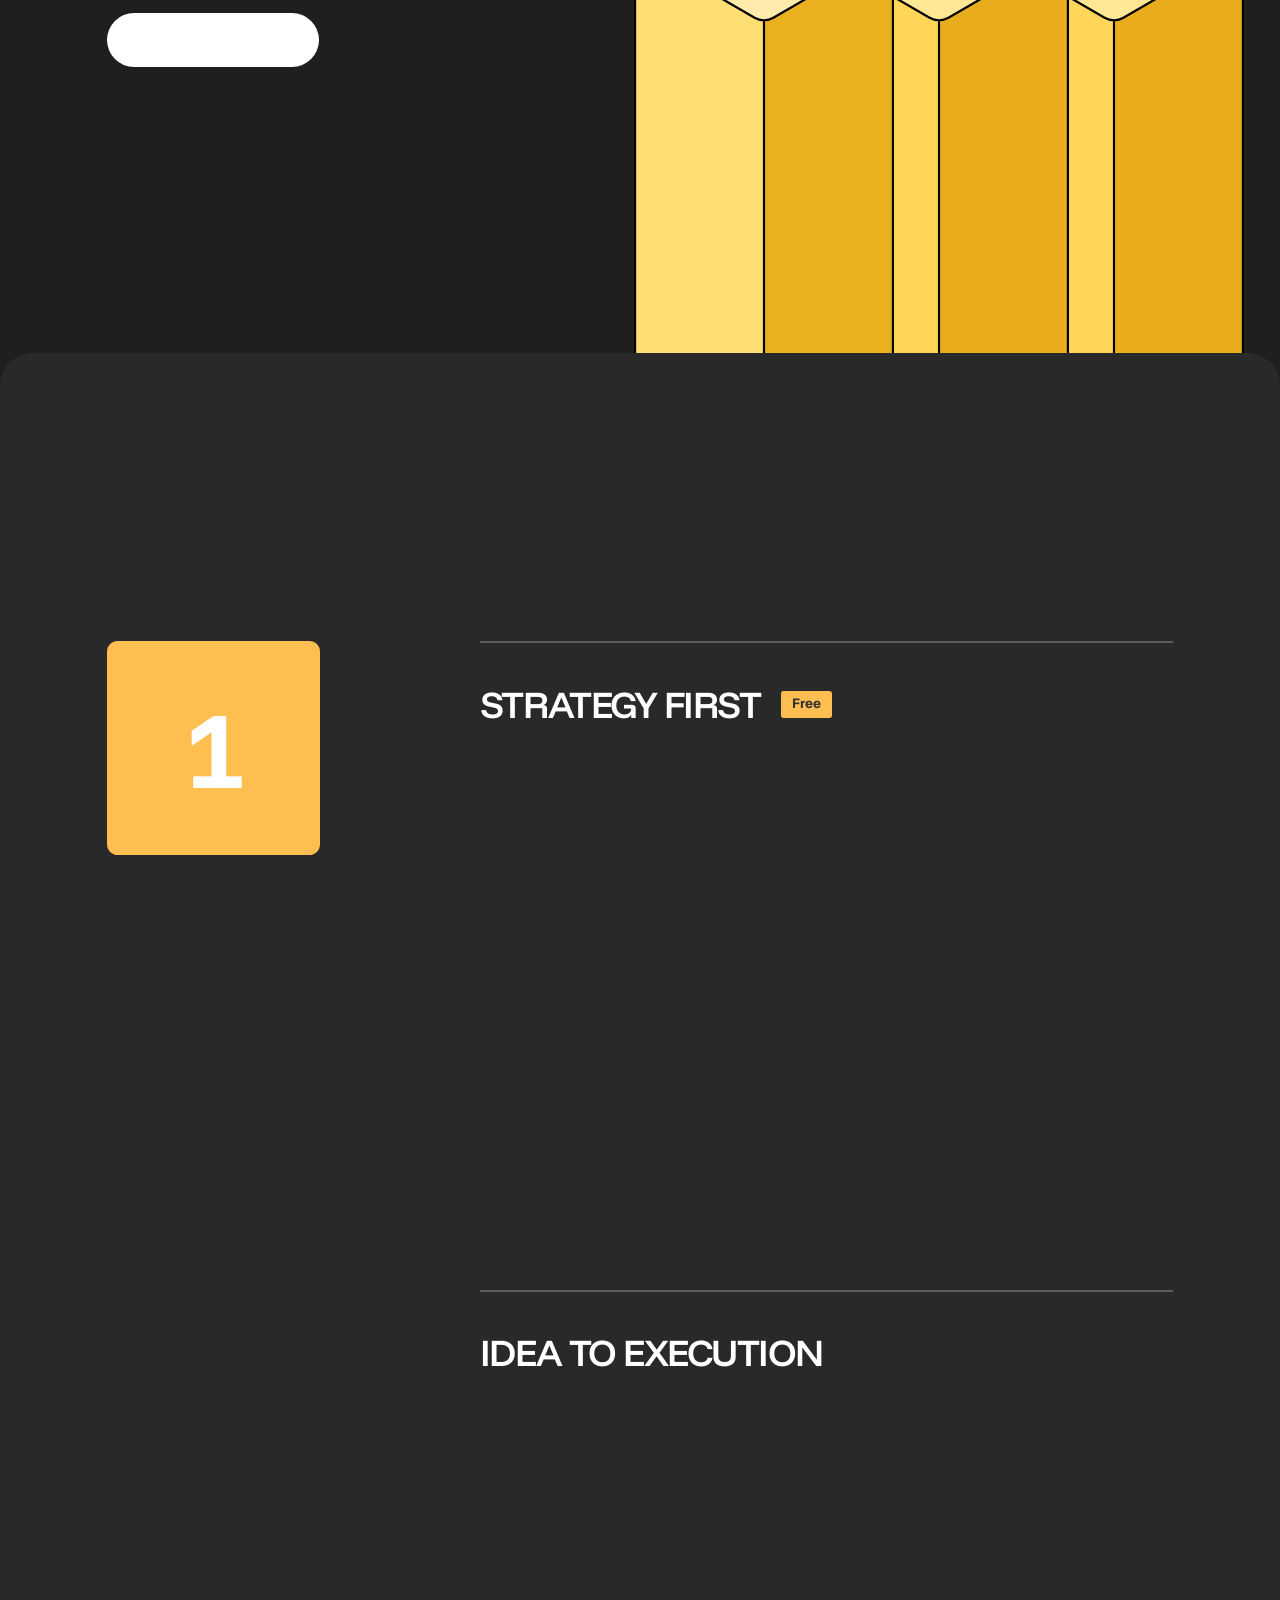
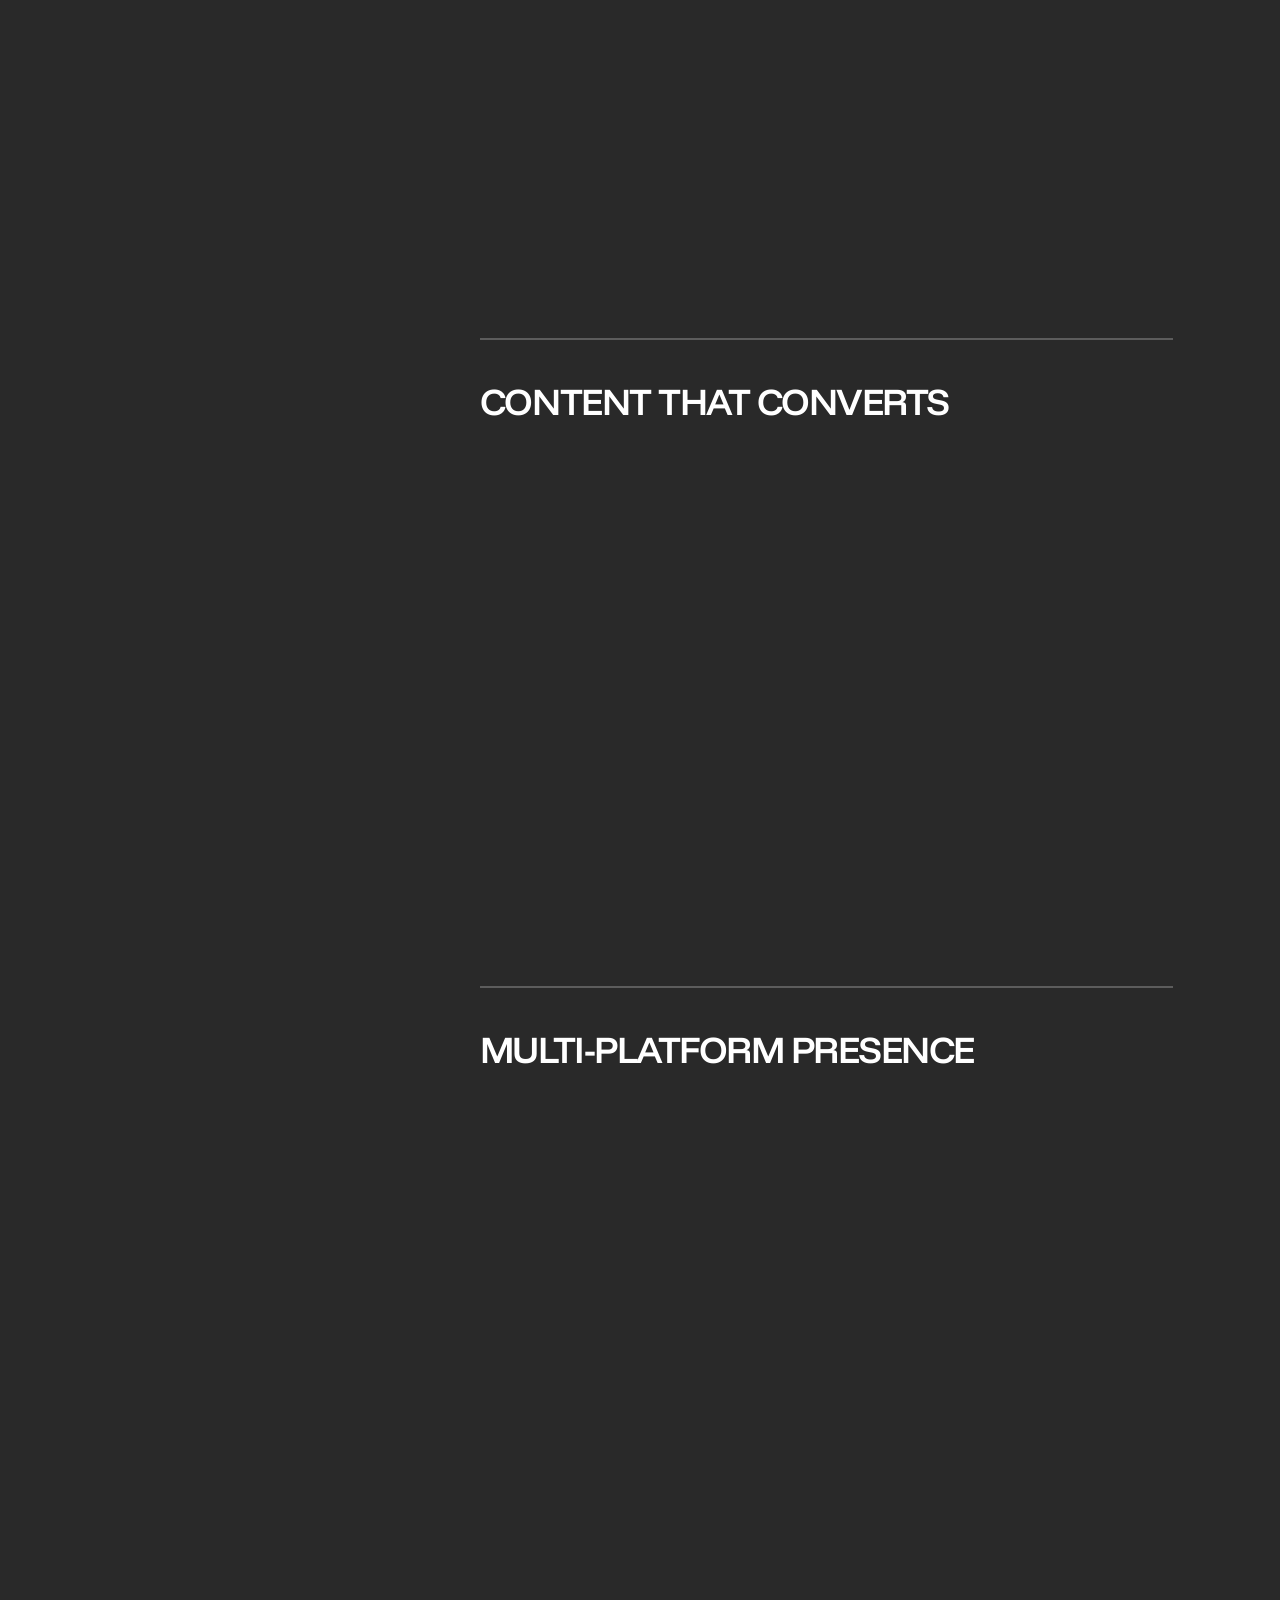
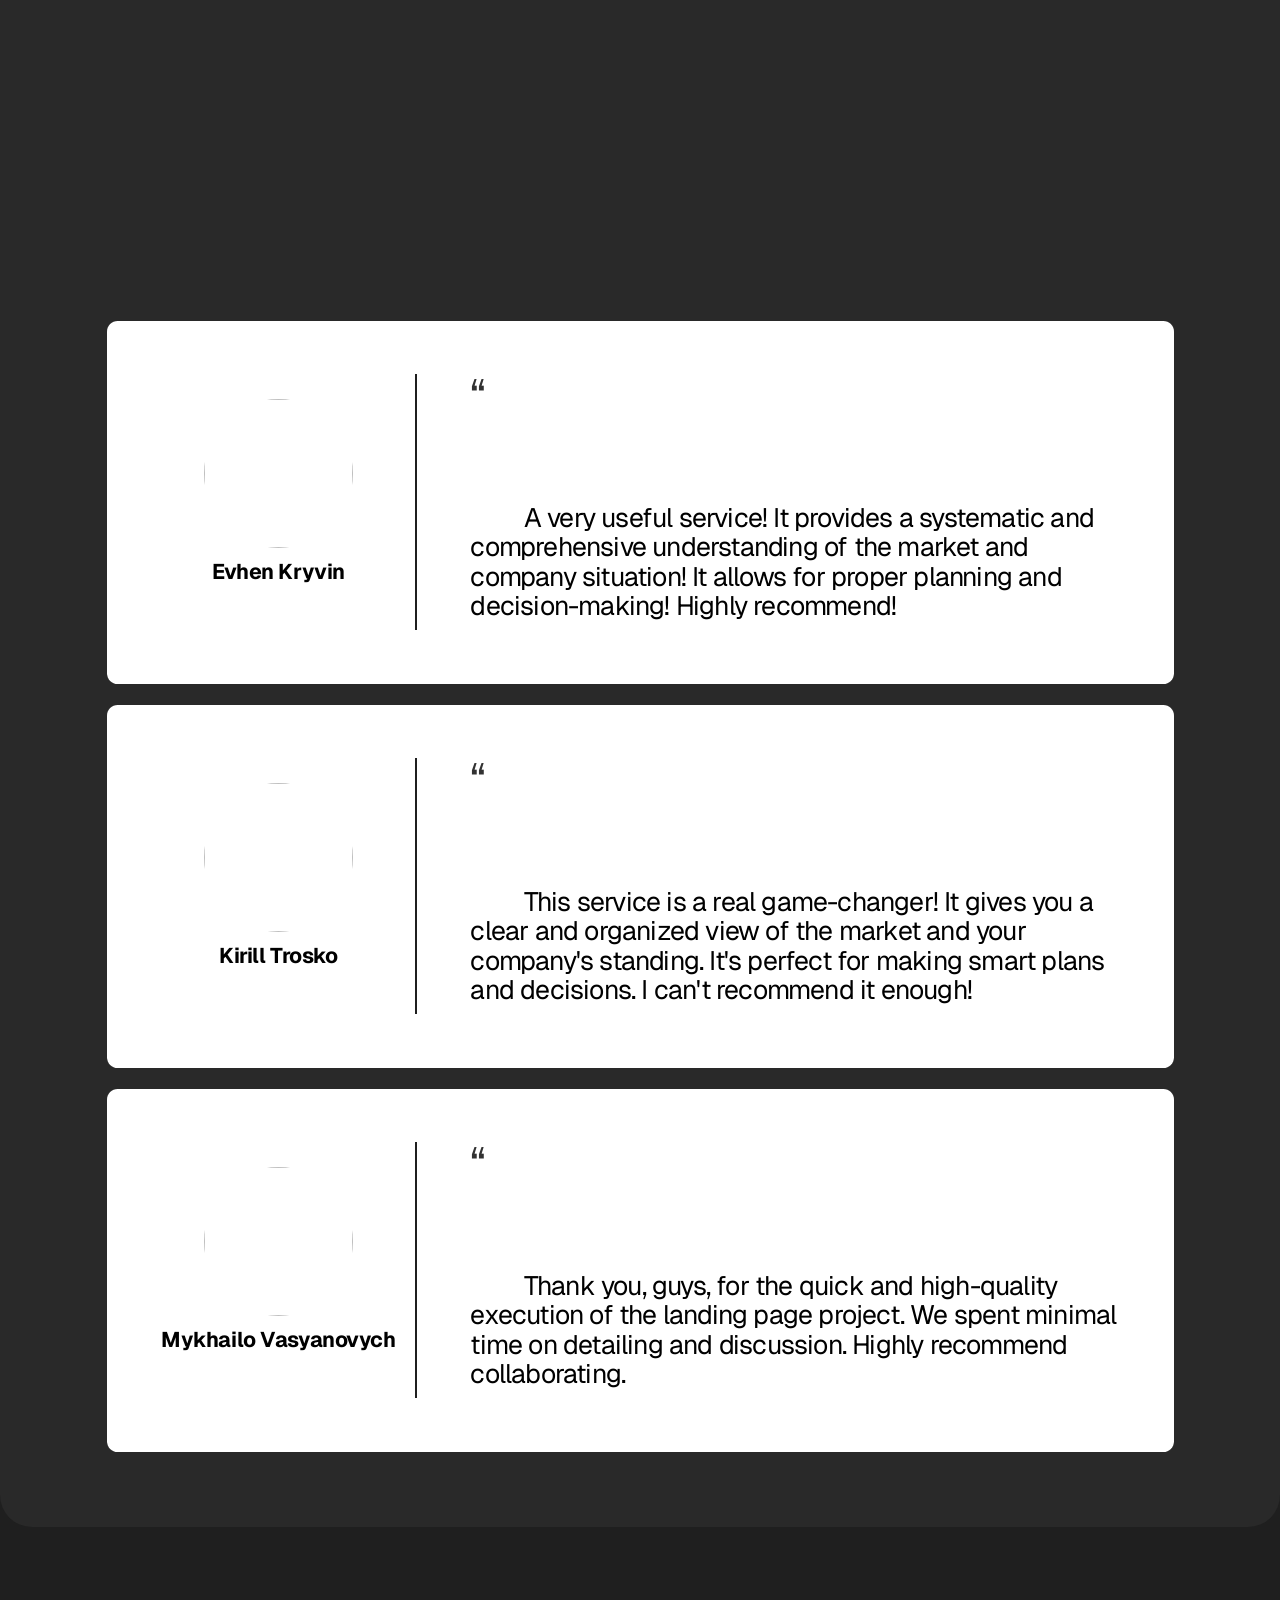
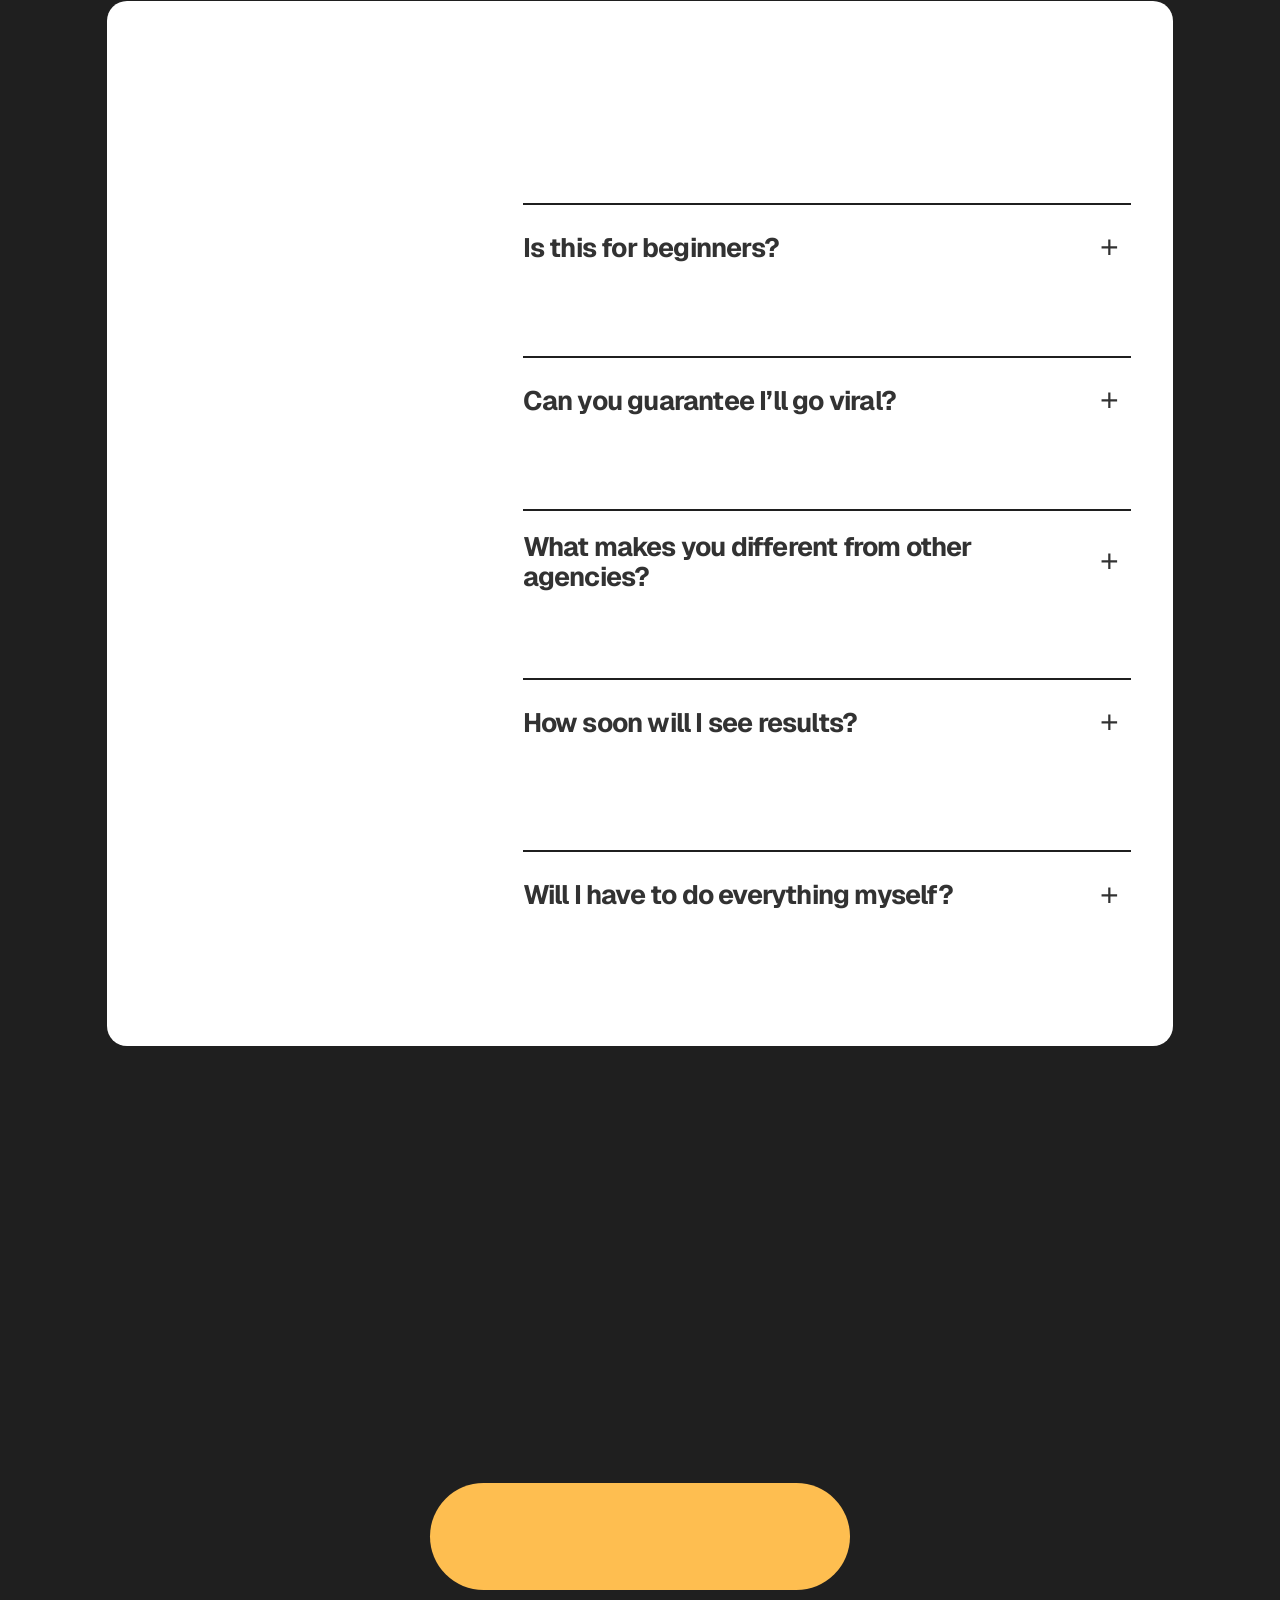
==== commit 2aecfcfb: "Serve all external CDN assets locally to reduce page load time - Replace Webflow CDN CSS with local " ====
--- a/index.html
+++ b/index.html
@@ -1,4 +1,4 @@
-<!doctype html>
+﻿<!doctype html>
 <html>
   <head>
     <meta charset="utf-8" />
@@ -31,18 +31,8 @@
     <meta content="width=device-width, initial-scale=1" name="viewport" />
     <meta content="MonkMedia" name="generator" />
     <link rel="shortcut icon" href="fevicon.png" type="image/x-icon" />
-    <link
-      href="https://cdn.prod.website-files.com/6916200346ddd8428d3d953b/css/fooror-events.webflow.shared.0df806d7d.min.css"
-      rel="stylesheet"
-      type="text/css"
-      crossorigin="anonymous"
-    />
-    <link
-      href="https://cdn.prod.website-files.com/6916200346ddd8428d3d953b/css/fooror-events.webflow.6916200446ddd8428d3d9573-2b6f1d7d1.min.css"
-      rel="stylesheet"
-      type="text/css"
-      crossorigin="anonymous"
-    />
+    <link href="./css/css1.min.css" rel="stylesheet" type="text/css" />
+    <link href="./css/css2.min.css" rel="stylesheet" type="text/css" />
     <link rel="stylesheet" href="./main.css" />
     <style>
       html.w-mod-js:not(.w-mod-ix3)
@@ -183,7 +173,7 @@
         </div>
       </div>
       <header class="header">
-        <a href="http://monkmedia.io/Projects" data-lenis-toggle="" class="btn-burger">
+        <a href="/Projects" data-lenis-toggle="" class="btn-burger">
           <div class="menu-icon-wrap">
             <svg
               xmlns="http://www.w3.org/2000/svg"
@@ -203,7 +193,7 @@
           </div>
         </a>
         <a
-          href="http://monkmedia.io/"
+          href="/"
           aria-current="page"
           class="logo-wrap w-inline-block w--current"
           ><img
@@ -215,7 +205,7 @@
         /></a>
         <a
           id="w-node-ce8493b8-6b96-d316-6e5f-93d623b2adfd-23b2add9"
-          href="http://monkmedia.io/consultation"
+          href="/consultation"
           class="button header-btn w-inline-block"
         >
           <div class="btn-txt-mask">
@@ -230,7 +220,7 @@
           >
             <div class="menu-list">
               <a
-                href="http://monkmedia.io/"
+                href="/"
                 aria-current="page"
                 class="button white rtt-2 w-inline-block w--current"
                 ><svg
@@ -251,7 +241,7 @@
                 </svg>
                 <div class="menu-txt">Home</div>
               </a>
-              <a href="http://monkmedia.io/projects" class="button white rtt-1 w-inline-block"
+              <a href="/projects" class="button white rtt-1 w-inline-block"
                 ><svg
                   xmlns="http://www.w3.org/2000/svg"
                   width="100%"
@@ -265,7 +255,7 @@
                   ></path>
                 </svg>
                 <div class="menu-txt">Projects</div> </a
-              ><a href="http://monkmedia.io/pricing" class="button white rtt-2 w-inline-block"
+              ><a href="/pricing" class="button white rtt-2 w-inline-block"
                 ><svg
                   xmlns="http://www.w3.org/2000/svg"
                   width="100%"
@@ -280,7 +270,7 @@
                 </svg>
                 <div class="menu-txt">Pricing</div>
               </a>
-              <a href="http://monkmedia.io/consultation" class="button white rtt-1 w-inline-block"
+              <a href="/consultation" class="button white rtt-1 w-inline-block"
                 ><svg
                   xmlns="http://www.w3.org/2000/svg"
                   width="100%"
@@ -296,7 +286,7 @@
                 <div class="menu-txt">Consultation</div> </a
               ><a
                 contacts-btn=""
-                href="http://monkmedia.io/contacts"
+                href="/contacts"
                 class="button white rtt-2 w-inline-block"
                 ><svg
                   xmlns="http://www.w3.org/2000/svg"
@@ -514,7 +504,7 @@
                   </div>
                 </a>
               </div>
-              <a href="http://monkmedia.io/projects" class="all-projects-btn w-inline-block">
+              <a href="/projects" class="all-projects-btn w-inline-block">
                 <div class="all-projects-wrap">
                   <div class="folder-back">
                     <img
@@ -2192,7 +2182,7 @@
                       <div class="list-item white">
                         <a
                           data-wf--btn-white--variant="yellow"
-                          href="http://monkmedia.io/consultation"
+                          href="/consultation"
                           class="button w-variant-65a5efde-8016-174d-1995-52f020175ed6 w-inline-block"
                         >
                           <div class="btn-txt-mask">
@@ -2277,7 +2267,7 @@
               </div>
               <a
                 data-wf--btn-white--variant="purple"
-                href="http://monkmedia.io/consultation"
+                href="/consultation"
                 class="button w-variant-6e3cfd57-0d30-8f0c-367c-d1cf1772eaae w-inline-block"
               >
                 <div class="btn-txt-mask">
@@ -2533,7 +2523,7 @@
                     </p>
                     <a
                       data-wf--btn-white--variant="white"
-                      href="http://monkmedia.io/consultation"
+                      href="/consultation"
                       class="button w-variant-7015ea9f-2745-9dad-97c4-4885f5131649 w-inline-block"
                     >
                       <div class="btn-txt-mask">
@@ -2748,7 +2738,7 @@
                 project because we only take on
                 <span class="shadows purple">2 projects</span> per month
               </h2>
-              <a href="http://monkmedia.io/consultation" class="button big w-inline-block">
+              <a href="/consultation" class="button big w-inline-block">
                 <div class="btn-txt-mask">
                   <div class="btn-txt">Start a new project</div>
                   <div class="btn-txt">Start a new project</div>
@@ -2776,9 +2766,9 @@
                 MonkMedia.io © 2026 All rights reserved
               </p>
               <div style="display:flex;gap:1rem;flex-wrap:wrap;margin-top:1rem;">
-                <a href="http://monkmedia.io/privacy-policy" style="font-family:'Geist',sans-serif;font-size:0.85rem;font-weight:600;color:#fff;background:rgba(255,255,255,0.12);border:1px solid rgba(255,255,255,0.25);padding:0.35rem 0.9rem;border-radius:999px;text-decoration:none;letter-spacing:0.02em;transition:background 0.2s;">Privacy Policy</a>
-                <a href="http://monkmedia.io/terms" style="font-family:'Geist',sans-serif;font-size:0.85rem;font-weight:600;color:#fff;background:rgba(255,255,255,0.12);border:1px solid rgba(255,255,255,0.25);padding:0.35rem 0.9rem;border-radius:999px;text-decoration:none;letter-spacing:0.02em;transition:background 0.2s;">Terms &amp; Conditions</a>
-                <a href="http://monkmedia.io/refund-policy" style="font-family:'Geist',sans-serif;font-size:0.85rem;font-weight:600;color:#fff;background:rgba(255,255,255,0.12);border:1px solid rgba(255,255,255,0.25);padding:0.35rem 0.9rem;border-radius:999px;text-decoration:none;letter-spacing:0.02em;transition:background 0.2s;">Refund Policy</a>
+                <a href="/privacy-policy" style="font-family:'Geist',sans-serif;font-size:0.85rem;font-weight:600;color:#fff;background:rgba(255,255,255,0.12);border:1px solid rgba(255,255,255,0.25);padding:0.35rem 0.9rem;border-radius:999px;text-decoration:none;letter-spacing:0.02em;transition:background 0.2s;">Privacy Policy</a>
+                <a href="/terms" style="font-family:'Geist',sans-serif;font-size:0.85rem;font-weight:600;color:#fff;background:rgba(255,255,255,0.12);border:1px solid rgba(255,255,255,0.25);padding:0.35rem 0.9rem;border-radius:999px;text-decoration:none;letter-spacing:0.02em;transition:background 0.2s;">Terms &amp; Conditions</a>
+                <a href="/refund-policy" style="font-family:'Geist',sans-serif;font-size:0.85rem;font-weight:600;color:#fff;background:rgba(255,255,255,0.12);border:1px solid rgba(255,255,255,0.25);padding:0.35rem 0.9rem;border-radius:999px;text-decoration:none;letter-spacing:0.02em;transition:background 0.2s;">Refund Policy</a>
               </div>
             </div>
           </div>
@@ -2868,7 +2858,7 @@
             <div class="footer-nav">
               <a
                 data-w-id="b93b0c3b-53e7-5997-84c0-34f81b3dd9b3"
-                href="http://monkmedia.io/"
+                href="/"
                 aria-current="page"
                 class="menu-item white w-inline-block w--current"
               >
@@ -2879,7 +2869,7 @@
               </a>
               <a
                 data-w-id="b93b0c3b-53e7-5997-84c0-34f81b3dd9b8"
-                href="http://monkmedia.io/projects"
+                href="/projects"
                 class="menu-item white w-inline-block"
               >
                 <div class="menu-txt small">Projects</div>
@@ -2889,7 +2879,7 @@
               </a>
               <a
                 data-w-id="b93b0c3b-53e7-5997-84c0-34f81b3dd9bd"
-                href="http://monkmedia.io/pricing"
+                href="/pricing"
                 class="menu-item white w-inline-block"
               >
                 <div class="menu-txt small">Pricing</div>
@@ -2899,7 +2889,7 @@
               </a>
               <a
                 data-w-id="db271426-d46f-0130-9727-69e820e9e80c"
-                href="http://monkmedia.io/consultation"
+                href="/consultation"
                 class="menu-item white w-inline-block"
               >
                 <div class="menu-txt small">Consultation</div>
@@ -2909,7 +2899,7 @@
               </a>
               <a
                 data-w-id="b93b0c3b-53e7-5997-84c0-34f81b3dd9c2"
-                href="http://monkmedia.io/contacts"
+                href="/contacts"
                 class="menu-item white w-inline-block"
               >
                 <div class="menu-txt small">Contacts</div>
@@ -2930,7 +2920,7 @@
               </a>
               <a
                 data-w-id="b93b0c3b-53e7-5997-84c0-34f81b3dd9cc"
-                href="http://monkmedia.io/privacy-policy"
+                href="https://monkmedia.io/privacy-policy"
                 class="menu-item white w-inline-block"
               >
                 <div class="menu-txt small">Privacy Policy</div>
@@ -2943,24 +2933,10 @@
         </div>
       </section>
     </div>
-    <script
-      src="https://d3e54v103j8qbb.cloudfront.net/js/jquery-3.5.1.min.dc5e7f18c8.js?site=6916200346ddd8428d3d953b"
-      type="text/javascript"
-      integrity="sha256-9/aliU8dGd2tb6OSsuzixeV4y/faTqgFtohetphbbj0="
-      crossorigin="anonymous"
-    ></script>
-    <script
-      src="https://cdn.prod.website-files.com/gsap/3.14.2/gsap.min.js"
-      type="text/javascript"
-    ></script>
-    <script
-      src="https://cdn.prod.website-files.com/gsap/3.14.2/ScrollTrigger.min.js"
-      type="text/javascript"
-    ></script>
-    <script
-      src="https://cdn.prod.website-files.com/gsap/3.14.2/SplitText.min.js"
-      type="text/javascript"
-    ></script>
+    <script src="./js/jquery.min.js" type="text/javascript"></script>
+    <script src="./js/gsap.min.js" type="text/javascript"></script>
+    <script src="./js/ScrollTrigger.min.js" type="text/javascript"></script>
+    <script src="./js/SplitText.min.js" type="text/javascript"></script>
     <script src="./js/webflow.3824a8dd.5bccf44a7f2504ef.js" type="text/javascript"></script>
     <script>
       (function () {
--- a/css/css1.min.css
+++ b/css/css1.min.css
@@ -0,0 +1 @@
+:root{--dark:#181e2a;--light-blue:#c5d8f1;--white:white;--gray:#d7dfe9;--yellow:#ffd900;--purple:#4e39c5;--green:#1db445;--dark-90:#202230}h1{letter-spacing:-.04em;text-transform:uppercase;margin-top:0;margin-bottom:.5em;font-size:7.5em;font-weight:600;line-height:100%}h2{margin-top:0;margin-bottom:.5em;font-size:32px;font-weight:700;line-height:36px}h3{margin-top:0;margin-bottom:.5em;font-size:24px;font-weight:700;line-height:30px}p{margin-bottom:0}a{color:var(--dark)}strong{font-weight:600}.main{max-width:100vw;overflow:visible}.s-hero{background-color:var(--light-blue);color:var(--white);background-image:radial-gradient(circle at 50% 100%,#291646,#424885 40%,#c5d8f100);border-bottom-right-radius:3em;border-bottom-left-radius:3em;justify-content:center;align-items:center;min-height:70vh;display:flex;position:relative;overflow:hidden}.s-hero.main-page{background-color:var(--light-blue);background-image:radial-gradient(circle at 50% -20%,#2f1a42,#44478d 36%,#c5d8f100 77%);background-color:var(--light-blue);background-image:radial-gradient(circle at 50% -20%,#2f1a42,#44478d 36%,#c5d8f100 77%);border-bottom-right-radius:0;border-bottom-left-radius:0;justify-content:center;align-items:flex-start;min-height:150vh}.body{background-color:var(--gray);color:var(--dark);font-family:Funnel Display,sans-serif;font-size:.83333vw;line-height:120%}.body._404-page{max-height:100vh;overflow:hidden}.padding-global{z-index:4;width:100%;padding-top:7em;padding-bottom:7em;position:relative}.container{perspective:1000px;width:100%;max-width:100em;margin-left:auto;margin-right:auto}.container.big{z-index:5;justify-content:center;align-items:flex-start;max-width:114em;position:relative}.container.big.center{flex-flow:column;justify-content:center;align-items:center;display:flex}.heading{letter-spacing:-.04em;text-transform:uppercase;flex-flow:column;justify-content:flex-start;align-items:flex-start;font-size:6em;font-weight:700;line-height:100%;display:block}.shadows{z-index:2;color:var(--yellow);letter-spacing:-.04em;text-transform:none;font-family:Covered By Your Grace,sans-serif;font-size:2em;font-weight:400;line-height:60%;display:inline-block;position:relative;transform:skew(-8deg,-4deg)}.shadows.yellow{z-index:4;color:var(--yellow);margin-top:-.15em;line-height:80%;display:inline-flex}.shadows.purple{color:var(--purple)}.thin{font-weight:400}.ver-wrap{z-index:2;flex-flow:column;justify-content:flex-start;align-items:flex-start;display:flex;position:relative}.ver-wrap.gap-1{grid-column-gap:1em;grid-row-gap:1em;display:flex}.ver-wrap.gap-2{grid-column-gap:2em;grid-row-gap:2em;display:flex}.ver-wrap.gap-025{grid-column-gap:.25em;grid-row-gap:.25em;display:flex}.ver-wrap._w-100{align-items:stretch;width:100%}.ver-wrap._w-20{width:13em}.ver-wrap.gap-3{grid-column-gap:3em;grid-row-gap:3em;justify-content:flex-start;align-items:stretch;display:flex}.ver-wrap.h-100{height:100%}.ver-wrap.gap-6{grid-column-gap:6em;grid-row-gap:6em;justify-content:flex-start;align-items:stretch;display:flex}.txt-32{z-index:2;letter-spacing:-.02em;font-family:Geist,sans-serif;font-size:2em;line-height:120%;position:relative}.s-global{z-index:2;flex-flow:column;justify-content:flex-start;align-items:center;min-height:auto;display:flex;position:relative}.s-global.z-5{z-index:5;flex-flow:column;justify-content:flex-start;align-items:center;display:flex}.s-global.h-100vh{flex-flow:column;justify-content:center;align-items:flex-start;min-height:100vh;display:flex}.s-global.h-100vh.over-flow-hide{overflow:hidden}.s-global.txt-white{z-index:3;color:var(--white)}.grid{grid-column-gap:1em;grid-row-gap:1em;grid-template-rows:auto;grid-template-columns:1fr 1fr 1fr 1fr;grid-auto-columns:1fr;display:grid}.grid.h-scroll{z-index:4;grid-template-rows:auto auto;grid-template-columns:1fr 1fr 2fr 1fr 1fr;margin-top:4em;position:relative}.grid._2-col{z-index:2;grid-column-gap:8em;grid-row-gap:8em;grid-template-columns:1fr 1fr;width:100%;margin-top:4em;position:relative}.card{color:var(--dark);background-color:#fff;border-radius:1em;flex:none;padding:2.5em;display:flex;overflow:hidden}.card.pad-1-5{aspect-ratio:1;flex-flow:column;justify-content:flex-start;align-items:flex-start;padding:1.5em;position:relative}.card.pad-1-5.middle{opacity:.8;filter:blur(.025em);top:2em}.card.pad-1-5.side{opacity:.6;filter:blur(.05em)}.card.site{z-index:5;background-color:var(--dark);color:var(--white);position:relative;top:4em}.card.site.desk-hide{display:none}.card.int-1{width:13em;margin-right:8em}.card.int-2{width:13em;margin-top:-6em;margin-bottom:-8em;margin-left:auto}.card.int-3{width:13em;margin-bottom:auto;margin-right:auto}.card.purple{color:var(--white);background-color:#402ba0;background-image:radial-gradient(circle at 100% 0,#e4e8ef3d,#402ba0 43%);padding:5em}.card.purple.space{pointer-events:auto;pointer-events:auto;background-image:none;justify-content:space-between;align-items:center;overflow:hidden}.card.purple-2{color:var(--white);background-color:#402ba0;background-image:radial-gradient(circle at 100% 0,#e4e8ef3d,#402ba0 43%);padding:2.5em}.card.purple-2.sticky{position:sticky;top:8em}.txt-40{z-index:4;letter-spacing:-.03em;font-family:Geist,sans-serif;font-size:2.5em;font-weight:400;line-height:110%;position:relative}.txt-40.quote{text-indent:2em;text-indent:2em}.lottie-wrap{pointer-events:none;flex-flow:column;justify-content:center;align-items:center;display:flex;position:absolute;inset:0%}.lottie-animation{align-self:center;width:100%;height:120%}.txt-icon-wrap{grid-column-gap:1em;grid-row-gap:1em;justify-content:flex-start;align-items:center;display:flex}.txt-icon-wrap.sapce{justify-content:space-between;width:100%}.icon-80{flex:none;width:5em;height:5em;position:relative}.icon-48{z-index:2;flex:none;width:3em;height:3em;position:relative}.num-wrap{grid-column-gap:1px;grid-row-gap:1px;display:flex}.txt-sales{color:var(--green);letter-spacing:-.04em;font-family:Geist,sans-serif;font-size:4em;font-weight:600;line-height:100%}.txt-sales.small-abs{inset:auto auto 1.25em;font-size:4em;position:absolute;inset:auto auto 1.25em}.tag-sales{grid-column-gap:.5em;grid-row-gap:.5em;background-color:var(--gray);border-radius:100px;justify-content:flex-start;align-items:center;padding:.5em 1em .5em .5em;display:flex}.icon-24{z-index:2;width:1.5em;height:1.5em;position:relative}.txt-20{z-index:2;font-family:Geist,sans-serif;font-size:1.25em;line-height:124%;position:relative}.card-content{grid-column-gap:1em;grid-row-gap:1em;flex-flow:column;justify-content:flex-start;align-items:stretch;width:100%;height:100%;display:flex}.card-content.space{justify-content:space-between;align-items:flex-start;overflow:visible}.card-content.align-center{z-index:2;justify-content:center;align-items:center}.list-item{grid-column-gap:1em;grid-row-gap:1em;border-top:1px solid #181e2a3d;padding-top:1em;padding-bottom:1em;display:flex}.list-item.space{border-top:1px solid var(--dark);justify-content:space-between;align-items:center;padding-top:.75em;padding-bottom:.75em;display:flex}.list-item.white{border-top-width:2px;border-top-color:#ffffff3d;justify-content:flex-start;align-items:center;padding-top:1.5em;padding-bottom:1.5em}.txt-16{letter-spacing:-.02em;font-family:Geist,sans-serif;font-size:1em;line-height:120%;position:relative}.txt-16.op-60{opacity:.6;opacity:.6}.op-60{opacity:.6}.txt-36{z-index:2;letter-spacing:-.03em;font-family:Geist,sans-serif;font-size:2.25em;font-weight:400;line-height:110%;position:relative}.icon-wrap{flex:none;justify-content:center;align-items:center;display:flex;position:relative}.message-wrap{grid-column-gap:1em;grid-row-gap:1em;justify-content:flex-start;align-items:flex-end;display:flex}.message-container{background-color:var(--gray);border-radius:1em;padding:1em;position:relative}.message-tail{width:1.25em;position:absolute;inset:auto auto 0% 0%}.txt-24{z-index:2;letter-spacing:-.02em;font-family:Geist,sans-serif;font-size:1.5em;line-height:120%;position:relative}.txt-24.abs{position:absolute}.elipce{filter:blur(10em);background-image:radial-gradient(circle,#2c1a42,#4156a8);border-radius:100%;width:200vw;height:100vw;position:absolute;inset:16% auto 0%}.elipce.left-connect{filter:blur(2em);background-image:radial-gradient(circle,#4441a8,#e4e8ef00 70%);width:40em;height:40em;inset:auto auto -20em -20em}.elipce.r-connect{filter:blur(2em);background-image:radial-gradient(circle,#4441a8,#e4e8ef00 70%);width:40em;height:40em;inset:-20em -20em auto auto}.elipce.s-sites{pointer-events:none;height:75vw;top:-30%}.icon-32{z-index:2;flex:none;justify-content:center;align-items:center;width:2em;height:2em;display:flex;position:relative}.hero-subheading-wrap{width:40em;margin-bottom:auto;display:flex}.heading-wrap{flex-flow:column}.heading-wrap._w-72{flex-flow:column;justify-content:flex-start;align-items:flex-start;width:66em;display:flex}.heading-wrap._w-72.align-center{margin-left:auto;margin-right:auto}.heading-wrap._w-60.align-center{margin-left:auto;margin-right:auto}.heading-wrap._w-43{flex:none;width:43em}.heading-wrap._w-55{width:55em}.heading-wrap._w-60{width:60em}.heading-wrap._w-60.align-center{width:60em;margin-left:auto;margin-right:auto}.header{z-index:9;grid-column-gap:16px;grid-row-gap:16px;grid-template-rows:auto;grid-template-columns:1fr;grid-auto-columns:1fr;justify-content:space-between;place-items:flex-start start;width:100vw;max-width:100vw;padding:1em 1em 0;display:flex;position:fixed;inset:0% 0% auto}.logo{color:var(--white);width:9em;position:relative}.button{z-index:10;grid-column-gap:1em;grid-row-gap:1em;background-color:var(--gray);cursor:pointer;border-radius:400px;justify-content:center;align-items:center;height:5em;padding-left:3em;padding-right:3em;text-decoration:none;transition:all .15s ease-out;display:flex;position:relative;overflow:hidden}.button:where(.w-variant-6e3cfd57-0d30-8f0c-367c-d1cf1772eaae){background-color:var(--purple);color:var(--white)}.button:where(.w-variant-7015ea9f-2745-9dad-97c4-4885f5131649){background-color:var(--white)}.button:where(.w-variant-65a5efde-8016-174d-1995-52f020175ed6){background-color:var(--yellow)}.button:hover{overflow:hidden}.button.min-w{background-color:var(--purple);width:16em}.button.big{background-color:var(--purple);color:var(--white);font-size:2em}.button.header-btn{background-color:var(--yellow);color:var(--dark);width:12em;height:3.5em;padding-left:1.5em;padding-right:1.5em}.button.white{background-color:#0000}.button.white:hover{color:var(--purple)}.button.white.w--current{opacity:.48;cursor:not-allowed}.button.white.rtt-2{transform:translate(-1em)rotate(-2deg)}.button.white.rtt-2.w--current{pointer-events:none;cursor:not-allowed;transform:rotate(-2deg)}.button.white.rtt-1{cursor:pointer;transform:translate(2em)rotate(1deg)}.btn-txt{z-index:2;pointer-events:none;text-align:center;letter-spacing:-.02em;text-transform:uppercase;width:100%;font-family:Geist,sans-serif;font-size:1.25em;font-weight:600;line-height:100%;position:relative}.menu-icon-wrap{pointer-events:none;flex-flow:column;flex:none;justify-content:center;align-items:center;width:4em;height:100%;display:flex;position:relative}.menu-line-top{z-index:2;background-color:var(--dark);border-radius:2px;flex:none;width:2em;height:2px;position:absolute;transform:translateY(-.5em)}.menu-line-bot{z-index:2;background-color:var(--dark);border-radius:2px;flex:none;width:2em;height:2px;position:absolute;transform:translateY(.5em)}.menu-bg{z-index:9;-webkit-backdrop-filter:blur(.25em);backdrop-filter:blur(.25em);background-color:#fffffff2;justify-content:flex-start;align-items:flex-start;display:none;position:fixed;inset:0%}.menu-list{grid-column-gap:2em;grid-row-gap:2em;flex-flow:column;justify-content:flex-start;align-items:flex-start;width:100%;padding:4em;display:flex}.menu-txt{letter-spacing:-.04em;text-transform:uppercase;font-size:3em;font-weight:600;line-height:100%}.menu-txt.middle{font-size:4em}.menu-txt.small{font-family:Geist,sans-serif;font-size:1.25em;font-weight:400}.menu-item{opacity:1;padding-right:.5em;text-decoration:none;position:relative;overflow:visible}.menu-item.white{opacity:.7;color:var(--gray);padding-right:.25em}.menu-item.white.w--current{opacity:1;pointer-events:none;cursor:not-allowed}.menu-item-line{background-color:#181e2a3d;height:2px;margin-top:1em;position:relative}.menu-item-line.white{background-color:#ffffff3d;margin-top:.5em}.menu-line-fill{background-color:var(--dark);width:0%;height:100%}.menu-line-fill.white{background-color:var(--gray);background-color:var(--gray)}.btn-burger{z-index:10;grid-column-gap:.5em;grid-row-gap:.5em;background-color:var(--white);color:var(--dark);cursor:pointer;border-radius:200px;justify-content:center;align-items:center;width:12em;height:3.5em;padding-left:1em;padding-right:2em;text-decoration:none;transition:all .15s ease-out;display:flex;position:relative;overflow:hidden}.s-dark{z-index:6;background-color:var(--dark-90);color:var(--white);border-radius:3em;min-height:auto;position:relative;overflow:visible}.hor-wrap{flex-flow:row;justify-content:flex-start;align-items:center;display:flex}.hor-wrap.gap-0_25{grid-column-gap:.25em;grid-row-gap:.25em}.hor-wrap.gap-0_5{grid-column-gap:.5em;grid-row-gap:.5em}.hor-wrap.space{justify-content:space-between;width:100%}.hor-wrap.gap-2{grid-column-gap:2em;grid-row-gap:2em}.hor-wrap.gap-2._w-100{width:100%}.tag{grid-column-gap:.5em;grid-row-gap:.5em;background-color:var(--gray);color:var(--dark);border-radius:.25em;justify-content:flex-start;align-items:center;padding:.5em 1em;display:flex}.tag.white{background-color:var(--white)}.tag.yellow{background-color:var(--yellow);background-color:var(--yellow)}.case-preview{perspective-origin:50%;transform-origin:50%;background-color:#fff;border:2px solid #0000;border-radius:.75em;justify-content:center;align-items:center;width:100%;height:100%;transition:border-color .3s;display:flex;position:relative;top:0;bottom:0;overflow:hidden}.case-preview:hover{border-color:#181e2a3d}.case-slide-txt{grid-column-gap:.5em;grid-row-gap:.5em;pointer-events:auto;border-radius:.5em;flex-flow:column;flex:none;justify-content:space-between;align-items:flex-start;width:100%;display:flex;position:relative;overflow:hidden}.slide-wrpr-cases{z-index:3;grid-column-gap:.75em;grid-row-gap:.75em;perspective:1000px;perspective-origin:50%;transform-origin:50%;color:#000;cursor:pointer;flex-flow:column;flex:none;grid-template-rows:auto;grid-template-columns:1fr;grid-auto-columns:1fr;justify-content:center;align-items:center;width:100%;text-decoration:none;display:flex;position:relative;overflow:hidden;transform:perspective(1000px)}.slide-wrpr-cases.in-work{cursor:wait}.case-img{z-index:1;box-shadow:none;object-fit:cover;width:100%;max-width:none;height:100%;position:relative;overflow:hidden}.txt-80{letter-spacing:-.04em;text-transform:uppercase;font-size:5em;font-weight:700;line-height:110%}.s2-card-wrap{grid-column-gap:0em;grid-row-gap:0em;background-color:var(--white);perspective:1000px;color:var(--dark);border-radius:1em;flex-flow:column;justify-content:flex-start;align-items:stretch;width:100%;margin-top:-8.5em;margin-bottom:-8em;padding-bottom:0;display:flex;position:relative;overflow:visible;transform:perspective(1000px)}.s2-card-wrap._w-70{width:70em;margin-left:auto;margin-right:auto}.txt-56{z-index:2;letter-spacing:-.04em;text-transform:uppercase;margin-bottom:0;font-size:3.5em;font-weight:600;line-height:100%;position:relative}.txt-56.quote{text-indent:3em;text-transform:none;text-indent:3em;text-transform:none;font-family:Geist,sans-serif;font-weight:400}.align-center{text-align:center;flex-flow:column;justify-content:flex-start;align-items:center;display:flex;position:relative}.steps-wrpr{z-index:2;pointer-events:none;perspective:1000px;flex:none;justify-content:flex-start;align-items:flex-start;display:flex;position:absolute;top:12em;left:auto;right:0%;transform:perspective(1000px)}.step-img{z-index:2;box-shadow:none;width:24.4em;margin-right:-6.6em;position:relative}.step-img._1{z-index:5;margin-right:-8em}.step-img._2{z-index:4;margin-right:-8em}.step-img._3{z-index:3}.txt-14{letter-spacing:-.02em;font-family:Geist,sans-serif;font-size:.875em;line-height:120%;position:relative}.txt-12{letter-spacing:-.02em;font-family:Geist,sans-serif;font-size:.75em;line-height:120%;position:relative}.txt-12.op-60{opacity:.6;opacity:.6}.icon-64{flex:none;width:4em;height:4em}.globe-icon{width:16em;height:16em;margin-left:auto;margin-right:auto}.int-col-l{grid-column-gap:1em;grid-row-gap:1em;flex-flow:column wrap;justify-content:center;align-items:center;width:100%;display:flex}.int-col-r{grid-column-gap:1em;grid-row-gap:1em;flex-flow:column-reverse wrap-reverse;justify-content:center;align-items:center;width:100%;display:flex}.lottie-wrap-business{pointer-events:none;flex-flow:column;justify-content:center;align-items:center;width:100vw;margin-right:auto;display:flex;position:absolute;inset:0% auto}.flow-lottie{width:100%;margin-top:6em}.card-img.mrgn-bot{margin-bottom:-2em}.upperheading-wrap{margin-bottom:14em}.review-card{z-index:3;grid-column-gap:.75em;grid-row-gap:.75em;background-color:var(--white);pointer-events:auto;color:#000;cursor:auto;border-radius:1em;flex:none;grid-template-rows:auto;grid-template-columns:1fr;grid-auto-columns:1fr;justify-content:center;align-items:center;width:100%;height:34em;padding:5em 5em 5em 4em;text-decoration:none;display:flex;position:relative;overflow:hidden}.review-card-txt{grid-column-gap:.5em;grid-row-gap:.5em;border-left:2px solid var(--gray);pointer-events:auto;flex-flow:column;justify-content:space-between;align-items:flex-start;width:100%;height:100%;padding-left:5em;display:flex;position:relative;inset:0%}.ava-260{transform-style:preserve-3d;border-radius:100%;flex:none;width:14em;height:14em;transform:translateZ(300px)perspective(2000px)}.review-card-ava{grid-column-gap:.5em;grid-row-gap:.5em;pointer-events:auto;flex-flow:column;justify-content:center;align-items:center;width:34em;height:100%;display:flex;position:relative;inset:0%}.quote-icon{color:var(--purple);letter-spacing:-.04em;text-transform:uppercase;margin-bottom:-1em;font-family:Geist,sans-serif;font-size:6em;font-weight:400;line-height:100%}.review-wrap{grid-column-gap:2em;grid-row-gap:2em;perspective:1000px;flex-flow:column;margin-top:4em;display:flex;position:relative;transform:perspective(1000px)}.sticky-hor-scroll{justify-content:flex-start;align-items:center;width:100%;height:100vh;display:flex;position:sticky;top:0;overflow:hidden}.hor-scroll-heigh{width:100%;height:150em}.hor-cards-wrap{grid-column-gap:1em;grid-row-gap:1em;flex-flow:row;flex:none;grid-template-rows:auto;grid-template-columns:repeat(auto-fit,32em) 32em 32em 32em 32em;grid-auto-columns:1fr;justify-content:flex-start;align-items:stretch;width:auto;margin-top:-1.5em;margin-left:4em;display:grid;position:sticky}.overflow-hide{overflow:hidden}.accordion{border-top:2px solid var(--gray);flex-flow:column;justify-content:flex-start;align-items:center;margin-bottom:-4px;display:flex;position:relative;overflow:visible}.question{z-index:1;grid-column-gap:2em;grid-row-gap:2em;cursor:pointer;justify-content:center;align-items:center;width:100%;padding-top:2em;padding-bottom:2em;display:flex}.question.prices{grid-column-gap:2em;grid-row-gap:2em;justify-content:center;align-items:flex-start}.question.align-center{flex-flow:row}.answer{grid-column-gap:4em;grid-row-gap:4em;padding:0 7em 2em 0;display:flex}.answer.pad-1em{padding-left:0}.num-question{grid-column-gap:2em;grid-row-gap:2em;justify-content:flex-start;align-items:center;display:flex;position:relative}.qa-btn{grid-column-gap:1px;grid-row-gap:1px;border-radius:100%;flex:none;justify-content:center;align-items:center;width:4em;height:4em;margin-left:auto;display:flex;position:relative}.answer-mask{z-index:3;width:100%;height:auto;position:static;overflow:hidden!important}.answer-bg{background-color:var(--white);opacity:1;border-radius:1em;width:100%;height:0%;margin-top:-2px;margin-left:auto;margin-right:auto;position:absolute;inset:0% auto}.answer-bg.bg-gray{background-color:var(--gray)}.answer-img{width:100%;height:100%}.dima-img-wrap{width:61em;position:absolute;inset:8em -4.8em 0% auto}.card-wrap{pointer-events:none;position:relative;overflow:hidden}.card-wrap.sticky{position:sticky;top:8em}.perspective{pointer-events:none;perspective:2000px;width:100%;position:relative}.faq-grid{grid-column-gap:4em;grid-row-gap:4em;grid-template-rows:auto;grid-template-columns:31em minmax(20em,100%);grid-auto-columns:1fr;place-items:start;width:100%;display:grid}.ava-128{border-radius:100%;flex:none;width:8em;height:8em}.footer-logo{z-index:10;flex:none;width:25em;position:relative}.footer-wrap{grid-column-gap:2em;grid-row-gap:2em;text-align:center;flex-flow:column;grid-template-rows:auto;grid-template-columns:1fr;grid-auto-columns:1fr;justify-content:center;align-items:center;display:flex}.footer{z-index:2;background-color:var(--dark);background-image:radial-gradient(circle farthest-corner at 50% 100%,#4e39c5,#47438d 50%,var(--dark-90));color:var(--white);border-radius:3em 3em 0 0;flex-flow:column;justify-content:flex-start;align-items:center;min-height:auto;padding-bottom:1em;display:flex;position:relative;overflow:hidden}.s-footer-contacts{z-index:2;color:var(--white);background-color:#222a38;border-radius:2em;flex:none;justify-content:center;align-items:center;width:118em;min-height:auto;transition:all .2s;display:flex;position:relative;overflow:hidden}.contacts-wrap{flex-flow:column;justify-content:flex-start;align-items:flex-start;width:auto;display:flex}.ic-tg{z-index:3;color:var(--gray);justify-content:center;align-items:center;display:flex;position:absolute}.footer-links-wrap{grid-column-gap:16px;grid-row-gap:16px;flex:none;grid-template-rows:auto;grid-template-columns:auto 55em;grid-auto-columns:1fr;justify-content:space-between;align-items:center;width:100%;display:grid;position:relative}.footer-icons-wrap{justify-content:center;align-items:center;width:100%;height:100%;display:flex;position:relative}.icon-256{z-index:2;flex:none;justify-content:center;align-items:center;width:32em;height:32em;display:flex;position:relative}.f-bg-tg{z-index:3;opacity:1;background-color:#0095ff;position:absolute;inset:0%}.f-link{color:var(--gray);width:100%;padding-top:1em;padding-bottom:1em;text-decoration:none}.f-link.tg,.f-link.wa,.f-link.mail,.f-link.tg,.f-link.wa,.f-link.mail{color:var(--white)}.f-bg-wa{z-index:3;opacity:0;background-color:#00a743;position:absolute;inset:0%}.ic-wa{z-index:3;color:var(--gray);justify-content:center;align-items:center;display:flex;position:absolute}.f-bg-mail{z-index:3;background-color:var(--purple);opacity:0;position:absolute;inset:0%}.ic-mail{z-index:3;color:var(--gray);justify-content:center;align-items:center;display:flex;position:absolute}.footer-nav{justify-content:space-between;display:flex}.s-footer-mask{z-index:5;border-radius:2em;justify-content:center;align-items:center;width:100%;display:flex;position:relative;overflow:hidden}.all-projects-btn{z-index:3;perspective:2000px;perspective-origin:50% 100%;margin:6em auto -6em;position:relative;transform:perspective(2000px)}.folder-back{width:50em;position:relative}.folder-front{z-index:3;-webkit-backdrop-filter:blur(.5em);backdrop-filter:blur(.5em);color:var(--dark);background-color:#d7dfe9e6;border-radius:2em;height:76%;padding:2.5em;position:absolute;inset:auto 0% 0%}.img-stack{perspective:2000px;perspective-origin:50% 100%;justify-content:center;align-items:center;display:flex;position:absolute;inset:0%}.folder-case-preview{aspect-ratio:16/9;object-fit:cover;border-radius:1em;width:38em;margin-top:-2em;position:absolute}.all-projects-wrap{perspective:2000px;margin-left:auto;margin-right:auto;position:relative}.padding-hero{z-index:4;width:100%;padding-top:12em;padding-bottom:18em;position:relative}.hero-heading-wrap{grid-column-gap:1em;grid-row-gap:1em;text-align:center;flex-flow:column;justify-content:flex-start;align-items:center;width:89em;margin-left:auto;margin-right:auto;display:flex}.s2-heading-wrap{justify-content:center;align-items:center;padding:2.5em 3em;display:flex}.rows-wrap{z-index:1;grid-column-gap:1em;grid-row-gap:1em;opacity:.24;pointer-events:none;flex-flow:column;justify-content:center;align-items:center;width:100vw;height:auto;display:flex;position:absolute;inset:0% auto;overflow:hidden}.row{grid-column-gap:3em;grid-row-gap:3em;white-space:nowrap;justify-content:flex-start;align-items:center;display:flex;position:relative}.row.move-right{justify-content:flex-end;align-self:flex-start;align-items:center;margin-right:0}.row.move-left{justify-content:flex-end;align-self:flex-end;align-items:center;width:100%}.padding-cases{z-index:4;width:100%;padding-top:0;padding-bottom:7em;position:relative}.quotecard-wrap{z-index:2;width:54em;margin-left:auto;margin-right:auto;position:relative}.footer-container{justify-content:center;align-items:center;width:118em;margin-left:auto;margin-right:auto;display:flex}.logo-wrap{z-index:10;grid-column-gap:0em;grid-row-gap:0em;flex-flow:column;justify-content:center;align-items:center;display:flex;position:relative}.logo-wrap.w--current{cursor:not-allowed}.menu-txt-wrap{pointer-events:none;flex-flow:column;justify-content:flex-start;align-items:center;height:1.1em;display:flex;overflow:hidden}.blur-5{pointer-events:none;inset:0%;z-index:5;-webkit-backdrop-filter:blur(2.25px);backdrop-filter:blur(2.25px);background-color:#00000003;border-radius:0;height:100%;position:absolute;inset:0;-webkit-mask-image:linear-gradient(#0000 12.5%,#000 25% 37.5%,#0000 50%);mask-image:linear-gradient(#0000 12.5%,#000 25% 37.5%,#0000 50%)}.blur-7{pointer-events:none;inset:0%;z-index:7;-webkit-backdrop-filter:blur(9px);backdrop-filter:blur(9px);background-color:#00000003;border-radius:0;height:100%;position:absolute;inset:0;-webkit-mask-image:linear-gradient(#000 0% 12.5%,#0000 25%);mask-image:linear-gradient(#000 0% 12.5%,#0000 25%)}.progressive-blur{z-index:1;pointer-events:none;flex-flow:column;height:13em;position:fixed;inset:0% 0% auto}.blur-1{pointer-events:none;inset:0%;z-index:1;-webkit-backdrop-filter:blur(.01px);backdrop-filter:blur(.01px);background-color:#00000003;border-radius:0;height:100%;position:absolute;inset:0;-webkit-mask-image:linear-gradient(#0000 62.5%,#000 75% 87.5%,#0000 100%);mask-image:linear-gradient(#0000 62.5%,#000 75% 87.5%,#0000 100%)}.blur-3{pointer-events:none;inset:0%;z-index:3;-webkit-backdrop-filter:blur(.5625px);backdrop-filter:blur(.5625px);background-color:#00000003;border-radius:0;height:100%;position:absolute;inset:0;-webkit-mask-image:linear-gradient(#0000 37.5%,#000 50% 62.5%,#0000 75%);mask-image:linear-gradient(#0000 37.5%,#000 50% 62.5%,#0000 75%)}.blur-4{pointer-events:none;inset:0%;z-index:4;-webkit-backdrop-filter:blur(1.125px);backdrop-filter:blur(1.125px);background-color:#00000003;border-radius:0;height:100%;position:absolute;inset:0;-webkit-mask-image:linear-gradient(#0000 25%,#000 37.5% 50%,#0000 62.5%);mask-image:linear-gradient(#0000 25%,#000 37.5% 50%,#0000 62.5%)}.blur-8{pointer-events:none;inset:0%;z-index:8;-webkit-backdrop-filter:blur(18px);backdrop-filter:blur(18px);background-color:#00000003;border-radius:0;height:100%;position:absolute;inset:0;-webkit-mask-image:linear-gradient(#000 0%,#0000 12.5%);mask-image:linear-gradient(#000 0%,#0000 12.5%)}.blur-2{pointer-events:none;inset:0%;z-index:2;-webkit-backdrop-filter:blur(.28125px);backdrop-filter:blur(.28125px);background-color:#00000003;border-radius:0;height:100%;position:absolute;inset:0;-webkit-mask-image:linear-gradient(#0000 50%,#000 62.5% 75%,#0000 87.5%);mask-image:linear-gradient(#0000 50%,#000 62.5% 75%,#0000 87.5%)}.blur-6{pointer-events:none;inset:0%;z-index:6;-webkit-backdrop-filter:blur(4.5px);backdrop-filter:blur(4.5px);background-color:#00000003;border-radius:0;height:100%;position:absolute;inset:0;-webkit-mask-image:linear-gradient(#0000 0%,#000 12.5% 25%,#0000 37.5%);mask-image:linear-gradient(#0000 0%,#000 12.5% 25%,#0000 37.5%)}.footer-sub-heading-wrap{width:57em}.bg-txt{letter-spacing:-.04em;text-transform:uppercase;flex-flow:column;justify-content:flex-start;align-items:flex-start;font-size:8em;font-weight:700;line-height:100%;display:block}.list-title{grid-column-gap:1em;grid-row-gap:1em;padding-top:1.5em;padding-bottom:1.5em;display:flex}.result-wrap{z-index:2;grid-column-gap:.5em;grid-row-gap:.5em;-webkit-backdrop-filter:blur(24px);backdrop-filter:blur(24px);color:var(--white);background-color:#181e2a3d;border-radius:0 0 .5em .5em;flex-flow:column;width:12em;padding:1.5em;display:flex}.result-mask{z-index:2;position:absolute;inset:-2px auto auto 2em;overflow:hidden}.btn-txt-mask{pointer-events:none;height:1.25em;overflow:hidden}.works-grid{grid-column-gap:4em;grid-row-gap:4em;border-top:2px solid var(--gray);grid-template-rows:auto auto;grid-template-columns:1fr 1fr 1fr;grid-auto-columns:1fr;padding:4em;display:grid}.people-wrap{z-index:5;pointer-events:none;flex-flow:column;justify-content:flex-start;align-items:center;display:flex;position:absolute;inset:auto 0% 0%}.row-3{z-index:2;filter:blur(1em);width:140em;max-width:none;margin-bottom:-30em;position:relative}.row-2{z-index:2;width:93em;margin-bottom:-36em;position:relative}.row-1{z-index:2;opacity:.5;filter:blur(.4em);width:70em;margin-bottom:-24em;position:relative}.crea-dir-card{grid-column-gap:4em;grid-row-gap:4em;-webkit-backdrop-filter:blur(1em);backdrop-filter:blur(1em);pointer-events:none;color:var(--dark);background-color:#fff;border-radius:1em;flex:none;justify-content:flex-start;align-items:center;margin-top:auto;margin-bottom:1em;padding:2.5em;display:flex;overflow:hidden}.qa-btn-bg{background-color:var(--yellow);border-radius:100%;position:absolute;inset:0%}.dima-img-2{width:61em}.menu-lottie-wrap{flex:none;width:54em;margin-left:auto;position:relative}.menu-mouse-area{justify-content:flex-start;align-items:center;width:100%;padding:12em 9em;display:flex}.bubble-wrap{justify-content:center;align-items:center;width:24em;height:auto;display:flex;position:absolute;inset:0% auto auto 0%}.menu-bubble-txt{text-align:center;letter-spacing:-.02em;margin-left:2em;margin-right:2em;font-family:Geist,sans-serif;font-size:2em;font-weight:600;line-height:121%;position:absolute;transform:rotate(-2deg)}.lottie-txt{text-align:center;width:5em;font-family:Covered By Your Grace,sans-serif;font-size:2em;line-height:100%;position:absolute;inset:8% 0% auto auto;transform:rotate(3deg)}.menu-bubble-txt-2{opacity:0;text-align:center;letter-spacing:-.02em;margin-left:2em;margin-right:2em;font-family:Geist,sans-serif;font-size:2.6em;font-weight:600;line-height:100%;position:absolute;transform:rotate(-2deg)}.stages-grid{grid-column-gap:4em;grid-row-gap:4em;grid-template-rows:auto;grid-template-columns:31em 1fr;grid-auto-columns:1fr;place-items:start;width:100%;margin-top:6em;display:grid}.stage-num{background-color:var(--purple);border-radius:1em;flex-flow:column;justify-content:flex-start;align-items:center;width:20em;height:20em;display:flex;position:sticky;top:12em}.stage-img-wrap{aspect-ratio:16/9;border-radius:1em;flex:none;width:100%;position:relative;overflow:hidden}.num-stage{aspect-ratio:1;letter-spacing:-.04em;text-transform:uppercase;flex-flow:column;flex:none;justify-content:center;align-items:center;width:100%;height:auto;font-size:10em;font-weight:700;line-height:100%;display:flex}.num-stage._1{z-index:2;z-index:2;height:auto;position:relative}.stage-content{z-index:2;grid-column-gap:3em;grid-row-gap:3em;border-top:2px solid #ffffff3d;flex-flow:column;justify-content:flex-start;align-items:flex-start;padding-top:4em;padding-bottom:0;display:flex;position:relative}.sticky-100{height:100%}.nums-wrap{flex-flow:column;flex:none;justify-content:flex-start;align-items:center;width:100%;height:400%;display:flex;position:relative}.ava-cta{transform-style:preserve-3d;border-radius:100%;flex:none;width:14em;height:14em;transform:translateZ(300px)perspective(2000px)}.page-transition{z-index:9999;grid-column-gap:2em;grid-row-gap:2em;background-color:var(--light-blue);background-image:radial-gradient(circle farthest-corner at 50% 0%,#201a42,#6062a8cc 57%,var(--light-blue));pointer-events:none;color:var(--white);text-align:center;flex-flow:column;justify-content:center;align-items:center;width:100vw;height:100vh;transition:height .5s;display:flex;position:fixed;top:0%;left:0%;overflow:hidden}.logo-preloader{color:var(--white);width:22em;position:relative}.transition-wrapper{grid-column-gap:2em;grid-row-gap:2em;flex-flow:column;justify-content:center;align-items:center;width:100vw;height:100vh;display:flex}@media screen and (max-width:991px){.s-hero{min-height:auto}.s-hero.main-page{border-bottom-right-radius:0;border-bottom-left-radius:0;min-height:100vh;margin-bottom:-4em}.body{font-size:1.6vw}.padding-global{padding-top:6em;padding-bottom:6em}.container,.container.big,.container.big{max-width:54em}.heading{font-size:4.3em}.shadows.yellow{margin-top:0}.ver-wrap.gap-1.align-center.tab-hor{flex-flow:row;justify-content:flex-start;align-items:center}.ver-wrap.gap-025.align-center{justify-content:center;align-items:flex-start}.s-global.h-100vh{justify-content:flex-start;align-items:flex-start;min-height:59em}.grid{grid-template-columns:1fr 1fr}.grid.h-scroll{grid-template-columns:1fr 1fr 1fr}.grid._2-col{grid-column-gap:21em;grid-row-gap:21em;flex-flow:column;justify-content:flex-start;align-items:center;margin-top:0;display:flex}.card.pad-1-5.middle{opacity:1;filter:none;-webkit-backdrop-filter:none;backdrop-filter:none;top:0}.card.pad-1-5.middle.tab-hide{display:none}.card.pad-1-5.side{opacity:1;filter:none;-webkit-backdrop-filter:none;backdrop-filter:none}.card.pad-1-5.side.tab-hide{display:none}.card.site{top:0}.card.int-1{margin-right:0}.card.int-2{margin-top:0;margin-bottom:0;margin-left:0}.card.int-3{margin-bottom:0;margin-right:0}.card.purple.space{flex-flow:column}.txt-sales.small-abs{bottom:1.2em}.elipce.s-sites{top:-10%}.heading-wrap._w-55,.heading-wrap._w-60.align-center{width:100%}.heading-wrap._w-72{width:auto}.heading-wrap._w-60{width:100%}.heading-wrap._w-43{width:31em}.heading-wrap._w-55,.heading-wrap._w-60.align-center,.heading-wrap._w-60.align-center{width:100%}.menu-bg{display:none}.menu-list{justify-content:flex-start;align-items:flex-start}.hor-wrap.gap-0_5.tab-wrap{flex-flow:wrap}.case-preview{aspect-ratio:1;width:auto;height:auto}.case-slide-txt{width:100%;height:auto}.slide-wrpr-cases{width:auto;padding-bottom:3em;position:static;overflow:visible}.case-img{width:100%}.txt-80{font-size:4em}.s2-card-wrap{width:100%;margin-left:auto;margin-right:auto}.s2-card-wrap._w-70{width:100%}.txt-56.quote{font-size:2.8em}.steps-wrpr{justify-content:center;align-items:flex-start;top:36em}.step-img{width:20em}.step-img._1,.step-img._2,.step-img._3,.step-img._1,.step-img._2,.step-img._3{margin-right:0}.int-col-l{flex-flow:row;justify-content:center;align-items:stretch}.int-col-r{flex-flow:row;align-items:stretch}.lottie-wrap-business{margin-left:-6.25em;top:12%}.review-card{flex-flow:column;justify-content:space-between;align-items:flex-start;width:auto;height:auto;min-height:auto;max-height:none;padding-top:3em;padding-bottom:3em;padding-right:4em;position:static;overflow:visible}.review-card-txt{grid-column-gap:3em;grid-row-gap:3em;border-top:1px solid #181e2a52;border-left-style:none;width:100%;height:auto;padding-top:2em;padding-left:0}.ava-260{width:8em;height:8em}.review-card-ava{justify-content:center;align-items:flex-start;width:100%;height:auto;margin-bottom:2em}.accordion{width:100%}.question.prices{flex-flow:column;justify-content:flex-start;align-items:flex-start}.answer{flex-flow:column}.answer.pad-1em{padding-right:0}.qa-btn.prices{inset:2em 0% auto auto;position:absolute;inset:2em 0% auto auto}.dima-img-wrap{order:9999;width:66em;max-width:none;margin-top:-11em;margin-bottom:-10em;position:relative;top:0}.card-wrap.sticky{position:relative;top:0}.faq-grid{grid-column-gap:4em;grid-row-gap:4em;flex-flow:column;grid-template-rows:auto;grid-template-columns:1fr;grid-auto-columns:1fr;display:grid}.footer-logo{width:18em}.footer-icons-wrap{justify-content:flex-start;align-items:center;width:auto;display:none}.s-footer-mask{width:100%}.all-projects-btn{margin-bottom:-2em}.folder-back{width:43em}.folder-front{border-radius:1em}.padding-hero{padding-top:12em;padding-bottom:13em}.hero-heading-wrap{width:100%}.rows-wrap{margin-left:-4.3em}.padding-cases{padding-top:6em;padding-bottom:6em}.quotecard-wrap,.footer-container{width:100%}.answer-price-grid{grid-column-gap:2em;grid-row-gap:2em;flex-flow:column;grid-template-rows:auto;grid-template-columns:40em;grid-auto-columns:1fr;justify-content:flex-start;align-items:flex-start;display:grid}.contacts-card-wrap{width:100%;margin-left:auto;margin-right:auto}.circle-btn{width:10em;height:10em}._404{font-size:4.3em}._404.abs{font-size:13em;position:relative;top:1%}.s-hero-404{min-height:50vh}.bg-txt{font-size:4.3em}.works-grid{grid-template-columns:1fr;width:100%;max-width:100%}.row-3{margin-bottom:-16em}.row-2{width:90%;margin-bottom:-18em}.row-1{width:80%;margin-bottom:-14.1em}.crea-dir-card{align-items:flex-start}.dima-img-2{order:9999;width:50em;max-width:none;margin-top:-11em;margin-left:129px}.menu-lottie-wrap{display:none}.menu-mouse-area{padding-left:0;padding-right:0}.stages-grid{grid-column-gap:4em;grid-row-gap:4em;flex-flow:column;grid-template-rows:auto;grid-template-columns:1fr;grid-auto-columns:1fr;display:grid}.stage-img-wrap{width:100%}.num-stage{font-size:4.3em}.sticky-100{display:none}.ava-cta{width:8em;height:8em}}@media screen and (max-width:479px){.s-hero{border-bottom-right-radius:2em;border-bottom-left-radius:2em}.s-hero.main-page{min-height:63em}.body{font-size:3.2vw}.padding-global{padding-top:4em;padding-bottom:4em}.container,.container.big,.container.big{max-width:28em}.heading{text-align:center;width:100%;font-size:3.5em}.shadows{margin-top:-.2em}.ver-wrap.gap-1{grid-column-gap:.75em;grid-row-gap:.75em}.ver-wrap.gap-1.align-center.tab-hor{grid-column-gap:2em;grid-row-gap:2em;grid-column-gap:2em;grid-row-gap:2em;grid-column-gap:2em;grid-row-gap:2em}.ver-wrap.gap-2.mob-align-center{justify-content:flex-start;align-items:center}.ver-wrap._w-20.gap-2{grid-column-gap:1em;grid-row-gap:1em;grid-column-gap:1em;grid-row-gap:1em;width:100%}.ver-wrap.gap-6{grid-column-gap:4em;grid-row-gap:4em}.txt-32{font-size:1.4em}.s-global.h-100vh{min-height:auto}.s-global.h-100vh.over-flow-hide{margin-bottom:-3em}.grid{grid-template-columns:1fr 1fr;grid-auto-flow:dense}.grid.h-scroll{scrollbar-gutter:stable;scrollbar-width:thin;scrollbar-color:#7c3aed #e9d5ff;grid-template-rows:auto;grid-template-columns:1fr;width:100vw;margin-top:1em;margin-left:-1.65em;padding-bottom:1.5em;padding-left:1.6em;padding-right:1.6em;display:flex;overflow:scroll}.grid._2-col{grid-column-gap:1em;grid-row-gap:1em}.card{border-radius:1.5em;padding:2em}.card.int-2,.card.int-3{width:100%;padding:1.5em 1em}.card.pad-1-5{z-index:4}.card.pad-1-5.middle{width:18em;height:18em}.card.pad-1-5.middle.tab-hide{display:flex}.card.pad-1-5.side{width:18em;height:18em}.card.pad-1-5.side.tab-hide{display:flex}.card.site{width:100%;height:18em}.card.site.mob-hide{display:none}.card.site.desk-hide{display:flex}.card.int-1{justify-content:center;align-items:flex-start;width:100%;padding:1.5em 1em}.card.int-2,.card.int-3{width:100%;padding:1.5em 1em}.card.purple.space{padding:2em}.txt-40{font-size:1.7em}.icon-80{width:3em;height:3em}.icon-48{width:2.5em;height:2.5em}.txt-sales.small-abs{bottom:1.2em}.tag-sales{grid-column-gap:.25em;grid-row-gap:.25em;padding:.5em 1em}.txt-20{font-size:1.2em}.card-content.space{grid-column-gap:.5em;grid-row-gap:.5em;grid-column-gap:.5em;grid-row-gap:.5em}.list-item.white{padding-top:1em;padding-bottom:1em}.txt-36{font-size:1.6em}.message-wrap{grid-column-gap:.5em;grid-row-gap:.5em}.message-container{border-radius:.5em;padding:.9em}.txt-24{font-size:1.2em}.elipce{width:300vw;height:200vw}.elipce.s-sites{filter:blur(100px);height:160vw;top:-35%}.icon-32{width:1.6em;height:1.6em}.hero-subheading-wrap{width:100%;margin-top:1em;margin-bottom:2em}.heading-wrap._w-43{width:100%}.header{padding:1em 1.5em}.logo{width:6em}.button{width:100%}.button.big{font-size:1.5em}.button.min-w{order:0;width:100%;padding-left:1.5em;padding-right:1.5em}.button.header-btn{display:none}.button.white{justify-content:flex-start;align-items:center;padding-left:0;padding-right:0}.button.white.rtt-2{transform:none}.button.white.rtt-2.w--current{justify-content:flex-start;align-items:center;transform:rotate(0)}.button.white.rtt-1{justify-content:flex-start;align-items:center;overflow:visible;transform:none}.btn-txt{font-size:1.2em;line-height:121%}.menu-bg{padding-left:2em;padding-right:2em;display:none}.menu-list{justify-content:center;align-items:flex-start;padding-left:0;padding-right:0}.menu-txt.small{font-size:2em}.menu-txt.small.op-60{font-size:5vw}.menu-item{font-size:1.8vw}.btn-burger{border-radius:.75em;order:9999;width:auto;height:3em;padding-left:.5em;padding-right:.5em}.hor-wrap.space.mob-ver{justify-content:space-between;align-items:flex-start}.hor-wrap.gap-2{grid-column-gap:1.5em;grid-row-gap:1.5em}.hor-wrap.mob-ver{grid-column-gap:2em;grid-row-gap:2em;flex-flow:column}.tag{padding:.25em 1em}.case-preview{border-radius:8px;order:-1;width:100%}.case-slide-txt{grid-column-gap:.5em;grid-row-gap:.5em;flex-flow:column;grid-template-rows:auto auto;grid-template-columns:1fr 1fr;grid-auto-columns:1fr;justify-content:space-between;width:100%;height:auto;padding:1em 0;display:flex}.slide-wrpr-cases{grid-column-gap:0em;grid-row-gap:0em;flex-flow:column;grid-template-columns:1fr;width:auto;height:auto;padding-bottom:0;top:0;overflow:hidden}.case-img{border-radius:0}.txt-80{font-size:2.8em}.txt-56{font-size:2.3em}.txt-56.quote{font-size:2.4em}.txt-56.small{font-size:2em}.steps-wrpr{order:9999;justify-content:flex-start;align-items:flex-start;margin-top:22em;margin-bottom:-32em;position:relative;top:auto;right:auto}.step-img{width:16em}.step-img._1{margin-left:-4em;margin-right:-6em}.step-img._2{margin-left:auto;margin-right:-6em}.step-img._3{margin-left:auto;margin-right:auto}.icon-64{width:2.5em;height:2.5em}.globe-icon{width:8em;height:8em}.int-col-l{grid-column-gap:1em;grid-row-gap:1em;flex-flow:column;grid-template-rows:auto;grid-template-columns:1fr 1fr 1fr;grid-auto-columns:1fr;display:grid}.int-col-r{grid-column-gap:1em;grid-row-gap:1em;grid-template-rows:auto;grid-template-columns:1fr 1fr 1fr;grid-auto-columns:1fr;display:grid}.lottie-wrap-business{display:none}.hero-img-kit{width:20em}.upperheading-wrap{margin-bottom:2em}.review-card{grid-column-gap:1em;grid-row-gap:1em;border-radius:12px;flex-flow:column;grid-template-columns:1fr;width:auto;height:auto;padding:0;top:0;overflow:hidden}.review-card-txt{grid-column-gap:2em;grid-row-gap:2em;flex-flow:column;grid-template-rows:auto auto;grid-template-columns:1fr 1fr;grid-auto-columns:1fr;justify-content:space-between;width:auto;height:auto;padding:1.5em 2em 2em;display:flex}.ava-260{width:6em;height:6em}.review-card-ava{grid-column-gap:.5em;grid-row-gap:.5em;flex-flow:row;grid-template-rows:auto auto;grid-template-columns:1fr 1fr;grid-auto-columns:1fr;justify-content:space-between;width:100%;height:auto;margin-bottom:0;padding:1.5em 2em;display:flex}.quote-icon{font-size:4em}.sticky-hor-scroll,.hor-scroll-heigh{height:auto}.hor-cards-wrap{flex-flow:column;margin-left:0;display:flex}.overflow-hide{margin-top:7em}.accordion{border-top-color:#181e2a3d}.question{justify-content:center;align-items:flex-start;padding-top:1em;padding-bottom:1em}.question.align-center{flex-flow:row;justify-content:flex-start;align-items:center}.answer{grid-column-gap:1.5em;grid-row-gap:1.5em;padding-left:0;padding-right:0}.qa-btn{width:3em;height:3em}.qa-btn.prices{top:1.25em}.dima-img-wrap{width:36em;margin-top:-8em;margin-bottom:-6em;right:-8.1em}.ava-128{width:6em;height:6em}.footer-logo{width:17em}.footer-wrap{text-align:center;flex-flow:column;align-items:center;display:flex}.s-footer-contacts{text-align:center;width:100%}.contacts-wrap{width:100%}.footer-links-wrap{grid-template-columns:auto;place-items:start center;display:flex}.footer-icons-wrap{display:none}.f-link{grid-column-gap:1em;grid-row-gap:1em;flex-flow:column;justify-content:center;align-items:center;display:flex}.f-link.tg{flex-flow:column;justify-content:flex-start;align-items:center;display:flex}.footer-nav{grid-column-gap:2em;grid-row-gap:2em;flex-flow:wrap;justify-content:center;align-items:center}.all-projects-btn{margin-top:3em}.folder-back{width:23em}.folder-front{border-radius:.75em;flex-flow:column;justify-content:space-between;align-items:flex-start;padding:2em;display:flex}.folder-case-preview{border-radius:.5em;width:19em}.padding-hero{padding-top:8em}.s2-heading-wrap{padding:2em}.rows-wrap{margin-bottom:3em;margin-left:-1.6em;position:relative}.row.move-right,.row.move-left,.row.move-right,.row.move-left{grid-column-gap:1em;grid-row-gap:1em}.padding-cases{padding-top:4em;padding-bottom:4em}.accordion-wrap.pad-5{padding-left:1em;padding-right:1em}.menu-txt-wrap{display:none}.progressive-blur{height:7em}.footer-sub-heading-wrap,.service-title-wrap{width:100%}.answer-price-grid{width:auto;display:flex}.radio-btn-wrap{justify-content:center;align-items:center;width:100%;padding:1em}.radio-btn{padding:1em}.circle-btn{width:5em;height:5em}.tooltip{font-size:2.8vw;top:6.5em}.contact-btns-wrap{grid-column-gap:6em;grid-row-gap:6em}._404{text-align:center;width:auto;font-size:3.5em}.s-hero-404{min-height:80vh}._404-bg-wrap{grid-row-gap:4em;filter:blur(2px);flex-flow:wrap;justify-content:center;align-items:center}.way{justify-content:center;align-items:center}.bg-txt{text-align:center;font-size:3.5em}.works-grid{grid-column-gap:2em;grid-row-gap:2em;padding:1em}.row-3{filter:blur(.5em);width:130%;margin-bottom:0}.row-2{width:115%;max-width:none;margin-bottom:-10em}.row-1{filter:blur(.3em);width:90%;max-width:none;margin-bottom:-8.5em}.crea-dir-card{grid-column-gap:2em;grid-row-gap:2em;border-radius:.5em;order:9999;justify-content:flex-start;align-items:center;width:100%;margin-top:1em;margin-bottom:0;padding:1em}.dima-img-2{width:48em;margin-top:6em;margin-bottom:-5em;margin-left:-14em;position:relative}.stage-img-wrap{width:100%}.num-stage{text-align:center;width:100%;font-size:3.5em}.stage-content{grid-column-gap:2em;grid-row-gap:2em;padding-top:2em}.policy-content{grid-column-gap:6em;grid-row-gap:6em}.ava-cta{width:7em;height:7em}.logo-preloader{width:13em}}#w-node-_06286fd8-c317-336f-4589-cddd95acbedb-8d3d9573{grid-area:span 1/span 2/span 1/span 2}#w-node-dd825621-4010-db09-3035-91681fb53bca-8d3d9573,#w-node-dbae20e7-644b-4ed5-5082-c0db62a85443-8d3d9573{grid-area:span 1/span 1/span 1/span 1}#w-node-ecc45c69-34ac-d95d-4dbc-8002b29a3882-8d3d9573{grid-area:span 1/span 2/span 1/span 2}#w-node-dd418196-e440-64fe-2583-d90974845657-8d3d9573{grid-area:span 1/span 1/span 1/span 1}#w-node-dd418196-e440-64fe-2583-d90974845678-8d3d9573{grid-area:span 2/span 1/span 2/span 1}#w-node-bf2419e1-bf0c-cfd3-85f0-a74991b17b91-8d3d9573{justify-self:end}#w-node-_011775d7-7535-d0a3-e71a-246c00ff2348-8d3d9573{grid-area:span 1/span 1/span 1/span 1}#w-node-ce8493b8-6b96-d316-6e5f-93d623b2adfd-23b2add9{justify-self:end}@media screen and (max-width:991px){#w-node-_06286fd8-c317-336f-4589-cddd95acbedb-8d3d9573{grid-area:span 1/span 1/span 1/span 1}#w-node-ecc45c69-34ac-d95d-4dbc-8002b29a3882-8d3d9573{grid-column:span 1/span 1}#w-node-dd418196-e440-64fe-2583-d90974845678-8d3d9573{order:9999;grid-area:span 1/span 3/span 1/span 3}#w-node-_5b29ef2a-aa34-4e36-8cf3-047a27396478-8d3d9573{order:9999;grid-area:span 1/span 1/span 1/span 1}#w-node-b93b0c3b-53e7-5997-84c0-34f81b3dd975-1b3dd96a{grid-area:span 1/span 2/span 1/span 2}}@media screen and (max-width:479px){#w-node-dd418196-e440-64fe-2583-d90974845651-8d3d9573,#w-node-b93b0c3b-53e7-5997-84c0-34f81b3dd98c-1b3dd96a{grid-area:span 1/span 1/span 1/span 1}}
--- a/css/css2.min.css
+++ b/css/css2.min.css
@@ -0,0 +1 @@
+html{-webkit-text-size-adjust:100%;-ms-text-size-adjust:100%;font-family:sans-serif}body{margin:0}article,aside,details,figcaption,figure,footer,header,hgroup,main,menu,nav,section,summary{display:block}audio,canvas,progress,video{vertical-align:baseline;display:inline-block}audio:not([controls]){height:0;display:none}[hidden],template{display:none}a{background-color:#0000}a:active,a:hover{outline:0}abbr[title]{border-bottom:1px dotted}b,strong{font-weight:700}dfn{font-style:italic}h1{margin:.67em 0;font-size:2em}mark{color:#000;background:#ff0}small{font-size:80%}sub,sup{vertical-align:baseline;font-size:75%;line-height:0;position:relative}sup{top:-.5em}sub{bottom:-.25em}img{border:0}svg:not(:root){overflow:hidden}hr{box-sizing:content-box;height:0}pre{overflow:auto}code,kbd,pre,samp{font-family:monospace;font-size:1em}button,input,optgroup,select,textarea{color:inherit;font:inherit;margin:0}button{overflow:visible}button,select{text-transform:none}button,html input[type=button],input[type=reset]{-webkit-appearance:button;cursor:pointer}button[disabled],html input[disabled]{cursor:default}button::-moz-focus-inner,input::-moz-focus-inner{border:0;padding:0}input{line-height:normal}input[type=checkbox],input[type=radio]{box-sizing:border-box;padding:0}input[type=number]::-webkit-inner-spin-button,input[type=number]::-webkit-outer-spin-button{height:auto}input[type=search]{-webkit-appearance:none}input[type=search]::-webkit-search-cancel-button,input[type=search]::-webkit-search-decoration{-webkit-appearance:none}legend{border:0;padding:0}textarea{overflow:auto}optgroup{font-weight:700}table{border-collapse:collapse;border-spacing:0}td,th{padding:0}@font-face{font-family:webflow-icons;src:url([data-uri])format("truetype");font-weight:400;font-style:normal}[class^=w-icon-],[class*=\ w-icon-]{speak:none;font-variant:normal;text-transform:none;-webkit-font-smoothing:antialiased;-moz-osx-font-smoothing:grayscale;font-style:normal;font-weight:400;line-height:1;font-family:webflow-icons!important}.w-icon-slider-right:before{content:"î˜€"}.w-icon-slider-left:before{content:"î˜"}.w-icon-nav-menu:before{content:"î˜‚"}.w-icon-arrow-down:before,.w-icon-dropdown-toggle:before{content:"î˜ƒ"}.w-icon-file-upload-remove:before{content:"î¤€"}.w-icon-file-upload-icon:before{content:"î¤ƒ"}*{box-sizing:border-box}html{height:100%}body{color:#333;background-color:#fff;min-height:100%;margin:0;font-family:Arial,sans-serif;font-size:14px;line-height:20px}img{vertical-align:middle;max-width:100%;display:inline-block}html.w-mod-touch *{background-attachment:scroll!important}.w-block{display:block}.w-inline-block{max-width:100%;display:inline-block}.w-clearfix:before,.w-clearfix:after{content:" ";grid-area:1/1/2/2;display:table}.w-clearfix:after{clear:both}.w-hidden{display:none}.w-button{color:#fff;line-height:inherit;cursor:pointer;background-color:#3898ec;border:0;border-radius:0;padding:9px 15px;text-decoration:none;display:inline-block}input.w-button{-webkit-appearance:button}html[data-w-dynpage] [data-w-cloak]{color:#0000!important}.w-code-block{margin:unset}pre.w-code-block code{all:inherit}.w-optimization{display:contents}.w-webflow-badge,.w-webflow-badge>img{box-sizing:unset;width:unset;height:unset;max-height:unset;max-width:unset;min-height:unset;min-width:unset;margin:unset;padding:unset;float:unset;clear:unset;border:unset;border-radius:unset;background:unset;background-image:unset;background-position:unset;background-size:unset;background-repeat:unset;background-origin:unset;background-clip:unset;background-attachment:unset;background-color:unset;box-shadow:unset;transform:unset;direction:unset;font-family:unset;font-weight:unset;color:unset;font-size:unset;line-height:unset;font-style:unset;font-variant:unset;text-align:unset;letter-spacing:unset;-webkit-text-decoration:unset;text-decoration:unset;text-indent:unset;text-transform:unset;list-style-type:unset;text-shadow:unset;vertical-align:unset;cursor:unset;white-space:unset;word-break:unset;word-spacing:unset;word-wrap:unset;transition:unset}.w-webflow-badge{white-space:nowrap;cursor:pointer;box-shadow:0 0 0 1px #0000001a,0 1px 3px #0000001a;visibility:visible!important;opacity:1!important;z-index:2147483647!important;color:#aaadb0!important;overflow:unset!important;background-color:#fff!important;border-radius:3px!important;width:auto!important;height:auto!important;margin:0!important;padding:6px!important;font-size:12px!important;line-height:14px!important;text-decoration:none!important;display:inline-block!important;position:fixed!important;inset:auto 12px 12px auto!important;transform:none!important}.w-webflow-badge>img{position:unset;visibility:unset!important;opacity:1!important;vertical-align:middle!important;display:inline-block!important}h1,h2,h3,h4,h5,h6{margin-bottom:10px;font-weight:700}h1{margin-top:20px;font-size:38px;line-height:44px}h2{margin-top:20px;font-size:32px;line-height:36px}h3{margin-top:20px;font-size:24px;line-height:30px}h4{margin-top:10px;font-size:18px;line-height:24px}h5{margin-top:10px;font-size:14px;line-height:20px}h6{margin-top:10px;font-size:12px;line-height:18px}p{margin-top:0;margin-bottom:10px}blockquote{border-left:5px solid #e2e2e2;margin:0 0 10px;padding:10px 20px;font-size:18px;line-height:22px}figure{margin:0 0 10px}figcaption{text-align:center;margin-top:5px}ul,ol{margin-top:0;margin-bottom:10px;padding-left:40px}.w-list-unstyled{padding-left:0;list-style:none}.w-embed:before,.w-embed:after{content:" ";grid-area:1/1/2/2;display:table}.w-embed:after{clear:both}.w-video{width:100%;padding:0;position:relative}.w-video iframe,.w-video object,.w-video embed{border:none;width:100%;height:100%;position:absolute;top:0;left:0}fieldset{border:0;margin:0;padding:0}button,[type=button],[type=reset]{cursor:pointer;-webkit-appearance:button;border:0}.w-form{margin:0 0 15px}.w-form-done{text-align:center;background-color:#ddd;padding:20px;display:none}.w-form-fail{background-color:#ffdede;margin-top:10px;padding:10px;display:none}label{margin-bottom:5px;font-weight:700;display:block}.w-input,.w-select{color:#333;vertical-align:middle;background-color:#fff;border:1px solid #ccc;width:100%;height:38px;margin-bottom:10px;padding:8px 12px;font-size:14px;line-height:1.42857;display:block}.w-input::placeholder,.w-select::placeholder{color:#999}.w-input:focus,.w-select:focus{border-color:#3898ec;outline:0}.w-input[disabled],.w-select[disabled],.w-input[readonly],.w-select[readonly],fieldset[disabled] .w-input,fieldset[disabled] .w-select{cursor:not-allowed}.w-input[disabled]:not(.w-input-disabled),.w-select[disabled]:not(.w-input-disabled),.w-input[readonly],.w-select[readonly],fieldset[disabled]:not(.w-input-disabled) .w-input,fieldset[disabled]:not(.w-input-disabled) .w-select{background-color:#eee}textarea.w-input,textarea.w-select{height:auto}.w-select{background-color:#f3f3f3}.w-select[multiple]{height:auto}.w-form-label{cursor:pointer;margin-bottom:0;font-weight:400;display:inline-block}.w-radio{margin-bottom:5px;padding-left:20px;display:block}.w-radio:before,.w-radio:after{content:" ";grid-area:1/1/2/2;display:table}.w-radio:after{clear:both}.w-radio-input{float:left;margin:3px 0 0 -20px;line-height:normal}.w-file-upload{margin-bottom:10px;display:block}.w-file-upload-input{opacity:0;z-index:-100;width:.1px;height:.1px;position:absolute;overflow:hidden}.w-file-upload-default,.w-file-upload-uploading,.w-file-upload-success{color:#333;display:inline-block}.w-file-upload-error{margin-top:10px;display:block}.w-file-upload-default.w-hidden,.w-file-upload-uploading.w-hidden,.w-file-upload-error.w-hidden,.w-file-upload-success.w-hidden{display:none}.w-file-upload-uploading-btn{cursor:pointer;background-color:#fafafa;border:1px solid #ccc;margin:0;padding:8px 12px;font-size:14px;font-weight:400;display:flex}.w-file-upload-file{background-color:#fafafa;border:1px solid #ccc;flex-grow:1;justify-content:space-between;margin:0;padding:8px 9px 8px 11px;display:flex}.w-file-upload-file-name{font-size:14px;font-weight:400;display:block}.w-file-remove-link{cursor:pointer;width:auto;height:auto;margin-top:3px;margin-left:10px;padding:3px;display:block}.w-icon-file-upload-remove{margin:auto;font-size:10px}.w-file-upload-error-msg{color:#ea384c;padding:2px 0;display:inline-block}.w-file-upload-info{padding:0 12px;line-height:38px;display:inline-block}.w-file-upload-label{cursor:pointer;background-color:#fafafa;border:1px solid #ccc;margin:0;padding:8px 12px;font-size:14px;font-weight:400;display:inline-block}.w-icon-file-upload-icon,.w-icon-file-upload-uploading{width:20px;margin-right:8px;display:inline-block}.w-icon-file-upload-uploading{height:20px}.w-container{max-width:940px;margin-left:auto;margin-right:auto}.w-container:before,.w-container:after{content:" ";grid-area:1/1/2/2;display:table}.w-container:after{clear:both}.w-container .w-row{margin-left:-10px;margin-right:-10px}.w-row:before,.w-row:after{content:" ";grid-area:1/1/2/2;display:table}.w-row:after{clear:both}.w-row .w-row{margin-left:0;margin-right:0}.w-col{float:left;width:100%;min-height:1px;padding-left:10px;padding-right:10px;position:relative}.w-col .w-col{padding-left:0;padding-right:0}.w-col-1{width:8.33333%}.w-col-2{width:16.6667%}.w-col-3{width:25%}.w-col-4{width:33.3333%}.w-col-5{width:41.6667%}.w-col-6{width:50%}.w-col-7{width:58.3333%}.w-col-8{width:66.6667%}.w-col-9{width:75%}.w-col-10{width:83.3333%}.w-col-11{width:91.6667%}.w-col-12{width:100%}.w-hidden-main{display:none!important}@media screen and (max-width:991px){.w-container{max-width:728px}.w-hidden-main{display:inherit!important}.w-hidden-medium{display:none!important}.w-col-medium-1{width:8.33333%}.w-col-medium-2{width:16.6667%}.w-col-medium-3{width:25%}.w-col-medium-4{width:33.3333%}.w-col-medium-5{width:41.6667%}.w-col-medium-6{width:50%}.w-col-medium-7{width:58.3333%}.w-col-medium-8{width:66.6667%}.w-col-medium-9{width:75%}.w-col-medium-10{width:83.3333%}.w-col-medium-11{width:91.6667%}.w-col-medium-12{width:100%}.w-col-stack{width:100%;left:auto;right:auto}}@media screen and (max-width:767px){.w-hidden-main,.w-hidden-medium{display:inherit!important}.w-hidden-small{display:none!important}.w-row,.w-container .w-row{margin-left:0;margin-right:0}.w-col{width:100%;left:auto;right:auto}.w-col-small-1{width:8.33333%}.w-col-small-2{width:16.6667%}.w-col-small-3{width:25%}.w-col-small-4{width:33.3333%}.w-col-small-5{width:41.6667%}.w-col-small-6{width:50%}.w-col-small-7{width:58.3333%}.w-col-small-8{width:66.6667%}.w-col-small-9{width:75%}.w-col-small-10{width:83.3333%}.w-col-small-11{width:91.6667%}.w-col-small-12{width:100%}}@media screen and (max-width:479px){.w-container{max-width:none}.w-hidden-main,.w-hidden-medium,.w-hidden-small{display:inherit!important}.w-hidden-tiny{display:none!important}.w-col{width:100%}.w-col-tiny-1{width:8.33333%}.w-col-tiny-2{width:16.6667%}.w-col-tiny-3{width:25%}.w-col-tiny-4{width:33.3333%}.w-col-tiny-5{width:41.6667%}.w-col-tiny-6{width:50%}.w-col-tiny-7{width:58.3333%}.w-col-tiny-8{width:66.6667%}.w-col-tiny-9{width:75%}.w-col-tiny-10{width:83.3333%}.w-col-tiny-11{width:91.6667%}.w-col-tiny-12{width:100%}}.w-widget{position:relative}.w-widget-map{width:100%;height:400px}.w-widget-map label{width:auto;display:inline}.w-widget-map img{max-width:inherit}.w-widget-map .gm-style-iw{text-align:center}.w-widget-map .gm-style-iw>button{display:none!important}.w-widget-twitter{overflow:hidden}.w-widget-twitter-count-shim{vertical-align:top;text-align:center;background:#fff;border:1px solid #758696;border-radius:3px;width:28px;height:20px;display:inline-block;position:relative}.w-widget-twitter-count-shim *{pointer-events:none;-webkit-user-select:none;user-select:none}.w-widget-twitter-count-shim .w-widget-twitter-count-inner{text-align:center;color:#999;font-family:serif;font-size:15px;line-height:12px;position:relative}.w-widget-twitter-count-shim .w-widget-twitter-count-clear{display:block;position:relative}.w-widget-twitter-count-shim.w--large{width:36px;height:28px}.w-widget-twitter-count-shim.w--large .w-widget-twitter-count-inner{font-size:18px;line-height:18px}.w-widget-twitter-count-shim:not(.w--vertical){margin-left:5px;margin-right:8px}.w-widget-twitter-count-shim:not(.w--vertical).w--large{margin-left:6px}.w-widget-twitter-count-shim:not(.w--vertical):before,.w-widget-twitter-count-shim:not(.w--vertical):after{content:" ";pointer-events:none;border:solid #0000;width:0;height:0;position:absolute;top:50%;left:0}.w-widget-twitter-count-shim:not(.w--vertical):before{border-width:4px;border-color:#75869600 #5d6c7b #75869600 #75869600;margin-top:-4px;margin-left:-9px}.w-widget-twitter-count-shim:not(.w--vertical).w--large:before{border-width:5px;margin-top:-5px;margin-left:-10px}.w-widget-twitter-count-shim:not(.w--vertical):after{border-width:4px;border-color:#fff0 #fff #fff0 #fff0;margin-top:-4px;margin-left:-8px}.w-widget-twitter-count-shim:not(.w--vertical).w--large:after{border-width:5px;margin-top:-5px;margin-left:-9px}.w-widget-twitter-count-shim.w--vertical{width:61px;height:33px;margin-bottom:8px}.w-widget-twitter-count-shim.w--vertical:before,.w-widget-twitter-count-shim.w--vertical:after{content:" ";pointer-events:none;border:solid #0000;width:0;height:0;position:absolute;top:100%;left:50%}.w-widget-twitter-count-shim.w--vertical:before{border-width:5px;border-color:#5d6c7b #75869600 #75869600;margin-left:-5px}.w-widget-twitter-count-shim.w--vertical:after{border-width:4px;border-color:#fff #fff0 #fff0;margin-left:-4px}.w-widget-twitter-count-shim.w--vertical .w-widget-twitter-count-inner{font-size:18px;line-height:22px}.w-widget-twitter-count-shim.w--vertical.w--large{width:76px}.w-background-video{color:#fff;height:500px;position:relative;overflow:hidden}.w-background-video>video{object-fit:cover;z-index:-100;background-position:50%;background-size:cover;width:100%;height:100%;margin:auto;position:absolute;inset:-100%}.w-background-video>video::-webkit-media-controls-start-playback-button{-webkit-appearance:none;display:none!important}.w-background-video--control{background-color:#0000;padding:0;position:absolute;bottom:1em;right:1em}.w-background-video--control>[hidden]{display:none!important}.w-slider{text-align:center;clear:both;-webkit-tap-highlight-color:#0000;tap-highlight-color:#0000;background:#ddd;height:300px;position:relative}.w-slider-mask{z-index:1;white-space:nowrap;height:100%;display:block;position:relative;left:0;right:0;overflow:hidden}.w-slide{vertical-align:top;white-space:normal;text-align:left;width:100%;height:100%;display:inline-block;position:relative}.w-slider-nav{z-index:2;text-align:center;-webkit-tap-highlight-color:#0000;tap-highlight-color:#0000;height:40px;margin:auto;padding-top:10px;position:absolute;inset:auto 0 0}.w-slider-nav.w-round>div{border-radius:100%}.w-slider-nav.w-num>div{font-size:inherit;line-height:inherit;width:auto;height:auto;padding:.2em .5em}.w-slider-nav.w-shadow>div{box-shadow:0 0 3px #3336}.w-slider-nav-invert{color:#fff}.w-slider-nav-invert>div{background-color:#2226}.w-slider-nav-invert>div.w-active{background-color:#222}.w-slider-dot{cursor:pointer;background-color:#fff6;width:1em;height:1em;margin:0 3px .5em;transition:background-color .1s,color .1s;display:inline-block;position:relative}.w-slider-dot.w-active{background-color:#fff}.w-slider-dot:focus{outline:none;box-shadow:0 0 0 2px #fff}.w-slider-dot:focus.w-active{box-shadow:none}.w-slider-arrow-left,.w-slider-arrow-right{cursor:pointer;color:#fff;-webkit-tap-highlight-color:#0000;tap-highlight-color:#0000;-webkit-user-select:none;user-select:none;width:80px;margin:auto;font-size:40px;position:absolute;inset:0;overflow:hidden}.w-slider-arrow-left [class^=w-icon-],.w-slider-arrow-right [class^=w-icon-],.w-slider-arrow-left [class*=\ w-icon-],.w-slider-arrow-right [class*=\ w-icon-]{position:absolute}.w-slider-arrow-left:focus,.w-slider-arrow-right:focus{outline:0}.w-slider-arrow-left{z-index:3;right:auto}.w-slider-arrow-right{z-index:4;left:auto}.w-icon-slider-left,.w-icon-slider-right{width:1em;height:1em;margin:auto;inset:0}.w-slider-aria-label{clip:rect(0 0 0 0);border:0;width:1px;height:1px;margin:-1px;padding:0;position:absolute;overflow:hidden}.w-slider-force-show{display:block!important}.w-dropdown{text-align:left;z-index:900;margin-left:auto;margin-right:auto;display:inline-block;position:relative}.w-dropdown-btn,.w-dropdown-toggle,.w-dropdown-link{vertical-align:top;color:#222;text-align:left;white-space:nowrap;margin-left:auto;margin-right:auto;padding:20px;text-decoration:none;position:relative}.w-dropdown-toggle{-webkit-user-select:none;user-select:none;cursor:pointer;padding-right:40px;display:inline-block}.w-dropdown-toggle:focus{outline:0}.w-icon-dropdown-toggle{width:1em;height:1em;margin:auto 20px auto auto;position:absolute;top:0;bottom:0;right:0}.w-dropdown-list{background:#ddd;min-width:100%;display:none;position:absolute}.w-dropdown-list.w--open{display:block}.w-dropdown-link{color:#222;padding:10px 20px;display:block}.w-dropdown-link.w--current{color:#0082f3}.w-dropdown-link:focus{outline:0}@media screen and (max-width:767px){.w-nav-brand{padding-left:10px}}.w-lightbox-backdrop{cursor:auto;letter-spacing:normal;text-indent:0;text-shadow:none;text-transform:none;visibility:visible;white-space:normal;word-break:normal;word-spacing:normal;word-wrap:normal;color:#fff;text-align:center;z-index:2000;opacity:0;-webkit-user-select:none;-moz-user-select:none;-webkit-tap-highlight-color:transparent;background:#000000e6;outline:0;font-family:Helvetica Neue,Helvetica,Ubuntu,Segoe UI,Verdana,sans-serif;font-size:17px;font-style:normal;font-weight:300;line-height:1.2;list-style:disc;position:fixed;inset:0;-webkit-transform:translate(0)}.w-lightbox-backdrop,.w-lightbox-container{-webkit-overflow-scrolling:touch;height:100%;overflow:auto}.w-lightbox-content{height:100vh;position:relative;overflow:hidden}.w-lightbox-view{opacity:0;width:100vw;height:100vh;position:absolute}.w-lightbox-view:before{content:"";height:100vh}.w-lightbox-group,.w-lightbox-group .w-lightbox-view,.w-lightbox-group .w-lightbox-view:before{height:86vh}.w-lightbox-frame,.w-lightbox-view:before{vertical-align:middle;display:inline-block}.w-lightbox-figure{margin:0;position:relative}.w-lightbox-group .w-lightbox-figure{cursor:pointer}.w-lightbox-img{width:auto;max-width:none;height:auto}.w-lightbox-image{float:none;max-width:100vw;max-height:100vh;display:block}.w-lightbox-group .w-lightbox-image{max-height:86vh}.w-lightbox-caption{text-align:left;text-overflow:ellipsis;white-space:nowrap;background:#0006;padding:.5em 1em;position:absolute;bottom:0;left:0;right:0;overflow:hidden}.w-lightbox-embed{width:100%;height:100%;position:absolute;inset:0}.w-lightbox-control{cursor:pointer;background-position:50%;background-repeat:no-repeat;background-size:24px;width:4em;transition:all .3s;position:absolute;top:0}.w-lightbox-left{background-image:url([data-uri]);display:none;bottom:0;left:0}.w-lightbox-right{background-image:url([data-uri]);display:none;bottom:0;right:0}.w-lightbox-close{background-image:url([data-uri]);background-size:18px;height:2.6em;right:0}.w-lightbox-strip{white-space:nowrap;padding:0 1vh;line-height:0;position:absolute;bottom:0;left:0;right:0;overflow:auto hidden}.w-lightbox-item{box-sizing:content-box;cursor:pointer;width:10vh;padding:2vh 1vh;display:inline-block;-webkit-transform:translate(0,0)}.w-lightbox-active{opacity:.3}.w-lightbox-thumbnail{background:#222;height:10vh;position:relative;overflow:hidden}.w-lightbox-thumbnail-image{position:absolute;top:0;left:0}.w-lightbox-thumbnail .w-lightbox-tall{width:100%;top:50%;transform:translateY(-50%)}.w-lightbox-thumbnail .w-lightbox-wide{height:100%;left:50%;transform:translate(-50%)}.w-lightbox-spinner{box-sizing:border-box;border:5px solid #0006;border-radius:50%;width:40px;height:40px;margin-top:-20px;margin-left:-20px;animation:.8s linear infinite spin;position:absolute;top:50%;left:50%}.w-lightbox-spinner:after{content:"";border:3px solid #0000;border-bottom-color:#fff;border-radius:50%;position:absolute;inset:-4px}.w-lightbox-hide{display:none}.w-lightbox-noscroll{overflow:hidden}@media (min-width:768px){.w-lightbox-content{height:96vh;margin-top:2vh}.w-lightbox-view,.w-lightbox-view:before{height:96vh}.w-lightbox-group,.w-lightbox-group .w-lightbox-view,.w-lightbox-group .w-lightbox-view:before{height:84vh}.w-lightbox-image{max-width:96vw;max-height:96vh}.w-lightbox-group .w-lightbox-image{max-width:82.3vw;max-height:84vh}.w-lightbox-left,.w-lightbox-right{opacity:.5;display:block}.w-lightbox-close{opacity:.8}.w-lightbox-control:hover{opacity:1}}.w-lightbox-inactive,.w-lightbox-inactive:hover{opacity:0}.w-richtext:before,.w-richtext:after{content:" ";grid-area:1/1/2/2;display:table}.w-richtext:after{clear:both}.w-richtext[contenteditable=true]:before,.w-richtext[contenteditable=true]:after{white-space:initial}.w-richtext ol,.w-richtext ul{overflow:hidden}.w-richtext .w-richtext-figure-selected.w-richtext-figure-type-video div:after,.w-richtext .w-richtext-figure-selected[data-rt-type=video] div:after,.w-richtext .w-richtext-figure-selected.w-richtext-figure-type-image div,.w-richtext .w-richtext-figure-selected[data-rt-type=image] div{outline:2px solid #2895f7}.w-richtext figure.w-richtext-figure-type-video>div:after,.w-richtext figure[data-rt-type=video]>div:after{content:"";display:none;position:absolute;inset:0}.w-richtext figure{max-width:60%;position:relative}.w-richtext figure>div:before{cursor:default!important}.w-richtext figure img{width:100%}.w-richtext figure figcaption.w-richtext-figcaption-placeholder{opacity:.6}.w-richtext figure div{color:#0000;font-size:0}.w-richtext figure.w-richtext-figure-type-image,.w-richtext figure[data-rt-type=image]{display:table}.w-richtext figure.w-richtext-figure-type-image>div,.w-richtext figure[data-rt-type=image]>div{display:inline-block}.w-richtext figure.w-richtext-figure-type-image>figcaption,.w-richtext figure[data-rt-type=image]>figcaption{caption-side:bottom;display:table-caption}.w-richtext figure.w-richtext-figure-type-video,.w-richtext figure[data-rt-type=video]{width:60%;height:0}.w-richtext figure.w-richtext-figure-type-video iframe,.w-richtext figure[data-rt-type=video] iframe{width:100%;height:100%;position:absolute;top:0;left:0}.w-richtext figure.w-richtext-figure-type-video>div,.w-richtext figure[data-rt-type=video]>div{width:100%}.w-richtext figure.w-richtext-align-center{clear:both;margin-left:auto;margin-right:auto}.w-richtext figure.w-richtext-align-center.w-richtext-figure-type-image>div,.w-richtext figure.w-richtext-align-center[data-rt-type=image]>div{max-width:100%}.w-richtext figure.w-richtext-align-normal{clear:both}.w-richtext figure.w-richtext-align-fullwidth{text-align:center;clear:both;width:100%;max-width:100%;margin-left:auto;margin-right:auto;display:block}.w-richtext figure.w-richtext-align-fullwidth>div{padding-bottom:inherit;display:inline-block}.w-richtext figure.w-richtext-align-fullwidth>figcaption{display:block}.w-richtext figure.w-richtext-align-floatleft{float:left;clear:none;margin-right:15px}.w-richtext figure.w-richtext-align-floatright{float:right;clear:none;margin-left:15px}.w-nav{z-index:1000;background:#ddd;position:relative}.w-nav:before,.w-nav:after{content:" ";grid-area:1/1/2/2;display:table}.w-nav:after{clear:both}.w-nav-brand{float:left;color:#333;text-decoration:none;position:relative}.w-nav-link{vertical-align:top;color:#222;text-align:left;margin-left:auto;margin-right:auto;padding:20px;text-decoration:none;display:inline-block;position:relative}.w-nav-link.w--current{color:#0082f3}.w-nav-menu{float:right;position:relative}[data-nav-menu-open]{text-align:center;background:#c8c8c8;min-width:200px;position:absolute;top:100%;left:0;right:0;overflow:visible;display:block!important}.w--nav-link-open{display:block;position:relative}.w-nav-overlay{width:100%;display:none;position:absolute;top:100%;left:0;right:0;overflow:hidden}.w-nav-overlay [data-nav-menu-open]{top:0}.w-nav[data-animation=over-left] .w-nav-overlay{width:auto}.w-nav[data-animation=over-left] .w-nav-overlay,.w-nav[data-animation=over-left] [data-nav-menu-open]{z-index:1;top:0;right:auto}.w-nav[data-animation=over-right] .w-nav-overlay{width:auto}.w-nav[data-animation=over-right] .w-nav-overlay,.w-nav[data-animation=over-right] [data-nav-menu-open]{z-index:1;top:0;left:auto}.w-nav-button{float:right;cursor:pointer;-webkit-tap-highlight-color:#0000;tap-highlight-color:#0000;-webkit-user-select:none;user-select:none;padding:18px;font-size:24px;display:none;position:relative}.w-nav-button:focus{outline:0}.w-nav-button.w--open{color:#fff;background-color:#c8c8c8}.w-nav[data-collapse=all] .w-nav-menu{display:none}.w-nav[data-collapse=all] .w-nav-button,.w--nav-dropdown-open,.w--nav-dropdown-toggle-open{display:block}.w--nav-dropdown-list-open{position:static}@media screen and (max-width:991px){.w-nav[data-collapse=medium] .w-nav-menu{display:none}.w-nav[data-collapse=medium] .w-nav-button{display:block}}@media screen and (max-width:767px){.w-nav[data-collapse=small] .w-nav-menu{display:none}.w-nav[data-collapse=small] .w-nav-button{display:block}.w-nav-brand{padding-left:10px}}@media screen and (max-width:479px){.w-nav[data-collapse=tiny] .w-nav-menu{display:none}.w-nav[data-collapse=tiny] .w-nav-button{display:block}}.w-tabs{position:relative}.w-tabs:before,.w-tabs:after{content:" ";grid-area:1/1/2/2;display:table}.w-tabs:after{clear:both}.w-tab-menu{position:relative}.w-tab-link{vertical-align:top;text-align:left;cursor:pointer;color:#222;background-color:#ddd;padding:9px 30px;text-decoration:none;display:inline-block;position:relative}.w-tab-link.w--current{background-color:#c8c8c8}.w-tab-link:focus{outline:0}.w-tab-content{display:block;position:relative;overflow:hidden}.w-tab-pane{display:none;position:relative}.w--tab-active{display:block}@media screen and (max-width:479px){.w-tab-link{display:block}}.w-ix-emptyfix:after{content:""}@keyframes spin{0%{transform:rotate(0)}to{transform:rotate(360deg)}}.w-dyn-empty{background-color:#ddd;padding:10px}.w-dyn-hide,.w-dyn-bind-empty,.w-condition-invisible{display:none!important}.wf-layout-layout{display:grid}@font-face{font-family:ShadowsTwoCyr;src:url(https://cdn.prod.website-files.com/6916200346ddd8428d3d953b/691622a1c879a9b72cef9d1c_ShadowsIntoLightTwo-Regular.otf)format("opentype");font-weight:300;font-style:normal;font-display:swap}
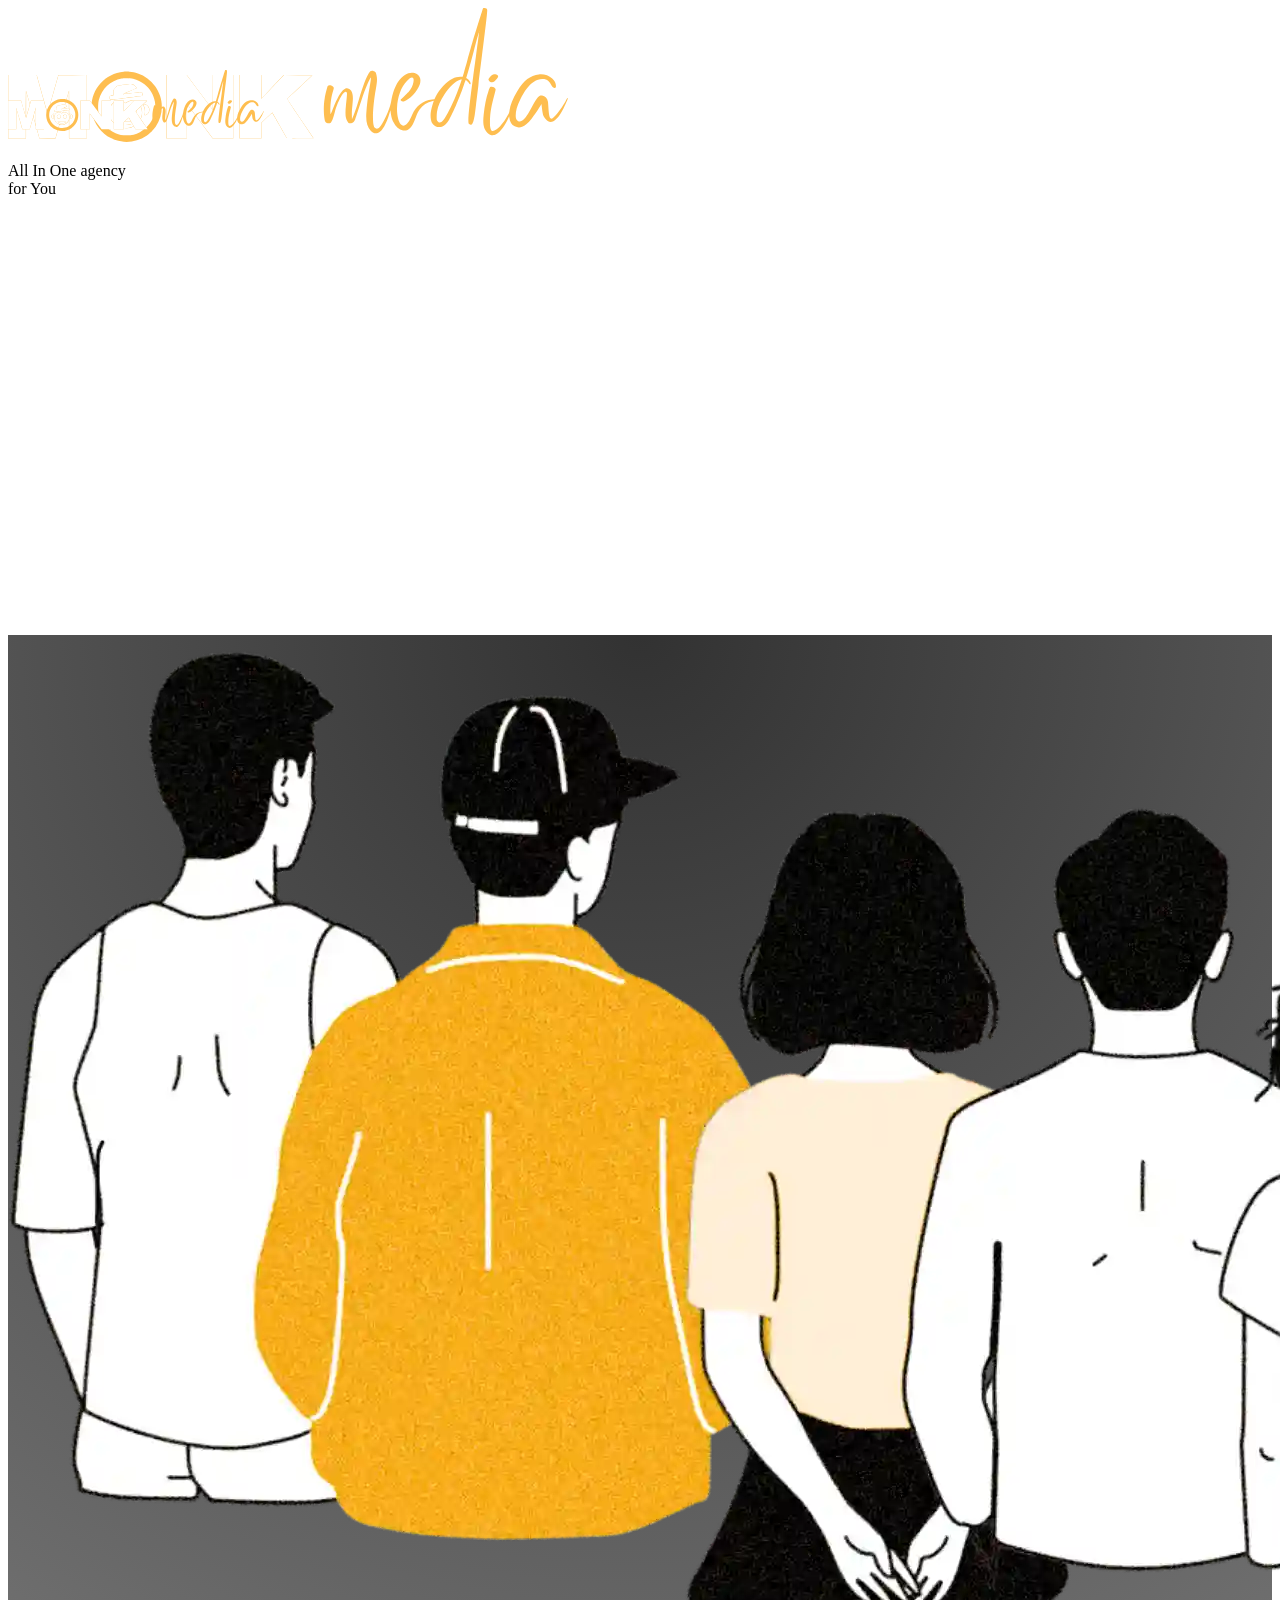
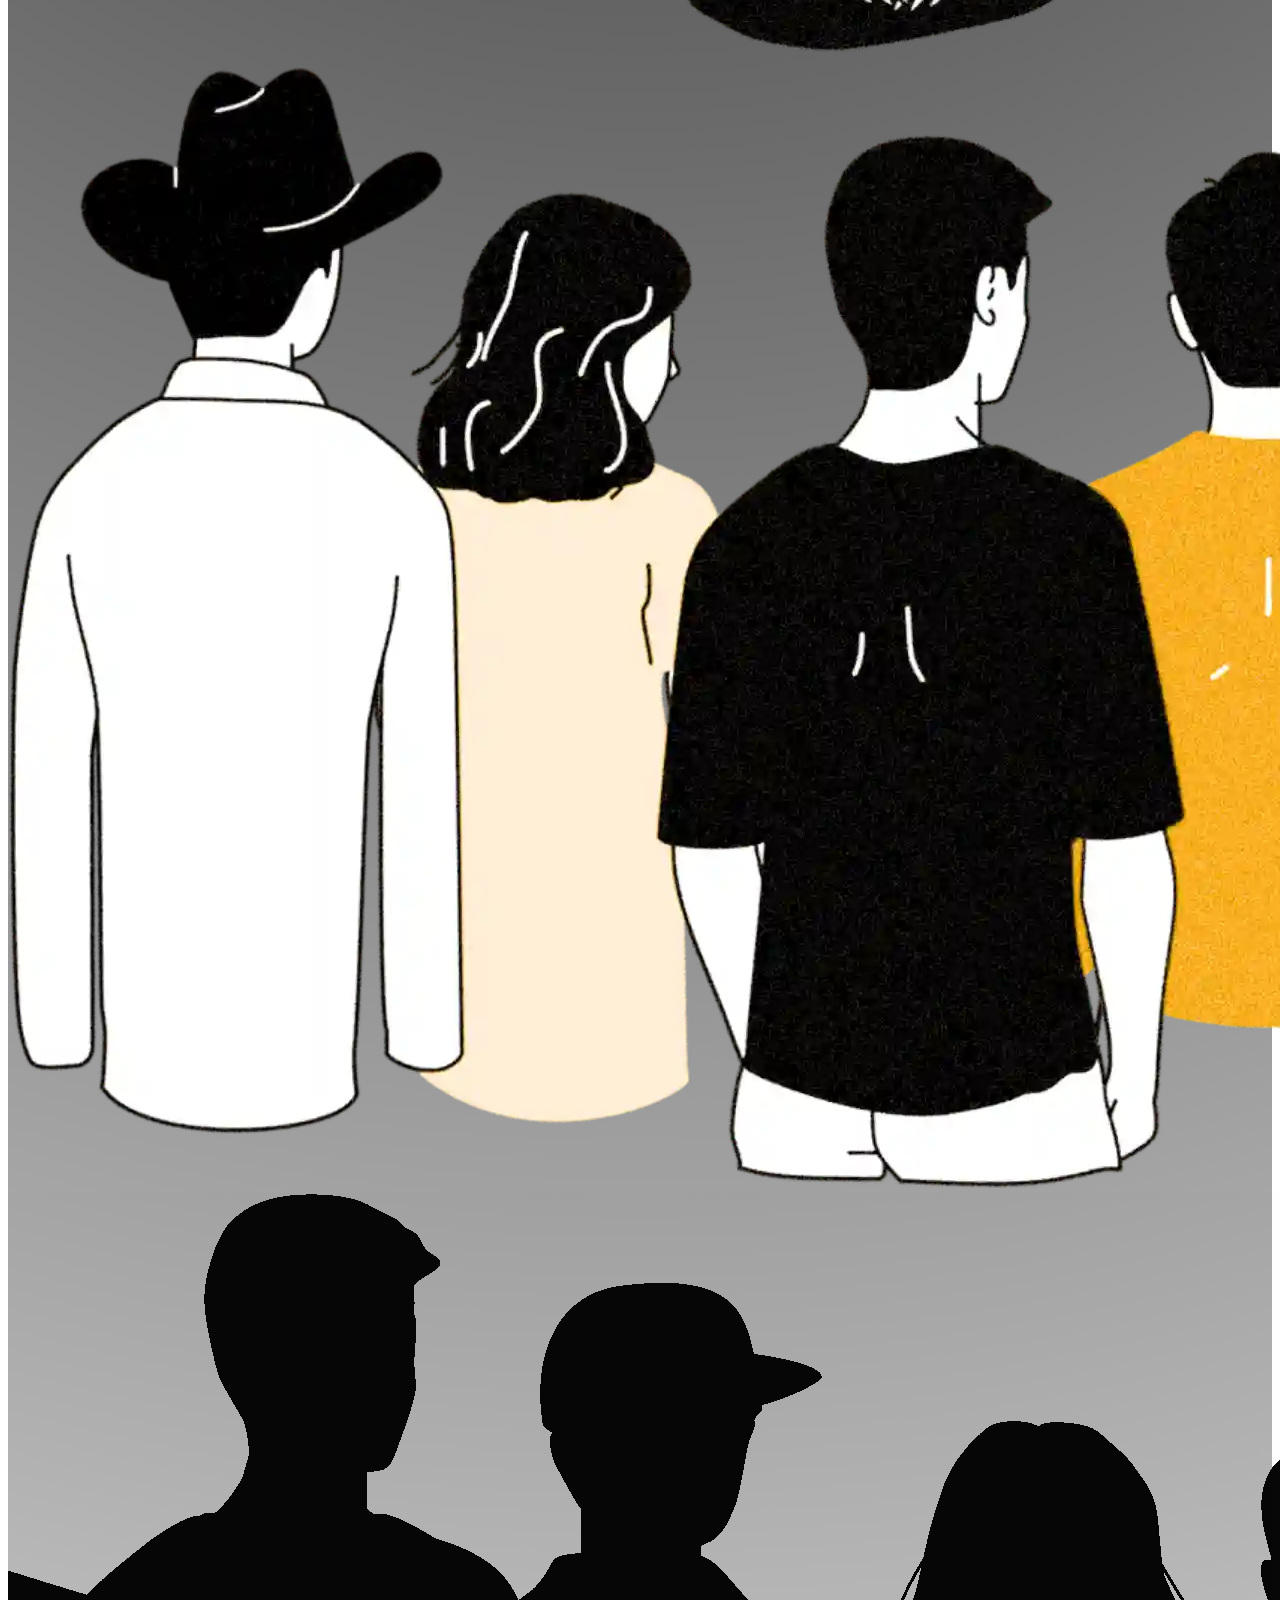
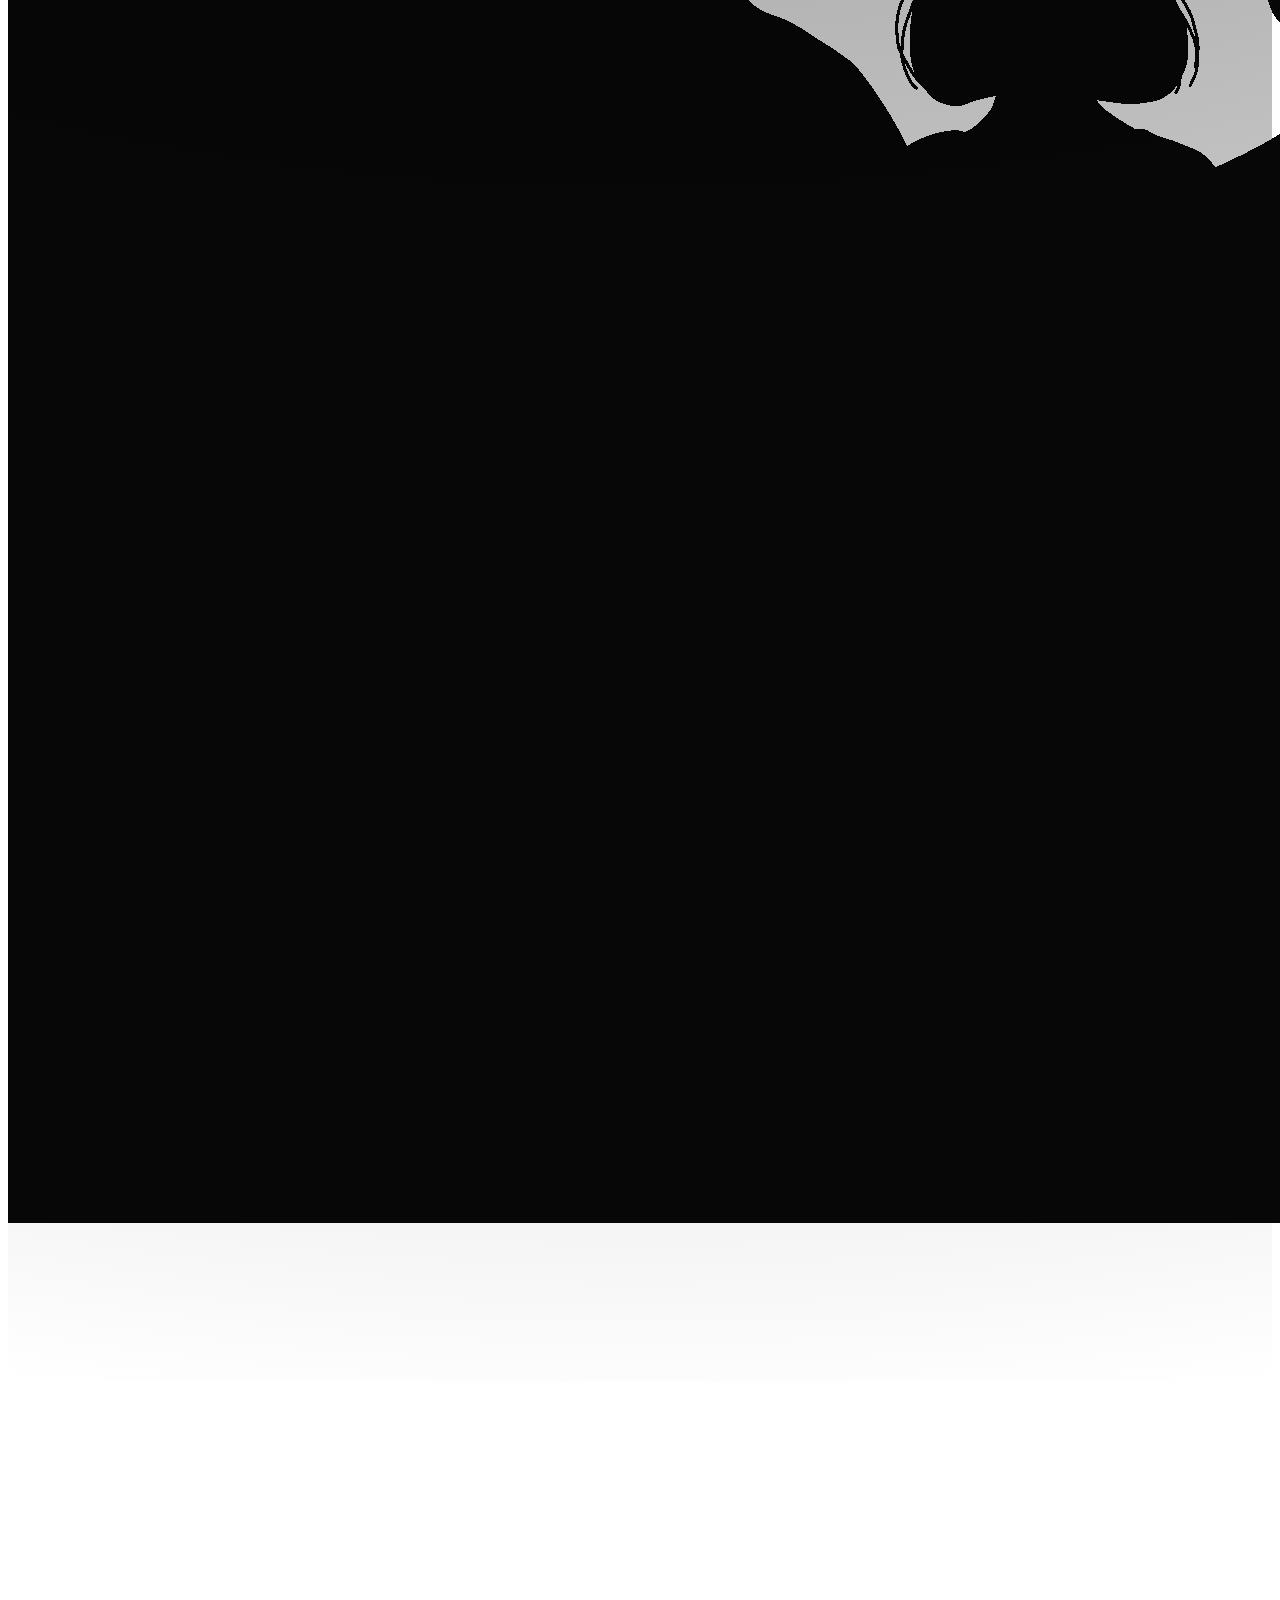
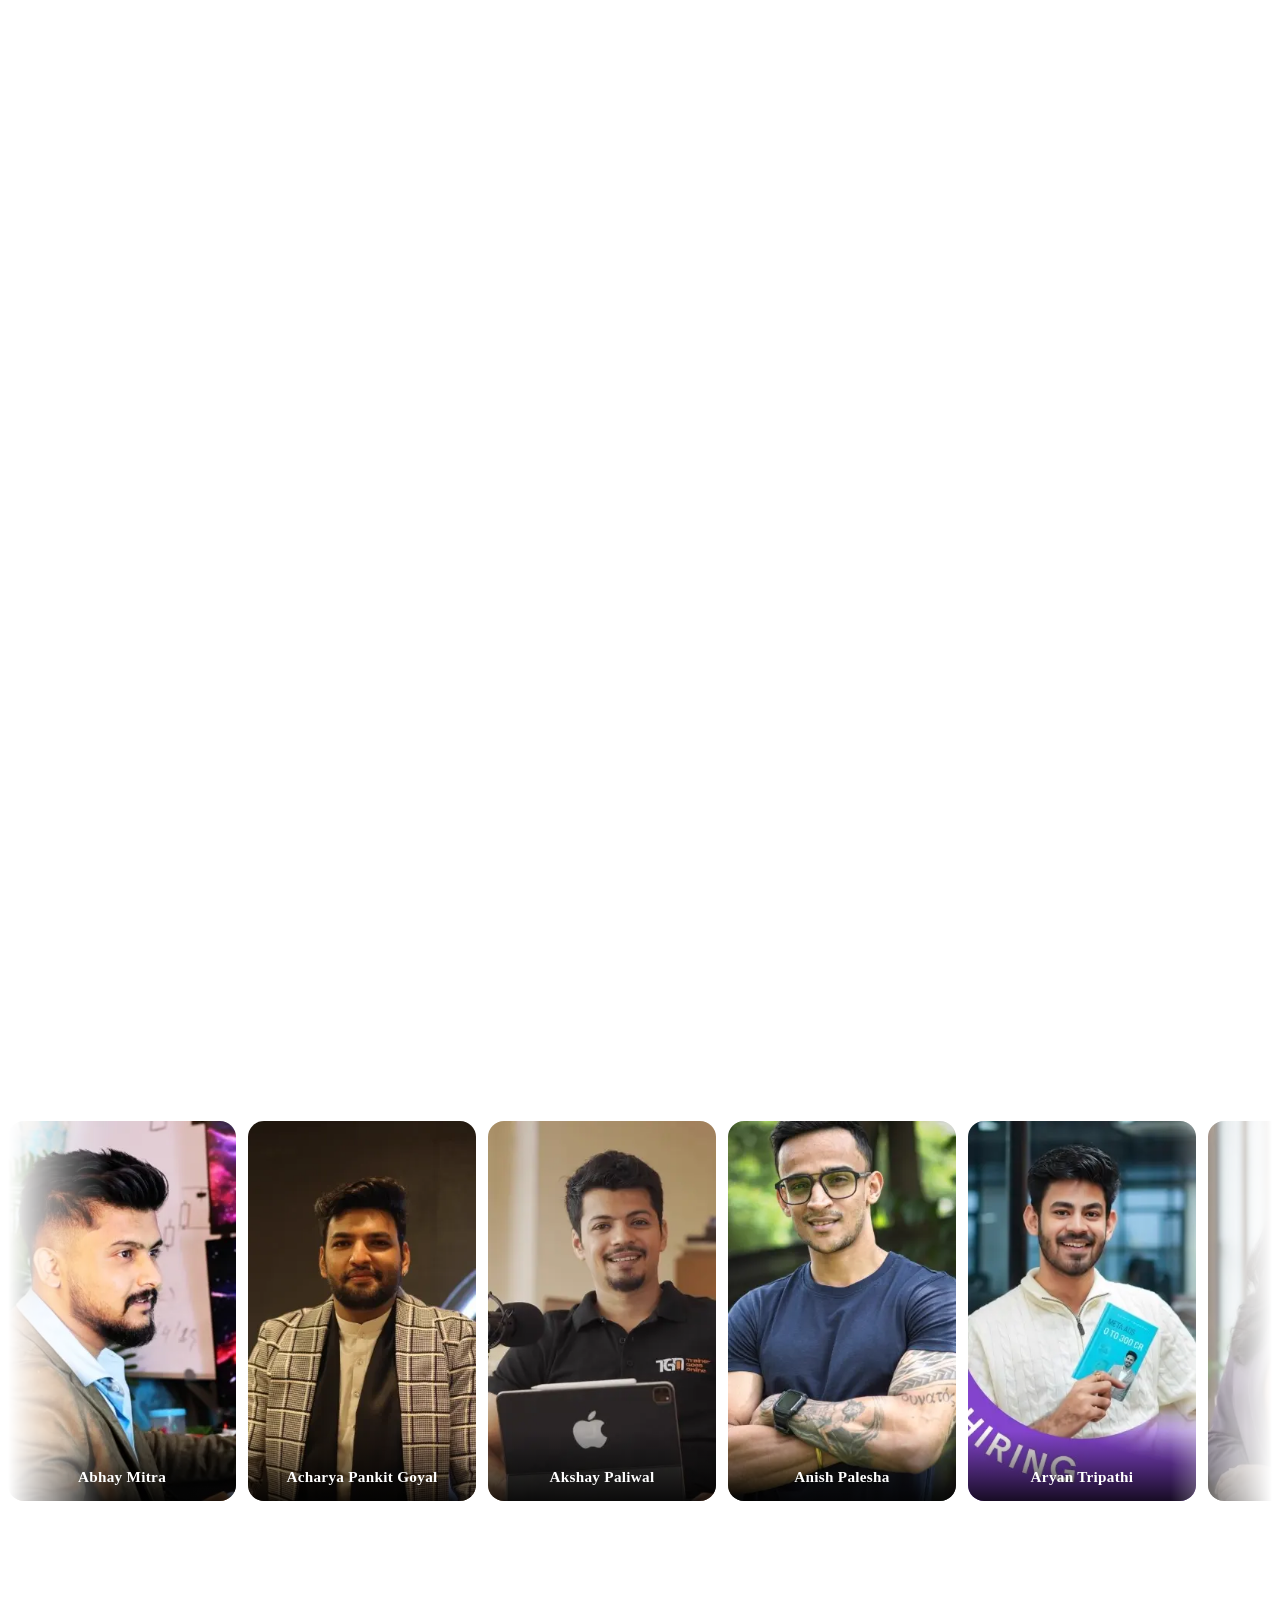
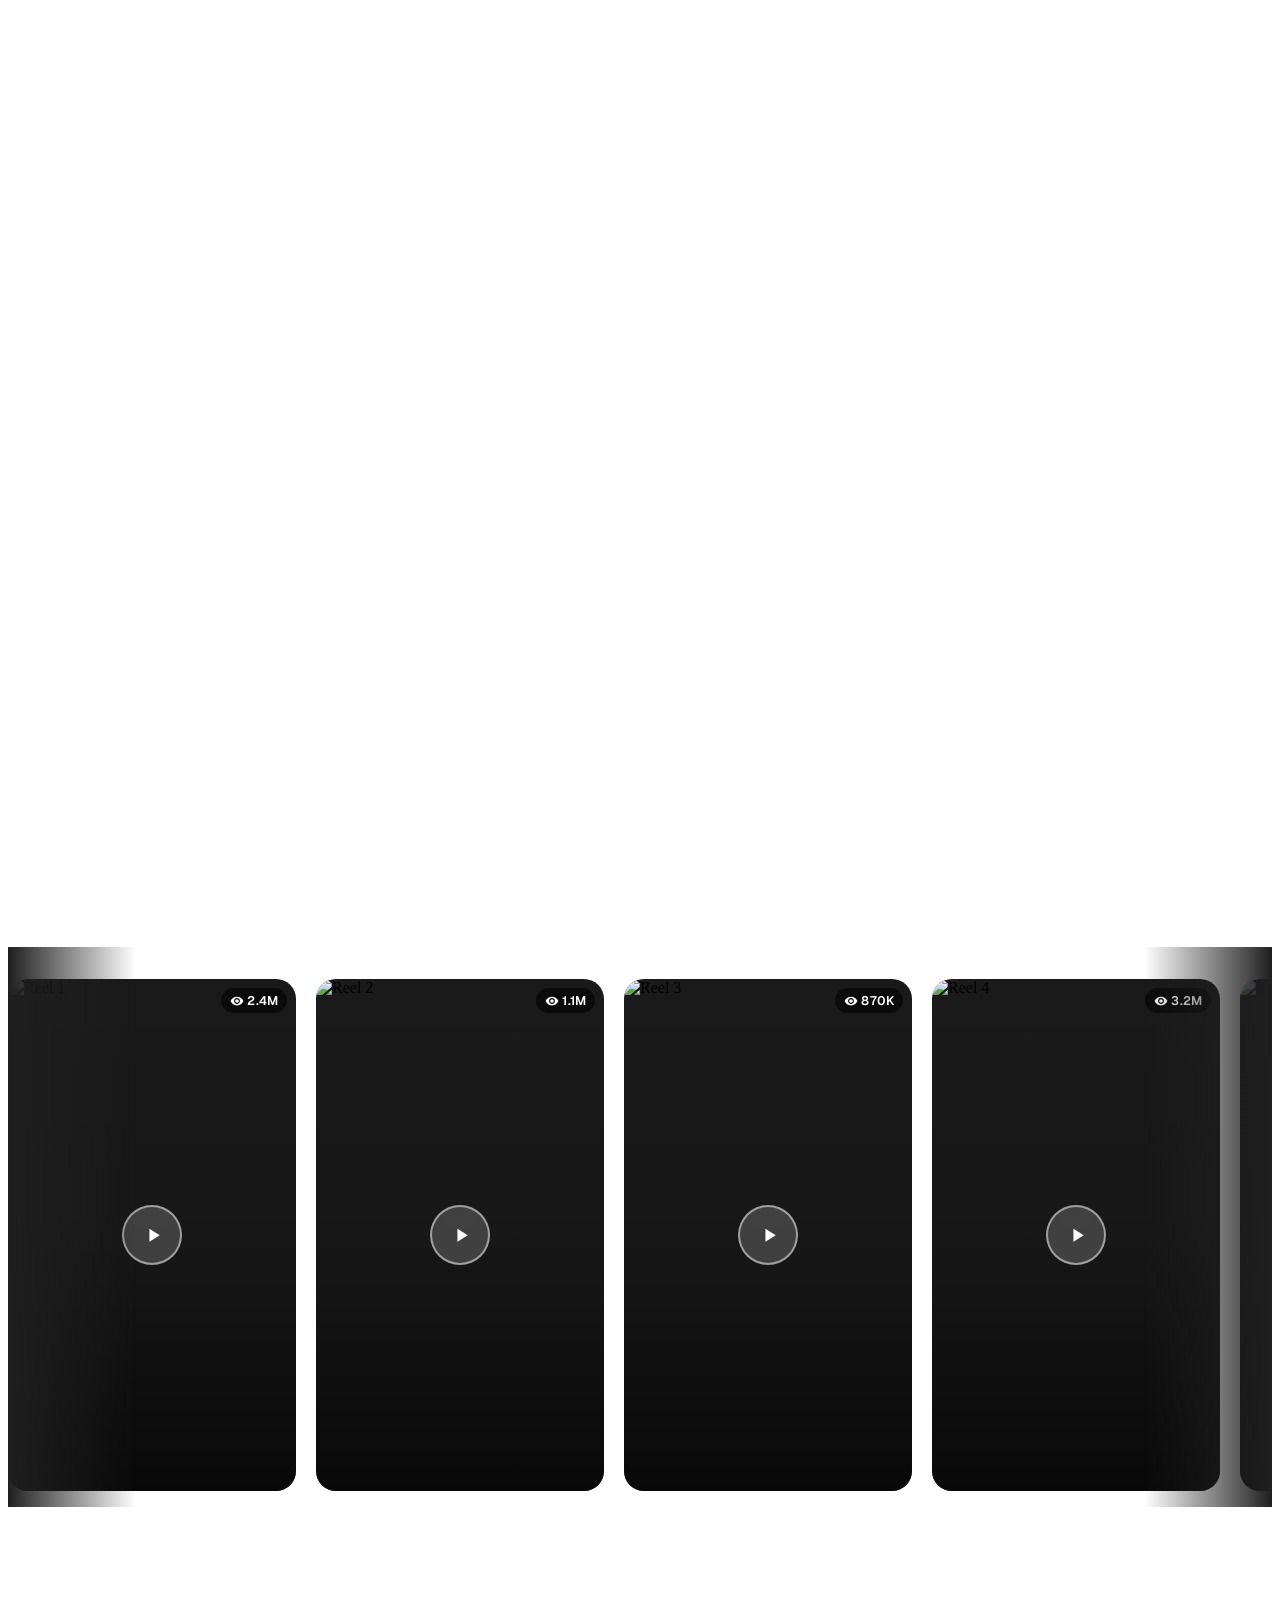
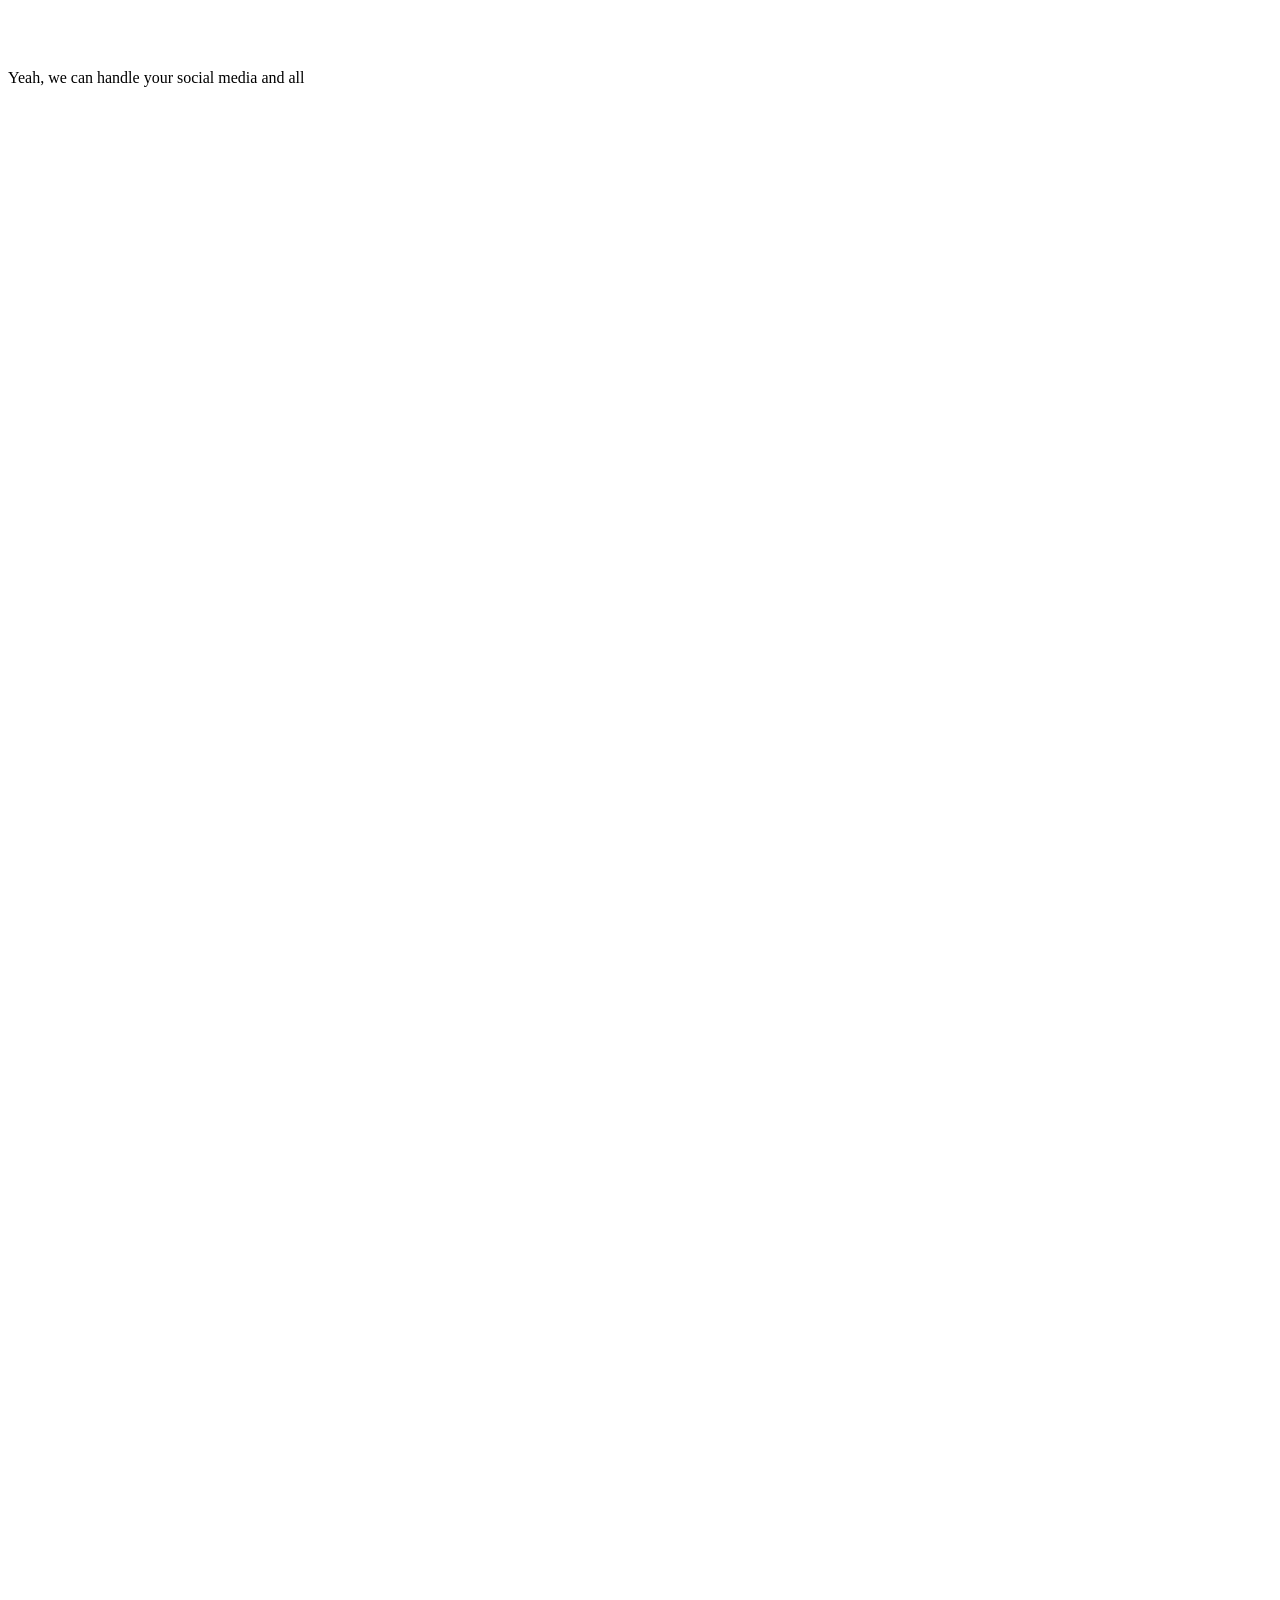
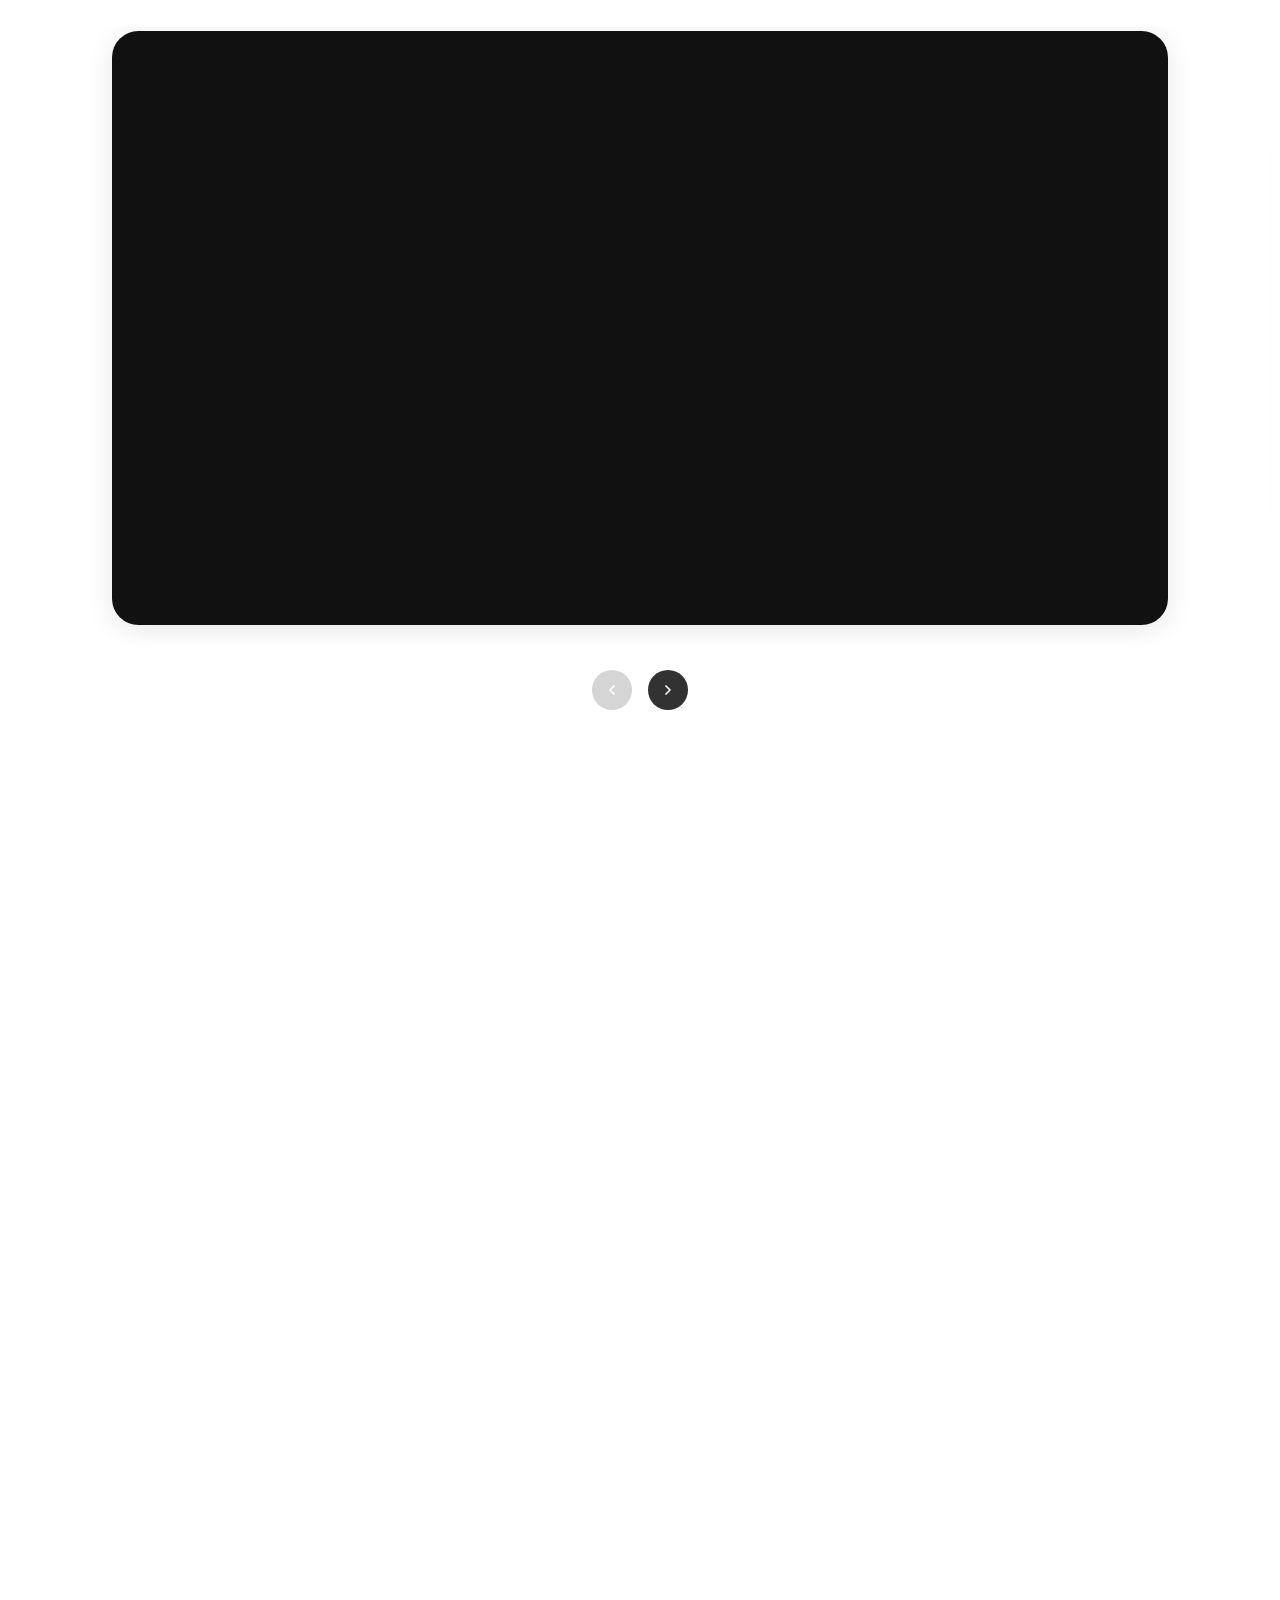
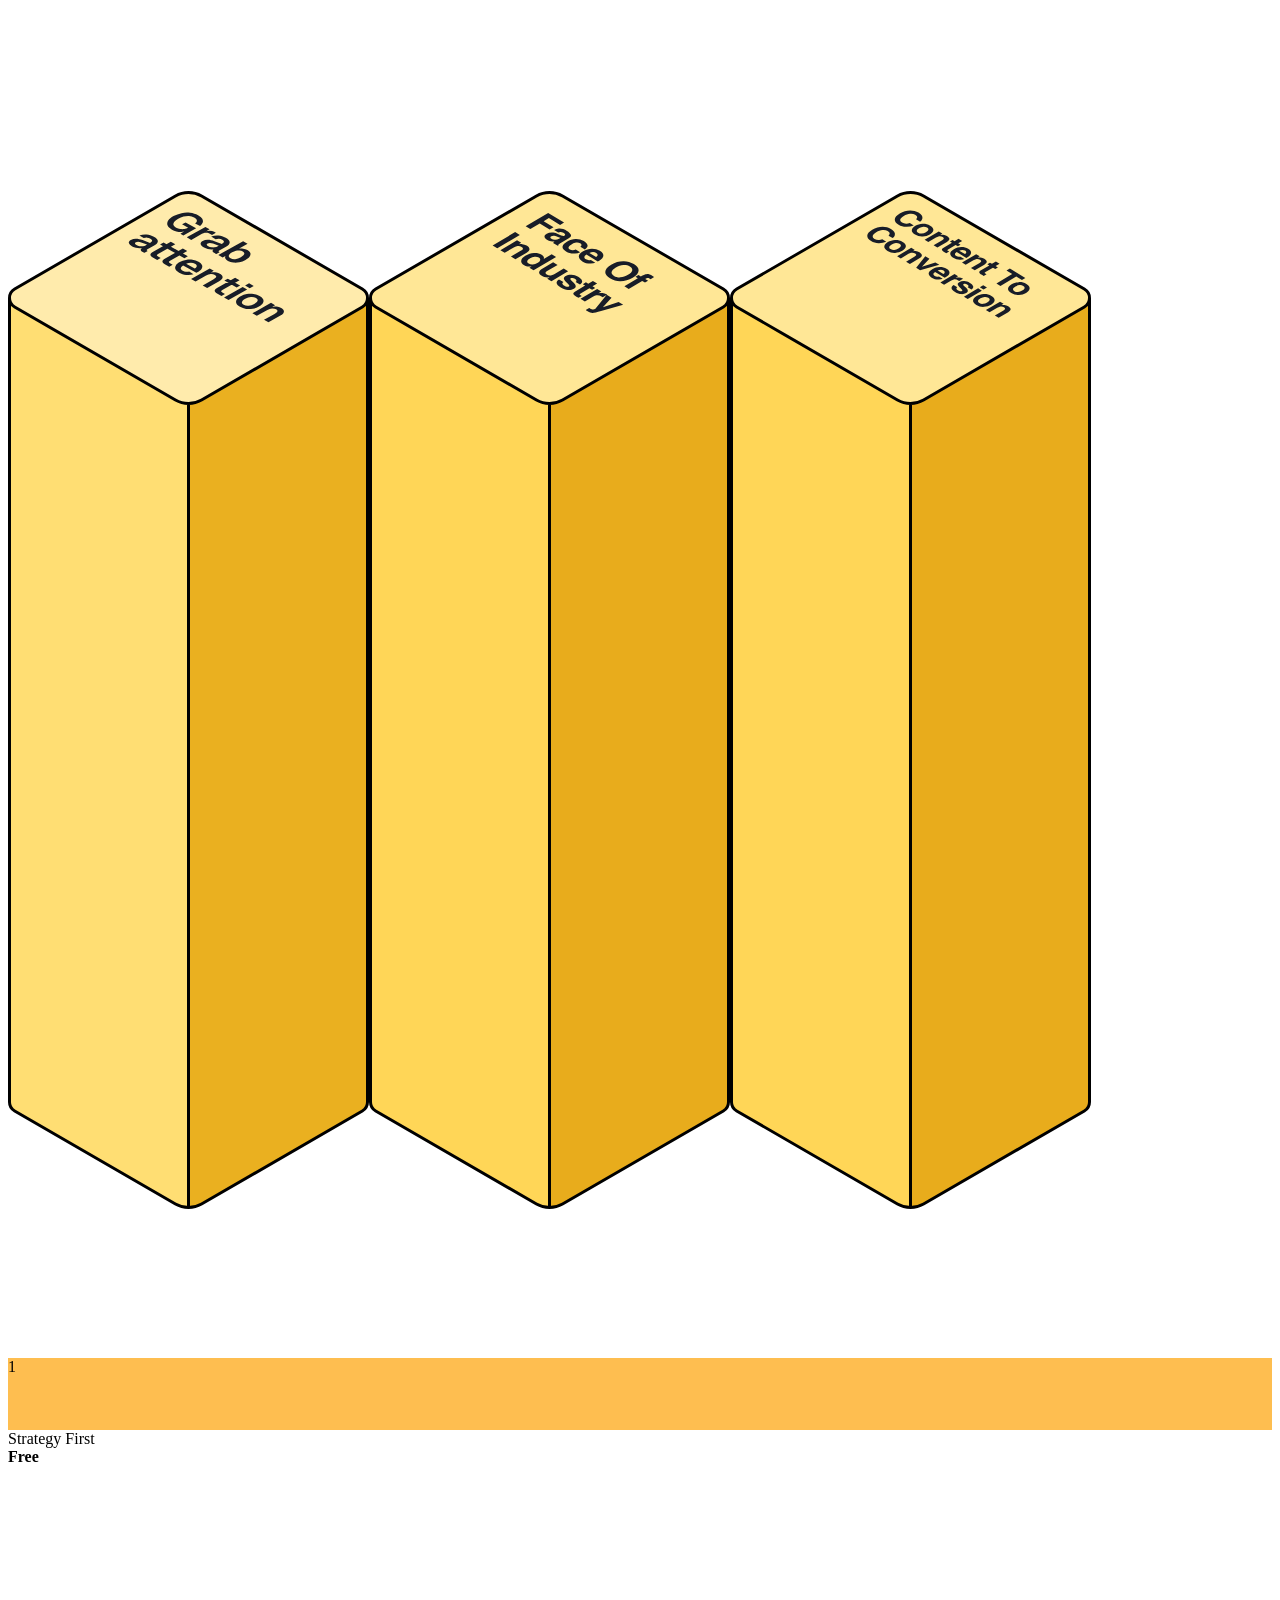
==== commit 92d0df45: "Revert "Serve all external CDN assets locally to reduce page load time" This reverts commit 2aecfcfb" ====
--- a/index.html
+++ b/index.html
@@ -31,8 +31,18 @@
     <meta content="width=device-width, initial-scale=1" name="viewport" />
     <meta content="MonkMedia" name="generator" />
     <link rel="shortcut icon" href="fevicon.png" type="image/x-icon" />
-    <link href="./css/css1.min.css" rel="stylesheet" type="text/css" />
-    <link href="./css/css2.min.css" rel="stylesheet" type="text/css" />
+    <link
+      href="https://cdn.prod.website-files.com/6916200346ddd8428d3d953b/css/fooror-events.webflow.shared.0df806d7d.min.css"
+      rel="stylesheet"
+      type="text/css"
+      crossorigin="anonymous"
+    />
+    <link
+      href="https://cdn.prod.website-files.com/6916200346ddd8428d3d953b/css/fooror-events.webflow.6916200446ddd8428d3d9573-2b6f1d7d1.min.css"
+      rel="stylesheet"
+      type="text/css"
+      crossorigin="anonymous"
+    />
     <link rel="stylesheet" href="./main.css" />
     <style>
       html.w-mod-js:not(.w-mod-ix3)
@@ -2933,10 +2943,24 @@
         </div>
       </section>
     </div>
-    <script src="./js/jquery.min.js" type="text/javascript"></script>
-    <script src="./js/gsap.min.js" type="text/javascript"></script>
-    <script src="./js/ScrollTrigger.min.js" type="text/javascript"></script>
-    <script src="./js/SplitText.min.js" type="text/javascript"></script>
+    <script
+      src="https://d3e54v103j8qbb.cloudfront.net/js/jquery-3.5.1.min.dc5e7f18c8.js?site=6916200346ddd8428d3d953b"
+      type="text/javascript"
+      integrity="sha256-9/aliU8dGd2tb6OSsuzixeV4y/faTqgFtohetphbbj0="
+      crossorigin="anonymous"
+    ></script>
+    <script
+      src="https://cdn.prod.website-files.com/gsap/3.14.2/gsap.min.js"
+      type="text/javascript"
+    ></script>
+    <script
+      src="https://cdn.prod.website-files.com/gsap/3.14.2/ScrollTrigger.min.js"
+      type="text/javascript"
+    ></script>
+    <script
+      src="https://cdn.prod.website-files.com/gsap/3.14.2/SplitText.min.js"
+      type="text/javascript"
+    ></script>
     <script src="./js/webflow.3824a8dd.5bccf44a7f2504ef.js" type="text/javascript"></script>
     <script>
       (function () {
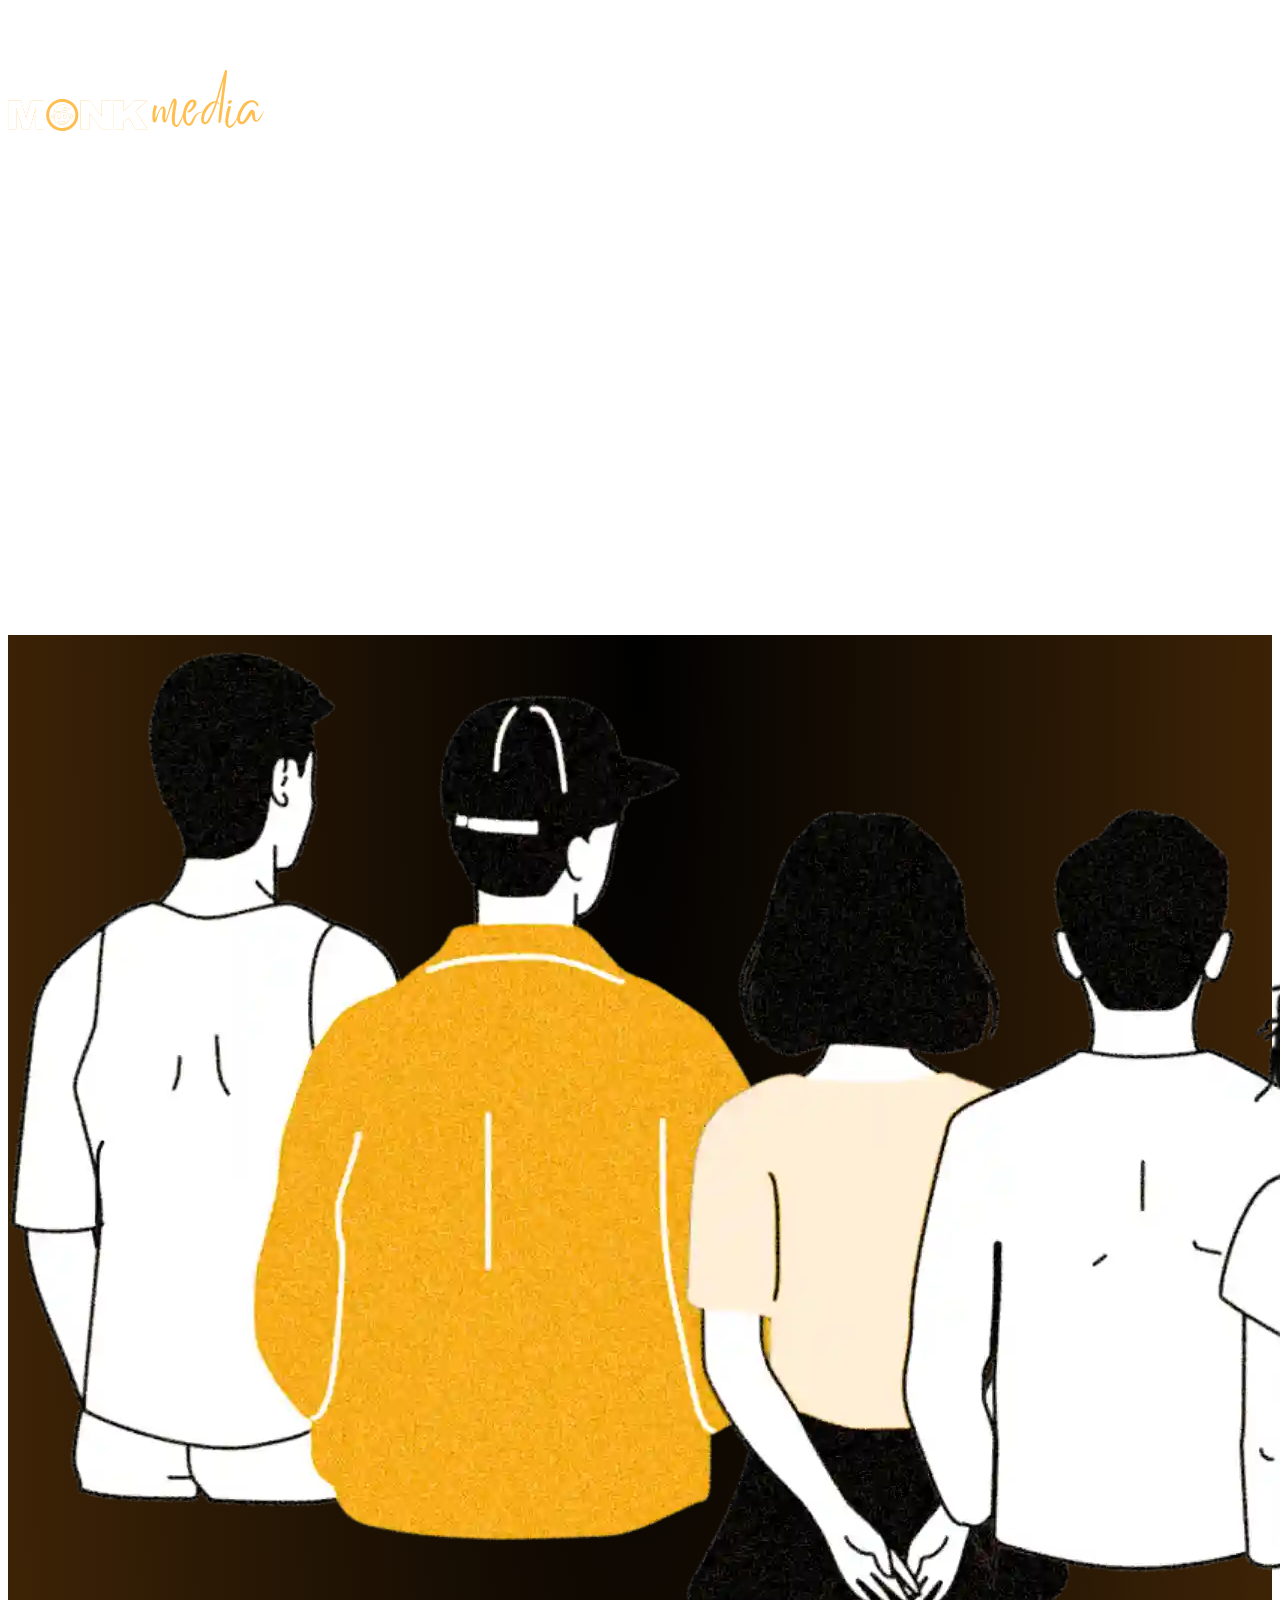
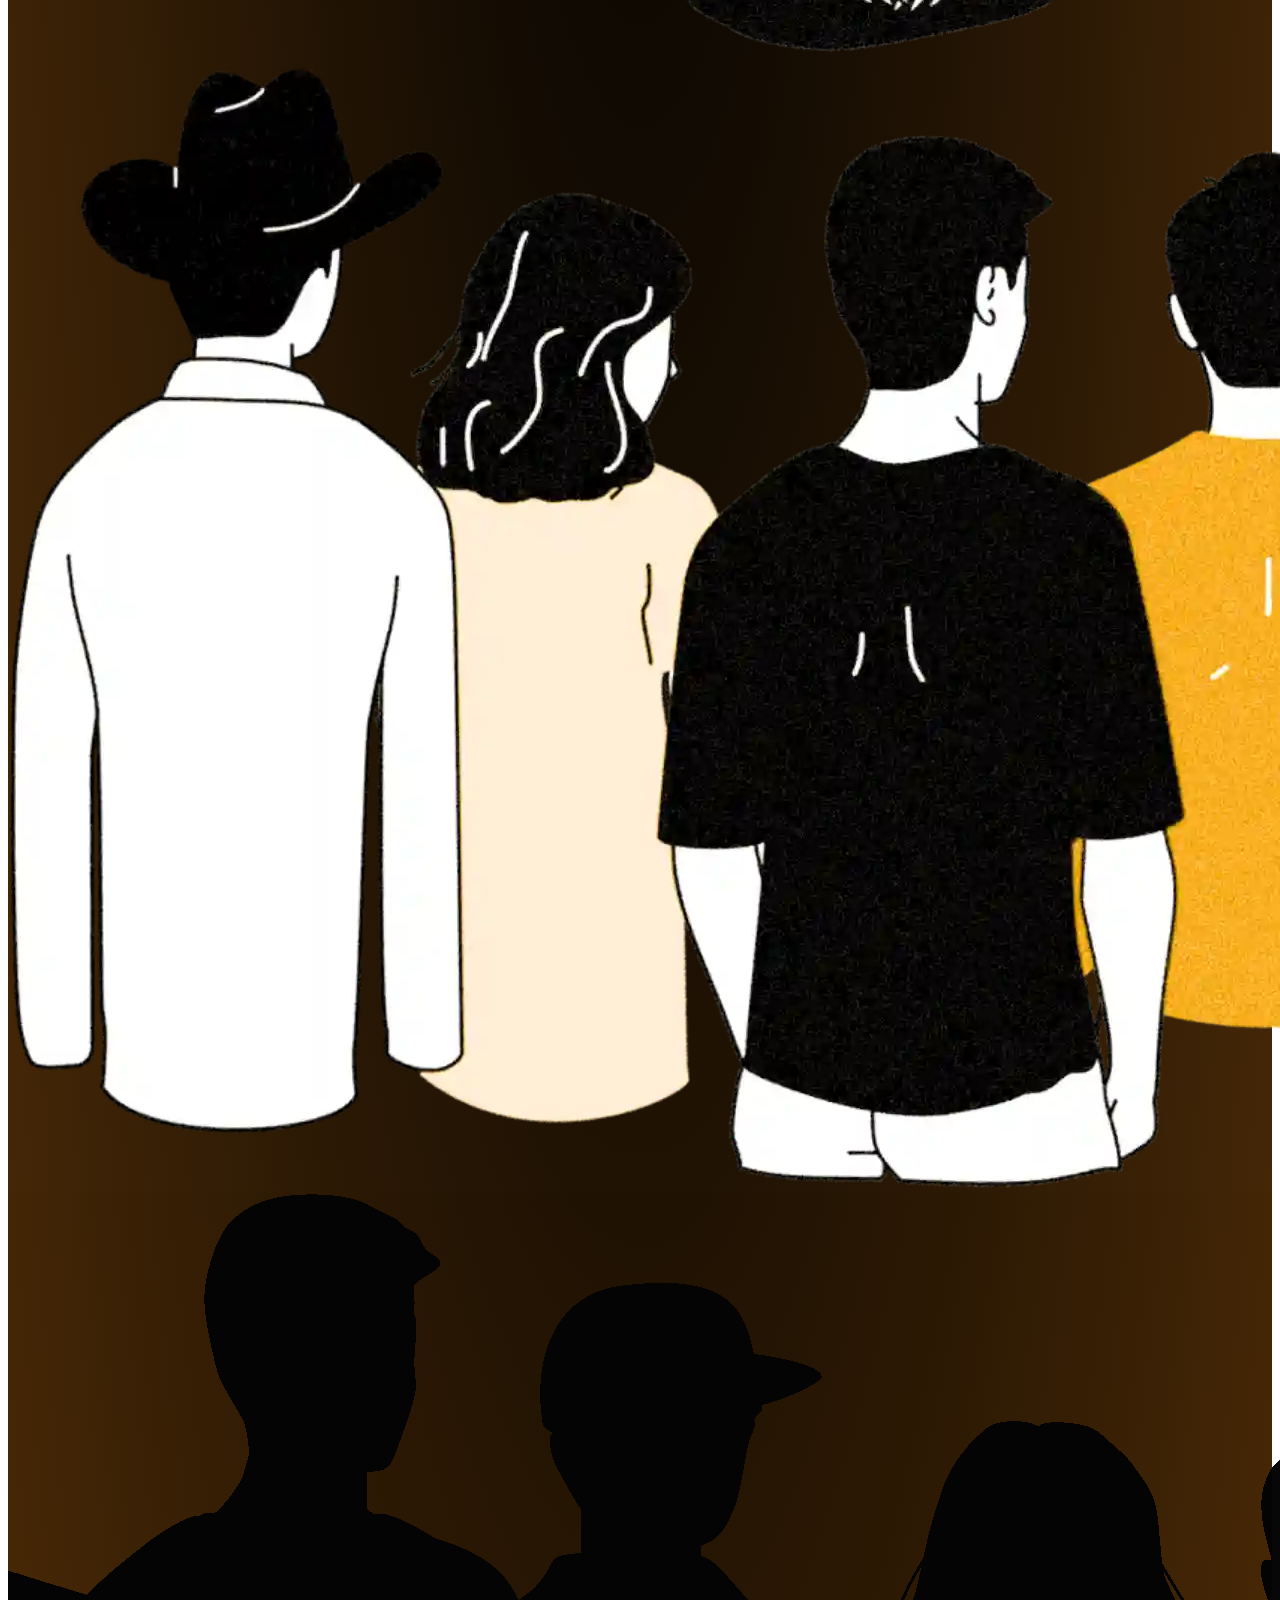
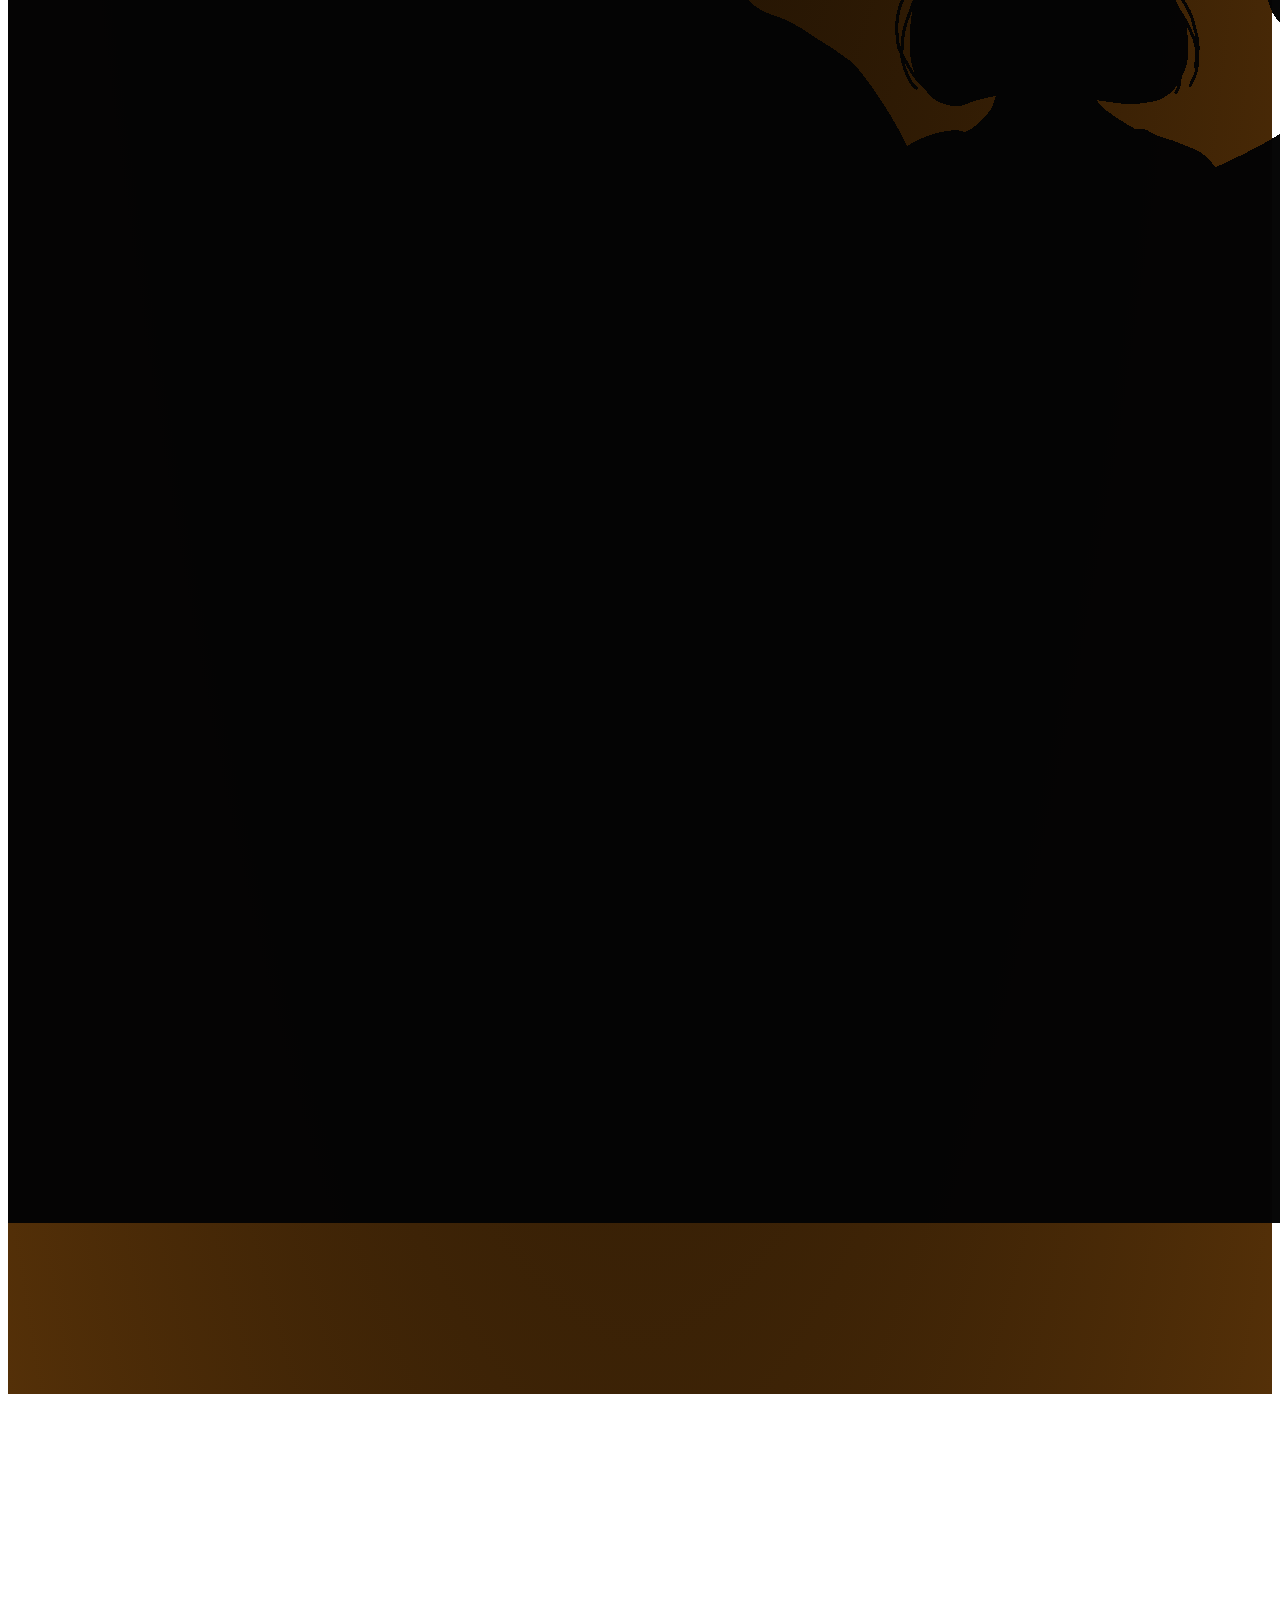
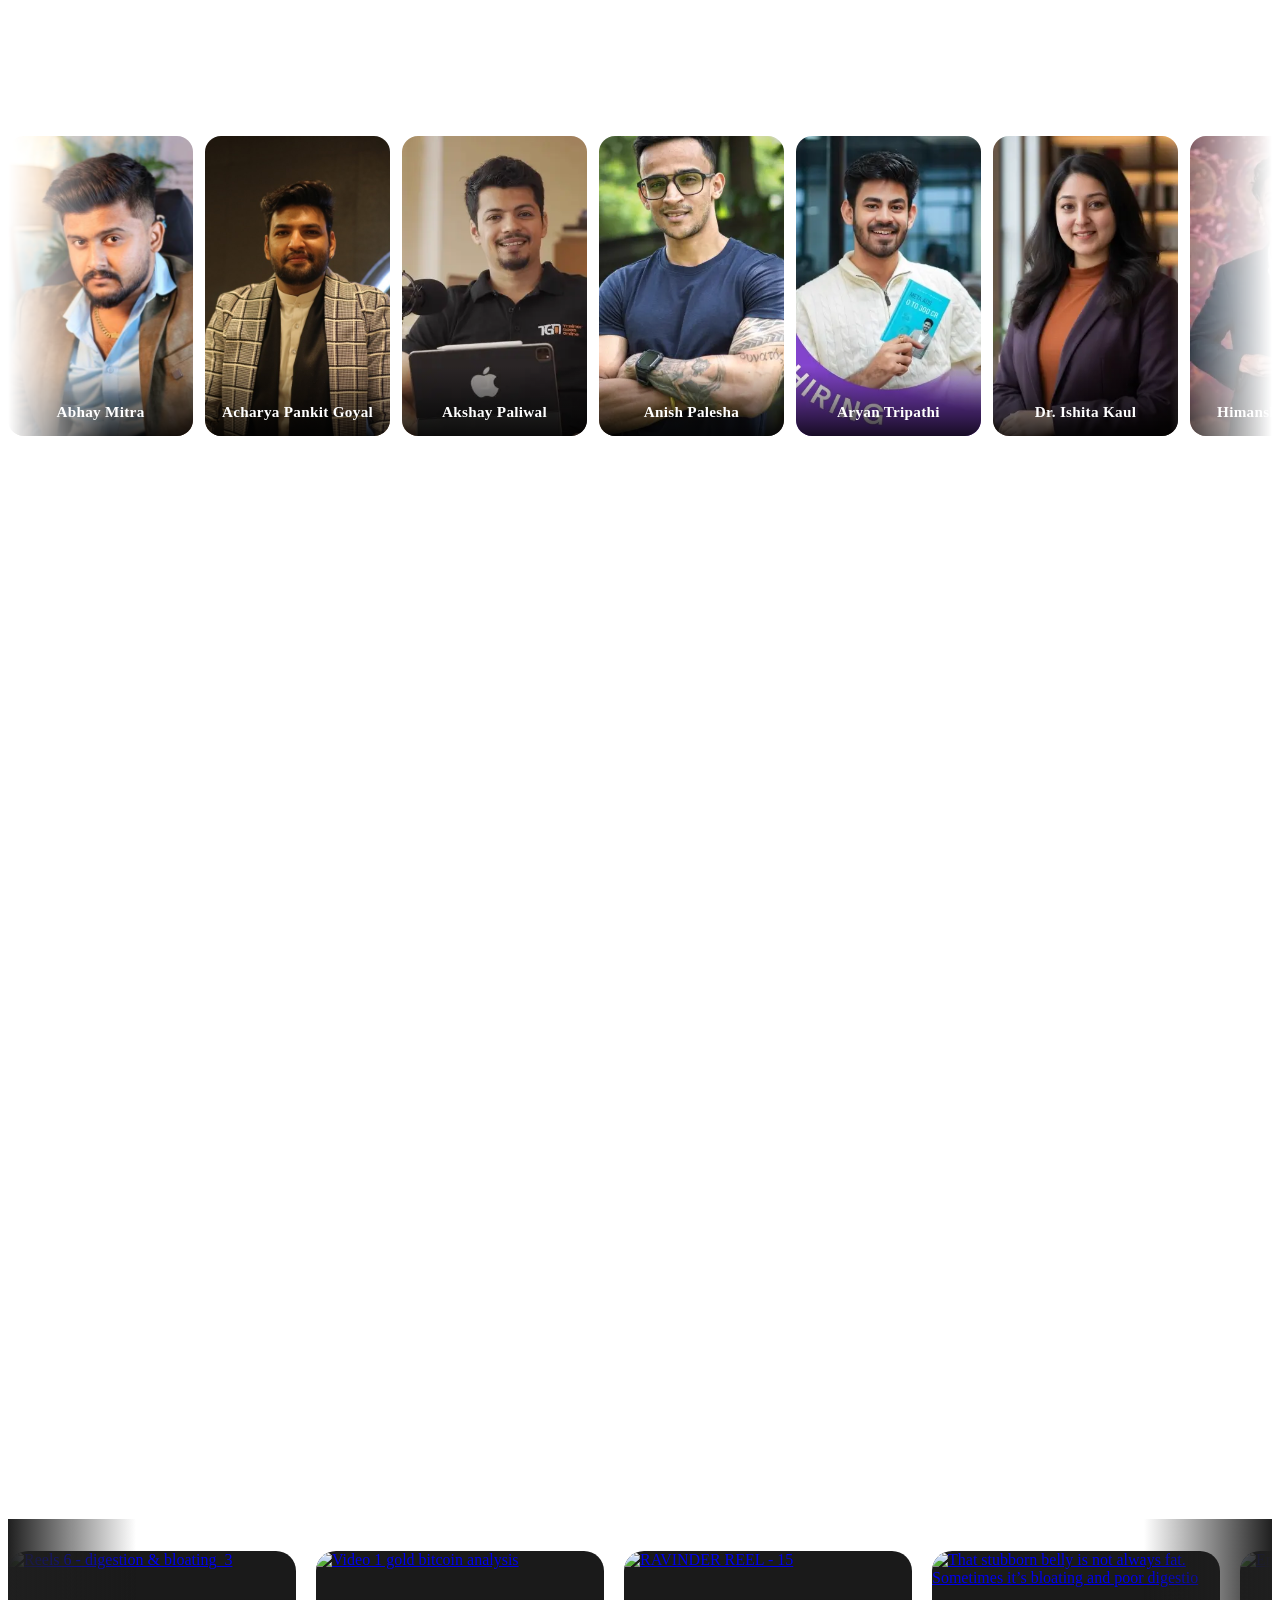
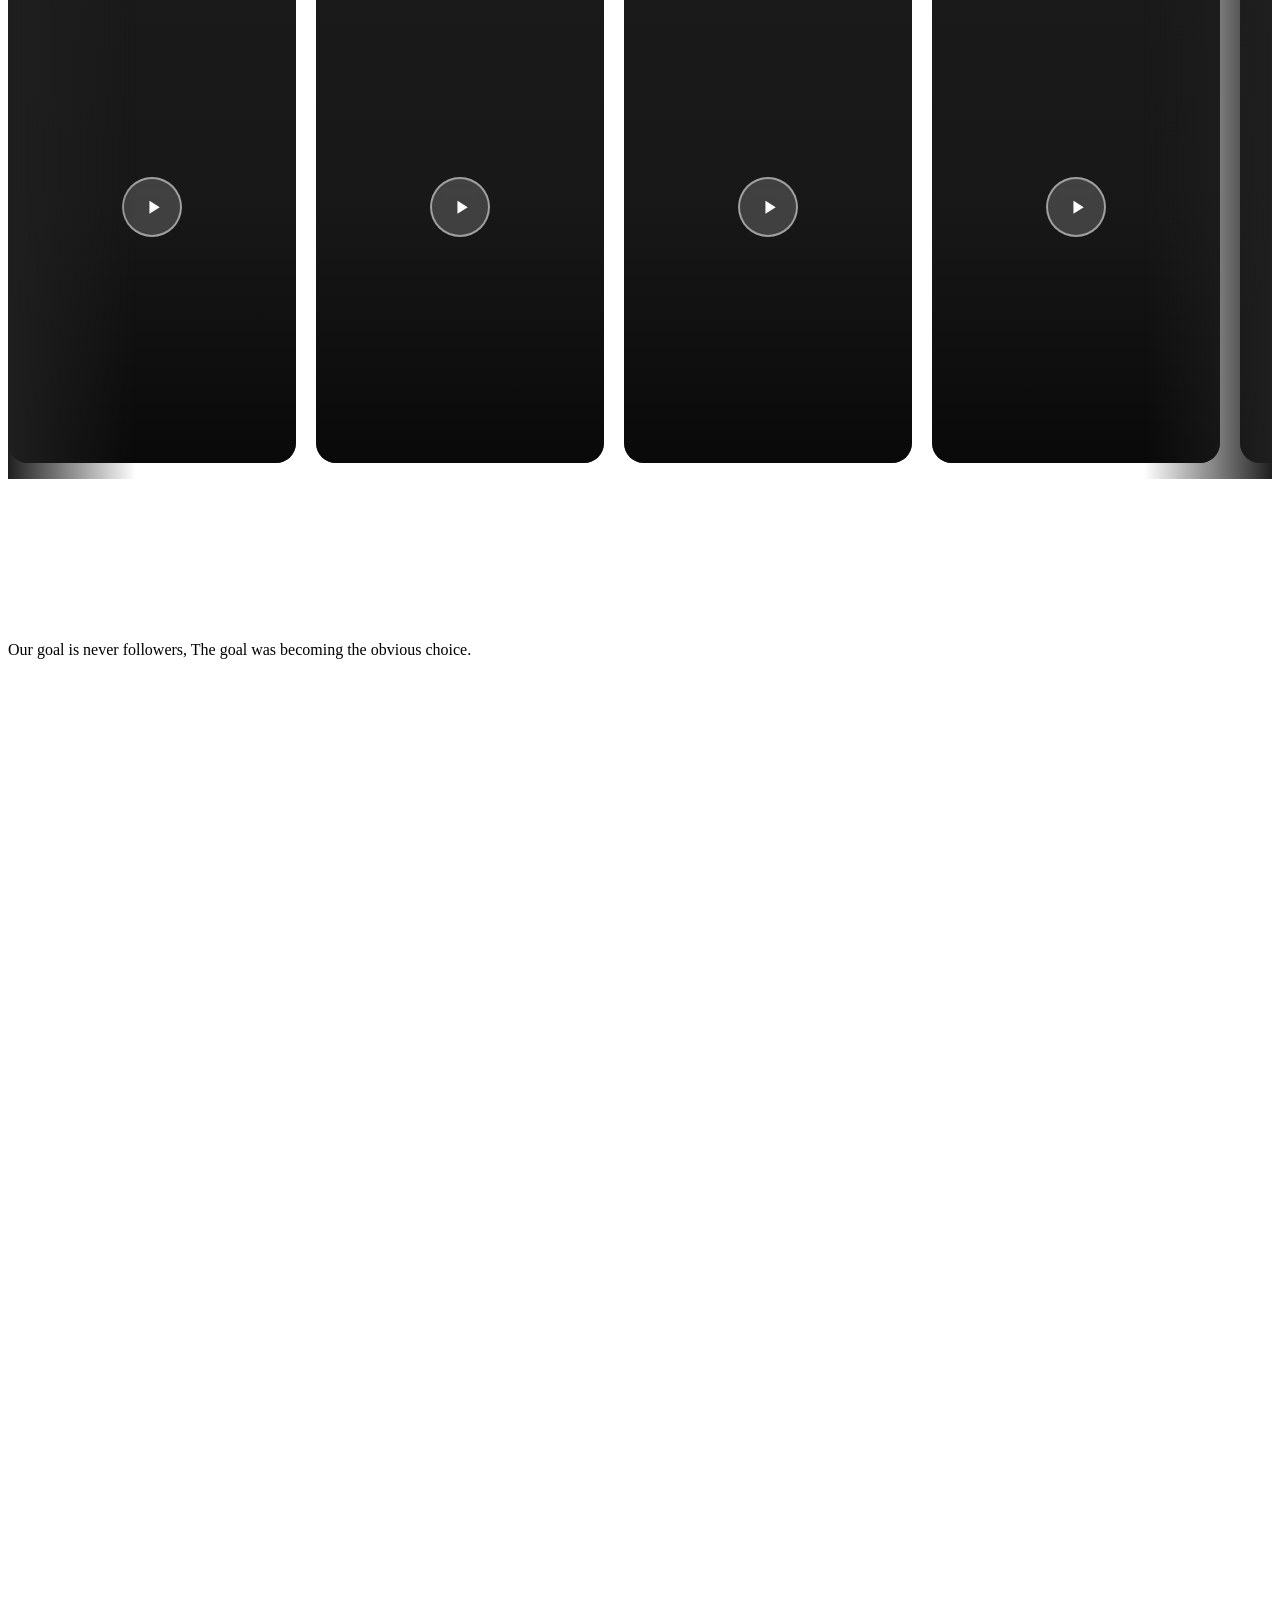
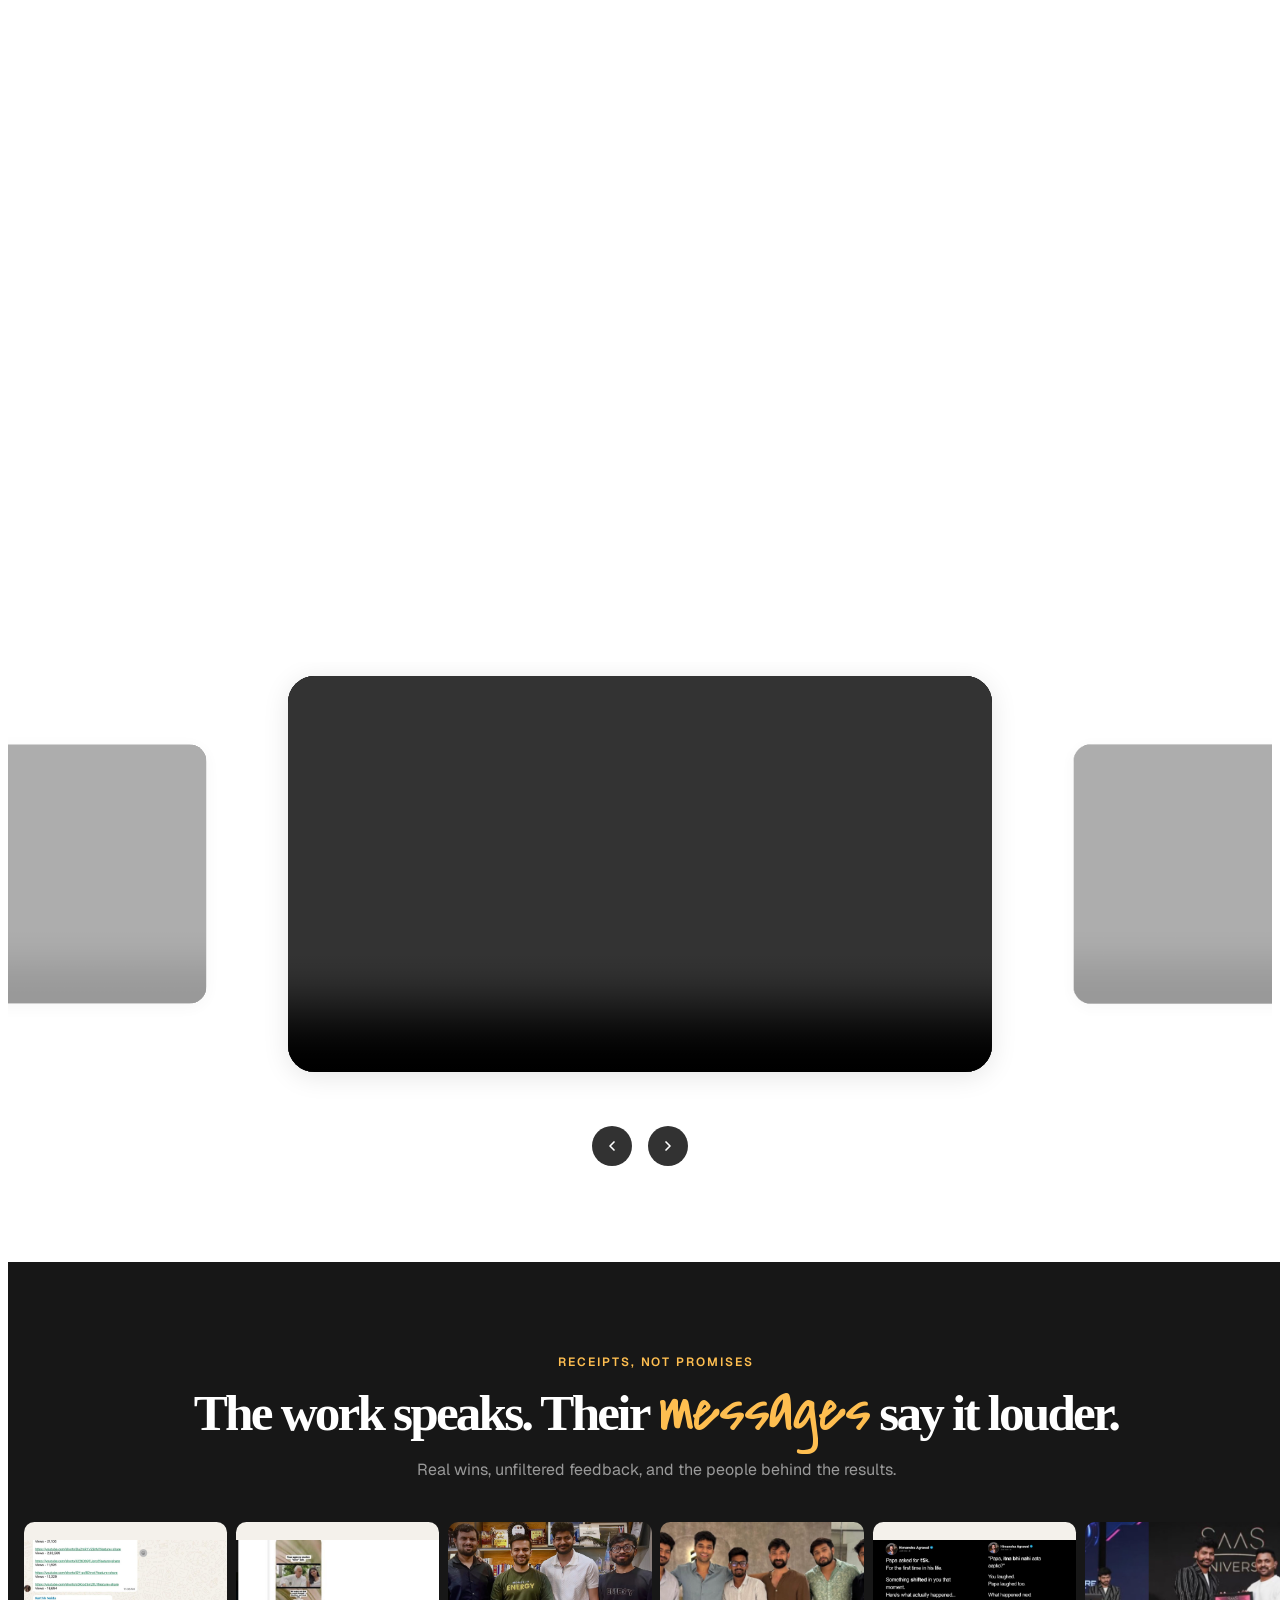
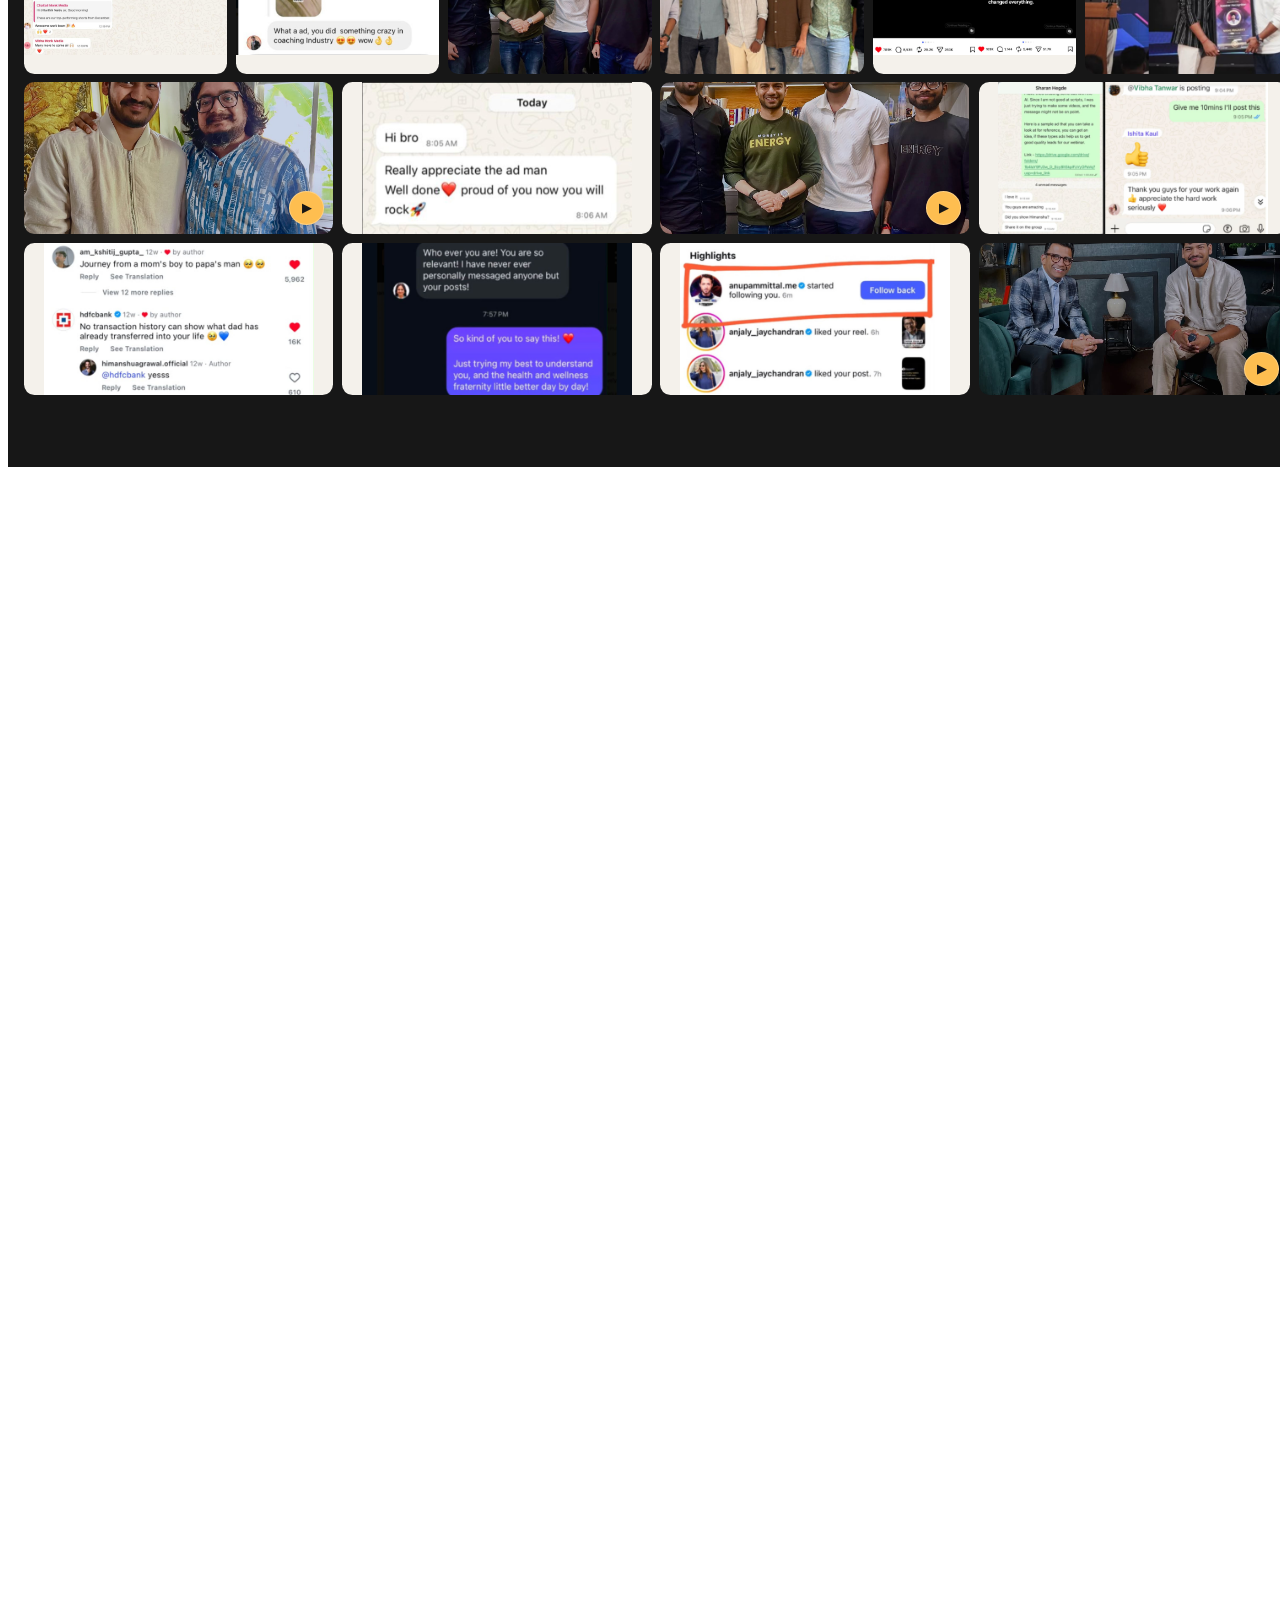
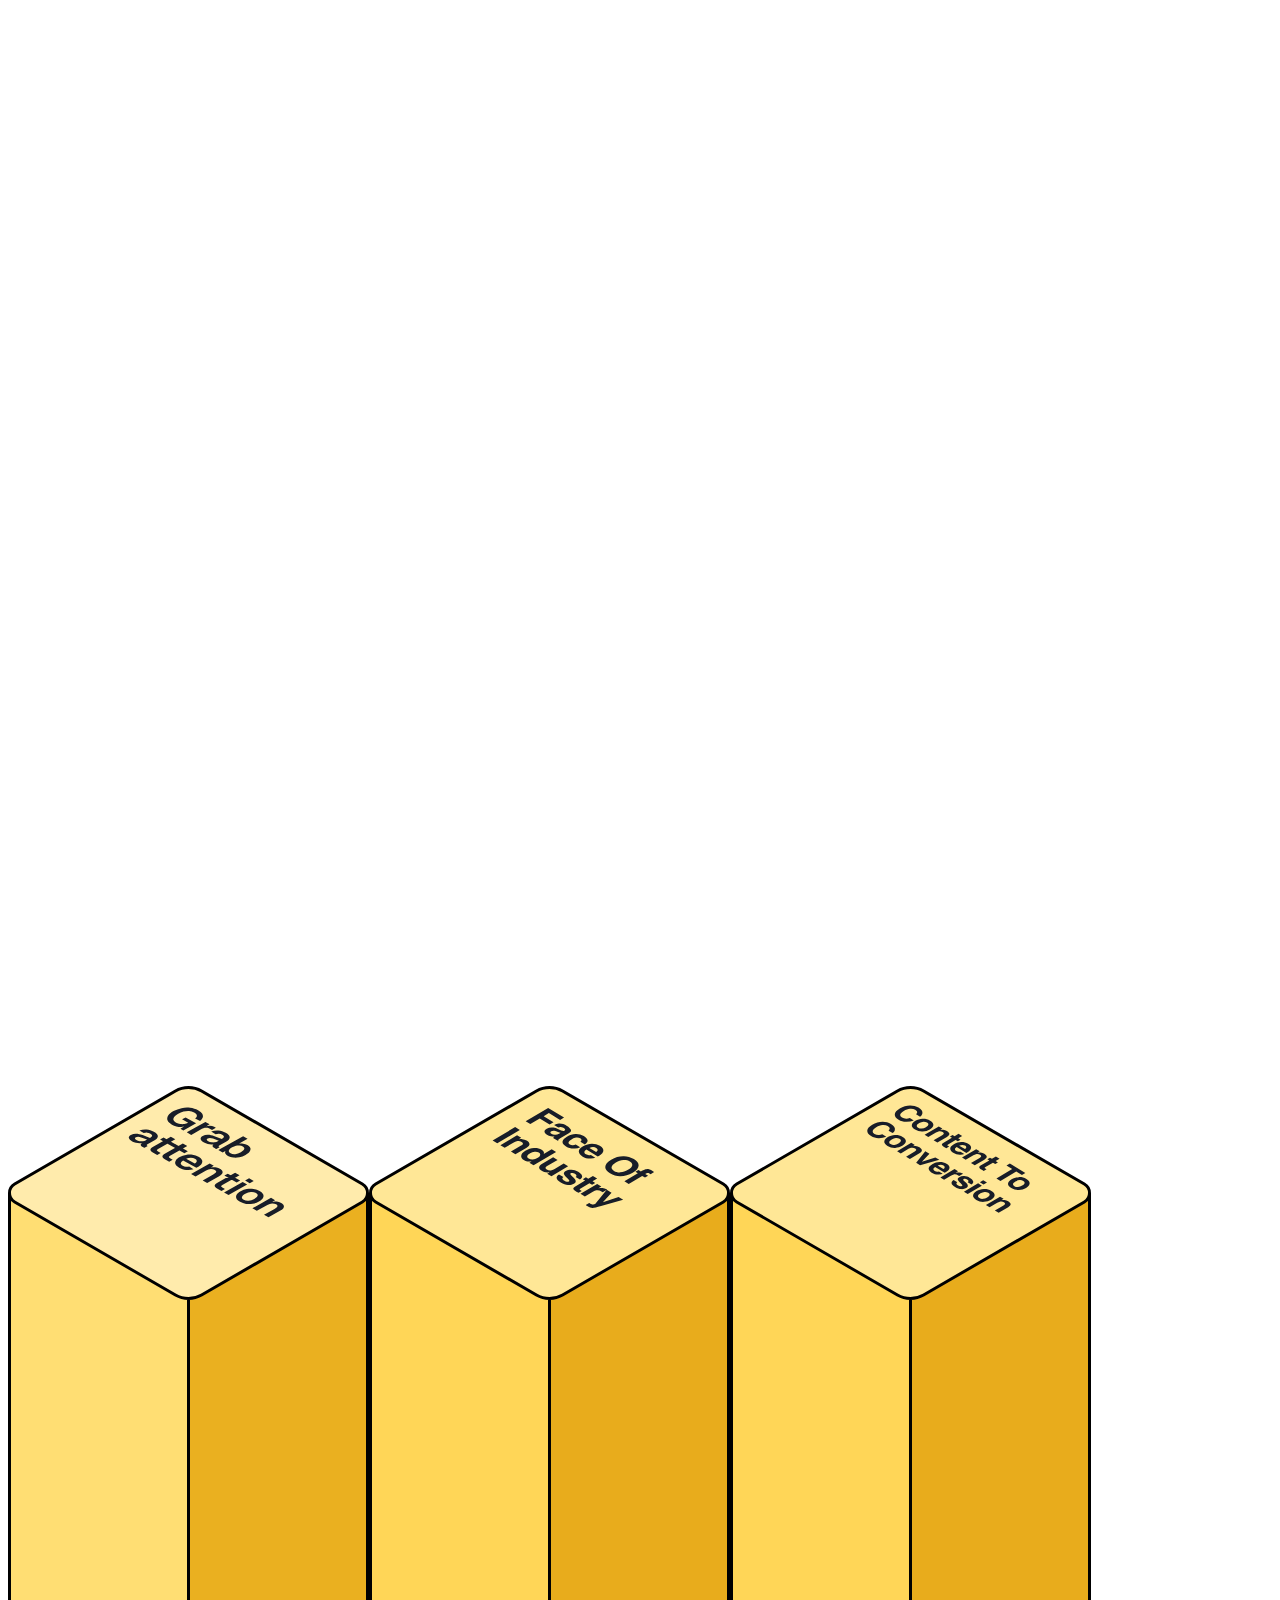
==== commit 5785967f: "Update homepage media and lead capture" ====
--- a/index.html
+++ b/index.html
@@ -170,7 +170,7 @@
 
   <body class="body">
     <div class="main">
-      <div class="page-transition">
+      <!-- <div class="page-transition">
         <div class="transition-wrapper">
           <img
             src="./images/monk-media.svg"
@@ -181,9 +181,9 @@
           />
           <p class="txt-56">All In One agency<br />for You</p>
         </div>
-      </div>
+      </div> -->
       <header class="header">
-        <a href="/Projects" data-lenis-toggle="" class="btn-burger">
+        <a href="https://forms.gle/5EQCy2Nz7QX2zJ9FA" target="_blank" data-lenis-toggle="" class="btn-burger">
           <div class="menu-icon-wrap">
             <svg
               xmlns="http://www.w3.org/2000/svg"
@@ -199,7 +199,7 @@
             </svg>
           </div>
           <div class="menu-txt-wrap">
-            <div class="btn-txt">Projects</div>
+            <div class="btn-txt">Careers</div>
           </div>
         </a>
         <a
@@ -215,7 +215,7 @@
         /></a>
         <a
           id="w-node-ce8493b8-6b96-d316-6e5f-93d623b2adfd-23b2add9"
-          href="/consultation"
+          href="#lets-talk"
           class="button header-btn w-inline-block"
         >
           <div class="btn-txt-mask">
@@ -251,7 +251,7 @@
                 </svg>
                 <div class="menu-txt">Home</div>
               </a>
-              <a href="/projects" class="button white rtt-1 w-inline-block"
+              <a href="/Projects/" class="button white rtt-1 w-inline-block"
                 ><svg
                   xmlns="http://www.w3.org/2000/svg"
                   width="100%"
@@ -265,7 +265,7 @@
                   ></path>
                 </svg>
                 <div class="menu-txt">Projects</div> </a
-              ><a href="/pricing" class="button white rtt-2 w-inline-block"
+              ><a href="/pricing/" class="button white rtt-2 w-inline-block"
                 ><svg
                   xmlns="http://www.w3.org/2000/svg"
                   width="100%"
@@ -280,7 +280,7 @@
                 </svg>
                 <div class="menu-txt">Pricing</div>
               </a>
-              <a href="/consultation" class="button white rtt-1 w-inline-block"
+              <a href="#lets-talk" class="button white rtt-1 w-inline-block"
                 ><svg
                   xmlns="http://www.w3.org/2000/svg"
                   width="100%"
@@ -296,7 +296,7 @@
                 <div class="menu-txt">Consultation</div> </a
               ><a
                 contacts-btn=""
-                href="/contacts"
+                href="/contacts/"
                 class="button white rtt-2 w-inline-block"
                 ><svg
                   xmlns="http://www.w3.org/2000/svg"
@@ -385,14 +385,13 @@
         <div class="padding-hero">
           <div class="container">
             <div class="hero-heading-wrap">
-              <h1 fetchpriority="high" class="heading">
+              <h1 fetchpriority="high" class="heading" style="margin-bottom: 0.3em;">
                 <span class="thin">From Just another<br /></span>account to
                 “Ohhh, <br />‍<span class="shadows">I follow them</span>
               </h1>
               <div class="hero-subheading-wrap">
-                <p class="txt-32">
-                  Helping Founders, VCs, coaches, and Brands turn attention into
-                  retention.
+                <p class="txt-32" style="font-size: 1.5rem;">
+                  We engineer end-to-end media systems that can make Founders, Coaches, and VCs go viral.
                 </p>
               </div>
               <p style="display: none" fetchpriority="high" class="txt-24">
@@ -410,7 +409,7 @@
                 <div class="hor-wrap align-center">
                   <h2 class="txt-56">
                     <span class="thin"
-                      ><strong>Leaders We Are handling <br /></strong
+                      ><strong>THE MINDS WE POWER <br /></strong
                     ></span>
                   </h2>
                 </div>
@@ -433,9 +432,9 @@
                     />
                   </div>
                   <div class="case-slide-txt">
-                    <div class="txt-40"><strong>Himanshu Agarwal</strong></div>
+                    <div class="txt-40"><strong>YOU SEE THEM. WE SCALE THEM</strong></div>
                     <div class="txt-20">
-                      <strong>CEO of Internet Coaching Empire (ICE)</strong
+                      <strong>Authority Brands Powered by Monk</strong
                       ><br />
                     </div>
                   </div>
@@ -458,63 +457,17 @@
                   </div>
                   <div class="case-slide-txt">
                     <div class="txt-40">
-                      <strong>Finance with sharan</strong>
+                      <strong>WHERE CONTENT MEETS AI</strong>
                     </div>
                     <div class="txt-20">
-                      <strong>Founder of Finance With Sharan</strong>
+                      <strong>AI Content Systems in Action</strong>
                     </div>
                   </div>
                 </a>
-                <a
-                  href="#"
-                  id="w-node-ecc45c69-34ac-d95d-4dbc-8002b29a3882-8d3d9573"
-                  target="_blank"
-                  class="slide-wrpr-cases w-inline-block"
-                >
-                  <div class="case-preview">
-                    <img
-                      sizes="(max-width: 1200px) 100vw, 1200px"
-                      srcset="./images/documentury.jpg"
-                      alt="Tinder Dates"
-                      src="./images/documentury.jpg"
-                      loading="lazy"
-                      class="case-img"
-                    />
-                  </div>
-                  <div class="case-slide-txt">
-                    <div class="txt-40"><strong>Karthik naidu</strong></div>
-                    <div class="txt-20">
-                      <strong>India’s SaaS Business Coach</strong>
-                    </div>
-                  </div>
-                </a>
+
              
-              
-                <a
-                  href="#"
-                  id="w-node-ecc45c69-34ac-d95d-4dbc-8002b29a3882-8d3d9573"
-                  target="_blank"
-                  class="slide-wrpr-cases w-inline-block"
-                >
-                  <div class="case-preview">
-                    <img
-                      sizes="(max-width: 1200px) 100vw, 1200px"
-                      srcset="./images/scalex.webp"
-                      alt="Tinder Dates"
-                      src="./images/scalex.webp"
-                      loading="lazy"
-                      class="case-img"
-                    />
-                  </div>
-                  <div class="case-slide-txt">
-                    <div class="txt-40"><strong>ScaleX</strong></div>
-                    <div class="txt-20">
-                      <strong>ScaleX Media Official Channel</strong>
-                    </div>
-                  </div>
-                </a>
               </div>
-              <a href="/projects" class="all-projects-btn w-inline-block">
+              <a href="/Projects/" class="all-projects-btn w-inline-block">
                 <div class="all-projects-wrap">
                   <div class="folder-back">
                     <img
@@ -526,7 +479,7 @@
                   <div class="folder-front">
                     <div class="txt-56 small">
                       <span class="shadows folder-text text-white"
-                        >Secrets Of Monkmedia</span
+                        >Get the Monk Playbook</span
                       >
                     </div>
                     <img loading="lazy" src="./images/symbol.svg" class="logoOnFile" alt="" />
@@ -534,45 +487,32 @@
                   <div class="img-stack">
                     <img
                       class="folder-case-preview"
-                      src="https://cdn.prod.website-files.com/6916200346ddd8428d3d953b/695d4962af1f8d8334a444a3_70717f0e925250d7b53965b411dc37b7_SkyTalks.webp"
+                      src="./images/volt3.jpeg"
                       width="466.5"
                       alt=""
                       folder="case-3"
                       sizes="(max-width: 479px) 100vw, 467px"
                       loading="lazy"
-                      srcset="
-                        https://cdn.prod.website-files.com/6916200346ddd8428d3d953b/695d4962af1f8d8334a444a3_70717f0e925250d7b53965b411dc37b7_SkyTalks-p-500.webp   500w,
-                        https://cdn.prod.website-files.com/6916200346ddd8428d3d953b/695d4962af1f8d8334a444a3_70717f0e925250d7b53965b411dc37b7_SkyTalks-p-800.webp   800w,
-                        https://cdn.prod.website-files.com/6916200346ddd8428d3d953b/695d4962af1f8d8334a444a3_70717f0e925250d7b53965b411dc37b7_SkyTalks-p-1080.webp 1080w,
-                        https://cdn.prod.website-files.com/6916200346ddd8428d3d953b/695d4962af1f8d8334a444a3_70717f0e925250d7b53965b411dc37b7_SkyTalks.webp        1200w
-                      "
+                  
                     /><img
                       class="folder-case-preview"
-                      src="https://cdn.prod.website-files.com/6916200346ddd8428d3d953b/695d4a9c46de4ed8b54970ce_Classic.webp"
+                      src="./images/volt2.jpeg"
                       width="466.5"
                       alt=""
                       folder="case-2"
                       sizes="(max-width: 479px) 100vw, 467px"
                       loading="lazy"
-                      srcset="
-                        https://cdn.prod.website-files.com/6916200346ddd8428d3d953b/695d4a9c46de4ed8b54970ce_Classic-p-500.webp 500w,
-                        https://cdn.prod.website-files.com/6916200346ddd8428d3d953b/695d4a9c46de4ed8b54970ce_Classic-p-800.webp 800w,
-                        https://cdn.prod.website-files.com/6916200346ddd8428d3d953b/695d4a9c46de4ed8b54970ce_Classic.webp       992w
-                      "
-                    /><img
+                      
+                    />
+                    <img
                       class="folder-case-preview"
-                      src="https://cdn.prod.website-files.com/6916200346ddd8428d3d953b/695fb14ef115334018b2345c_0e500fc19a5f5f3ba8ad09a53b891b3d_Event%20Agency.webp"
+                      src="./images/volt1.jpeg"
                       width="466.5"
                       alt=""
                       folder="case-1"
                       sizes="(max-width: 479px) 100vw, 467px"
                       loading="lazy"
-                      srcset="
-                        https://cdn.prod.website-files.com/6916200346ddd8428d3d953b/695fb14ef115334018b2345c_0e500fc19a5f5f3ba8ad09a53b891b3d_Event%20Agency-p-500.webp   500w,
-                        https://cdn.prod.website-files.com/6916200346ddd8428d3d953b/695fb14ef115334018b2345c_0e500fc19a5f5f3ba8ad09a53b891b3d_Event%20Agency-p-800.webp   800w,
-                        https://cdn.prod.website-files.com/6916200346ddd8428d3d953b/695fb14ef115334018b2345c_0e500fc19a5f5f3ba8ad09a53b891b3d_Event%20Agency-p-1080.webp 1080w,
-                        https://cdn.prod.website-files.com/6916200346ddd8428d3d953b/695fb14ef115334018b2345c_0e500fc19a5f5f3ba8ad09a53b891b3d_Event%20Agency.webp        1200w
-                      "
+                      
                     />
                   </div>
                 </div>
@@ -586,10 +526,8 @@
         <!-- Header -->
         <div class="container big">
           <div class="heading-wrap _w-60 align-center">
-            <h2 anim="heading" class="heading white">
-              Meet your favorite industry<span class="shadows yellow"
-                >legends</span
-              >
+            <h2 anim="heading" style="width: 60rem;" class="heading white">
+              Meet the <span class="shadows yellow">faces</span> who are all over your feed
             </h2>
             <div class="hero-subheading-wrap"></div>
           </div>
@@ -600,11 +538,11 @@
           <!-- Row 1 — scrolls left -->
           <div class="marquee-row">
             <div class="marquee-inner">
-              <div class="marquee-track" id="track1a">
-                <div class="gallery-card">
-                  <img loading="lazy"
-                    class="gallery-img"
-                    src="./clients/compressed/Abhay Mitra  (Custom).webp"
+              <div class="marquee-track"  id="track1a">
+                <div class="gallery-card">
+                  <img loading="lazy"
+                    class="gallery-img"
+                    src="./clients/abhay.jpeg"
                     alt="Abhay Mitra"
                   />
                   <div class="gallery-card__name">Abhay Mitra</div>
@@ -612,7 +550,7 @@
                 <div class="gallery-card">
                   <img loading="lazy"
                     class="gallery-img"
-                    src="./clients/compressed/Acharya Pankit Goyal (Custom).webp"
+                    src="./clients/Acharya Pankit Goyal.jpeg"
                     alt="Acharya Pankit Goyal"
                   />
                   <div class="gallery-card__name">Acharya Pankit Goyal</div>
@@ -676,7 +614,7 @@
                 <div class="gallery-card">
                   <img loading="lazy"
                     class="gallery-img"
-                    src="./clients/compressed/Jas Karan (Custom).webp"
+                    src="./clients/jas.jpeg"
                     alt="Jas Karan"
                   />
                   <div class="gallery-card__name">Jas Karan</div>
@@ -729,14 +667,7 @@
                   />
                   <div class="gallery-card__name">Sharan Hegde</div>
                 </div>
-                <div class="gallery-card">
-                  <img loading="lazy"
-                    class="gallery-img"
-                    src="./clients/compressed/shashwat amrev  (Custom).webp"
-                    alt="shashwat amrev"
-                  />
-                  <div class="gallery-card__name">shashwat amrev</div>
-                </div>
+            
                 <div class="gallery-card">
                   <img loading="lazy"
                     class="gallery-img"
@@ -908,13 +839,14 @@
                   />
                   <div class="gallery-card__name">Sharan Hegde</div>
                 </div>
-                <div class="gallery-card">
-                  <img loading="lazy"
-                    class="gallery-img"
-                    src="./clients/compressed/shashwat amrev  (Custom).webp"
-                    alt="shashwat amrev"
-                  />
-                  <div class="gallery-card__name">shashwat amrev</div>
+             
+                <div class="gallery-card">
+                  <img loading="lazy"
+                    class="gallery-img"
+                    src="./clients/hypno.jpeg"
+                    alt="Hypno Guru India"
+                  />
+                  <div class="gallery-card__name">Hypno Guru India</div>
                 </div>
                 <div class="gallery-card">
                   <img loading="lazy"
@@ -1150,16 +1082,16 @@
             <div class="container big center">
               <div class="rows-wrap">
                 <div class="row founder-sec-text-color move-left">
-                  <div class="bg-txt">Content management</div>
+                  <div class="bg-txt">MonkMedia.io</div>
                   <div class="bg-txt">Content Strategy</div>
-                  <div class="bg-txt">Youtube Managment</div>
-                  <div class="bg-txt">Video Editing</div>
+                  <div class="bg-txt">MonkMedia.io</div>
+                  <div class="bg-txt">Content Strategy</div>
                 </div>
                 <div class="row founder-sec-text-color move-right">
-                  <div class="bg-txt">Content management</div>
+                  <div class="bg-txt">MonkMedia.io</div>
                   <div class="bg-txt">Content Strategy</div>
-                  <div class="bg-txt">Youtube Managment</div>
-                  <div class="bg-txt">Video Editing</div>
+                  <div class="bg-txt">MonkMedia.io</div>
+                  <div class="bg-txt">Content Strategy</div>
                 </div>
               </div>
               <div
@@ -1170,7 +1102,7 @@
                   <!-- Left: quote + name -->
                   <div class="founder-card-right">
                     <img
-                      src="./images/nikhil.webp"
+                      src="./images/nikhil.jpeg"
                       loading="lazy"
                       alt="Nikhil Prajapati | Creative Director at Fooror Design Agency for Events"
                       class="founder-card-img"
@@ -1181,8 +1113,7 @@
                   <div class="ver-wrap gap-3 founder-card-left">
                     <p class="quote-icon">″</p>
                     <p class="txt-32 quote">
-                      There is no such thing as an "algorithm." It's about us
-                      and the audience. We operate from that lens.
+                     People don't share content because it's informative. They <br> share it because it says something about them. And at Monk, we create that story
                     </p>
                     <div class="ver-wrap gap-025">
                       <div class="txt-32">
@@ -1224,196 +1155,405 @@
           <div class="reels-track-outer">
             <div class="reels-track" id="reels-track">
               <!-- Reel 1 -->
-              <div class="reel-card">
-                <div class="reel-video-wrap">
-                  <img loading="lazy"
-                    src="https://images.unsplash.com/photo-1611162617213-7d7a39e9b1d7?w=400&h=700&fit=crop&crop=faces"
-                    alt="Reel 1"
-                    class="reel-thumb"
-                  />
-                  <div class="reel-overlay">
-                    <div class="reel-play-btn">
-                      <svg viewBox="0 0 24 24" fill="white">
-                        <path d="M8 5v14l11-7z" />
-                      </svg>
-                    </div>
-                  </div>
-                  <div class="reel-badge">
-                    <svg
-                      viewBox="0 0 24 24"
-                      fill="currentColor"
-                      width="14"
-                      height="14"
-                    >
-                      <path
-                        d="M12 4.5C7 4.5 2.73 7.61 1 12c1.73 4.39 6 7.5 11 7.5s9.27-3.11 11-7.5c-1.73-4.39-6-7.5-11-7.5zM12 17c-2.76 0-5-2.24-5-5s2.24-5 5-5 5 2.24 5 5-2.24 5-5 5zm0-8c-1.66 0-3 1.34-3 3s1.34 3 3 3 3-1.34 3-3-1.34-3-3-3z"
-                      />
-                    </svg>
-                    2.4M
-                  </div>
-                </div>
-              </div>
+              <a href="https://vimeo.com/1197646777" target="_blank" rel="noopener noreferrer" class="reel-card">
+                <div class="reel-video-wrap">
+                  <img
+                    src="https://i.vimeocdn.com/video/2164040663-a17f28e4683cb47df10a4045827420d81a4a9d9511fa0ad3d97fdc4e2efebed6-d_960?region=us"
+                    alt="Reels 6 - digestion &amp;  bloating_3"
+                    class="reel-thumb"
+                  />
+                  <div class="reel-overlay">
+                    <div class="reel-play-btn">
+                      <svg viewBox="0 0 24 24" fill="white">
+                        <path d="M8 5v14l11-7z" />
+                      </svg>
+                    </div>
+                  </div>
+                </div>
+              </a>
 
               <!-- Reel 2 -->
-              <div class="reel-card">
-                <div class="reel-video-wrap">
-                  <img loading="lazy"
-                    src="https://images.unsplash.com/photo-1598300042247-d088f8ab3a91?w=400&h=700&fit=crop&crop=faces"
-                    alt="Reel 2"
-                    class="reel-thumb"
-                  />
-                  <div class="reel-overlay">
-                    <div class="reel-play-btn">
-                      <svg viewBox="0 0 24 24" fill="white">
-                        <path d="M8 5v14l11-7z" />
-                      </svg>
-                    </div>
-                  </div>
-                  <div class="reel-badge">
-                    <svg
-                      viewBox="0 0 24 24"
-                      fill="currentColor"
-                      width="14"
-                      height="14"
-                    >
-                      <path
-                        d="M12 4.5C7 4.5 2.73 7.61 1 12c1.73 4.39 6 7.5 11 7.5s9.27-3.11 11-7.5c-1.73-4.39-6-7.5-11-7.5zM12 17c-2.76 0-5-2.24-5-5s2.24-5 5-5 5 2.24 5 5-2.24 5-5 5zm0-8c-1.66 0-3 1.34-3 3s1.34 3 3 3 3-1.34 3-3-1.34-3-3-3z"
-                      />
-                    </svg>
-                    1.1M
-                  </div>
-                </div>
-              </div>
+              <a href="https://vimeo.com/1197646205" target="_blank" rel="noopener noreferrer" class="reel-card">
+                <div class="reel-video-wrap">
+                  <img
+                    src="https://i.vimeocdn.com/video/2164039534-fae347f800916bf333c363e9cb7fe69371da595504ad68ea0148b57a107f753c-d_960?region=us"
+                    alt="Video 1 gold bitcoin analysis"
+                    class="reel-thumb"
+                  />
+                  <div class="reel-overlay">
+                    <div class="reel-play-btn">
+                      <svg viewBox="0 0 24 24" fill="white">
+                        <path d="M8 5v14l11-7z" />
+                      </svg>
+                    </div>
+                  </div>
+                </div>
+              </a>
 
               <!-- Reel 3 -->
-              <div class="reel-card">
-                <div class="reel-video-wrap">
-                  <img loading="lazy"
-                    src="https://images.unsplash.com/photo-1492562080023-ab3db95bfbce?w=400&h=700&fit=crop&crop=faces"
-                    alt="Reel 3"
-                    class="reel-thumb"
-                  />
-                  <div class="reel-overlay">
-                    <div class="reel-play-btn">
-                      <svg viewBox="0 0 24 24" fill="white">
-                        <path d="M8 5v14l11-7z" />
-                      </svg>
-                    </div>
-                  </div>
-                  <div class="reel-badge">
-                    <svg
-                      viewBox="0 0 24 24"
-                      fill="currentColor"
-                      width="14"
-                      height="14"
-                    >
-                      <path
-                        d="M12 4.5C7 4.5 2.73 7.61 1 12c1.73 4.39 6 7.5 11 7.5s9.27-3.11 11-7.5c-1.73-4.39-6-7.5-11-7.5zM12 17c-2.76 0-5-2.24-5-5s2.24-5 5-5 5 2.24 5 5-2.24 5-5 5zm0-8c-1.66 0-3 1.34-3 3s1.34 3 3 3 3-1.34 3-3-1.34-3-3-3z"
-                      />
-                    </svg>
-                    870K
-                  </div>
-                </div>
-              </div>
+              <a href="https://vimeo.com/1197645574" target="_blank" rel="noopener noreferrer" class="reel-card">
+                <div class="reel-video-wrap">
+                  <img
+                    src="https://i.vimeocdn.com/video/2164037462-96482cb320b268915ea65ccc5441c345620717a7f0f44200bed641562e7688cf-d_960?region=us"
+                    alt="RAVINDER REEL - 15"
+                    class="reel-thumb"
+                  />
+                  <div class="reel-overlay">
+                    <div class="reel-play-btn">
+                      <svg viewBox="0 0 24 24" fill="white">
+                        <path d="M8 5v14l11-7z" />
+                      </svg>
+                    </div>
+                  </div>
+                </div>
+              </a>
 
               <!-- Reel 4 -->
-              <div class="reel-card">
-                <div class="reel-video-wrap">
-                  <img loading="lazy"
-                    src="https://images.unsplash.com/photo-1580489944761-15a19d654956?w=400&h=700&fit=crop&crop=faces"
-                    alt="Reel 4"
-                    class="reel-thumb"
-                  />
-                  <div class="reel-overlay">
-                    <div class="reel-play-btn">
-                      <svg viewBox="0 0 24 24" fill="white">
-                        <path d="M8 5v14l11-7z" />
-                      </svg>
-                    </div>
-                  </div>
-                  <div class="reel-badge">
-                    <svg
-                      viewBox="0 0 24 24"
-                      fill="currentColor"
-                      width="14"
-                      height="14"
-                    >
-                      <path
-                        d="M12 4.5C7 4.5 2.73 7.61 1 12c1.73 4.39 6 7.5 11 7.5s9.27-3.11 11-7.5c-1.73-4.39-6-7.5-11-7.5zM12 17c-2.76 0-5-2.24-5-5s2.24-5 5-5 5 2.24 5 5-2.24 5-5 5zm0-8c-1.66 0-3 1.34-3 3s1.34 3 3 3 3-1.34 3-3-1.34-3-3-3z"
-                      />
-                    </svg>
-                    3.2M
-                  </div>
-                </div>
-              </div>
+              <a href="https://vimeo.com/1197656662" target="_blank" rel="noopener noreferrer" class="reel-card">
+                <div class="reel-video-wrap">
+                  <img
+                    src="https://i.vimeocdn.com/video/2164036725-3e34f82857470e38d98b859a5d3ce26ede02d0263bb596f0e88fe9dcd26d8392-d_960?region=us"
+                    alt="That stubborn belly is not always fat. Sometimes it’s bloating and poor digestio"
+                    class="reel-thumb"
+                  />
+                  <div class="reel-overlay">
+                    <div class="reel-play-btn">
+                      <svg viewBox="0 0 24 24" fill="white">
+                        <path d="M8 5v14l11-7z" />
+                      </svg>
+                    </div>
+                  </div>
+                </div>
+              </a>
 
               <!-- Reel 5 -->
-              <div class="reel-card">
-                <div class="reel-video-wrap">
-                  <img loading="lazy"
-                    src="https://images.unsplash.com/photo-1531746020798-e6953c6e8e04?w=400&h=700&fit=crop&crop=faces"
-                    alt="Reel 5"
-                    class="reel-thumb"
-                  />
-                  <div class="reel-overlay">
-                    <div class="reel-play-btn">
-                      <svg viewBox="0 0 24 24" fill="white">
-                        <path d="M8 5v14l11-7z" />
-                      </svg>
-                    </div>
-                  </div>
-                  <div class="reel-badge">
-                    <svg
-                      viewBox="0 0 24 24"
-                      fill="currentColor"
-                      width="14"
-                      height="14"
-                    >
-                      <path
-                        d="M12 4.5C7 4.5 2.73 7.61 1 12c1.73 4.39 6 7.5 11 7.5s9.27-3.11 11-7.5c-1.73-4.39-6-7.5-11-7.5zM12 17c-2.76 0-5-2.24-5-5s2.24-5 5-5 5 2.24 5 5-2.24 5-5 5zm0-8c-1.66 0-3 1.34-3 3s1.34 3 3 3 3-1.34 3-3-1.34-3-3-3z"
-                      />
-                    </svg>
-                    560K
-                  </div>
-                </div>
-              </div>
+              <a href="https://vimeo.com/1197646578" target="_blank" rel="noopener noreferrer" class="reel-card">
+                <div class="reel-video-wrap">
+                  <img
+                    src="https://i.vimeocdn.com/video/2164035813-ecd353c611ebb28f10c26d59243d2859fcfcae142c28c7fc40be0cb6e7a12b8e-d_960?region=us"
+                    alt="Emerald Day 7 TEXT"
+                    class="reel-thumb"
+                  />
+                  <div class="reel-overlay">
+                    <div class="reel-play-btn">
+                      <svg viewBox="0 0 24 24" fill="white">
+                        <path d="M8 5v14l11-7z" />
+                      </svg>
+                    </div>
+                  </div>
+                </div>
+              </a>
 
               <!-- Reel 6 -->
-              <div class="reel-card">
-                <div class="reel-video-wrap">
-                  <img loading="lazy"
-                    src="https://images.unsplash.com/photo-1508214751196-bcfd4ca60f91?w=400&h=700&fit=crop&crop=faces"
-                    alt="Reel 6"
-                    class="reel-thumb"
-                  />
-                  <div class="reel-overlay">
-                    <div class="reel-play-btn">
-                      <svg viewBox="0 0 24 24" fill="white">
-                        <path d="M8 5v14l11-7z" />
-                      </svg>
-                    </div>
-                  </div>
-                  <div class="reel-badge">
-                    <svg
-                      viewBox="0 0 24 24"
-                      fill="currentColor"
-                      width="14"
-                      height="14"
-                    >
-                      <path
-                        d="M12 4.5C7 4.5 2.73 7.61 1 12c1.73 4.39 6 7.5 11 7.5s9.27-3.11 11-7.5c-1.73-4.39-6-7.5-11-7.5zM12 17c-2.76 0-5-2.24-5-5s2.24-5 5-5 5 2.24 5 5-2.24 5-5 5zm0-8c-1.66 0-3 1.34-3 3s1.34 3 3 3 3-1.34 3-3-1.34-3-3-3z"
-                      />
-                    </svg>
-                    1.8M
-                  </div>
-                </div>
-              </div>
-
+              <a href="https://vimeo.com/1197646508" target="_blank" rel="noopener noreferrer" class="reel-card">
+                <div class="reel-video-wrap">
+                  <img
+                    src="https://i.vimeocdn.com/video/2164023888-937392c8d0fda511f821689e333630537db77536e42636717e6ffec4fe7ec8e9-d_960?region=us"
+                    alt="AQNsi7mHQ0ySFiC6UI44V81BasZrWBqFqwMkcB78sXWxTzBk1yjPuSMsAM13ws7NrZ5cyAkSZrV4oV8_"
+                    class="reel-thumb"
+                  />
+                  <div class="reel-overlay">
+                    <div class="reel-play-btn">
+                      <svg viewBox="0 0 24 24" fill="white">
+                        <path d="M8 5v14l11-7z" />
+                      </svg>
+                    </div>
+                  </div>
+                </div>
+              </a>
+
+              <!-- Reel 7 -->
+              <a href="https://vimeo.com/1197646294" target="_blank" rel="noopener noreferrer" class="reel-card">
+                <div class="reel-video-wrap">
+                  <img
+                    src="https://i.vimeocdn.com/video/2164023593-ce6f15920bc14f68a3712dd1ad834000f0a105847981a4805cfecfd02758d0e8-d_960?region=us"
+                    alt="&#x27;Relieving the pressure, healing the spine.�✨ If you’ve ever dealt with a s"
+                    class="reel-thumb"
+                  />
+                  <div class="reel-overlay">
+                    <div class="reel-play-btn">
+                      <svg viewBox="0 0 24 24" fill="white">
+                        <path d="M8 5v14l11-7z" />
+                      </svg>
+                    </div>
+                  </div>
+                </div>
+              </a>
+
+              <!-- Reel 8 -->
+              <a href="https://vimeo.com/1197646282" target="_blank" rel="noopener noreferrer" class="reel-card">
+                <div class="reel-video-wrap">
+                  <img
+                    src="https://i.vimeocdn.com/video/2164023474-eb0b254bd61869c94f87258db646d572d7f0021321ad9dddb2af911af934f7b1-d_960?region=us"
+                    alt="Myth of The &#x27;Perfect&#x27; girl...Join 100,000+ Men � Transforming their Da"
+                    class="reel-thumb"
+                  />
+                  <div class="reel-overlay">
+                    <div class="reel-play-btn">
+                      <svg viewBox="0 0 24 24" fill="white">
+                        <path d="M8 5v14l11-7z" />
+                      </svg>
+                    </div>
+                  </div>
+                </div>
+              </a>
+
+              <!-- Reel 9 -->
+              <a href="https://vimeo.com/1197646203" target="_blank" rel="noopener noreferrer" class="reel-card">
+                <div class="reel-video-wrap">
+                  <img
+                    src="https://i.vimeocdn.com/video/2164023250-67f9c1eb30c82028b40be26defacce2d401d04942a0317d32b90ab402b6dffd0-d_960?region=us"
+                    alt="Discounts feel like growth, but they quietly damage trust.When customers realize"
+                    class="reel-thumb"
+                  />
+                  <div class="reel-overlay">
+                    <div class="reel-play-btn">
+                      <svg viewBox="0 0 24 24" fill="white">
+                        <path d="M8 5v14l11-7z" />
+                      </svg>
+                    </div>
+                  </div>
+                </div>
+              </a>
+
+              <!-- Reel 10 -->
+              <a href="https://vimeo.com/1197645830" target="_blank" rel="noopener noreferrer" class="reel-card">
+                <div class="reel-video-wrap">
+                  <img
+                    src="https://i.vimeocdn.com/video/2164023239-ce6ed2d567a4a158e77ed2066beada36107f19f36764c27014d18806d142b1c4-d_960?region=us"
+                    alt="a25fb19c-770d-4748-87ea-b30862e2bd7e"
+                    class="reel-thumb"
+                  />
+                  <div class="reel-overlay">
+                    <div class="reel-play-btn">
+                      <svg viewBox="0 0 24 24" fill="white">
+                        <path d="M8 5v14l11-7z" />
+                      </svg>
+                    </div>
+                  </div>
+                </div>
+              </a>
+
+              <!-- Reel 11 -->
+              <a href="https://vimeo.com/1197645918" target="_blank" rel="noopener noreferrer" class="reel-card">
+                <div class="reel-video-wrap">
+                  <img
+                    src="https://i.vimeocdn.com/video/2164023108-d734dbb161428b15a623ac95ddd781e22707aebce30aac0086521671564180c2-d_960?region=us"
+                    alt="Good food gets likes.Great food gets love.Your reviews prove that Namo Sandwich "
+                    class="reel-thumb"
+                  />
+                  <div class="reel-overlay">
+                    <div class="reel-play-btn">
+                      <svg viewBox="0 0 24 24" fill="white">
+                        <path d="M8 5v14l11-7z" />
+                      </svg>
+                    </div>
+                  </div>
+                </div>
+              </a>
+
+              <!-- Reel 12 -->
+              <a href="https://vimeo.com/1197645987" target="_blank" rel="noopener noreferrer" class="reel-card">
+                <div class="reel-video-wrap">
+                  <img
+                    src="https://i.vimeocdn.com/video/2164023107-b225c2df988bd9ecb3930730a013060fa3ab4a0f3b0b5d1f2db5f95f660e2674-d_960?region=us"
+                    alt="Many pediatricians today are running a second clinic on WhatsApp.Photos at 9 PM."
+                    class="reel-thumb"
+                  />
+                  <div class="reel-overlay">
+                    <div class="reel-play-btn">
+                      <svg viewBox="0 0 24 24" fill="white">
+                        <path d="M8 5v14l11-7z" />
+                      </svg>
+                    </div>
+                  </div>
+                </div>
+              </a>
+
+              <!-- Reel 13 -->
+              <a href="https://vimeo.com/1197645784" target="_blank" rel="noopener noreferrer" class="reel-card">
+                <div class="reel-video-wrap">
+                  <img
+                    src="https://i.vimeocdn.com/video/2164022830-e8a96687eda3924bb85aeb8e69c1e23f0ad2d1e2b5c39148cae41ca5f304d164-d_960?region=us"
+                    alt="When the office says NO to leave, but Manali says YES to adventure! #OutOfOffice"
+                    class="reel-thumb"
+                  />
+                  <div class="reel-overlay">
+                    <div class="reel-play-btn">
+                      <svg viewBox="0 0 24 24" fill="white">
+                        <path d="M8 5v14l11-7z" />
+                      </svg>
+                    </div>
+                  </div>
+                </div>
+              </a>
+
+              <!-- Reel 14 -->
+              <a href="https://vimeo.com/1197645521" target="_blank" rel="noopener noreferrer" class="reel-card">
+                <div class="reel-video-wrap">
+                  <img
+                    src="https://i.vimeocdn.com/video/2164022772-a351f17c63b13587207af075f09f8e3a98307059cdcd1e112595ad5eb5ede23f-d_960?region=us"
+                    alt="Slikk isn’t just delivering clothes in 60 minutes.They’re quietly rewriting the "
+                    class="reel-thumb"
+                  />
+                  <div class="reel-overlay">
+                    <div class="reel-play-btn">
+                      <svg viewBox="0 0 24 24" fill="white">
+                        <path d="M8 5v14l11-7z" />
+                      </svg>
+                    </div>
+                  </div>
+                </div>
+              </a>
+
+              <!-- Reel 15 -->
+              <a href="https://vimeo.com/1197645651" target="_blank" rel="noopener noreferrer" class="reel-card">
+                <div class="reel-video-wrap">
+                  <img
+                    src="https://i.vimeocdn.com/video/2164022595-468b5d6592c6dd01a8362f07822475c27cb5acfe66b1c64a84e5219a3a82ea1f-d_960?region=us"
+                    alt="3 things silently destroying your home’s energy.1️⃣ Clutter in the North East – "
+                    class="reel-thumb"
+                  />
+                  <div class="reel-overlay">
+                    <div class="reel-play-btn">
+                      <svg viewBox="0 0 24 24" fill="white">
+                        <path d="M8 5v14l11-7z" />
+                      </svg>
+                    </div>
+                  </div>
+                </div>
+              </a>
+
+              <!-- Reel 16 -->
+              <a href="https://vimeo.com/1197645308" target="_blank" rel="noopener noreferrer" class="reel-card">
+                <div class="reel-video-wrap">
+                  <img
+                    src="https://i.vimeocdn.com/video/2164022457-52964f81e7b540e874b21c2ff12d66ad60be1f1a31b9d0fd3d8a9c5e82195722-d_960?region=us"
+                    alt="Fat loss isn’t complicated.People just skip steps and expect results.Calorie def"
+                    class="reel-thumb"
+                  />
+                  <div class="reel-overlay">
+                    <div class="reel-play-btn">
+                      <svg viewBox="0 0 24 24" fill="white">
+                        <path d="M8 5v14l11-7z" />
+                      </svg>
+                    </div>
+                  </div>
+                </div>
+              </a>
+
+              <!-- Reel 17 -->
+              <a href="https://vimeo.com/1197645312" target="_blank" rel="noopener noreferrer" class="reel-card">
+                <div class="reel-video-wrap">
+                  <img
+                    src="https://i.vimeocdn.com/video/2164022360-543a0630a2191b5e5c06db769bb51123122d15eaf3dda4c38a4a43fd12b0e661-d_960?region=us"
+                    alt="1M followers or 1M emailsFollowers reach you rent.Emails traffic you own.We made"
+                    class="reel-thumb"
+                  />
+                  <div class="reel-overlay">
+                    <div class="reel-play-btn">
+                      <svg viewBox="0 0 24 24" fill="white">
+                        <path d="M8 5v14l11-7z" />
+                      </svg>
+                    </div>
+                  </div>
+                </div>
+              </a>
+
+              <!-- Reel 18 -->
+              <a href="https://vimeo.com/1197645307" target="_blank" rel="noopener noreferrer" class="reel-card">
+                <div class="reel-video-wrap">
+                  <img
+                    src="https://i.vimeocdn.com/video/2164022290-5b9347330c633cfeadca706f9ede75c3fed46c5d694467862434ee10dc0e454f-d_960?region=us"
+                    alt="Golf isn’t just a game — it’s a mindset training ground.Every swing teaches focu"
+                    class="reel-thumb"
+                  />
+                  <div class="reel-overlay">
+                    <div class="reel-play-btn">
+                      <svg viewBox="0 0 24 24" fill="white">
+                        <path d="M8 5v14l11-7z" />
+                      </svg>
+                    </div>
+                  </div>
+                </div>
+              </a>
+
+              <!-- Reel 19 -->
+              <a href="https://vimeo.com/1197642829" target="_blank" rel="noopener noreferrer" class="reel-card">
+                <div class="reel-video-wrap">
+                  <img
+                    src="https://i.vimeocdn.com/video/2164019160-3744a16fa2067edc7e77d745b8532946260fffa207a12f5fb1b8f777d0eda411-d_960?region=us"
+                    alt="Your product doesn’t always have to be unique — your market does.These creators "
+                    class="reel-thumb"
+                  />
+                  <div class="reel-overlay">
+                    <div class="reel-play-btn">
+                      <svg viewBox="0 0 24 24" fill="white">
+                        <path d="M8 5v14l11-7z" />
+                      </svg>
+                    </div>
+                  </div>
+                </div>
+              </a>
+
+              <!-- Reel 20 -->
+              <a href="https://vimeo.com/1197642828" target="_blank" rel="noopener noreferrer" class="reel-card">
+                <div class="reel-video-wrap">
+                  <img
+                    src="https://i.vimeocdn.com/video/2164019110-52b1eccf8745ba3f06615f29c13360d8fd73c07ba4b9d8e242aa6a8b18cdb837-d_960?region=us"
+                    alt="If I had to compress 8 years of growth into a few principles- give more, learn f"
+                    class="reel-thumb"
+                  />
+                  <div class="reel-overlay">
+                    <div class="reel-play-btn">
+                      <svg viewBox="0 0 24 24" fill="white">
+                        <path d="M8 5v14l11-7z" />
+                      </svg>
+                    </div>
+                  </div>
+                </div>
+              </a>
+
+              <!-- Reel 21 -->
+              <a href="https://vimeo.com/1197642698" target="_blank" rel="noopener noreferrer" class="reel-card">
+                <div class="reel-video-wrap">
+                  <img
+                    src="https://i.vimeocdn.com/video/2164018982-69ad8e0e942d776a3a341e7cf112d7588a27c181ae4acccb03f9b08930681b98-d_960?region=us"
+                    alt="That stubborn belly is not always fat. Sometimes it’s bloating and poor digestio"
+                    class="reel-thumb"
+                  />
+                  <div class="reel-overlay">
+                    <div class="reel-play-btn">
+                      <svg viewBox="0 0 24 24" fill="white">
+                        <path d="M8 5v14l11-7z" />
+                      </svg>
+                    </div>
+                  </div>
+                </div>
+              </a>
+
+              <!-- Reel 22 -->
+              <a href="https://vimeo.com/1197642317" target="_blank" rel="noopener noreferrer" class="reel-card">
+                <div class="reel-video-wrap">
+                  <img
+                    src="https://i.vimeocdn.com/video/2164018660-7ee9f738e86b182fe43b84774a68dddbc14a467afef3f7d1aa0432a80fcf73cd-d_960?region=us"
+                    alt="Day 6 of Do it Right Banana Pre-workout Yes, but not like this…Sabse zyada misun"
+                    class="reel-thumb"
+                  />
+                  <div class="reel-overlay">
+                    <div class="reel-play-btn">
+                      <svg viewBox="0 0 24 24" fill="white">
+                        <path d="M8 5v14l11-7z" />
+                      </svg>
+                    </div>
+                  </div>
+                </div>
+              </a>
               <!-- Duplicate set for seamless loop -->
-              <div class="reel-card" aria-hidden="true">
-                <div class="reel-video-wrap">
-                  <img loading="lazy"
-                    src="https://images.unsplash.com/photo-1611162617213-7d7a39e9b1d7?w=400&h=700&fit=crop&crop=faces"
+              <a href="https://vimeo.com/1197646777" target="_blank" rel="noopener noreferrer" class="reel-card" aria-hidden="true" tabindex="-1">
+                <div class="reel-video-wrap">
+                  <img
+                    src="https://i.vimeocdn.com/video/2164040663-a17f28e4683cb47df10a4045827420d81a4a9d9511fa0ad3d97fdc4e2efebed6-d_960?region=us"
                     alt=""
                     class="reel-thumb"
                   />
@@ -1424,24 +1564,13 @@
                       </svg>
                     </div>
                   </div>
-                  <div class="reel-badge">
-                    <svg
-                      viewBox="0 0 24 24"
-                      fill="currentColor"
-                      width="14"
-                      height="14"
-                    >
-                      <path
-                        d="M12 4.5C7 4.5 2.73 7.61 1 12c1.73 4.39 6 7.5 11 7.5s9.27-3.11 11-7.5c-1.73-4.39-6-7.5-11-7.5zM12 17c-2.76 0-5-2.24-5-5s2.24-5 5-5 5 2.24 5 5-2.24 5-5 5zm0-8c-1.66 0-3 1.34-3 3s1.34 3 3 3 3-1.34 3-3-1.34-3-3-3z"
-                      /></svg
-                    >2.4M
-                  </div>
-                </div>
-              </div>
-              <div class="reel-card" aria-hidden="true">
-                <div class="reel-video-wrap">
-                  <img loading="lazy"
-                    src="https://images.unsplash.com/photo-1598300042247-d088f8ab3a91?w=400&h=700&fit=crop&crop=faces"
+                </div>
+              </a>
+
+              <a href="https://vimeo.com/1197646205" target="_blank" rel="noopener noreferrer" class="reel-card" aria-hidden="true" tabindex="-1">
+                <div class="reel-video-wrap">
+                  <img
+                    src="https://i.vimeocdn.com/video/2164039534-fae347f800916bf333c363e9cb7fe69371da595504ad68ea0148b57a107f753c-d_960?region=us"
                     alt=""
                     class="reel-thumb"
                   />
@@ -1452,24 +1581,13 @@
                       </svg>
                     </div>
                   </div>
-                  <div class="reel-badge">
-                    <svg
-                      viewBox="0 0 24 24"
-                      fill="currentColor"
-                      width="14"
-                      height="14"
-                    >
-                      <path
-                        d="M12 4.5C7 4.5 2.73 7.61 1 12c1.73 4.39 6 7.5 11 7.5s9.27-3.11 11-7.5c-1.73-4.39-6-7.5-11-7.5zM12 17c-2.76 0-5-2.24-5-5s2.24-5 5-5 5 2.24 5 5-2.24 5-5 5zm0-8c-1.66 0-3 1.34-3 3s1.34 3 3 3 3-1.34 3-3-1.34-3-3-3z"
-                      /></svg
-                    >1.1M
-                  </div>
-                </div>
-              </div>
-              <div class="reel-card" aria-hidden="true">
-                <div class="reel-video-wrap">
-                  <img loading="lazy"
-                    src="https://images.unsplash.com/photo-1492562080023-ab3db95bfbce?w=400&h=700&fit=crop&crop=faces"
+                </div>
+              </a>
+
+              <a href="https://vimeo.com/1197645574" target="_blank" rel="noopener noreferrer" class="reel-card" aria-hidden="true" tabindex="-1">
+                <div class="reel-video-wrap">
+                  <img
+                    src="https://i.vimeocdn.com/video/2164037462-96482cb320b268915ea65ccc5441c345620717a7f0f44200bed641562e7688cf-d_960?region=us"
                     alt=""
                     class="reel-thumb"
                   />
@@ -1480,24 +1598,13 @@
                       </svg>
                     </div>
                   </div>
-                  <div class="reel-badge">
-                    <svg
-                      viewBox="0 0 24 24"
-                      fill="currentColor"
-                      width="14"
-                      height="14"
-                    >
-                      <path
-                        d="M12 4.5C7 4.5 2.73 7.61 1 12c1.73 4.39 6 7.5 11 7.5s9.27-3.11 11-7.5c-1.73-4.39-6-7.5-11-7.5zM12 17c-2.76 0-5-2.24-5-5s2.24-5 5-5 5 2.24 5 5-2.24 5-5 5zm0-8c-1.66 0-3 1.34-3 3s1.34 3 3 3 3-1.34 3-3-1.34-3-3-3z"
-                      /></svg
-                    >870K
-                  </div>
-                </div>
-              </div>
-              <div class="reel-card" aria-hidden="true">
-                <div class="reel-video-wrap">
-                  <img loading="lazy"
-                    src="https://images.unsplash.com/photo-1580489944761-15a19d654956?w=400&h=700&fit=crop&crop=faces"
+                </div>
+              </a>
+
+              <a href="https://vimeo.com/1197656662" target="_blank" rel="noopener noreferrer" class="reel-card" aria-hidden="true" tabindex="-1">
+                <div class="reel-video-wrap">
+                  <img
+                    src="https://i.vimeocdn.com/video/2164036725-3e34f82857470e38d98b859a5d3ce26ede02d0263bb596f0e88fe9dcd26d8392-d_960?region=us"
                     alt=""
                     class="reel-thumb"
                   />
@@ -1508,24 +1615,13 @@
                       </svg>
                     </div>
                   </div>
-                  <div class="reel-badge">
-                    <svg
-                      viewBox="0 0 24 24"
-                      fill="currentColor"
-                      width="14"
-                      height="14"
-                    >
-                      <path
-                        d="M12 4.5C7 4.5 2.73 7.61 1 12c1.73 4.39 6 7.5 11 7.5s9.27-3.11 11-7.5c-1.73-4.39-6-7.5-11-7.5zM12 17c-2.76 0-5-2.24-5-5s2.24-5 5-5 5 2.24 5 5-2.24 5-5 5zm0-8c-1.66 0-3 1.34-3 3s1.34 3 3 3 3-1.34 3-3-1.34-3-3-3z"
-                      /></svg
-                    >3.2M
-                  </div>
-                </div>
-              </div>
-              <div class="reel-card" aria-hidden="true">
-                <div class="reel-video-wrap">
-                  <img loading="lazy"
-                    src="https://images.unsplash.com/photo-1531746020798-e6953c6e8e04?w=400&h=700&fit=crop&crop=faces"
+                </div>
+              </a>
+
+              <a href="https://vimeo.com/1197646578" target="_blank" rel="noopener noreferrer" class="reel-card" aria-hidden="true" tabindex="-1">
+                <div class="reel-video-wrap">
+                  <img
+                    src="https://i.vimeocdn.com/video/2164035813-ecd353c611ebb28f10c26d59243d2859fcfcae142c28c7fc40be0cb6e7a12b8e-d_960?region=us"
                     alt=""
                     class="reel-thumb"
                   />
@@ -1536,24 +1632,13 @@
                       </svg>
                     </div>
                   </div>
-                  <div class="reel-badge">
-                    <svg
-                      viewBox="0 0 24 24"
-                      fill="currentColor"
-                      width="14"
-                      height="14"
-                    >
-                      <path
-                        d="M12 4.5C7 4.5 2.73 7.61 1 12c1.73 4.39 6 7.5 11 7.5s9.27-3.11 11-7.5c-1.73-4.39-6-7.5-11-7.5zM12 17c-2.76 0-5-2.24-5-5s2.24-5 5-5 5 2.24 5 5-2.24 5-5 5zm0-8c-1.66 0-3 1.34-3 3s1.34 3 3 3 3-1.34 3-3-1.34-3-3-3z"
-                      /></svg
-                    >560K
-                  </div>
-                </div>
-              </div>
-              <div class="reel-card" aria-hidden="true">
-                <div class="reel-video-wrap">
-                  <img loading="lazy"
-                    src="https://images.unsplash.com/photo-1508214751196-bcfd4ca60f91?w=400&h=700&fit=crop&crop=faces"
+                </div>
+              </a>
+
+              <a href="https://vimeo.com/1197646508" target="_blank" rel="noopener noreferrer" class="reel-card" aria-hidden="true" tabindex="-1">
+                <div class="reel-video-wrap">
+                  <img
+                    src="https://i.vimeocdn.com/video/2164023888-937392c8d0fda511f821689e333630537db77536e42636717e6ffec4fe7ec8e9-d_960?region=us"
                     alt=""
                     class="reel-thumb"
                   />
@@ -1564,20 +1649,281 @@
                       </svg>
                     </div>
                   </div>
-                  <div class="reel-badge">
-                    <svg
-                      viewBox="0 0 24 24"
-                      fill="currentColor"
-                      width="14"
-                      height="14"
-                    >
-                      <path
-                        d="M12 4.5C7 4.5 2.73 7.61 1 12c1.73 4.39 6 7.5 11 7.5s9.27-3.11 11-7.5c-1.73-4.39-6-7.5-11-7.5zM12 17c-2.76 0-5-2.24-5-5s2.24-5 5-5 5 2.24 5 5-2.24 5-5 5zm0-8c-1.66 0-3 1.34-3 3s1.34 3 3 3 3-1.34 3-3-1.34-3-3-3z"
-                      /></svg
-                    >1.8M
-                  </div>
-                </div>
-              </div>
+                </div>
+              </a>
+
+              <a href="https://vimeo.com/1197646294" target="_blank" rel="noopener noreferrer" class="reel-card" aria-hidden="true" tabindex="-1">
+                <div class="reel-video-wrap">
+                  <img
+                    src="https://i.vimeocdn.com/video/2164023593-ce6f15920bc14f68a3712dd1ad834000f0a105847981a4805cfecfd02758d0e8-d_960?region=us"
+                    alt=""
+                    class="reel-thumb"
+                  />
+                  <div class="reel-overlay">
+                    <div class="reel-play-btn">
+                      <svg viewBox="0 0 24 24" fill="white">
+                        <path d="M8 5v14l11-7z" />
+                      </svg>
+                    </div>
+                  </div>
+                </div>
+              </a>
+
+              <a href="https://vimeo.com/1197646282" target="_blank" rel="noopener noreferrer" class="reel-card" aria-hidden="true" tabindex="-1">
+                <div class="reel-video-wrap">
+                  <img
+                    src="https://i.vimeocdn.com/video/2164023474-eb0b254bd61869c94f87258db646d572d7f0021321ad9dddb2af911af934f7b1-d_960?region=us"
+                    alt=""
+                    class="reel-thumb"
+                  />
+                  <div class="reel-overlay">
+                    <div class="reel-play-btn">
+                      <svg viewBox="0 0 24 24" fill="white">
+                        <path d="M8 5v14l11-7z" />
+                      </svg>
+                    </div>
+                  </div>
+                </div>
+              </a>
+
+              <a href="https://vimeo.com/1197646203" target="_blank" rel="noopener noreferrer" class="reel-card" aria-hidden="true" tabindex="-1">
+                <div class="reel-video-wrap">
+                  <img
+                    src="https://i.vimeocdn.com/video/2164023250-67f9c1eb30c82028b40be26defacce2d401d04942a0317d32b90ab402b6dffd0-d_960?region=us"
+                    alt=""
+                    class="reel-thumb"
+                  />
+                  <div class="reel-overlay">
+                    <div class="reel-play-btn">
+                      <svg viewBox="0 0 24 24" fill="white">
+                        <path d="M8 5v14l11-7z" />
+                      </svg>
+                    </div>
+                  </div>
+                </div>
+              </a>
+
+              <a href="https://vimeo.com/1197645830" target="_blank" rel="noopener noreferrer" class="reel-card" aria-hidden="true" tabindex="-1">
+                <div class="reel-video-wrap">
+                  <img
+                    src="https://i.vimeocdn.com/video/2164023239-ce6ed2d567a4a158e77ed2066beada36107f19f36764c27014d18806d142b1c4-d_960?region=us"
+                    alt=""
+                    class="reel-thumb"
+                  />
+                  <div class="reel-overlay">
+                    <div class="reel-play-btn">
+                      <svg viewBox="0 0 24 24" fill="white">
+                        <path d="M8 5v14l11-7z" />
+                      </svg>
+                    </div>
+                  </div>
+                </div>
+              </a>
+
+              <a href="https://vimeo.com/1197645918" target="_blank" rel="noopener noreferrer" class="reel-card" aria-hidden="true" tabindex="-1">
+                <div class="reel-video-wrap">
+                  <img
+                    src="https://i.vimeocdn.com/video/2164023108-d734dbb161428b15a623ac95ddd781e22707aebce30aac0086521671564180c2-d_960?region=us"
+                    alt=""
+                    class="reel-thumb"
+                  />
+                  <div class="reel-overlay">
+                    <div class="reel-play-btn">
+                      <svg viewBox="0 0 24 24" fill="white">
+                        <path d="M8 5v14l11-7z" />
+                      </svg>
+                    </div>
+                  </div>
+                </div>
+              </a>
+
+              <a href="https://vimeo.com/1197645987" target="_blank" rel="noopener noreferrer" class="reel-card" aria-hidden="true" tabindex="-1">
+                <div class="reel-video-wrap">
+                  <img
+                    src="https://i.vimeocdn.com/video/2164023107-b225c2df988bd9ecb3930730a013060fa3ab4a0f3b0b5d1f2db5f95f660e2674-d_960?region=us"
+                    alt=""
+                    class="reel-thumb"
+                  />
+                  <div class="reel-overlay">
+                    <div class="reel-play-btn">
+                      <svg viewBox="0 0 24 24" fill="white">
+                        <path d="M8 5v14l11-7z" />
+                      </svg>
+                    </div>
+                  </div>
+                </div>
+              </a>
+
+              <a href="https://vimeo.com/1197645784" target="_blank" rel="noopener noreferrer" class="reel-card" aria-hidden="true" tabindex="-1">
+                <div class="reel-video-wrap">
+                  <img
+                    src="https://i.vimeocdn.com/video/2164022830-e8a96687eda3924bb85aeb8e69c1e23f0ad2d1e2b5c39148cae41ca5f304d164-d_960?region=us"
+                    alt=""
+                    class="reel-thumb"
+                  />
+                  <div class="reel-overlay">
+                    <div class="reel-play-btn">
+                      <svg viewBox="0 0 24 24" fill="white">
+                        <path d="M8 5v14l11-7z" />
+                      </svg>
+                    </div>
+                  </div>
+                </div>
+              </a>
+
+              <a href="https://vimeo.com/1197645521" target="_blank" rel="noopener noreferrer" class="reel-card" aria-hidden="true" tabindex="-1">
+                <div class="reel-video-wrap">
+                  <img
+                    src="https://i.vimeocdn.com/video/2164022772-a351f17c63b13587207af075f09f8e3a98307059cdcd1e112595ad5eb5ede23f-d_960?region=us"
+                    alt=""
+                    class="reel-thumb"
+                  />
+                  <div class="reel-overlay">
+                    <div class="reel-play-btn">
+                      <svg viewBox="0 0 24 24" fill="white">
+                        <path d="M8 5v14l11-7z" />
+                      </svg>
+                    </div>
+                  </div>
+                </div>
+              </a>
+
+              <a href="https://vimeo.com/1197645651" target="_blank" rel="noopener noreferrer" class="reel-card" aria-hidden="true" tabindex="-1">
+                <div class="reel-video-wrap">
+                  <img
+                    src="https://i.vimeocdn.com/video/2164022595-468b5d6592c6dd01a8362f07822475c27cb5acfe66b1c64a84e5219a3a82ea1f-d_960?region=us"
+                    alt=""
+                    class="reel-thumb"
+                  />
+                  <div class="reel-overlay">
+                    <div class="reel-play-btn">
+                      <svg viewBox="0 0 24 24" fill="white">
+                        <path d="M8 5v14l11-7z" />
+                      </svg>
+                    </div>
+                  </div>
+                </div>
+              </a>
+
+              <a href="https://vimeo.com/1197645308" target="_blank" rel="noopener noreferrer" class="reel-card" aria-hidden="true" tabindex="-1">
+                <div class="reel-video-wrap">
+                  <img
+                    src="https://i.vimeocdn.com/video/2164022457-52964f81e7b540e874b21c2ff12d66ad60be1f1a31b9d0fd3d8a9c5e82195722-d_960?region=us"
+                    alt=""
+                    class="reel-thumb"
+                  />
+                  <div class="reel-overlay">
+                    <div class="reel-play-btn">
+                      <svg viewBox="0 0 24 24" fill="white">
+                        <path d="M8 5v14l11-7z" />
+                      </svg>
+                    </div>
+                  </div>
+                </div>
+              </a>
+
+              <a href="https://vimeo.com/1197645312" target="_blank" rel="noopener noreferrer" class="reel-card" aria-hidden="true" tabindex="-1">
+                <div class="reel-video-wrap">
+                  <img
+                    src="https://i.vimeocdn.com/video/2164022360-543a0630a2191b5e5c06db769bb51123122d15eaf3dda4c38a4a43fd12b0e661-d_960?region=us"
+                    alt=""
+                    class="reel-thumb"
+                  />
+                  <div class="reel-overlay">
+                    <div class="reel-play-btn">
+                      <svg viewBox="0 0 24 24" fill="white">
+                        <path d="M8 5v14l11-7z" />
+                      </svg>
+                    </div>
+                  </div>
+                </div>
+              </a>
+
+              <a href="https://vimeo.com/1197645307" target="_blank" rel="noopener noreferrer" class="reel-card" aria-hidden="true" tabindex="-1">
+                <div class="reel-video-wrap">
+                  <img
+                    src="https://i.vimeocdn.com/video/2164022290-5b9347330c633cfeadca706f9ede75c3fed46c5d694467862434ee10dc0e454f-d_960?region=us"
+                    alt=""
+                    class="reel-thumb"
+                  />
+                  <div class="reel-overlay">
+                    <div class="reel-play-btn">
+                      <svg viewBox="0 0 24 24" fill="white">
+                        <path d="M8 5v14l11-7z" />
+                      </svg>
+                    </div>
+                  </div>
+                </div>
+              </a>
+
+              <a href="https://vimeo.com/1197642829" target="_blank" rel="noopener noreferrer" class="reel-card" aria-hidden="true" tabindex="-1">
+                <div class="reel-video-wrap">
+                  <img
+                    src="https://i.vimeocdn.com/video/2164019160-3744a16fa2067edc7e77d745b8532946260fffa207a12f5fb1b8f777d0eda411-d_960?region=us"
+                    alt=""
+                    class="reel-thumb"
+                  />
+                  <div class="reel-overlay">
+                    <div class="reel-play-btn">
+                      <svg viewBox="0 0 24 24" fill="white">
+                        <path d="M8 5v14l11-7z" />
+                      </svg>
+                    </div>
+                  </div>
+                </div>
+              </a>
+
+              <a href="https://vimeo.com/1197642828" target="_blank" rel="noopener noreferrer" class="reel-card" aria-hidden="true" tabindex="-1">
+                <div class="reel-video-wrap">
+                  <img
+                    src="https://i.vimeocdn.com/video/2164019110-52b1eccf8745ba3f06615f29c13360d8fd73c07ba4b9d8e242aa6a8b18cdb837-d_960?region=us"
+                    alt=""
+                    class="reel-thumb"
+                  />
+                  <div class="reel-overlay">
+                    <div class="reel-play-btn">
+                      <svg viewBox="0 0 24 24" fill="white">
+                        <path d="M8 5v14l11-7z" />
+                      </svg>
+                    </div>
+                  </div>
+                </div>
+              </a>
+
+              <a href="https://vimeo.com/1197642698" target="_blank" rel="noopener noreferrer" class="reel-card" aria-hidden="true" tabindex="-1">
+                <div class="reel-video-wrap">
+                  <img
+                    src="https://i.vimeocdn.com/video/2164018982-69ad8e0e942d776a3a341e7cf112d7588a27c181ae4acccb03f9b08930681b98-d_960?region=us"
+                    alt=""
+                    class="reel-thumb"
+                  />
+                  <div class="reel-overlay">
+                    <div class="reel-play-btn">
+                      <svg viewBox="0 0 24 24" fill="white">
+                        <path d="M8 5v14l11-7z" />
+                      </svg>
+                    </div>
+                  </div>
+                </div>
+              </a>
+
+              <a href="https://vimeo.com/1197642317" target="_blank" rel="noopener noreferrer" class="reel-card" aria-hidden="true" tabindex="-1">
+                <div class="reel-video-wrap">
+                  <img
+                    src="https://i.vimeocdn.com/video/2164018660-7ee9f738e86b182fe43b84774a68dddbc14a467afef3f7d1aa0432a80fcf73cd-d_960?region=us"
+                    alt=""
+                    class="reel-thumb"
+                  />
+                  <div class="reel-overlay">
+                    <div class="reel-play-btn">
+                      <svg viewBox="0 0 24 24" fill="white">
+                        <path d="M8 5v14l11-7z" />
+                      </svg>
+                    </div>
+                  </div>
+                </div>
+              </a>
+
             </div>
             <!-- Edge fades -->
             <div class="reels-fade-left"></div>
@@ -1596,7 +1942,8 @@
                 </h2>
                 <div class="hero-subheading-wrap">
                   <p class="txt-32">
-                    Yeah, we can handle your social media and all
+                   Our goal is never followers,
+The goal was becoming the obvious choice.
                   </p>
                 </div>
               </div>
@@ -1607,7 +1954,7 @@
                   class="card Organic-reach pad-1-5 side"
                 >
                   <div class="txt-24"><strong>Organic Reach</strong></div>
-                  <div class="txt-sales">217M+</div>
+                  <div class="txt-sales">1.2BM+</div>
                   <div class="lottie-wrap">
                     <div
                       style="
@@ -1637,7 +1984,7 @@
                 >
                   <div class="card-content video-views">
                     <div class="num-wrap">
-                      <div class="txt-sales">400M+</div>
+                      <div class="txt-sales">100M+</div>
                     </div>
                     <div class="txt-icon-wrap">
                       <div class="txt-24">
@@ -1671,7 +2018,7 @@
                       </div>
                     </div>
                     <div class="lottie-wrap">
-                      <div class="txt-sales small-abs">88%</div>
+                      <div class="txt-sales small-abs">92%</div>
                       <div
                         class="lottie-animation"
                         data-w-id="dd418196-e440-64fe-2583-d90974845689"
@@ -1697,7 +2044,7 @@
                       </div>
                     </div>
                     <div class="num-wrap">
-                      <div class="txt-sales">120K+</div>
+                      <div class="txt-sales">886K+</div>
                     </div>
                   </div>
                 </div>
@@ -1716,7 +2063,7 @@
                           class="icon-75"
                         />
                         <div class="txt-24 engage-num abs">
-                          <strong>3.2M+</strong>
+                          <strong>8.6M+</strong>
                         </div>
                       </div>
                     </div>
@@ -1749,7 +2096,7 @@
                       <div class="txt-24"><strong>Profile Visits</strong></div>
                     </div>
                     <div class="num-wrap">
-                      <div class="txt-sales">1.8M+</div>
+                      <div class="txt-sales">14.8M+</div>
                     </div>
                     <div class="tag-sales eng-msm">
                       <img
@@ -1769,7 +2116,7 @@
                     </div>
                     <div class="txt-icon-wrap">
                       <div class="txt-24">
-                        <strong>Niches Tapped For Content</strong>
+                        <strong>Niches Tapped <br> For Content</strong>
                       </div>
                     </div>
                   </div>
@@ -1778,7 +2125,7 @@
                   <div class="card-content video-views">
                     <div class="txt-icon-wrap">
                       <div class="txt-24">
-                        <strong>brands, creators & F&B scaled</strong>
+                        <strong>Brands, creators & F&B scaled</strong>
                       </div>
                     </div>
                     <div class="num-wrap">
@@ -1800,11 +2147,11 @@
                   style="margin-bottom: 5px"
                   class="txt-80 white"
                 >
-                  But, how do we do it? <span class="thin"></span>
+                  But, <span class="shadows yellow">how</span> do we do it? <span class="thin"></span>
                 </h2>
               </div>
-              <div class="hero-subheading-wrap">
-                <p class="txt-32 text-center white">
+              <div class="hero-subheading-wrap" style="width: 51em;">
+                <p class="txt-32 text-center white" style="width: 100%; font-size: 1.7em;">
                   No, we do not really have an in-house Harry Potter for this
                 </p>
               </div>
@@ -1921,13 +2268,12 @@
         <div class="padding-global" style="padding-bottom: 0">
           <div class="container big center">
             <div class="heading-wrap align-center" style="margin-bottom: 1.5em">
-              <h2 anim="heading" class="heading white">
-                Client <span class="shadows yellow">Journeys</span>
-                <span class="thin"> documented</span>
+              <h2 style="margin-bottom: 0.2em;" anim="heading" class="heading white">
+                What are our <span class="shadows yellow"> stars</span> saying?
               </h2>
               <div class="hero-subheading-wrap" style="justify-content: center">
                 <p class="txt-32 text-center white" style="opacity: 0.6">
-                  Real brands. Real growth. Real stories.
+                  We did not bribe them though. 
                 </p>
               </div>
             </div>
@@ -1940,104 +2286,35 @@
         <!-- Carousel viewport -->
         <div class="cj-viewport" id="cj-viewport">
           <div class="cj-track" id="cj-track">
-            <!-- Card 1 -->
-            <div class="cj-card cj-active">
+            <!-- Hosted video testimonials -->
+            <div class="cj-card">
               <div class="cj-thumb-wrap">
-                <iframe
-                  src="https://www.youtube.com/embed/8TLu2krdWdQ"
-                  title="Monk Media X Himanshu Documentary"
-                  frameborder="0"
-                  allow="
-                    accelerometer;
-                    autoplay;
-                    clipboard-write;
-                    encrypted-media;
-                    gyroscope;
-                    picture-in-picture;
-                    web-share;
-                  "
-                  referrerpolicy="strict-origin-when-cross-origin"
-                  allowfullscreen
-                ></iframe>
+                <video controls playsinline preload="metadata" src="https://pub-5f0b553843e14756926c6fd5953fbd82.r2.dev/001.mp4" aria-label="Monk Media client testimonial 001"></video>
               </div>
             </div>
-
-            <!-- Card 2 -->
             <div class="cj-card">
               <div class="cj-thumb-wrap">
-                <iframe
-                  src="https://www.youtube.com/embed/G0VIPIh2tVQ"
-                  title="Monk Media X Himanshu Documentary"
-                  frameborder="0"
-                  allow="
-                    accelerometer;
-                    autoplay;
-                    clipboard-write;
-                    encrypted-media;
-                    gyroscope;
-                    picture-in-picture;
-                    web-share;
-                  "
-                  referrerpolicy="strict-origin-when-cross-origin"
-                  allowfullscreen
-                ></iframe>
+                <video controls playsinline preload="metadata" src="https://pub-5f0b553843e14756926c6fd5953fbd82.r2.dev/003.mp4" aria-label="Monk Media client testimonial 003"></video>
               </div>
             </div>
-
-            <!-- Card 3 (starts as center / active) -->
             <div class="cj-card">
               <div class="cj-thumb-wrap">
-                <img loading="lazy"
-                  src="https://images.unsplash.com/photo-1551836022-d5d88e9218df?w=800&h=450&fit=crop"
-                  alt="Navin Parmar journey"
-                  class="cj-thumb"
-                />
-                <div class="cj-overlay">
-                  <button class="cj-play-btn" aria-label="Play">
-                    <svg viewBox="0 0 24 24" fill="white">
-                      <path d="M8 5v14l11-7z" />
-                    </svg>
-                  </button>
-                </div>
-                <div class="cj-duration">15:02</div>
+                <video controls playsinline preload="metadata" src="https://pub-5f0b553843e14756926c6fd5953fbd82.r2.dev/004.mp4" aria-label="Monk Media client testimonial 004"></video>
               </div>
             </div>
-
-            <!-- Card 4 -->
             <div class="cj-card">
               <div class="cj-thumb-wrap">
-                <img loading="lazy"
-                  src="https://images.unsplash.com/photo-1559136555-9303baea8ebd?w=800&h=450&fit=crop"
-                  alt="Aryan Tripathi journey"
-                  class="cj-thumb"
-                />
-                <div class="cj-overlay">
-                  <button class="cj-play-btn" aria-label="Play">
-                    <svg viewBox="0 0 24 24" fill="white">
-                      <path d="M8 5v14l11-7z" />
-                    </svg>
-                  </button>
-                </div>
-                <div class="cj-duration">09:48</div>
+                <video controls playsinline preload="metadata" src="https://pub-5f0b553843e14756926c6fd5953fbd82.r2.dev/005.mp4" aria-label="Monk Media client testimonial 005"></video>
               </div>
             </div>
-
-            <!-- Card 5 -->
             <div class="cj-card">
               <div class="cj-thumb-wrap">
-                <img loading="lazy"
-                  src="https://images.unsplash.com/photo-1522202176988-66273c2fd55f?w=800&h=450&fit=crop"
-                  alt="Himanshu Agrawal journey"
-                  class="cj-thumb"
-                />
-                <div class="cj-overlay">
-                  <button class="cj-play-btn" aria-label="Play">
-                    <svg viewBox="0 0 24 24" fill="white">
-                      <path d="M8 5v14l11-7z" />
-                    </svg>
-                  </button>
-                </div>
-                <div class="cj-duration">11:20</div>
+                <video controls playsinline preload="metadata" src="https://pub-5f0b553843e14756926c6fd5953fbd82.r2.dev/006.mp4" aria-label="Monk Media client testimonial 006"></video>
+              </div>
+            </div>
+            <div class="cj-card">
+              <div class="cj-thumb-wrap">
+                <video controls playsinline preload="metadata" style="object-fit: contain; background: #1f1f1f;" src="https://pub-5f0b553843e14756926c6fd5953fbd82.r2.dev/008.mp4" aria-label="Monk Media client testimonial 008"></video>
               </div>
             </div>
           </div>
@@ -2077,6 +2354,58 @@
       </section>
       <!-- ── /Client Journey Documentary Carousel ── -->
 
+      <!-- ── WhatsApp testimony mosaic ── -->
+      <section class="wa-proof" id="client-proof">
+        <div class="wa-proof-head">
+          <p class="wa-proof-kicker">Receipts, not promises</p>
+          <h2 class="wa-proof-title">
+            The work speaks. Their <span>messages</span> say it louder.
+          </h2>
+          <p class="wa-proof-subtitle">
+            Real wins, unfiltered feedback, and the people behind the results.
+          </p>
+        </div>
+
+        <div class="wa-proof-grid">
+          <!-- Row 1: image-led proof wall -->
+          <figure class="wa-proof-tile wa-shot wa-span-2"><img src="./whatsapp-testimony/1.jpg" loading="lazy" alt="Client feedback celebrating high-performing video views" /></figure>
+          <figure class="wa-proof-tile wa-shot wa-span-2"><img src="./whatsapp-testimony/2.jpg" loading="lazy" alt="Client praising a creative coaching advertisement" /></figure>
+          <figure class="wa-proof-tile wa-span-2"><img src="./whatsapp-testimony/Not networking...Just everyday collisions with people shaping tomorrow (1).jpg" loading="lazy" alt="Monk Media team meeting a client" /></figure>
+          <figure class="wa-proof-tile wa-span-2"><img src="./whatsapp-testimony/4.jpg" loading="lazy" alt="Monk Media team with collaborators" /></figure>
+          <figure class="wa-proof-tile wa-shot wa-span-2"><img src="./whatsapp-testimony/8.jpg" loading="lazy" alt="High-performing social content engagement results" /></figure>
+          <figure class="wa-proof-tile wa-span-2"><img src="./whatsapp-testimony/10.jpg" loading="lazy" alt="Monk Media recognition at the SaaS Millionaire Summit" /></figure>
+
+          <!-- Row 2 -->
+          <figure class="wa-proof-tile wa-span-3 wa-video-tile">
+            <video muted loop playsinline preload="metadata" poster="./whatsapp-testimony/Not networking...Just everyday collisions with people shaping tomorrow.jpg">
+              <source src="./whatsapp-testimony/Not networking...Just everyday collisions with people shaping tomorrow.mp4" type="video/mp4" />
+            </video>
+            <span class="wa-video-mark" aria-hidden="true">▶</span>
+          </figure>
+          <figure class="wa-proof-tile wa-shot wa-span-3"><img src="./whatsapp-testimony/3.jpg" loading="lazy" alt="Client appreciation message for an advertisement" /></figure>
+          <figure class="wa-proof-tile wa-span-3 wa-video-tile">
+            <video muted loop playsinline preload="metadata" poster="./whatsapp-testimony/Not networking...Just everyday collisions with people shaping tomorrow (1).jpg">
+              <source src="./whatsapp-testimony/Not networking...Just everyday collisions with people shaping tomorrow (1).mp4" type="video/mp4" />
+            </video>
+            <span class="wa-video-mark" aria-hidden="true">▶</span>
+          </figure>
+          <figure class="wa-proof-tile wa-shot wa-span-3"><img src="./whatsapp-testimony/5.jpg" loading="lazy" alt="WhatsApp messages praising Monk Media's work" /></figure>
+
+          <!-- Row 3 -->
+          <figure class="wa-proof-tile wa-shot wa-span-3"><img src="./whatsapp-testimony/9.jpg" loading="lazy" alt="Audience and brand comments on client content" /></figure>
+          <figure class="wa-proof-tile wa-shot wa-span-3"><img src="./whatsapp-testimony/6.jpg" loading="lazy" alt="Audience message appreciating relevant content" /></figure>
+          <figure class="wa-proof-tile wa-shot wa-span-3"><img src="./whatsapp-testimony/7.jpg" loading="lazy" alt="Verified creators engaging with client content" /></figure>
+          <figure class="wa-proof-tile wa-span-3 wa-video-tile">
+            <video muted loop playsinline preload="metadata" poster="./whatsapp-testimony/Not networking...Just everyday collisions with people shaping tomorrow (2).jpg">
+              <source src="./whatsapp-testimony/Not networking...Just everyday collisions with people shaping tomorrow (2).mp4" type="video/mp4" />
+            </video>
+            <span class="wa-video-mark" aria-hidden="true">▶</span>
+          </figure>
+        </div>
+
+      </section>
+      <!-- ── /WhatsApp testimony mosaic ── -->
+
       <section data-anim="research" class="s-global">
         <div class="hor-scroll-heigh">
           <div class="sticky-hor-scroll">
@@ -2097,15 +2426,15 @@
                       <div class="card-content justify-between">
                         <div class="upperheading-wrap">
                           <img
-                            src="./images/Chart--Streamline-Unicons.svg"
+                            src="./images/icon-3d-growth.png"
                             loading="lazy"
-                            alt="Dollar icon"
-                            class="icon-80"
+                            alt="Iridescent 3D growth chart"
+                            class="icon-80 icon-3d"
                           />
                         </div>
                         <p class="txt-40">
                           Can take your new account to 100K+ in next 180 Days
-                          *only if your TAM is allowing you
+                          only if your TAM is allowing you
                         </p>
                       </div>
                     </div>
@@ -2113,10 +2442,10 @@
                       <div class="card-content justify-between">
                         <div class="upperheading-wrap">
                           <img
-                            src="./images/Cog-Automation--Streamline-Plump.svg"
+                            src="./images/icon-3d-automation.png"
                             loading="lazy"
-                            alt="Folder icon"
-                            class="icon-80"
+                            alt="Iridescent 3D automation symbol"
+                            class="icon-80 icon-3d"
                           />
                         </div>
                         <p class="txt-40">
@@ -2129,10 +2458,10 @@
                       <div class="card-content justify-between">
                         <div class="upperheading-wrap">
                           <img
-                            src="./images/Calendar-Mark--Streamline-Plump.svg"
+                            src="./images/icon-3d-calendar.png"
                             loading="lazy"
-                            alt="Diamond icon"
-                            class="icon-80"
+                            alt="Iridescent 3D calendar"
+                            class="icon-80 icon-3d"
                           />
                         </div>
                         <p class="txt-40">
@@ -2161,43 +2490,43 @@
                 >
                   <div class="heading-wrap _w-55">
                     <h2 anim="heading" class="txt-80">
-                      BUT WE JUST DON'T TALK
-                      <span class="shadows yellow"> NUMBERS…</span>
+                      WE JUST DON'T TALK
+                      <span class="shadows yellow"> Numbers…</span>
                     </h2>
                     <div class="list-wrap">
                       <div class="list-title">
                         <div class="txt-32">
-                          100K is just an appetiser… Here is the main course.
+                          But We are more than the Numbers
                         </div>
                       </div>
                       <div class="list-item white">
-                        <div class="txt-24">Become an industry leader</div>
+                        <li class="txt-24">Become an industry leader</li>
                       </div>
                       <div class="list-item white">
-                        <div class="txt-24">
+                        <li class="txt-24">
                           Comment to conversion, zero human effort (Secret
                           sauce)
-                        </div>
+                        </li>
                       </div>
                       <div class="list-item white">
-                        <div class="txt-24">
+                        <li class="txt-24">
                           Months' worth of content in just 1 day per month
-                        </div>
+                        </li>
                       </div>
                       <div class="list-item white">
-                        <div class="txt-24">
+                        <li class="txt-24">
                           Done-for-you content strategy your audience wants
-                        </div>
+                        </li>
                       </div>
                       <div class="list-item white">
                         <a
                           data-wf--btn-white--variant="yellow"
-                          href="/consultation"
+                          href="#lets-talk"
                           class="button w-variant-65a5efde-8016-174d-1995-52f020175ed6 w-inline-block"
                         >
                           <div class="btn-txt-mask">
-                            <div class="btn-txt">I want site concept</div>
-                            <div class="btn-txt">I want site concept</div>
+                            <div class="btn-txt">I want strategy Session</div>
+                            <div class="btn-txt">I want strategy Session</div>
                           </div>
                         </a>
                         <div class="txt-20">It&#x27;s free</div>
@@ -2207,33 +2536,23 @@
                   <div class="ver-wrap">
                     <div class="crea-dir-card">
                       <img
-                        src="https://cdn.prod.website-files.com/6916200346ddd8428d3d953b/6966773f9a6d1c05ac62e978_Rectangle%2023309.webp"
+                        src="./images/footer-profile.jpeg"
+                        style="object-fit: cover;"
                         loading="lazy"
                         alt="Dima Diuh | Creative Director at Fooror Design Agency for Events"
                         class="ava-cta"
                       />
                       <div class="ver-wrap _w-20 gap-2">
                         <p class="txt-20">
-                          The concept&#x27;s coming straight from our Creative
-                          Director
+                          The best marketing doesn't interrupt people. It becomes what they're looking for.
                         </p>
-                        <p class="txt-32"><strong>Dima Diuh</strong></p>
+                        <div class="">
+                        <p class="txt-32" style="font-size: 1.5em;margin-bottom:5px;"><strong>Nikhil Prajapati</strong></p>
+                        <small style="font-size: 1em;">Founder Of Monk Media</small>
+                        </div>
                       </div>
                     </div>
-                    <div class="crea-dir-card">
-                      <img
-                        src="https://cdn.prod.website-files.com/6916200346ddd8428d3d953b/6966773ed0c1ee41d76fdda6_Rectangle%2023309-1.webp"
-                        loading="lazy"
-                        alt=""
-                        class="ava-cta"
-                      />
-                      <div class="ver-wrap _w-20 gap-2">
-                        <p class="txt-20">
-                          The consultation is conducted by the Project Manager
-                        </p>
-                        <p class="txt-32"><strong>Andriy Semeshkin</strong></p>
-                      </div>
-                    </div>
+                
                   </div>
                 </div>
               </div>
@@ -2277,7 +2596,7 @@
               </div>
               <a
                 data-wf--btn-white--variant="purple"
-                href="/consultation"
+                href="#lets-talk"
                 class="button w-variant-6e3cfd57-0d30-8f0c-367c-d1cf1772eaae w-inline-block"
               >
                 <div class="btn-txt-mask">
@@ -2334,7 +2653,7 @@
                       <div class="txt-56">Idea to Execution</div>
                     </div>
                     <p class="txt-24">
-                      Scripts, shoots, edits, and branding — handled end-to-end.
+                      Scripts, shoots, edits, and branding handled end-to-end.
                       Clean visuals, strong storytelling, and content that
                       actually reflects your brand.
                     </p>
@@ -2353,7 +2672,7 @@
                       <div class="txt-56">Content That Converts</div>
                     </div>
                     <p class="txt-24">
-                      Every piece is designed with intent — to build trust,
+                      Every piece is designed with intent to build trust,
                       generate leads, and move people to take action.
                     </p>
                     <div class="stage-img-wrap">
@@ -2377,7 +2696,7 @@
                     </p>
                     <div class="stage-img-wrap">
                       <video loading="lazy"
-                        src="https://pub-113105a6901542578a0b589f3b0ed48a.r2.dev/steps/4.mp4"
+                        src="https://pub-113105a6901542578a0b589f3b0ed48a.r2.dev/video/Multi-Platform%20Presence.mp4"
                         class="answer-img step-video"
                         loop
                         muted
@@ -2390,117 +2709,7 @@
             </div>
           </div>
         </section>
-        <section class="s-global">
-          <div class="padding-global">
-            <div class="container">
-              <div class="heading-wrap align-center">
-                <h2 anim="heading" class="heading">
-                  What do our <br />clients <span class="shadows">say?</span>
-                </h2>
-              </div>
-              <div class="review-wrap">
-                <div class="card-wrap sticky">
-                  <div href="#" class="review-card">
-                    <div class="review-card-ava">
-                      <div class="ver-wrap gap-1 align-center tab-hor">
-                        <img
-                          src="https://cdn.prod.website-files.com/6916200346ddd8428d3d953b/693ff9bfc6f4ba5918b9036b_Kryvin.webp"
-                          loading="lazy"
-                          sizes="(max-width: 512px) 100vw, 512px"
-                          srcset="
-                            https://cdn.prod.website-files.com/6916200346ddd8428d3d953b/693ff9bfc6f4ba5918b9036b_Kryvin-p-500.webp 500w,
-                            https://cdn.prod.website-files.com/6916200346ddd8428d3d953b/693ff9bfc6f4ba5918b9036b_Kryvin.webp       512w
-                          "
-                          alt=""
-                          class="ava-260"
-                        />
-                        <div class="ver-wrap gap-025 align-center">
-                          <div class="txt-32">
-                            <strong>Evhen Kryvin</strong>
-                          </div>
-                          <div class="txt-24">CEO of Svitlo Concert</div>
-                        </div>
-                      </div>
-                    </div>
-                    <div class="review-card-txt">
-                      <p class="quote-icon">“</p>
-                      <p class="txt-40 quote">
-                        A very useful service! It provides a systematic and
-                        comprehensive understanding of the market and company
-                        situation! It allows for proper planning and
-                        decision-making! Highly recommend!
-                      </p>
-                    </div>
-                  </div>
-                </div>
-                <div class="card-wrap sticky">
-                  <div href="#" class="review-card">
-                    <div class="review-card-ava">
-                      <div class="ver-wrap gap-1 align-center tab-hor">
-                        <img
-                          src="https://cdn.prod.website-files.com/6916200346ddd8428d3d953b/693ffb4e3ed9dca4edc7fd5b_kirill.webp"
-                          loading="lazy"
-                          alt=""
-                          class="ava-260"
-                        />
-                        <div class="ver-wrap gap-025 align-center">
-                          <div class="txt-32">
-                            <strong>Kirill Trosko</strong>
-                          </div>
-                          <div class="txt-24">Producer SkyTalks</div>
-                        </div>
-                      </div>
-                    </div>
-                    <div class="review-card-txt">
-                      <p class="quote-icon">“</p>
-                      <p class="txt-40 quote">
-                        This service is a real game-changer! It gives you a
-                        clear and organized view of the market and your
-                        company&#x27;s standing. It&#x27;s perfect for making
-                        smart plans and decisions. I can&#x27;t recommend it
-                        enough!
-                      </p>
-                    </div>
-                  </div>
-                </div>
-                <div class="card-wrap sticky">
-                  <div href="#" class="review-card">
-                    <div class="review-card-ava">
-                      <div class="ver-wrap gap-1 align-center tab-hor">
-                        <img
-                          src="https://cdn.prod.website-files.com/6916200346ddd8428d3d953b/693ffc441d4c41d078ab91fe_mykhailo.webp"
-                          loading="lazy"
-                          sizes="(max-width: 512px) 100vw, 512px"
-                          srcset="
-                            https://cdn.prod.website-files.com/6916200346ddd8428d3d953b/693ffc441d4c41d078ab91fe_mykhailo-p-500.webp 500w,
-                            https://cdn.prod.website-files.com/6916200346ddd8428d3d953b/693ffc441d4c41d078ab91fe_mykhailo.webp       512w
-                          "
-                          alt=""
-                          class="ava-260"
-                        />
-                        <div class="ver-wrap gap-025 align-center">
-                          <div class="txt-32">
-                            <strong>Mykhailo Vasyanovych</strong>
-                          </div>
-                          <div class="txt-24">CCO of Masters League</div>
-                        </div>
-                      </div>
-                    </div>
-                    <div class="review-card-txt">
-                      <p class="quote-icon">“</p>
-                      <p class="txt-40 quote">
-                        Thank you, guys, for the quick and high-quality
-                        execution of the landing page project. We spent minimal
-                        time on detailing and discussion. Highly recommend
-                        collaborating.
-                      </p>
-                    </div>
-                  </div>
-                </div>
-              </div>
-            </div>
-          </div>
-        </section>
+      
       </section>
 
       <section data-anim="research" class="s-global">
@@ -2515,9 +2724,10 @@
                   <div class="ver-wrap gap-3">
                     <div class="hor-wrap gap-2">
                       <img
-                        src="https://cdn.prod.website-files.com/6916200346ddd8428d3d953b/6966773ed0c1ee41d76fdda6_Rectangle%2023309-1.webp"
+                        src="./images/nikhil.jpeg"
                         loading="lazy"
                         alt=""
+                        style="object-fit: cover;"
                         class="ava-128"
                       />
                       <div class="ver-wrap gap-025">
@@ -2533,12 +2743,12 @@
                     </p>
                     <a
                       data-wf--btn-white--variant="white"
-                      href="/consultation"
+                      href="#lets-talk"
                       class="button w-variant-7015ea9f-2745-9dad-97c4-4885f5131649 w-inline-block"
                     >
                       <div class="btn-txt-mask">
-                        <div class="btn-txt">Book a free consultation</div>
-                        <div class="btn-txt">Book a free consultation</div>
+                        <div class="btn-txt">Book a free session</div>
+                        <div class="btn-txt">Book a free session</div>
                       </div>
                     </a>
                   </div>
@@ -2554,7 +2764,7 @@
                   <div data-anim="answer-bg" class="answer-bg"></div>
                   <div class="question">
                     <div class="num-question">
-                      <div class="txt-40">
+                      <div class="txt-40" style="font-size: 2em;">
                         <strong>Is this for beginners?</strong>
                       </div>
                     </div>
@@ -2590,7 +2800,7 @@
                   <div data-anim="answer-bg" class="answer-bg"></div>
                   <div class="question">
                     <div class="num-question">
-                      <div class="txt-40">
+                      <div class="txt-40" style="font-size: 2em;">
                         <strong>Can you guarantee I’ll go viral?</strong>
                       </div>
                     </div>
@@ -2626,7 +2836,7 @@
                   <div data-anim="answer-bg" class="answer-bg"></div>
                   <div class="question">
                     <div class="num-question">
-                      <div class="txt-40">
+                      <div class="txt-40" style="font-size: 2em;">
                         <strong
                           >What makes you different from other agencies?</strong
                         >
@@ -2664,7 +2874,7 @@
                   <div data-anim="answer-bg" class="answer-bg"></div>
                   <div class="question">
                     <div class="num-question">
-                      <div class="txt-40">
+                      <div class="txt-40" style="font-size: 2em;">
                         <strong>How soon will I see results?</strong>
                       </div>
                     </div>
@@ -2701,7 +2911,7 @@
                   <div data-anim="answer-bg" class="answer-bg"></div>
                   <div class="question">
                     <div class="num-question">
-                      <div class="txt-40">
+                      <div class="txt-40" style="font-size: 2em;">
                         <strong>Will I have to do everything myself?</strong>
                       </div>
                     </div>
@@ -2748,7 +2958,7 @@
                 project because we only take on
                 <span class="shadows purple">2 projects</span> per month
               </h2>
-              <a href="/consultation" class="button big w-inline-block">
+              <a href="#lets-talk" class="button big w-inline-block">
                 <div class="btn-txt-mask">
                   <div class="btn-txt">Start a new project</div>
                   <div class="btn-txt">Start a new project</div>
@@ -2767,7 +2977,7 @@
                 class="footer-sub-heading-wrap"
               >
                 <h2 anim="heading" class="txt-80">
-                  Where creativity turns into<span class="shadows yellow">
+                  Where strategy turns into<span class="shadows yellow">
                     a sold-out event</span
                   >
                 </h2>
@@ -2776,9 +2986,9 @@
                 MonkMedia.io © 2026 All rights reserved
               </p>
               <div style="display:flex;gap:1rem;flex-wrap:wrap;margin-top:1rem;">
-                <a href="/privacy-policy" style="font-family:'Geist',sans-serif;font-size:0.85rem;font-weight:600;color:#fff;background:rgba(255,255,255,0.12);border:1px solid rgba(255,255,255,0.25);padding:0.35rem 0.9rem;border-radius:999px;text-decoration:none;letter-spacing:0.02em;transition:background 0.2s;">Privacy Policy</a>
-                <a href="/terms" style="font-family:'Geist',sans-serif;font-size:0.85rem;font-weight:600;color:#fff;background:rgba(255,255,255,0.12);border:1px solid rgba(255,255,255,0.25);padding:0.35rem 0.9rem;border-radius:999px;text-decoration:none;letter-spacing:0.02em;transition:background 0.2s;">Terms &amp; Conditions</a>
-                <a href="/refund-policy" style="font-family:'Geist',sans-serif;font-size:0.85rem;font-weight:600;color:#fff;background:rgba(255,255,255,0.12);border:1px solid rgba(255,255,255,0.25);padding:0.35rem 0.9rem;border-radius:999px;text-decoration:none;letter-spacing:0.02em;transition:background 0.2s;">Refund Policy</a>
+                <a href="/privacy-policy/" style="font-family:'Geist',sans-serif;font-size:0.85rem;font-weight:600;color:#fff;background:rgba(255,255,255,0.12);border:1px solid rgba(255,255,255,0.25);padding:0.35rem 0.9rem;border-radius:999px;text-decoration:none;letter-spacing:0.02em;transition:background 0.2s;">Privacy Policy</a>
+                <a href="/terms/" style="font-family:'Geist',sans-serif;font-size:0.85rem;font-weight:600;color:#fff;background:rgba(255,255,255,0.12);border:1px solid rgba(255,255,255,0.25);padding:0.35rem 0.9rem;border-radius:999px;text-decoration:none;letter-spacing:0.02em;transition:background 0.2s;">Terms &amp; Conditions</a>
+                <a href="/refund-policy/" style="font-family:'Geist',sans-serif;font-size:0.85rem;font-weight:600;color:#fff;background:rgba(255,255,255,0.12);border:1px solid rgba(255,255,255,0.25);padding:0.35rem 0.9rem;border-radius:999px;text-decoration:none;letter-spacing:0.02em;transition:background 0.2s;">Refund Policy</a>
               </div>
             </div>
           </div>
@@ -2820,11 +3030,11 @@
                         </a>
                         <a
                           f-link-wa=""
-                          href="mailto:Nikhil@monkmedia.io?subject=Let&#x27;s%20talk"
+                          href="mailto:Business@monkmedia.io?subject=Let&#x27;s%20talk"
                           class="f-link mail w-inline-block"
                         >
                           <div class="heading">Email</div>
-                          <div class="txt-24">Nikhil@monkmedia.io</div>
+                          <div class="txt-24">Business@monkmedia.io</div>
                         </a>
                       </div>
                       <div class="footer-icons-wrap">
@@ -2879,7 +3089,7 @@
               </a>
               <a
                 data-w-id="b93b0c3b-53e7-5997-84c0-34f81b3dd9b8"
-                href="/projects"
+                href="/Projects/"
                 class="menu-item white w-inline-block"
               >
                 <div class="menu-txt small">Projects</div>
@@ -2889,7 +3099,7 @@
               </a>
               <a
                 data-w-id="b93b0c3b-53e7-5997-84c0-34f81b3dd9bd"
-                href="/pricing"
+                href="/pricing/"
                 class="menu-item white w-inline-block"
               >
                 <div class="menu-txt small">Pricing</div>
@@ -2899,7 +3109,7 @@
               </a>
               <a
                 data-w-id="db271426-d46f-0130-9727-69e820e9e80c"
-                href="/consultation"
+                href="#lets-talk"
                 class="menu-item white w-inline-block"
               >
                 <div class="menu-txt small">Consultation</div>
@@ -2909,7 +3119,7 @@
               </a>
               <a
                 data-w-id="b93b0c3b-53e7-5997-84c0-34f81b3dd9c2"
-                href="/contacts"
+                href="/contacts/"
                 class="menu-item white w-inline-block"
               >
                 <div class="menu-txt small">Contacts</div>
@@ -3031,6 +3241,14 @@
                 if (linkUrl.hostname === currentUrl.hostname) {
                   e.preventDefault();
 
+                  // Normalize path: add trailing slash to avoid server 301 redirects
+                  // which can strip the port number
+                  let dest = linkUrl.pathname;
+                  if (dest && !dest.endsWith("/") && !dest.includes(".")) {
+                    dest += "/";
+                  }
+                  const finalUrl = linkUrl.origin + dest + linkUrl.search + linkUrl.hash;
+
                   const pageTransition =
                     document.querySelector(".page-transition");
                   if (pageTransition) {
@@ -3042,7 +3260,7 @@
                   }
 
                   setTimeout(() => {
-                    window.location.href = href;
+                    window.location.href = finalUrl;
                   }, 500);
                 }
               } catch (err) {
@@ -3102,6 +3320,39 @@
       });
     </script>
 
+    <!-- ── WhatsApp proof reveal + in-view video playback ── -->
+    <script>
+      (function () {
+        const section = document.querySelector(".wa-proof");
+        if (!section) return;
+
+        const videos = Array.from(section.querySelectorAll("video"));
+        const observer = new IntersectionObserver(
+          (entries) => {
+            entries.forEach((entry) => {
+              if (entry.target === section) {
+                section.classList.toggle("is-visible", entry.isIntersecting);
+                return;
+              }
+
+              const video = entry.target;
+              const tile = video.closest(".wa-video-tile");
+              if (entry.isIntersecting) {
+                video.play().then(() => tile && tile.classList.add("is-playing")).catch(() => {});
+              } else {
+                video.pause();
+                if (tile) tile.classList.remove("is-playing");
+              }
+            });
+          },
+          { threshold: 0.2 },
+        );
+
+        observer.observe(section);
+        videos.forEach((video) => observer.observe(video));
+      })();
+    </script>
+
     <!-- ── Client Journey Carousel JS ── -->
     <script>
       (function () {
@@ -3111,9 +3362,14 @@
         const nextBtn = document.getElementById("cj-next");
         if (!viewport || !track) return;
 
-        const cards = Array.from(track.querySelectorAll(".cj-card"));
-        const TOTAL = cards.length;
-        let activeIndex = 0; // start at first card
+        let cards = Array.from(track.querySelectorAll(".cj-card"));
+        if (cards.length < 2) return;
+        let activeIndex = 1;
+        let isAnimating = false;
+
+        /* Put the last card before the first so both side previews exist on load. */
+        track.insertBefore(cards[cards.length - 1], cards[0]);
+        cards = Array.from(track.querySelectorAll(".cj-card"));
 
         /* ── Calculate offset so card at `idx` is centered in viewport ── */
         function getOffsetForIndex(idx) {
@@ -3134,12 +3390,10 @@
 
         /* ── Mark active card + update arrow states ── */
         function setActive(idx) {
-          activeIndex = Math.max(0, Math.min(TOTAL - 1, idx));
+          activeIndex = idx;
           cards.forEach((c, i) =>
             c.classList.toggle("cj-active", i === activeIndex),
           );
-          if (prevBtn) prevBtn.disabled = activeIndex === 0;
-          if (nextBtn) nextBtn.disabled = activeIndex === TOTAL - 1;
         }
 
         /* ── Snap to a given index ── */
@@ -3149,10 +3403,32 @@
         }
 
         /* ── Arrow clicks ── */
-        if (prevBtn)
-          prevBtn.addEventListener("click", () => snapTo(activeIndex - 1));
-        if (nextBtn)
-          nextBtn.addEventListener("click", () => snapTo(activeIndex + 1));
+        function move(direction) {
+          if (isAnimating) return;
+          isAnimating = true;
+          snapTo(activeIndex + direction);
+
+          const finishMove = (event) => {
+            if (event.target !== track || event.propertyName !== "transform") return;
+            track.removeEventListener("transitionend", finishMove);
+
+            if (direction > 0) {
+              track.appendChild(cards[0]);
+            } else {
+              track.insertBefore(cards[cards.length - 1], cards[0]);
+            }
+
+            cards = Array.from(track.querySelectorAll(".cj-card"));
+            activeIndex = 1;
+            snapTo(activeIndex, false);
+            isAnimating = false;
+          };
+
+          track.addEventListener("transitionend", finishMove);
+        }
+
+        if (prevBtn) prevBtn.addEventListener("click", () => move(-1));
+        if (nextBtn) nextBtn.addEventListener("click", () => move(1));
 
         /* ── Drag state ── */
         let isDragging = false;
@@ -3161,6 +3437,7 @@
         let baseOffset = 0;
 
         function dragStart(clientX) {
+          if (isAnimating) return;
           isDragging = true;
           startX = clientX;
           baseOffset = getOffsetForIndex(activeIndex);
@@ -3183,16 +3460,14 @@
           const delta = clientX - startX;
           const threshold = 60; // px needed to advance
 
-          let nextIndex = activeIndex;
-          if (delta < -threshold)
-            nextIndex = Math.min(activeIndex + 1, TOTAL - 1);
-          else if (delta > threshold) nextIndex = Math.max(activeIndex - 1, 0);
-
-          snapTo(nextIndex);
+          if (delta < -threshold) move(1);
+          else if (delta > threshold) move(-1);
+          else snapTo(activeIndex);
         }
 
         /* Mouse events */
         viewport.addEventListener("mousedown", (e) => {
+          if (e.target.closest("video")) return;
           e.preventDefault();
           dragStart(e.clientX);
         });
@@ -3245,5 +3520,103 @@
         });
       })();
     </script>
+
+    <!-- ── Reels: play Vimeo preview on hover ── -->
+    <script>
+      (function () {
+        var HOVER_DELAY = 150; // ms, avoid spinning up iframes on quick mouse passes
+        var track = document.getElementById("reels-track");
+        var active = null; // { card, deactivate }
+
+        function deactivateCurrent() {
+          if (!active) return;
+          active.deactivate();
+          active = null;
+          if (track) track.classList.remove("is-playing");
+        }
+
+        document.querySelectorAll(".reel-card").forEach(function (card) {
+          var match = card.href && card.href.match(/vimeo\.com\/(\d+)/);
+          if (!match) return;
+          var videoId = match[1];
+          var wrap = card.querySelector(".reel-video-wrap");
+          var hoverTimer = null;
+          var previewFrame = null;
+
+          function removePreview() {
+            clearTimeout(hoverTimer);
+            if (previewFrame) {
+              previewFrame.remove();
+              previewFrame = null;
+            }
+          }
+
+          // ── Hover: silent muted preview ──
+          card.addEventListener("mouseenter", function () {
+            if (active && active.card === card) return; // already playing for real
+            hoverTimer = setTimeout(function () {
+              previewFrame = document.createElement("iframe");
+              previewFrame.src =
+                "https://player.vimeo.com/video/" +
+                videoId +
+                "?background=1&autoplay=1&muted=1&loop=1&byline=0&title=0&portrait=0";
+              previewFrame.className = "reel-video-iframe";
+              previewFrame.setAttribute("allow", "autoplay; fullscreen");
+              previewFrame.setAttribute("frameborder", "0");
+              wrap.appendChild(previewFrame);
+            }, HOVER_DELAY);
+          });
+
+          card.addEventListener("mouseleave", function () {
+            if (active && active.card === card) return; // leave the real player running
+            removePreview();
+          });
+
+          // ── Click: play in place instead of following the link out to vimeo.com ──
+          card.addEventListener("click", function (e) {
+            if (e.button !== 0 || e.metaKey || e.ctrlKey || e.shiftKey || e.altKey) {
+              return; // let middle/ctrl/cmd-click still open vimeo.com in a new tab
+            }
+            e.preventDefault();
+            if (active && active.card === card) return; // already playing
+
+            deactivateCurrent();
+            removePreview();
+
+            var playerFrame = document.createElement("iframe");
+            playerFrame.src =
+              "https://player.vimeo.com/video/" +
+              videoId +
+              "?autoplay=1&loop=1&byline=0&title=0&portrait=0";
+            playerFrame.className = "reel-video-iframe is-interactive";
+            playerFrame.setAttribute(
+              "allow",
+              "autoplay; fullscreen; picture-in-picture; encrypted-media",
+            );
+            playerFrame.setAttribute("allowfullscreen", "");
+            playerFrame.setAttribute("frameborder", "0");
+            wrap.appendChild(playerFrame);
+            card.classList.add("is-active");
+            if (track) track.classList.add("is-playing");
+
+            active = {
+              card: card,
+              deactivate: function () {
+                playerFrame.remove();
+                card.classList.remove("is-active");
+              },
+            };
+          });
+        });
+
+        // ── Click anywhere outside the reels to stop whatever's playing ──
+        document.addEventListener("click", function (e) {
+          if (active && !active.card.contains(e.target)) {
+            deactivateCurrent();
+          }
+        });
+      })();
+    </script>
+    <script src="./js/lets-talk-popup.js"></script>
   </body>
 </html>
--- a/main.css
+++ b/main.css
@@ -50,7 +50,8 @@
 }
 
 .s-hero.main-page{
-    background-image: radial-gradient(circle at 50% 0%,#323232, #999999, #ffffff);
+    /* background-image: radial-gradient(circle at 50% 0%,#323232, #999999, #ffffff); */
+    background: radial-gradient(at center top, #010101, #543008);
 }
 .logo{
   width: 16em;
@@ -290,10 +291,12 @@
       /* ── Client card ── */
       .gallery-card {
         position: relative;
-        height: 380px;
+        height: 300px;
         width: auto;
-        max-width: 260px;
-        min-width: 200px;
+        /* max-width: 260px;
+        min-width: 200px; */
+        max-width: 170px;
+    min-width: 185px;
         border-radius: 16px;
         overflow: hidden;
         flex-shrink: 0;
@@ -508,11 +511,12 @@
         display: flex;
         gap: 1.25em;
         width: max-content;
-        animation: reels-scroll 30s linear infinite;
+        animation: reels-scroll 110s linear infinite;
         will-change: transform;
       }
 
-      .reels-track:hover {
+      .reels-track:hover,
+      .reels-track.is-playing {
         animation-play-state: paused;
       }
 
@@ -557,6 +561,23 @@
         transform: scale(1.06);
       } */
 
+      .reel-video-iframe {
+        position: absolute;
+        inset: 0;
+        width: 100%;
+        height: 100%;
+        border: 0;
+        pointer-events: none;
+      }
+
+      .reel-video-iframe.is-interactive {
+        pointer-events: auto;
+      }
+
+      .reel-card.is-active .reel-overlay {
+        opacity: 0;
+      }
+
       .reel-overlay {
         position: absolute;
         inset: 0;
@@ -564,7 +585,7 @@
         display: flex;
         align-items: center;
         justify-content: center;
-        transition: background 0.3s ease;
+        transition: background 0.3s ease, opacity 0.3s ease;
       }
 
       .reel-card:hover .reel-overlay {
@@ -595,27 +616,6 @@
         height: 1.4em;
         margin-left: 0.15em;
       }
-
-      .reel-badge {
-        position: absolute;
-        top: 0.75em;
-        right: 0.75em;
-        display: flex;
-        align-items: center;
-        gap: 0.3em;
-        background: rgba(0,0,0,0.55);
-        backdrop-filter: blur(6px);
-        -webkit-backdrop-filter: blur(6px);
-        color: #fff;
-        font-family: Geist, sans-serif;
-        font-size: 0.78em;
-        font-weight: 600;
-        border-radius: 2em;
-        padding: 0.3em 0.7em;
-        letter-spacing: 0.01em;
-      }
-
-
 
       .reels-fade-left,
       .reels-fade-right {
@@ -702,11 +702,19 @@
         /* left padding so first card can be centered */
         padding: 0 0;
       }
+      .list-item.white{
+        border: none;
+        padding: 0.8em 0;
+      }
+      .question{
+        padding-top: 1em;
+    padding-bottom: 1em;
+      }
 
       /* ── Individual card ── */
       .cj-card {
         flex: none;
-        width: 60em;           /* side cards */
+        width: 40em;           /* side cards */
         border-radius: 1.5em;
         overflow: hidden;
         background: #fff;
@@ -752,6 +760,17 @@
         height: 100%;
         border: none;
         display: block;
+      }
+
+      .cj-thumb-wrap video {
+        position: absolute;
+        inset: 0;
+        width: 100%;
+        height: 100%;
+        border: 0;
+        display: block;
+        object-fit: cover;
+        background: #111;
       }
 
       .cj-card.cj-active:hover .cj-thumb {
@@ -886,9 +905,216 @@
        background: var(--gray);
       }
 
+      .upperheading-wrap .icon-3d {
+        width: 12em;
+        height: 12em;
+        object-fit: contain;
+        transform: translate(-1em, -1em);
+      }
+
+      @media (max-width: 479px) {
+        .upperheading-wrap .icon-3d {
+          width: 8em;
+          height: 8em;
+          transform: translate(-0.6em, -0.6em);
+        }
+      }
+
       .radio-txt{
         white-space: nowrap;
       }
       .serv-wrap{
         flex-wrap: wrap;
-      }+      }
+
+      /* WhatsApp testimony mosaic */
+      .wa-proof {
+        --wa-gap: 0.55em;
+        width: 100%;
+        padding: 5em 1em 4.5em;
+        color: #fff;
+        background: #171717;
+        overflow: hidden;
+      }
+
+      .wa-proof-head {
+        width: min(64em, calc(100% - 3em));
+        margin: 0 auto 2.5em;
+        text-align: center;
+      }
+
+      .wa-proof-kicker {
+        margin-bottom: 0.8em;
+        color: var(--yellow);
+        font-family: Geist, sans-serif;
+        font-size: 0.75em;
+        font-weight: 600;
+        letter-spacing: 0.16em;
+        text-transform: uppercase;
+      }
+
+      .wa-proof-title {
+        margin: 0;
+        color: #fff;
+        font-size: clamp(2.8em, 4vw, 4.4em);
+        line-height: 0.98;
+        letter-spacing: -0.055em;
+        text-wrap: balance;
+      }
+
+      .wa-proof-title span {
+        color: var(--yellow);
+        font-family: "Covered By Your Grace", sans-serif;
+        font-size: 1.25em;
+        font-weight: 400;
+        letter-spacing: -0.02em;
+      }
+
+      .wa-proof-subtitle {
+        margin: 1em auto 0;
+        color: rgba(255, 255, 255, 0.56);
+        font-family: Geist, sans-serif;
+        font-size: 1em;
+        line-height: 1.45;
+      }
+
+      .wa-proof-grid {
+        display: grid;
+        grid-template-columns: repeat(12, minmax(0, 1fr));
+        grid-template-rows: repeat(3, 9.5em);
+        grid-auto-flow: row;
+        gap: var(--wa-gap);
+        width: min(100em, 100%);
+        margin: 0 auto;
+        overflow: hidden;
+      }
+
+      .wa-proof-tile {
+        position: relative;
+        min-width: 0;
+        margin: 0;
+        border-radius: 0.65em;
+        background: #262626;
+        overflow: hidden;
+        scroll-snap-align: start;
+        opacity: 0;
+        transform: translateY(2.5em) scale(0.985);
+        transition:
+          opacity 0.7s ease,
+          transform 0.7s cubic-bezier(0.22, 1, 0.36, 1);
+      }
+
+      .wa-proof.is-visible .wa-proof-tile {
+        opacity: 1;
+        transform: translateY(0) scale(1);
+      }
+
+      .wa-proof.is-visible .wa-proof-tile:nth-child(3n + 2) { transition-delay: 0.08s; }
+      .wa-proof.is-visible .wa-proof-tile:nth-child(3n) { transition-delay: 0.16s; }
+
+      .wa-proof-tile img,
+      .wa-proof-tile video {
+        width: 100%;
+        height: 100%;
+        display: block;
+        object-fit: cover;
+        transition: transform 0.6s cubic-bezier(0.22, 1, 0.36, 1), filter 0.4s ease;
+      }
+
+      .wa-proof-tile:hover img,
+      .wa-proof-tile:hover video {
+        transform: scale(1.025);
+        filter: brightness(1.04);
+      }
+
+      .wa-proof-tile.wa-shot {
+        background: #f4f1eb;
+      }
+
+      .wa-proof-tile.wa-shot img {
+        object-fit: contain;
+      }
+
+      .wa-proof-tile.wa-shot:hover img {
+        transform: none;
+      }
+
+      .wa-span-2,
+      .wa-span-3,
+      .wa-span-4,
+      .wa-span-6 {
+        scroll-snap-align: none;
+      }
+
+      .wa-span-2 { grid-column: span 2; }
+      .wa-span-3 { grid-column: span 3; }
+      .wa-span-4 { grid-column: span 4; }
+      .wa-span-6 { grid-column: span 6; }
+
+      .wa-video-mark {
+        position: absolute;
+        right: 0.7em;
+        bottom: 0.7em;
+        display: grid;
+        place-items: center;
+        width: 2.5em;
+        height: 2.5em;
+        padding-left: 0.1em;
+        border: 1px solid rgba(255, 255, 255, 0.28);
+        border-radius: 50%;
+        color: #171717;
+        background: var(--yellow);
+        box-shadow: 0 0.8em 2em rgba(0, 0, 0, 0.28);
+        font-size: 0.8em;
+        pointer-events: none;
+        transition: opacity 0.25s ease, transform 0.25s ease;
+      }
+
+      .wa-video-tile.is-playing .wa-video-mark {
+        opacity: 0;
+        transform: scale(0.8);
+      }
+
+      @media (max-width: 991px) {
+        .wa-proof { padding: 5em 1.5em 4em; }
+        .wa-proof-grid {
+          grid-template-columns: repeat(4, minmax(0, 1fr));
+          grid-template-rows: repeat(3, 10em);
+          overflow: hidden;
+        }
+        .wa-proof-grid .wa-span-2,
+        .wa-proof-grid .wa-span-3,
+        .wa-proof-grid .wa-span-4,
+        .wa-proof-grid .wa-span-6 {
+          grid-column: auto;
+        }
+      }
+
+      @media (max-width: 479px) {
+        .wa-proof { padding: 4em 1em 3.5em; }
+        .wa-proof-head { width: 100%; margin-bottom: 2em; }
+        .wa-proof-title { font-size: 2.8em; }
+        .wa-proof-subtitle { max-width: 24em; font-size: 1em; }
+        .wa-proof-grid {
+          display: grid;
+          grid-template-columns: repeat(2, minmax(0, 1fr));
+          grid-template-rows: none;
+          grid-auto-rows: 10em;
+          gap: 0.55em;
+          width: 100%;
+          overflow: visible;
+        }
+        .wa-proof-tile {
+          width: 100%;
+          height: auto;
+          border-radius: 0.6em;
+        }
+      }
+
+      @media (prefers-reduced-motion: reduce) {
+        .wa-proof-tile,
+        .wa-proof-tile img,
+        .wa-proof-tile video {
+          transition: none;
+        }
+      }
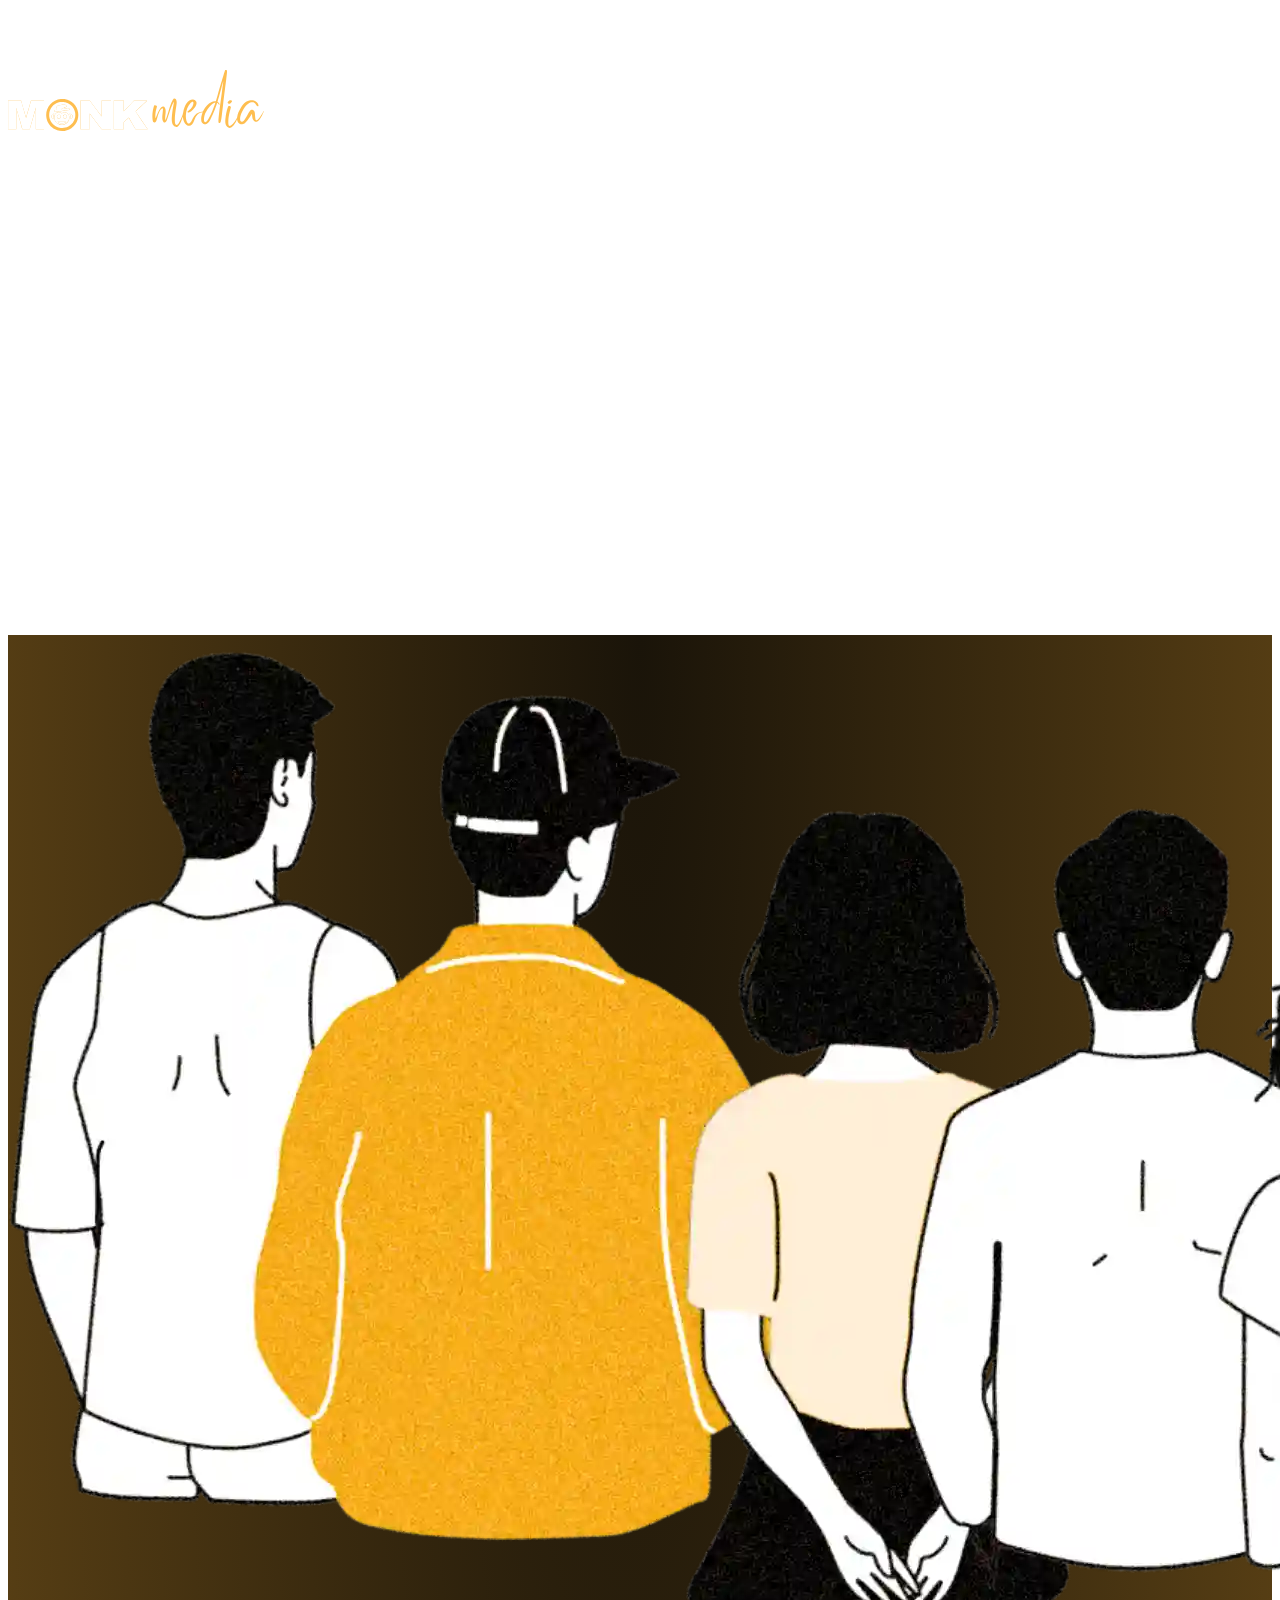
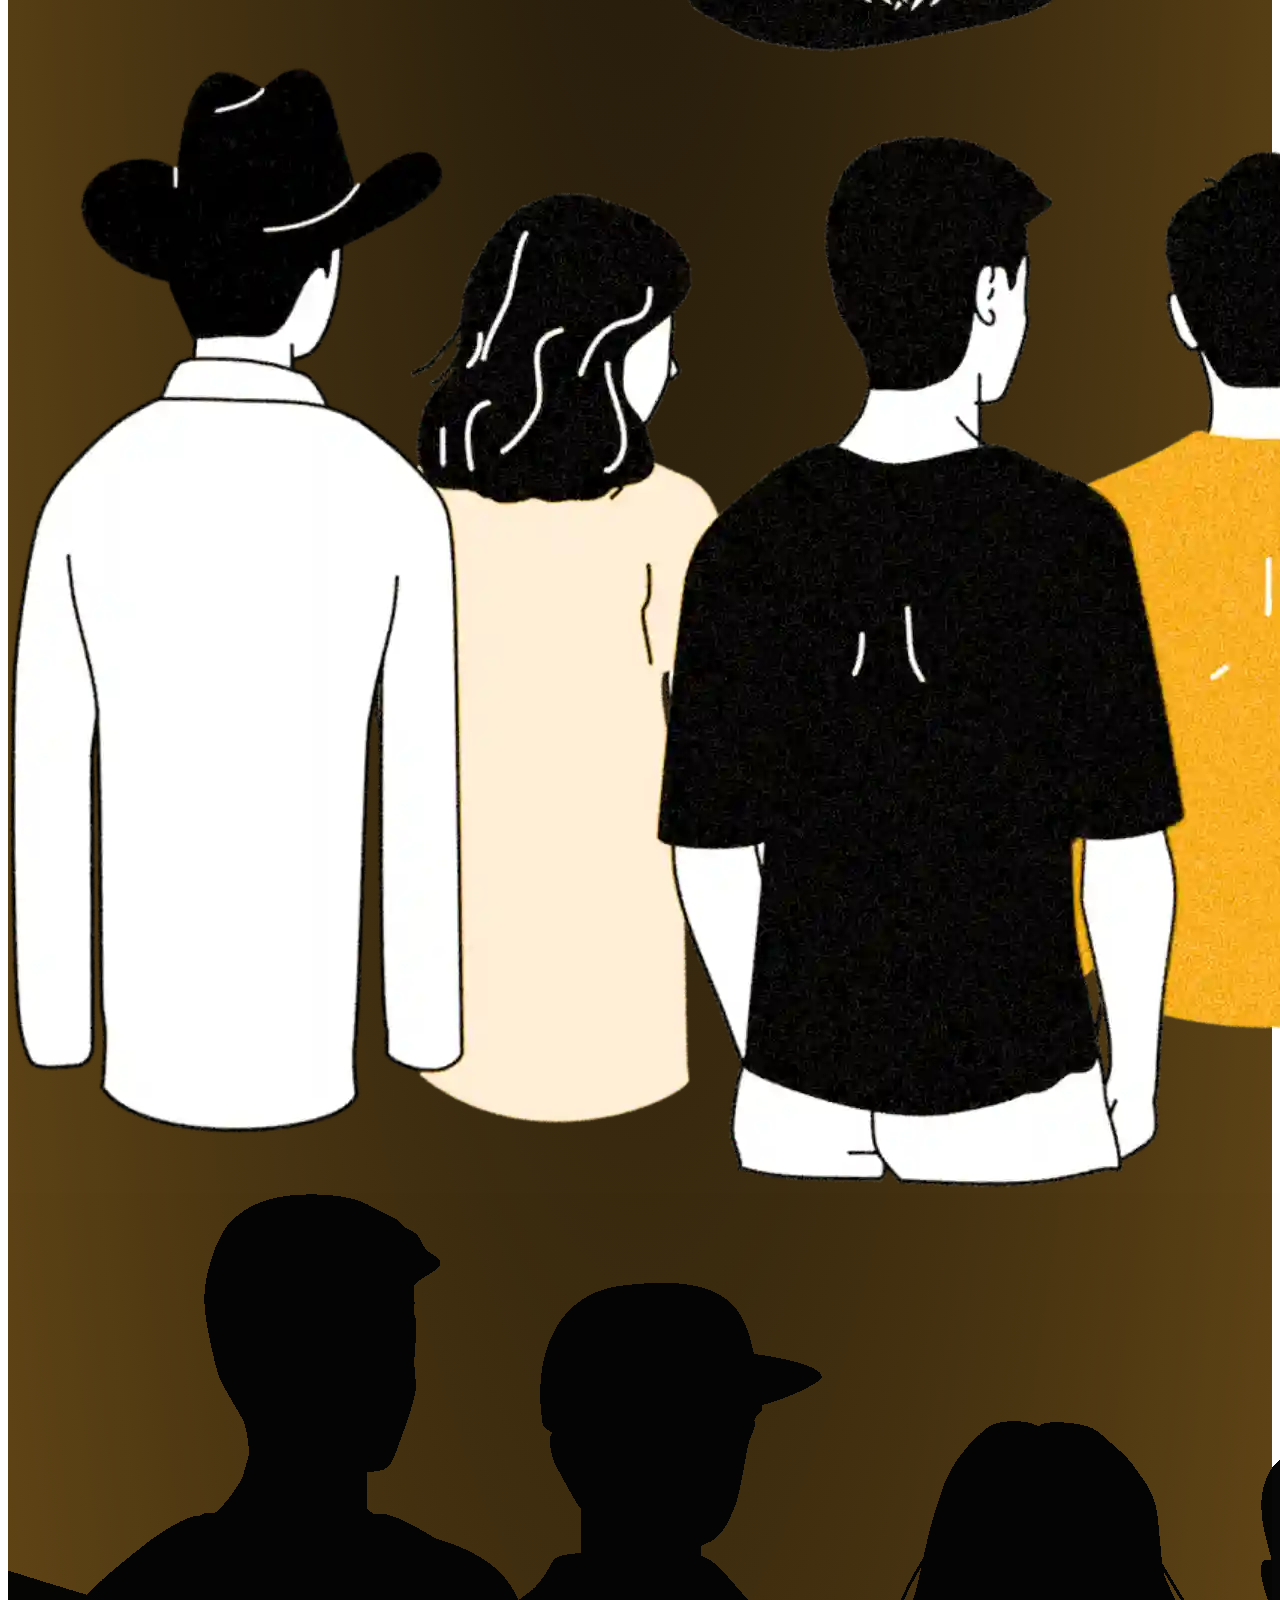
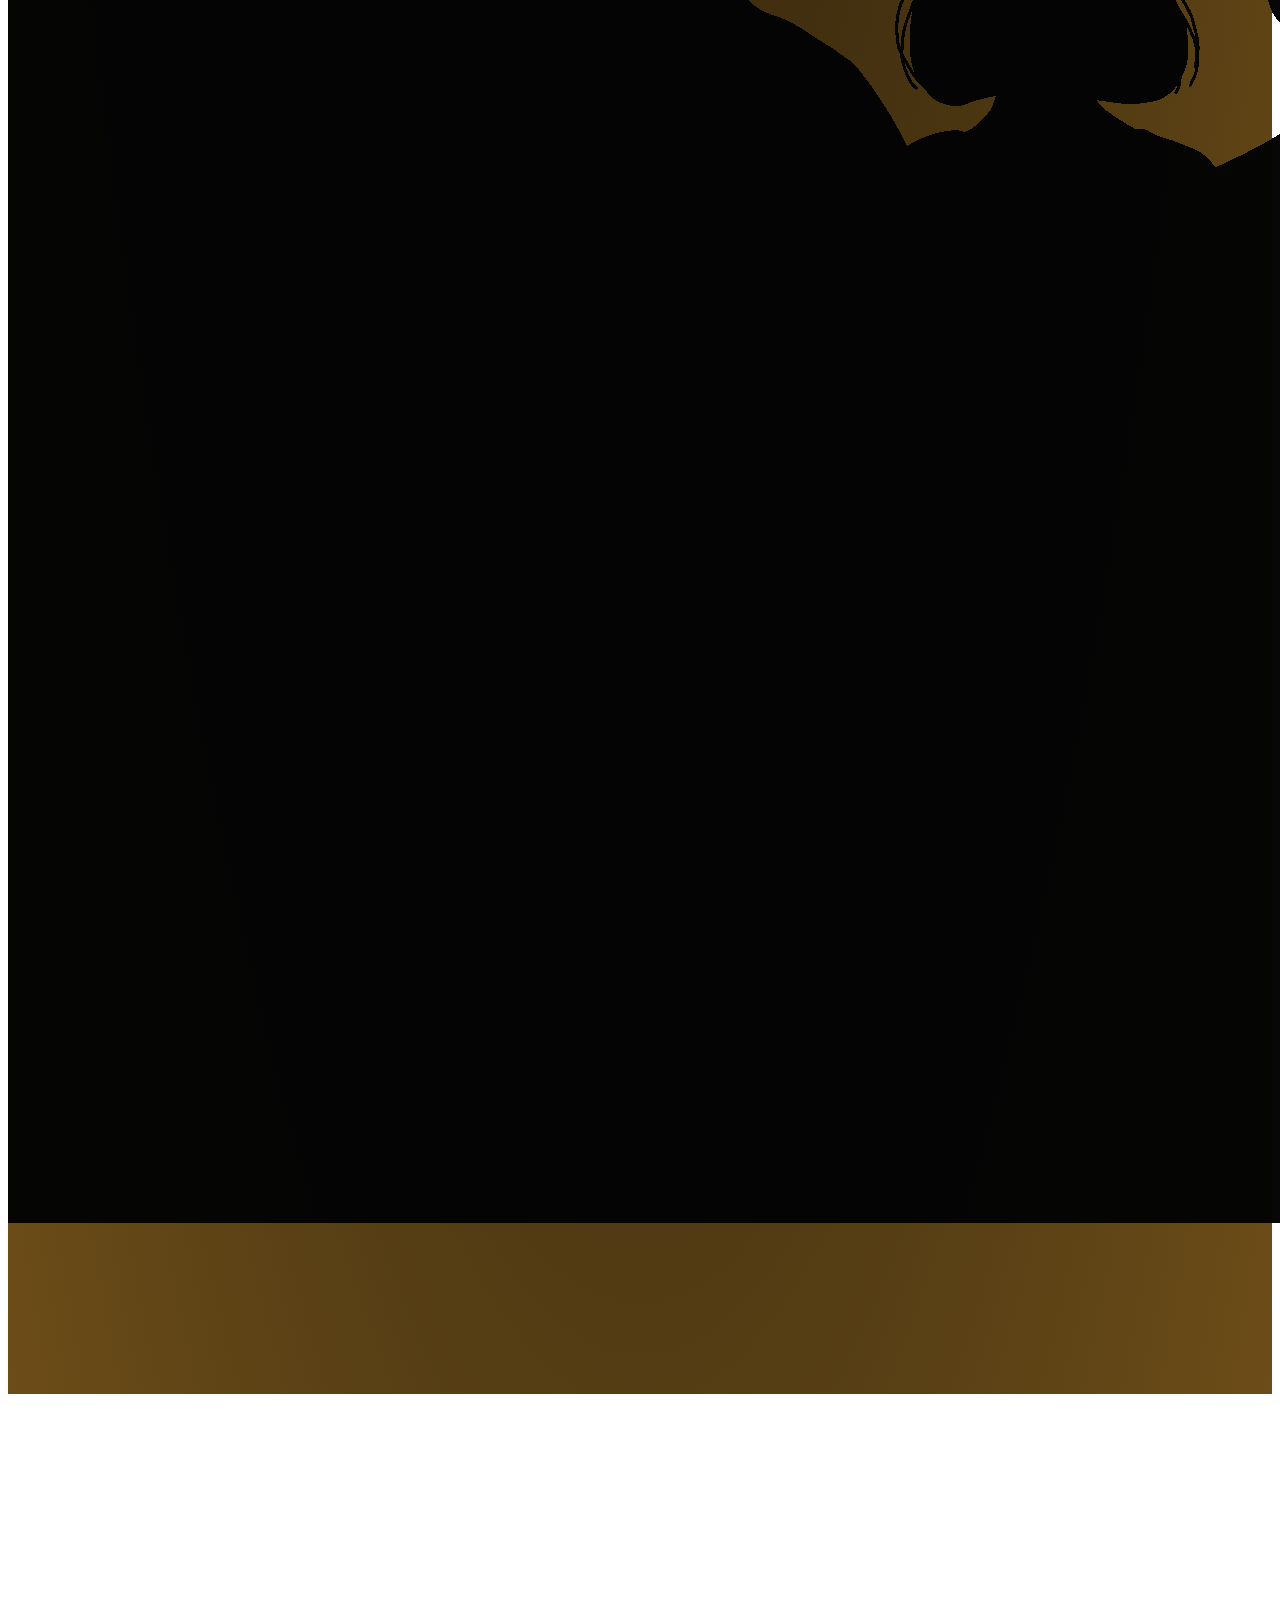
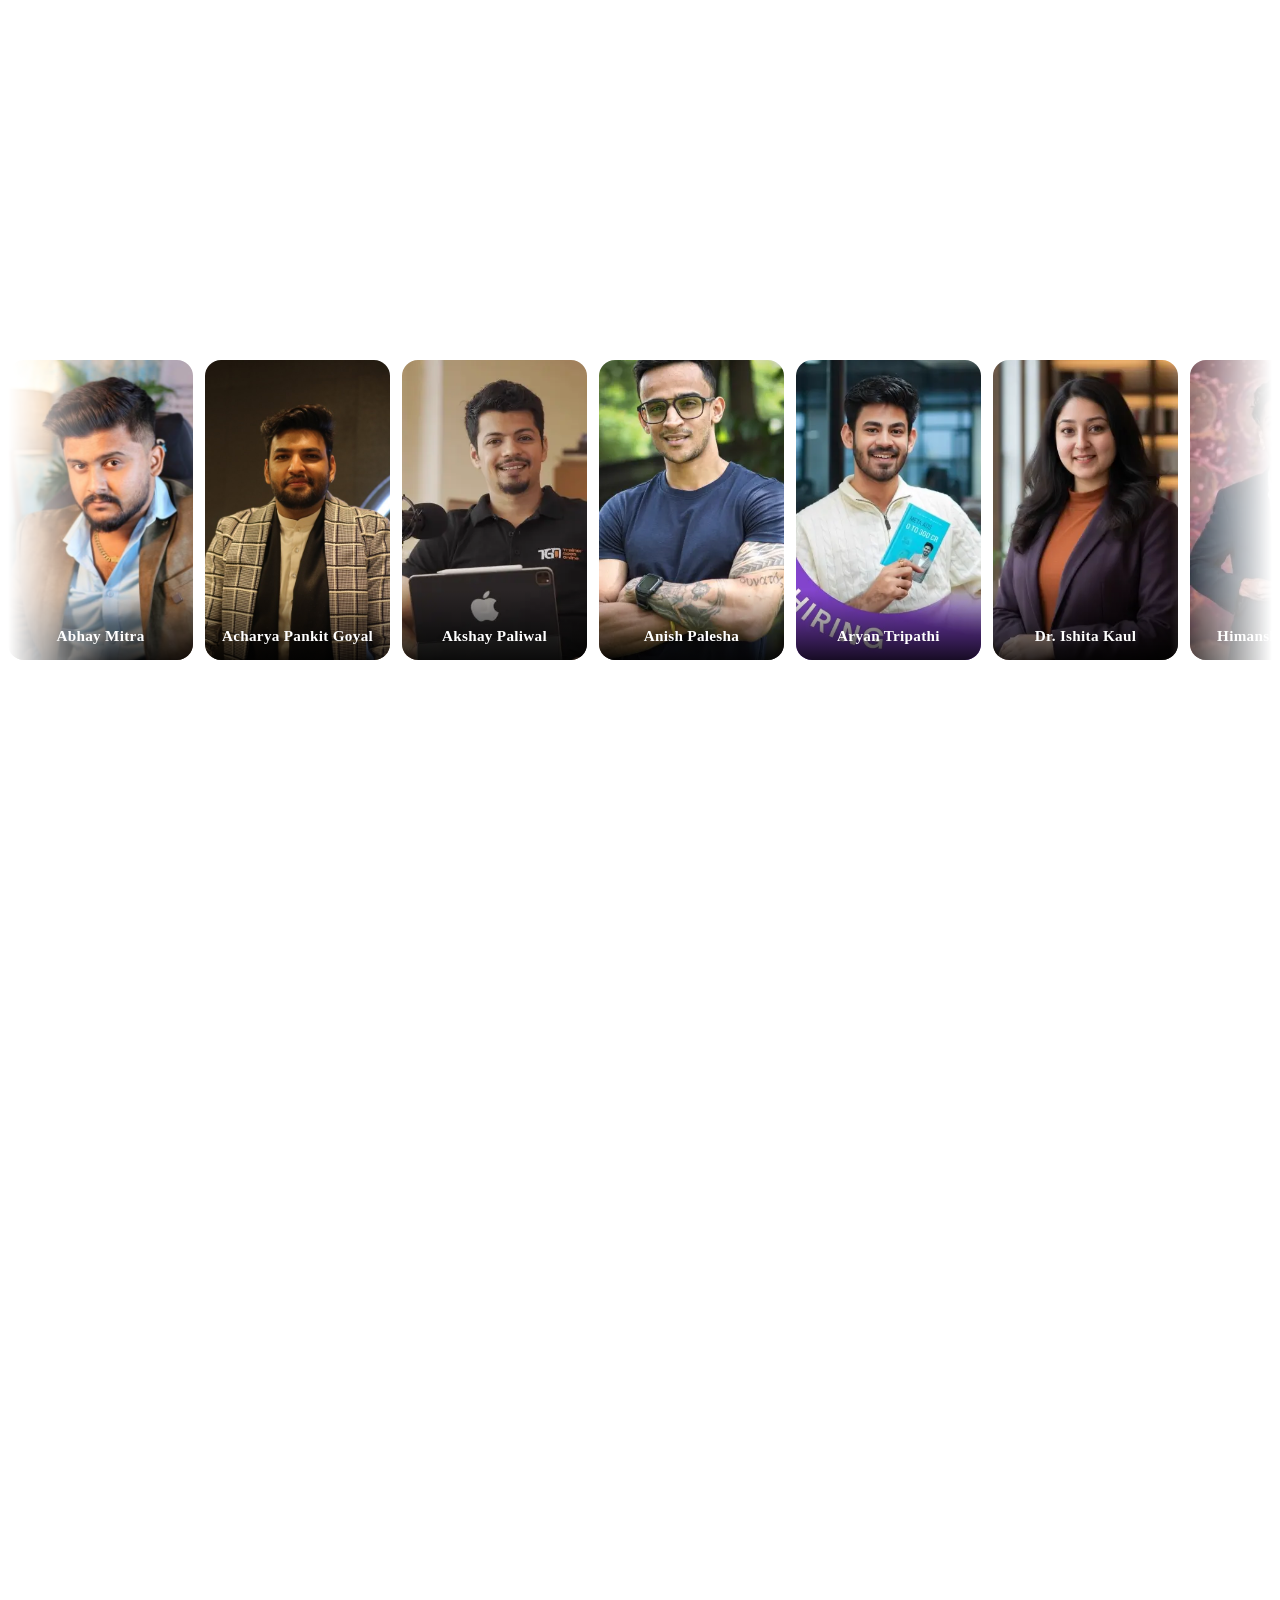
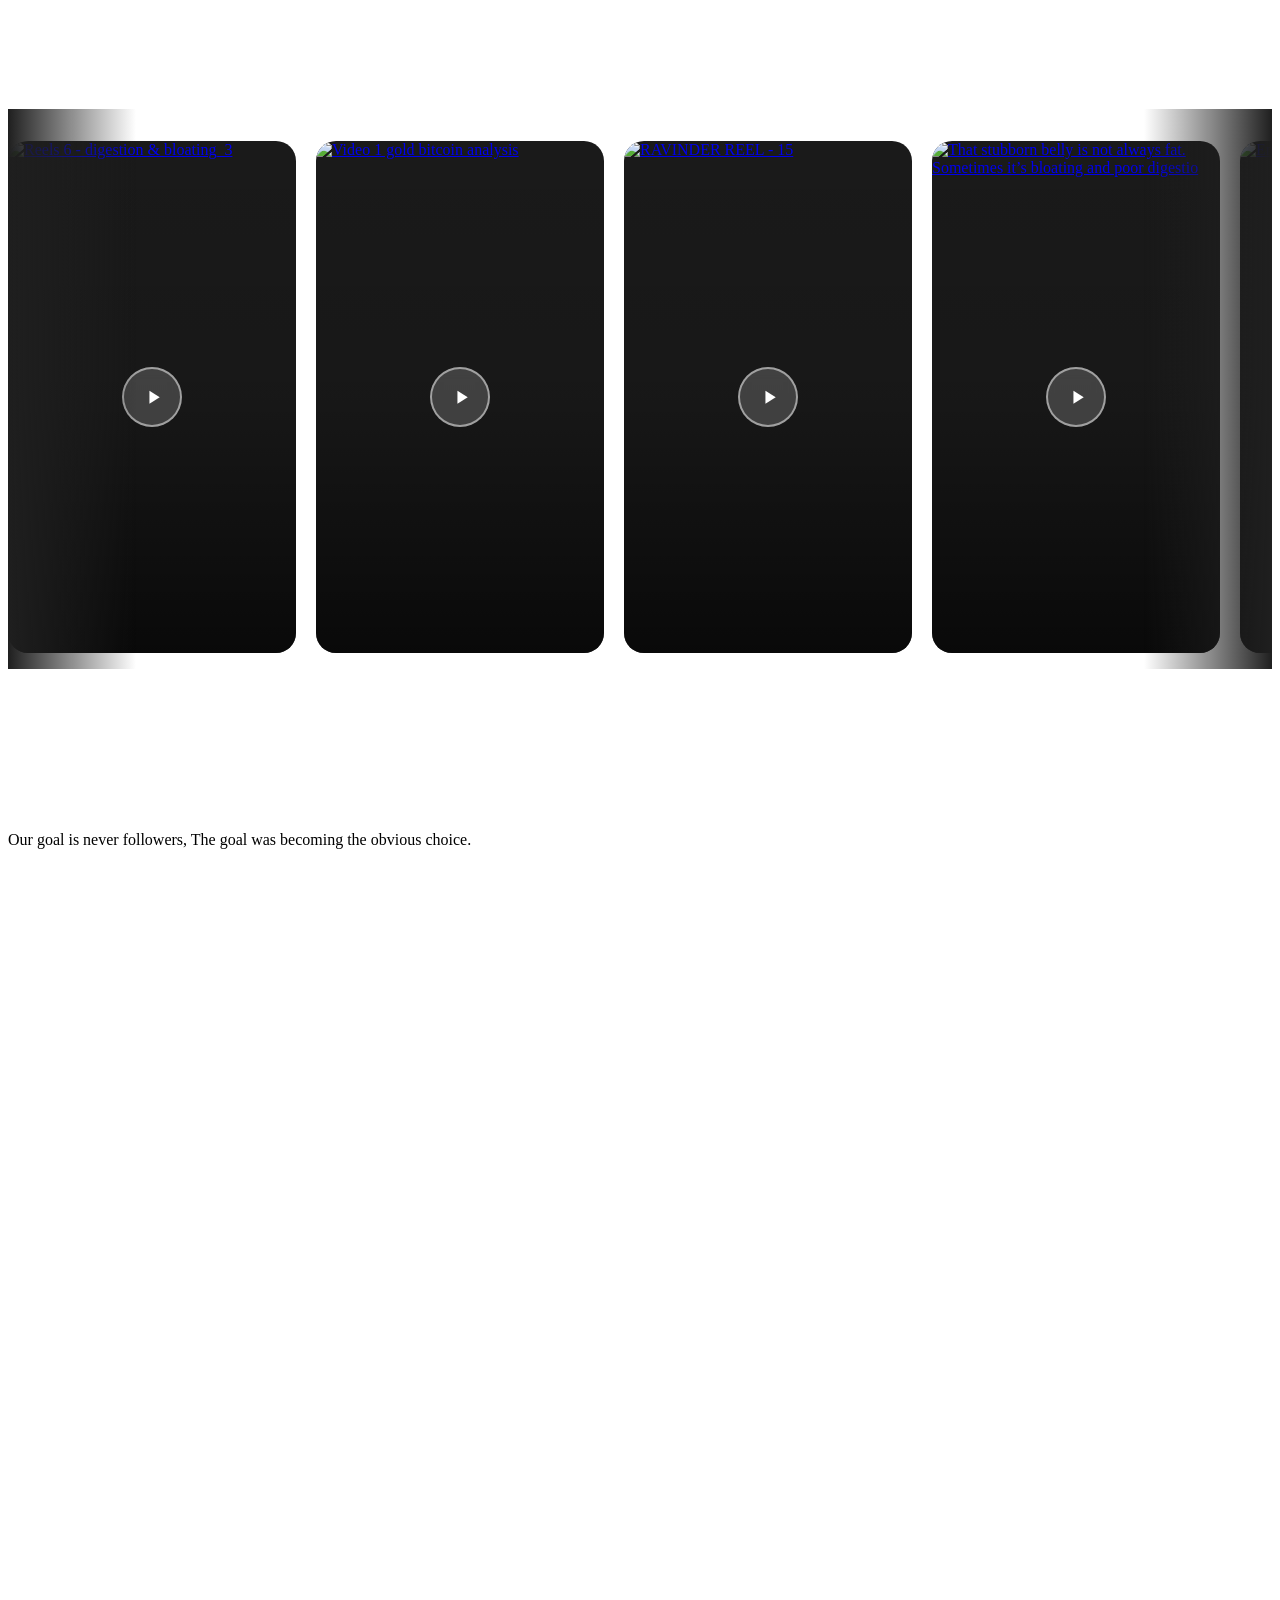
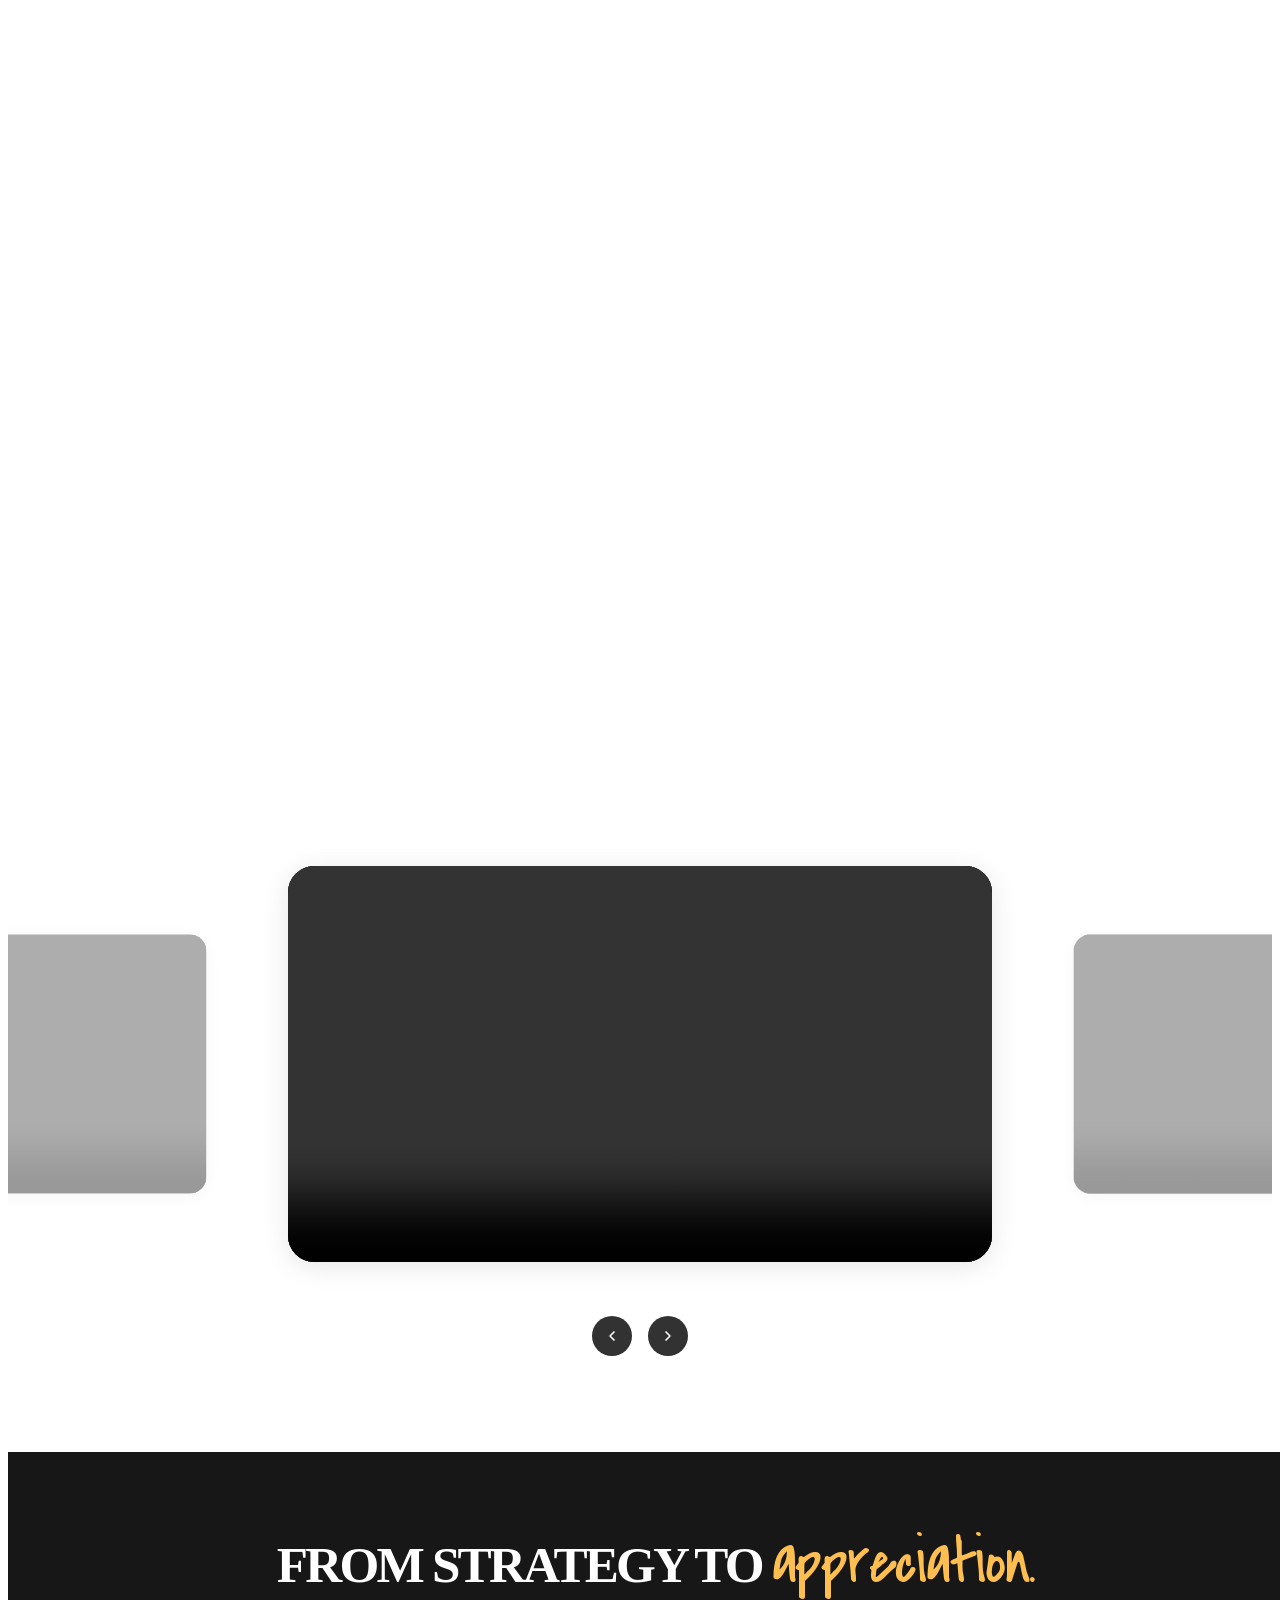
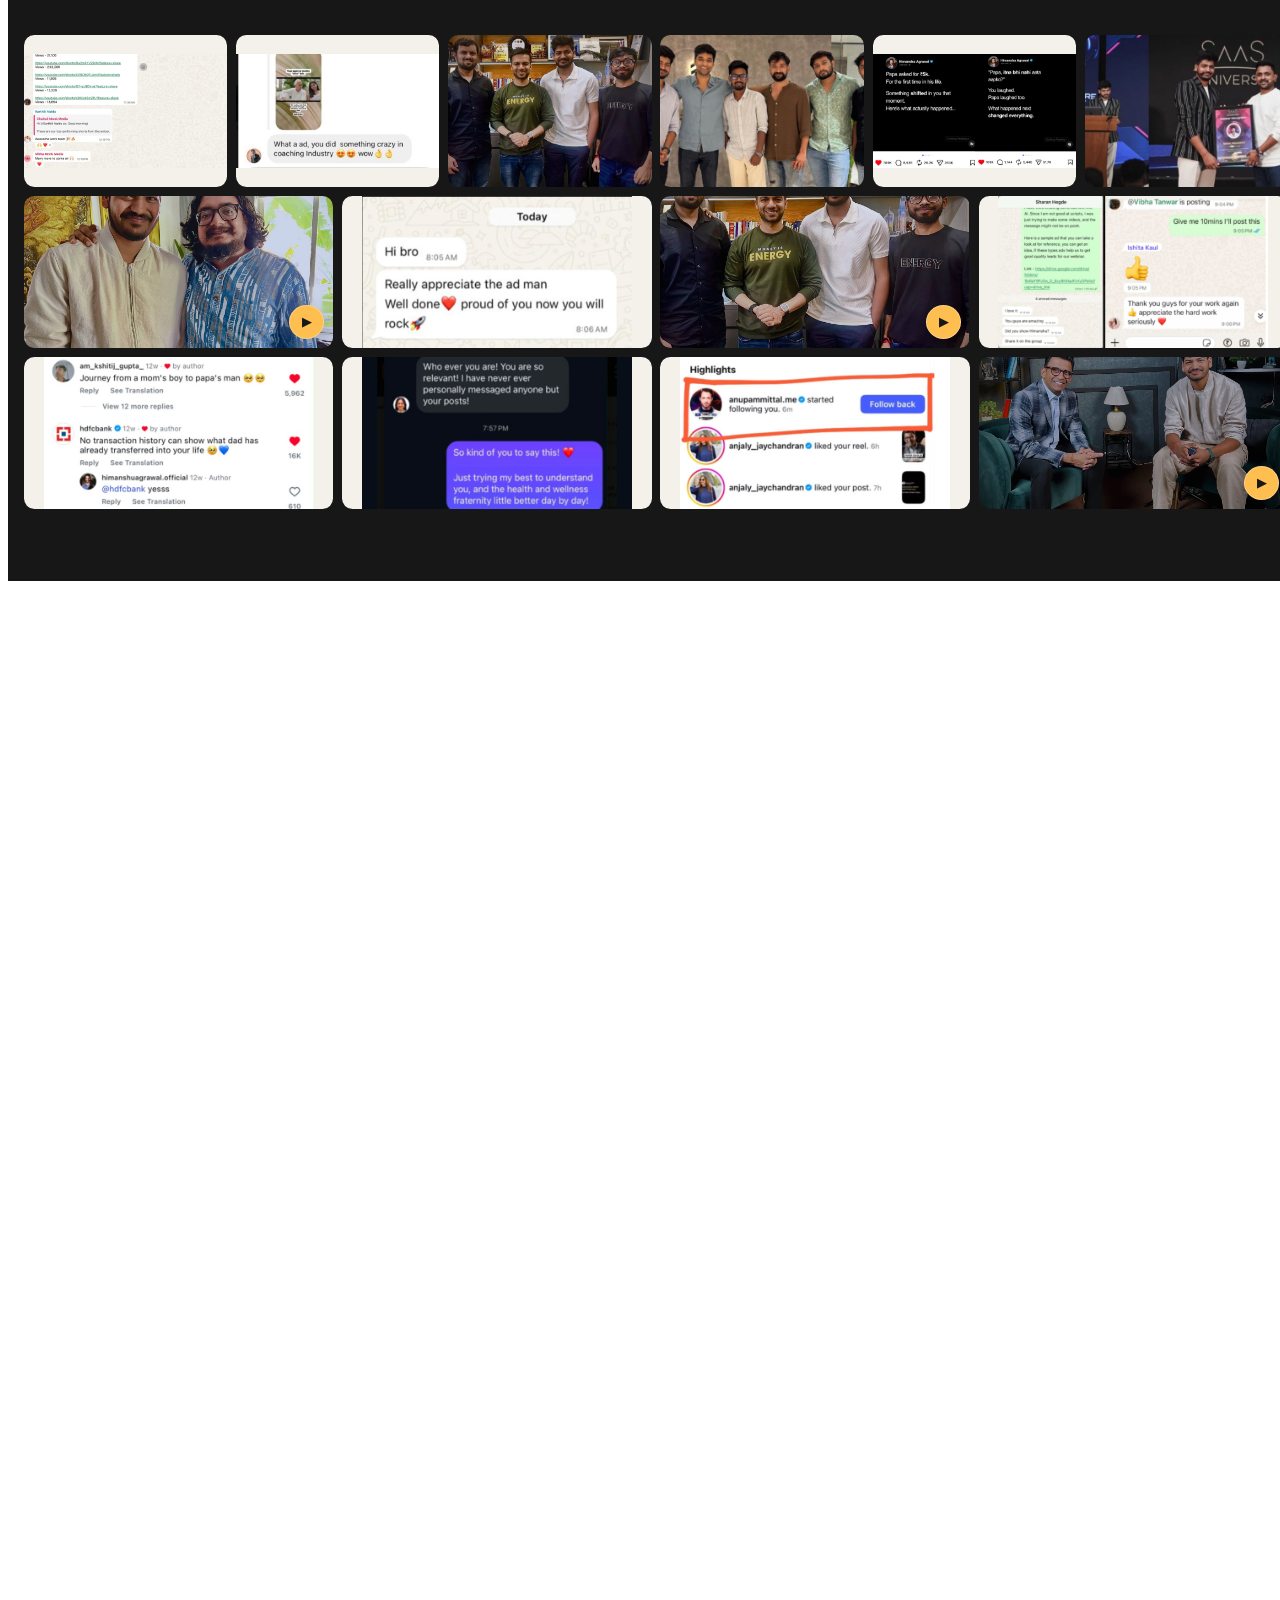
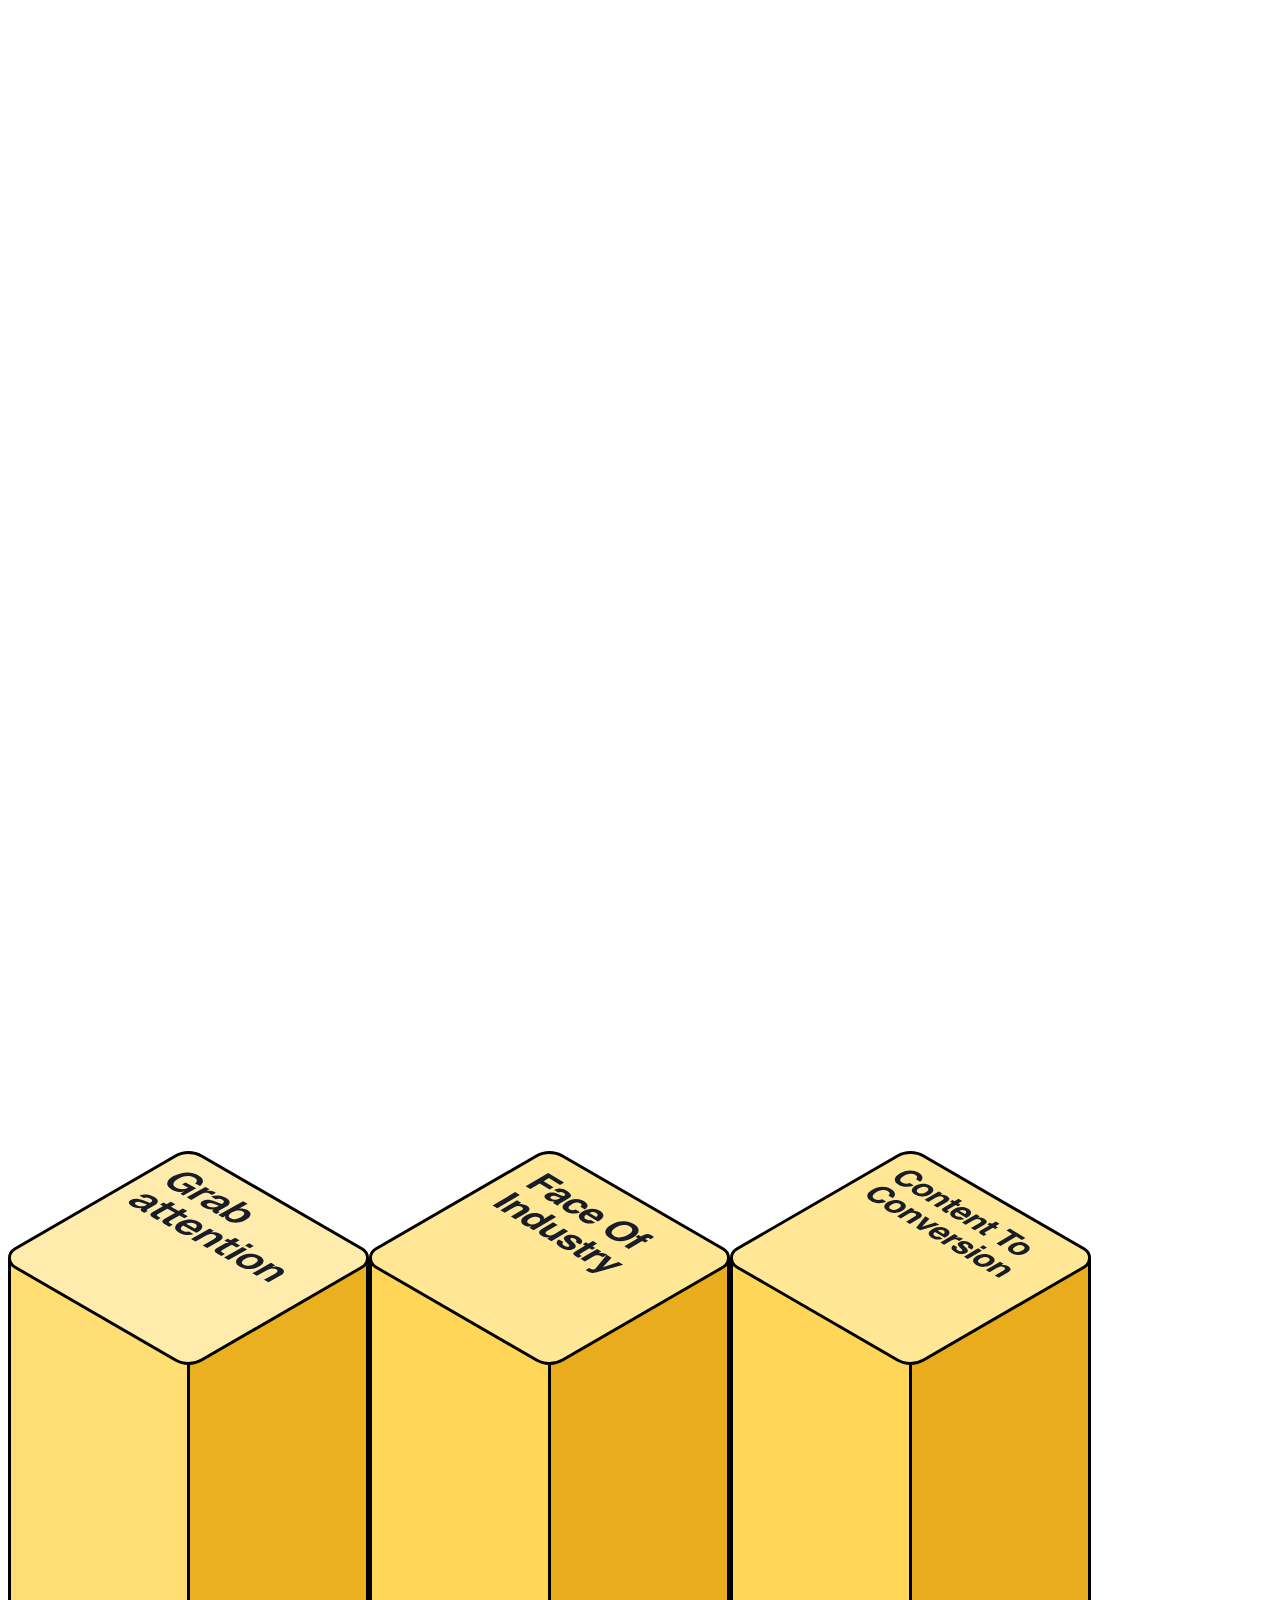
==== commit 41af5886: "Popup: 12s auto-open, glass UI, responsive fixes; phone layout fixes - Auto-open the Let's Talk popu" ====
--- a/index.html
+++ b/index.html
@@ -114,9 +114,12 @@
       if (!window.crypto || !window.crypto.randomUUID) {
         if (!window.crypto) window.crypto = {};
         window.crypto.randomUUID = function () {
-          return ([1e7] + -1e3 + -4e3 + -8e3 + -1e11).replace(/[018]/g, function (c) {
-            return (c ^ (Math.random() * 16 >> c / 4)).toString(16);
-          });
+          return ([1e7] + -1e3 + -4e3 + -8e3 + -1e11).replace(
+            /[018]/g,
+            function (c) {
+              return (c ^ ((Math.random() * 16) >> (c / 4))).toString(16);
+            },
+          );
         };
       }
     </script>
@@ -183,7 +186,12 @@
         </div>
       </div> -->
       <header class="header">
-        <a href="https://forms.gle/5EQCy2Nz7QX2zJ9FA" target="_blank" data-lenis-toggle="" class="btn-burger">
+        <a
+          href="https://forms.gle/5EQCy2Nz7QX2zJ9FA"
+          target="_blank"
+          data-lenis-toggle=""
+          class="btn-burger"
+        >
           <div class="menu-icon-wrap">
             <svg
               xmlns="http://www.w3.org/2000/svg"
@@ -385,13 +393,18 @@
         <div class="padding-hero">
           <div class="container">
             <div class="hero-heading-wrap">
-              <h1 fetchpriority="high" class="heading" style="margin-bottom: 0.3em;">
+              <h1
+                fetchpriority="high"
+                class="heading"
+                style="margin-bottom: 0.3em"
+              >
                 <span class="thin">From Just another<br /></span>account to
                 “Ohhh, <br />‍<span class="shadows">I follow them</span>
               </h1>
               <div class="hero-subheading-wrap">
-                <p class="txt-32" style="font-size: 1.5rem;">
-                  We engineer end-to-end media systems that can make Founders, Coaches, and VCs go viral.
+                <p class="txt-32" style="font-size: 1.5rem">
+                  We build end-to-end content strategies that turn Founders,
+                  Coaches, and VCs into industry leaders.
                 </p>
               </div>
               <p style="display: none" fetchpriority="high" class="txt-24">
@@ -409,7 +422,9 @@
                 <div class="hor-wrap align-center">
                   <h2 class="txt-56">
                     <span class="thin"
-                      ><strong>THE MINDS WE POWER <br /></strong
+                      ><strong
+                        >THE <span class="shadows yellow">Minds</span> WE POWER
+                        <br /></strong
                     ></span>
                   </h2>
                 </div>
@@ -432,10 +447,14 @@
                     />
                   </div>
                   <div class="case-slide-txt">
-                    <div class="txt-40"><strong>YOU SEE THEM. WE SCALE THEM</strong></div>
+                    <div class="txt-40">
+                      <strong style="text-transform: capitalize"
+                        >You see them, we scale them</strong
+                      >
+                    </div>
                     <div class="txt-20">
-                      <strong>Authority Brands Powered by Monk</strong
-                      ><br />
+                      Authority Brands Powered by Monk
+                      <br />
                     </div>
                   </div>
                 </a>
@@ -457,17 +476,15 @@
                   </div>
                   <div class="case-slide-txt">
                     <div class="txt-40">
-                      <strong>WHERE CONTENT MEETS AI</strong>
-                    </div>
-                    <div class="txt-20">
                       <strong>AI Content Systems in Action</strong>
                     </div>
+                    <div class="txt-20" style="text-transform: capitalize">
+                      Where content meet aI
+                    </div>
                   </div>
                 </a>
-
-             
               </div>
-              <a href="/Projects/" class="all-projects-btn w-inline-block">
+              <a href="#lets-talk" class="all-projects-btn w-inline-block">
                 <div class="all-projects-wrap">
                   <div class="folder-back">
                     <img
@@ -482,7 +499,12 @@
                         >Get the Monk Playbook</span
                       >
                     </div>
-                    <img loading="lazy" src="./images/symbol.svg" class="logoOnFile" alt="" />
+                    <img
+                      loading="lazy"
+                      src="./images/symbol.svg"
+                      class="logoOnFile"
+                      alt=""
+                    />
                   </div>
                   <div class="img-stack">
                     <img
@@ -493,7 +515,6 @@
                       folder="case-3"
                       sizes="(max-width: 479px) 100vw, 467px"
                       loading="lazy"
-                  
                     /><img
                       class="folder-case-preview"
                       src="./images/volt2.jpeg"
@@ -502,7 +523,6 @@
                       folder="case-2"
                       sizes="(max-width: 479px) 100vw, 467px"
                       loading="lazy"
-                      
                     />
                     <img
                       class="folder-case-preview"
@@ -512,7 +532,6 @@
                       folder="case-1"
                       sizes="(max-width: 479px) 100vw, 467px"
                       loading="lazy"
-                      
                     />
                   </div>
                 </div>
@@ -526,8 +545,13 @@
         <!-- Header -->
         <div class="container big">
           <div class="heading-wrap _w-60 align-center">
-            <h2 anim="heading" style="width: 60rem;" class="heading white">
-              Meet the <span class="shadows yellow">faces</span> who are all over your feed
+            <h2
+              anim="heading"
+              style="width: min(60rem, 100%); font-size: 4em"
+              class="heading white"
+            >
+              Meet the <span class="shadows yellow">faces</span> who are all
+              over your feed
             </h2>
             <div class="hero-subheading-wrap"></div>
           </div>
@@ -538,9 +562,10 @@
           <!-- Row 1 — scrolls left -->
           <div class="marquee-row">
             <div class="marquee-inner">
-              <div class="marquee-track"  id="track1a">
+              <div class="marquee-track" id="track1a">
                 <div class="gallery-card">
-                  <img loading="lazy"
+                  <img
+                    loading="lazy"
                     class="gallery-img"
                     src="./clients/abhay.jpeg"
                     alt="Abhay Mitra"
@@ -548,7 +573,8 @@
                   <div class="gallery-card__name">Abhay Mitra</div>
                 </div>
                 <div class="gallery-card">
-                  <img loading="lazy"
+                  <img
+                    loading="lazy"
                     class="gallery-img"
                     src="./clients/Acharya Pankit Goyal.jpeg"
                     alt="Acharya Pankit Goyal"
@@ -556,7 +582,8 @@
                   <div class="gallery-card__name">Acharya Pankit Goyal</div>
                 </div>
                 <div class="gallery-card">
-                  <img loading="lazy"
+                  <img
+                    loading="lazy"
                     class="gallery-img"
                     src="./clients/compressed/Akshay Paliwal  (Custom).webp"
                     alt="Akshay Paliwal"
@@ -564,7 +591,8 @@
                   <div class="gallery-card__name">Akshay Paliwal</div>
                 </div>
                 <div class="gallery-card">
-                  <img loading="lazy"
+                  <img
+                    loading="lazy"
                     class="gallery-img"
                     src="./clients/compressed/Anish Palesha (Custom).webp"
                     alt="Anish Palesha"
@@ -572,7 +600,8 @@
                   <div class="gallery-card__name">Anish Palesha</div>
                 </div>
                 <div class="gallery-card">
-                  <img loading="lazy"
+                  <img
+                    loading="lazy"
                     class="gallery-img"
                     src="./clients/compressed/Aryan Tripathi (Custom).webp"
                     alt="Aryan Tripathi"
@@ -580,7 +609,8 @@
                   <div class="gallery-card__name">Aryan Tripathi</div>
                 </div>
                 <div class="gallery-card">
-                  <img loading="lazy"
+                  <img
+                    loading="lazy"
                     class="gallery-img"
                     src="./clients/compressed/Dr. Ishita Kaul  (Custom).webp"
                     alt="Dr. Ishita Kaul"
@@ -588,7 +618,8 @@
                   <div class="gallery-card__name">Dr. Ishita Kaul</div>
                 </div>
                 <div class="gallery-card">
-                  <img loading="lazy"
+                  <img
+                    loading="lazy"
                     class="gallery-img"
                     src="./clients/compressed/Himanshu Agrawal (Custom).webp"
                     alt="Himanshu Agrawal"
@@ -596,7 +627,8 @@
                   <div class="gallery-card__name">Himanshu Agrawal</div>
                 </div>
                 <div class="gallery-card">
-                  <img loading="lazy"
+                  <img
+                    loading="lazy"
                     class="gallery-img"
                     src="./clients/compressed/Ishmat Khoja  (Custom).webp"
                     alt="Ishmat Khoja"
@@ -604,7 +636,8 @@
                   <div class="gallery-card__name">Ishmat Khoja</div>
                 </div>
                 <div class="gallery-card">
-                  <img loading="lazy"
+                  <img
+                    loading="lazy"
                     class="gallery-img"
                     src="./clients/compressed/JITU IG COACH (Custom).webp"
                     alt="Jitu IG Coach"
@@ -612,7 +645,8 @@
                   <div class="gallery-card__name">Jitu IG Coach</div>
                 </div>
                 <div class="gallery-card">
-                  <img loading="lazy"
+                  <img
+                    loading="lazy"
                     class="gallery-img"
                     src="./clients/jas.jpeg"
                     alt="Jas Karan"
@@ -620,7 +654,8 @@
                   <div class="gallery-card__name">Jas Karan</div>
                 </div>
                 <div class="gallery-card">
-                  <img loading="lazy"
+                  <img
+                    loading="lazy"
                     class="gallery-img"
                     src="./clients/compressed/Jeet shah (Custom).webp"
                     alt="Jeet Shah"
@@ -628,7 +663,8 @@
                   <div class="gallery-card__name">Jeet Shah</div>
                 </div>
                 <div class="gallery-card">
-                  <img loading="lazy"
+                  <img
+                    loading="lazy"
                     class="gallery-img"
                     src="./clients/compressed/Karthik naidu  (Custom).webp"
                     alt="Karthik Naidu"
@@ -636,7 +672,8 @@
                   <div class="gallery-card__name">Karthik Naidu</div>
                 </div>
                 <div class="gallery-card">
-                  <img loading="lazy"
+                  <img
+                    loading="lazy"
                     class="gallery-img"
                     src="./clients/compressed/Navin Parmar (Custom).webp"
                     alt="Navin Parmar"
@@ -644,7 +681,8 @@
                   <div class="gallery-card__name">Navin Parmar</div>
                 </div>
                 <div class="gallery-card">
-                  <img loading="lazy"
+                  <img
+                    loading="lazy"
                     class="gallery-img"
                     src="./clients/compressed/Pragya Dubey  (Custom).webp"
                     alt="Pragya Dubey"
@@ -652,7 +690,8 @@
                   <div class="gallery-card__name">Pragya Dubey</div>
                 </div>
                 <div class="gallery-card">
-                  <img loading="lazy"
+                  <img
+                    loading="lazy"
                     class="gallery-img"
                     src="./clients/compressed/Ram Verma  (Custom).webp"
                     alt="Ram Verma"
@@ -660,16 +699,18 @@
                   <div class="gallery-card__name">Ram Verma</div>
                 </div>
                 <div class="gallery-card">
-                  <img loading="lazy"
+                  <img
+                    loading="lazy"
                     class="gallery-img"
                     src="./clients/compressed/Sharan Hegde  (Custom).webp"
                     alt="Sharan Hegde"
                   />
                   <div class="gallery-card__name">Sharan Hegde</div>
                 </div>
-            
+
                 <div class="gallery-card">
-                  <img loading="lazy"
+                  <img
+                    loading="lazy"
                     class="gallery-img"
                     src="./clients/compressed/Shripal Gandhi (Custom).webp"
                     alt="Shripal Gandhi"
@@ -677,7 +718,8 @@
                   <div class="gallery-card__name">Shripal Gandhi</div>
                 </div>
                 <div class="gallery-card">
-                  <img loading="lazy"
+                  <img
+                    loading="lazy"
                     class="gallery-img"
                     src="./clients/compressed/Shubh jain.webp"
                     alt="Shubh jain"
@@ -685,7 +727,8 @@
                   <div class="gallery-card__name">Shubh jain</div>
                 </div>
                 <div class="gallery-card">
-                  <img loading="lazy"
+                  <img
+                    loading="lazy"
                     class="gallery-img"
                     src="./clients/compressed/Vijay prince  (Custom).webp"
                     alt="Vijay prince"
@@ -693,7 +736,8 @@
                   <div class="gallery-card__name">Vijay prince</div>
                 </div>
                 <div class="gallery-card">
-                  <img loading="lazy"
+                  <img
+                    loading="lazy"
                     class="gallery-img"
                     src="./clients/compressed/Vishal Saini (Custom).webp"
                     alt="Vishal Saini"
@@ -701,7 +745,8 @@
                   <div class="gallery-card__name">Vishal Saini</div>
                 </div>
                 <div class="gallery-card">
-                  <img loading="lazy"
+                  <img
+                    loading="lazy"
                     class="gallery-img"
                     src="./clients/compressed/Yash Vardhan Swami.webp"
                     alt="Yash Vardhan Swami"
@@ -712,7 +757,8 @@
               <!-- Duplicate for seamless loop -->
               <div class="marquee-track" id="track1b">
                 <div class="gallery-card">
-                  <img loading="lazy"
+                  <img
+                    loading="lazy"
                     class="gallery-img"
                     src="./clients/compressed/Abhay Mitra  (Custom).webp"
                     alt="Abhay Mitra"
@@ -720,7 +766,8 @@
                   <div class="gallery-card__name">Abhay Mitra</div>
                 </div>
                 <div class="gallery-card">
-                  <img loading="lazy"
+                  <img
+                    loading="lazy"
                     class="gallery-img"
                     src="./clients/compressed/Acharya Pankit Goyal (Custom).webp"
                     alt="Acharya Pankit Goyal"
@@ -728,7 +775,8 @@
                   <div class="gallery-card__name">Acharya Pankit Goyal</div>
                 </div>
                 <div class="gallery-card">
-                  <img loading="lazy"
+                  <img
+                    loading="lazy"
                     class="gallery-img"
                     src="./clients/compressed/Akshay Paliwal  (Custom).webp"
                     alt="Akshay Paliwal"
@@ -736,7 +784,8 @@
                   <div class="gallery-card__name">Akshay Paliwal</div>
                 </div>
                 <div class="gallery-card">
-                  <img loading="lazy"
+                  <img
+                    loading="lazy"
                     class="gallery-img"
                     src="./clients/compressed/Anish Palesha (Custom).webp"
                     alt="Anish Palesha"
@@ -744,7 +793,8 @@
                   <div class="gallery-card__name">Anish Palesha</div>
                 </div>
                 <div class="gallery-card">
-                  <img loading="lazy"
+                  <img
+                    loading="lazy"
                     class="gallery-img"
                     src="./clients/compressed/Aryan Tripathi (Custom).webp"
                     alt="Aryan Tripathi"
@@ -752,7 +802,8 @@
                   <div class="gallery-card__name">Aryan Tripathi</div>
                 </div>
                 <div class="gallery-card">
-                  <img loading="lazy"
+                  <img
+                    loading="lazy"
                     class="gallery-img"
                     src="./clients/compressed/Dr. Ishita Kaul  (Custom).webp"
                     alt="Dr. Ishita Kaul"
@@ -760,7 +811,8 @@
                   <div class="gallery-card__name">Dr. Ishita Kaul</div>
                 </div>
                 <div class="gallery-card">
-                  <img loading="lazy"
+                  <img
+                    loading="lazy"
                     class="gallery-img"
                     src="./clients/compressed/Himanshu Agrawal (Custom).webp"
                     alt="Himanshu Agrawal"
@@ -768,7 +820,8 @@
                   <div class="gallery-card__name">Himanshu Agrawal</div>
                 </div>
                 <div class="gallery-card">
-                  <img loading="lazy"
+                  <img
+                    loading="lazy"
                     class="gallery-img"
                     src="./clients/compressed/Ishmat Khoja  (Custom).webp"
                     alt="Ishmat Khoja"
@@ -776,7 +829,8 @@
                   <div class="gallery-card__name">Ishmat Khoja</div>
                 </div>
                 <div class="gallery-card">
-                  <img loading="lazy"
+                  <img
+                    loading="lazy"
                     class="gallery-img"
                     src="./clients/compressed/JITU IG COACH (Custom).webp"
                     alt="Jitu IG Coach"
@@ -784,7 +838,8 @@
                   <div class="gallery-card__name">Jitu IG Coach</div>
                 </div>
                 <div class="gallery-card">
-                  <img loading="lazy"
+                  <img
+                    loading="lazy"
                     class="gallery-img"
                     src="./clients/compressed/Jas Karan (Custom).webp"
                     alt="Jas Karan"
@@ -792,7 +847,8 @@
                   <div class="gallery-card__name">Jas Karan</div>
                 </div>
                 <div class="gallery-card">
-                  <img loading="lazy"
+                  <img
+                    loading="lazy"
                     class="gallery-img"
                     src="./clients/compressed/Jeet shah (Custom).webp"
                     alt="Jeet Shah"
@@ -800,7 +856,8 @@
                   <div class="gallery-card__name">Jeet Shah</div>
                 </div>
                 <div class="gallery-card">
-                  <img loading="lazy"
+                  <img
+                    loading="lazy"
                     class="gallery-img"
                     src="./clients/compressed/Karthik naidu  (Custom).webp"
                     alt="Karthik Naidu"
@@ -808,7 +865,8 @@
                   <div class="gallery-card__name">Karthik Naidu</div>
                 </div>
                 <div class="gallery-card">
-                  <img loading="lazy"
+                  <img
+                    loading="lazy"
                     class="gallery-img"
                     src="./clients/compressed/Navin Parmar (Custom).webp"
                     alt="Navin Parmar"
@@ -816,7 +874,8 @@
                   <div class="gallery-card__name">Navin Parmar</div>
                 </div>
                 <div class="gallery-card">
-                  <img loading="lazy"
+                  <img
+                    loading="lazy"
                     class="gallery-img"
                     src="./clients/compressed/Pragya Dubey  (Custom).webp"
                     alt="Pragya Dubey"
@@ -824,7 +883,8 @@
                   <div class="gallery-card__name">Pragya Dubey</div>
                 </div>
                 <div class="gallery-card">
-                  <img loading="lazy"
+                  <img
+                    loading="lazy"
                     class="gallery-img"
                     src="./clients/compressed/Ram Verma  (Custom).webp"
                     alt="Ram Verma"
@@ -832,16 +892,18 @@
                   <div class="gallery-card__name">Ram Verma</div>
                 </div>
                 <div class="gallery-card">
-                  <img loading="lazy"
+                  <img
+                    loading="lazy"
                     class="gallery-img"
                     src="./clients/compressed/Sharan Hegde  (Custom).webp"
                     alt="Sharan Hegde"
                   />
                   <div class="gallery-card__name">Sharan Hegde</div>
                 </div>
-             
+
                 <div class="gallery-card">
-                  <img loading="lazy"
+                  <img
+                    loading="lazy"
                     class="gallery-img"
                     src="./clients/hypno.jpeg"
                     alt="Hypno Guru India"
@@ -849,7 +911,8 @@
                   <div class="gallery-card__name">Hypno Guru India</div>
                 </div>
                 <div class="gallery-card">
-                  <img loading="lazy"
+                  <img
+                    loading="lazy"
                     class="gallery-img"
                     src="./clients/compressed/Shripal Gandhi (Custom).webp"
                     alt="Shripal Gandhi"
@@ -857,7 +920,8 @@
                   <div class="gallery-card__name">Shripal Gandhi</div>
                 </div>
                 <div class="gallery-card">
-                  <img loading="lazy"
+                  <img
+                    loading="lazy"
                     class="gallery-img"
                     src="./clients/compressed/Shubh jain.webp"
                     alt="Shubh jain"
@@ -865,7 +929,8 @@
                   <div class="gallery-card__name">Shubh jain</div>
                 </div>
                 <div class="gallery-card">
-                  <img loading="lazy"
+                  <img
+                    loading="lazy"
                     class="gallery-img"
                     src="./clients/compressed/Vijay prince  (Custom).webp"
                     alt="Vijay prince"
@@ -873,7 +938,8 @@
                   <div class="gallery-card__name">Vijay prince</div>
                 </div>
                 <div class="gallery-card">
-                  <img loading="lazy"
+                  <img
+                    loading="lazy"
                     class="gallery-img"
                     src="./clients/compressed/Vishal Saini (Custom).webp"
                     alt="Vishal Saini"
@@ -881,7 +947,8 @@
                   <div class="gallery-card__name">Vishal Saini</div>
                 </div>
                 <div class="gallery-card">
-                  <img loading="lazy"
+                  <img
+                    loading="lazy"
                     class="gallery-img"
                     src="./clients/compressed/Yash Vardhan Swami.webp"
                     alt="Yash Vardhan Swami"
@@ -899,42 +966,50 @@
           <!-- Row 1 — scrolls left -->
           <div class="marquee-row">
             <div class="marquee-track" id="track1a">
-              <img loading="lazy"
+              <img
+                loading="lazy"
                 class="gallery-img"
                 src="https://images.unsplash.com/photo-1483985988355-763728e1935b?w=420&h=440&fit=crop"
                 alt="Fashion"
               />
-              <img loading="lazy"
+              <img
+                loading="lazy"
                 class="gallery-img"
                 src="https://images.unsplash.com/photo-1504674900247-0877df9cc836?w=360&h=440&fit=crop"
                 alt="Food"
               />
-              <img loading="lazy"
+              <img
+                loading="lazy"
                 class="gallery-img"
                 src="https://images.unsplash.com/photo-1555041469-a586c61ea9bc?w=500&h=440&fit=crop"
                 alt="Interior"
               />
-              <img loading="lazy"
+              <img
+                loading="lazy"
                 class="gallery-img"
                 src="https://images.unsplash.com/photo-1469334031218-e382a71b716b?w=390&h=440&fit=crop"
                 alt="Fashion"
               />
-              <img loading="lazy"
+              <img
+                loading="lazy"
                 class="gallery-img"
                 src="https://i.pinimg.com/736x/74/4e/0e/744e0e42f14e34c56f6c3680a84a8ecc.jpg"
                 alt="Flowers"
               />
-              <img loading="lazy"
+              <img
+                loading="lazy"
                 class="gallery-img"
                 src="https://images.unsplash.com/photo-1528360983277-13d401cdc186?w=380&h=440&fit=crop"
                 alt="Travel"
               />
-              <img loading="lazy"
+              <img
+                loading="lazy"
                 class="gallery-img"
                 src="https://images.unsplash.com/photo-1512621776951-a57141f2eefd?w=460&h=440&fit=crop"
                 alt="Food"
               />
-              <img loading="lazy"
+              <img
+                loading="lazy"
                 class="gallery-img"
                 src="https://images.unsplash.com/photo-1616594039964-ae9021a400a0?w=410&h=440&fit=crop"
                 alt="Interior"
@@ -942,42 +1017,50 @@
             </div>
             <!-- Duplicate for seamless loop -->
             <div class="marquee-track" id="track1b" aria-hidden="true">
-              <img loading="lazy"
+              <img
+                loading="lazy"
                 class="gallery-img"
                 src="https://images.unsplash.com/photo-1483985988355-763728e1935b?w=420&h=440&fit=crop"
                 alt="Fashion"
               />
-              <img loading="lazy"
+              <img
+                loading="lazy"
                 class="gallery-img"
                 src="https://images.unsplash.com/photo-1504674900247-0877df9cc836?w=360&h=440&fit=crop"
                 alt="Food"
               />
-              <img loading="lazy"
+              <img
+                loading="lazy"
                 class="gallery-img"
                 src="https://images.unsplash.com/photo-1555041469-a586c61ea9bc?w=500&h=440&fit=crop"
                 alt="Interior"
               />
-              <img loading="lazy"
+              <img
+                loading="lazy"
                 class="gallery-img"
                 src="https://images.unsplash.com/photo-1469334031218-e382a71b716b?w=390&h=440&fit=crop"
                 alt="Fashion"
               />
-              <img loading="lazy"
+              <img
+                loading="lazy"
                 class="gallery-img"
                 src="https://images.unsplash.com/photo-1490750967868-88df5691cc6c?w=450&h=440&fit=crop"
                 alt="Flowers"
               />
-              <img loading="lazy"
+              <img
+                loading="lazy"
                 class="gallery-img"
                 src="https://images.unsplash.com/photo-1528360983277-13d401cdc186?w=380&h=440&fit=crop"
                 alt="Travel"
               />
-              <img loading="lazy"
+              <img
+                loading="lazy"
                 class="gallery-img"
                 src="https://images.unsplash.com/photo-1512621776951-a57141f2eefd?w=460&h=440&fit=crop"
                 alt="Food"
               />
-              <img loading="lazy"
+              <img
+                loading="lazy"
                 class="gallery-img"
                 src="https://images.unsplash.com/photo-1616594039964-ae9021a400a0?w=410&h=440&fit=crop"
                 alt="Interior"
@@ -988,42 +1071,50 @@
           <!-- Row 2 — scrolls right -->
           <div class="marquee-row reverse">
             <div class="marquee-track" id="track2a">
-              <img loading="lazy"
+              <img
+                loading="lazy"
                 class="gallery-img"
                 src="https://images.unsplash.com/photo-1558618666-fcd25c85cd64?w=430&h=440&fit=crop"
                 alt="Nails"
               />
-              <img loading="lazy"
+              <img
+                loading="lazy"
                 class="gallery-img"
                 src="https://images.unsplash.com/photo-1476514525535-07fb3b4ae5f1?w=500&h=440&fit=crop"
                 alt="Travel"
               />
-              <img loading="lazy"
+              <img
+                loading="lazy"
                 class="gallery-img"
                 src="https://images.unsplash.com/photo-1540555700478-4be289fbecef?w=370&h=440&fit=crop"
                 alt="Skincare"
               />
-              <img loading="lazy"
+              <img
+                loading="lazy"
                 class="gallery-img"
                 src="https://images.unsplash.com/photo-1567620905732-2d1ec7ab7445?w=460&h=440&fit=crop"
                 alt="Food"
               />
-              <img loading="lazy"
+              <img
+                loading="lazy"
                 class="gallery-img"
                 src="https://images.unsplash.com/photo-1493809842364-78817add7ffb?w=420&h=440&fit=crop"
                 alt="Interior"
               />
-              <img loading="lazy"
+              <img
+                loading="lazy"
                 class="gallery-img"
                 src="https://images.unsplash.com/photo-1515886657613-9f3515b0c78f?w=390&h=440&fit=crop"
                 alt="Fashion"
               />
-              <img loading="lazy"
+              <img
+                loading="lazy"
                 class="gallery-img"
                 src="https://images.unsplash.com/photo-1414235077428-338989a2e8c0?w=480&h=440&fit=crop"
                 alt="Food"
               />
-              <img loading="lazy"
+              <img
+                loading="lazy"
                 class="gallery-img"
                 src="https://images.unsplash.com/photo-1526170375885-4d8ecf77b99f?w=400&h=440&fit=crop"
                 alt="Photography"
@@ -1031,42 +1122,50 @@
             </div>
             <!-- Duplicate for seamless loop -->
             <div class="marquee-track" id="track2b" aria-hidden="true">
-              <img loading="lazy"
+              <img
+                loading="lazy"
                 class="gallery-img"
                 src="https://images.unsplash.com/photo-1558618666-fcd25c85cd64?w=430&h=440&fit=crop"
                 alt="Nails"
               />
-              <img loading="lazy"
+              <img
+                loading="lazy"
                 class="gallery-img"
                 src="https://images.unsplash.com/photo-1476514525535-07fb3b4ae5f1?w=500&h=440&fit=crop"
                 alt="Travel"
               />
-              <img loading="lazy"
+              <img
+                loading="lazy"
                 class="gallery-img"
                 src="https://images.unsplash.com/photo-1540555700478-4be289fbecef?w=370&h=440&fit=crop"
                 alt="Skincare"
               />
-              <img loading="lazy"
+              <img
+                loading="lazy"
                 class="gallery-img"
                 src="https://images.unsplash.com/photo-1567620905732-2d1ec7ab7445?w=460&h=440&fit=crop"
                 alt="Food"
               />
-              <img loading="lazy"
+              <img
+                loading="lazy"
                 class="gallery-img"
                 src="https://images.unsplash.com/photo-1493809842364-78817add7ffb?w=420&h=440&fit=crop"
                 alt="Interior"
               />
-              <img loading="lazy"
+              <img
+                loading="lazy"
                 class="gallery-img"
                 src="https://images.unsplash.com/photo-1515886657613-9f3515b0c78f?w=390&h=440&fit=crop"
                 alt="Fashion"
               />
-              <img loading="lazy"
+              <img
+                loading="lazy"
                 class="gallery-img"
                 src="https://images.unsplash.com/photo-1414235077428-338989a2e8c0?w=480&h=440&fit=crop"
                 alt="Food"
               />
-              <img loading="lazy"
+              <img
+                loading="lazy"
                 class="gallery-img"
                 src="https://images.unsplash.com/photo-1526170375885-4d8ecf77b99f?w=400&h=440&fit=crop"
                 alt="Photography"
@@ -1113,7 +1212,9 @@
                   <div class="ver-wrap gap-3 founder-card-left">
                     <p class="quote-icon">″</p>
                     <p class="txt-32 quote">
-                     People don't share content because it's informative. They <br> share it because it says something about them. And at Monk, we create that story
+                      People don't share content because it's informative. They
+                      share it because it says something about them. And at
+                      Monk, we create that story.
                     </p>
                     <div class="ver-wrap gap-025">
                       <div class="txt-32">
@@ -1139,23 +1240,28 @@
                   class="heading white"
                 >
                   Our <span class="shadows yellow">Reels</span>
-                  <span class="thin"> that hit</span>
+                  that hit
                 </h2>
-                <div
+                <!-- <div
                   class="hero-subheading-wrap"
                   style="justify-content: center"
                 >
                   <p class="txt-32 text-center white">
                     Short-form content that actually converts
                   </p>
-                </div>
+                </div> -->
               </div>
             </div>
           </div>
           <div class="reels-track-outer">
             <div class="reels-track" id="reels-track">
               <!-- Reel 1 -->
-              <a href="https://vimeo.com/1197646777" target="_blank" rel="noopener noreferrer" class="reel-card">
+              <a
+                href="https://vimeo.com/1197646777"
+                target="_blank"
+                rel="noopener noreferrer"
+                class="reel-card"
+              >
                 <div class="reel-video-wrap">
                   <img
                     src="https://i.vimeocdn.com/video/2164040663-a17f28e4683cb47df10a4045827420d81a4a9d9511fa0ad3d97fdc4e2efebed6-d_960?region=us"
@@ -1173,7 +1279,12 @@
               </a>
 
               <!-- Reel 2 -->
-              <a href="https://vimeo.com/1197646205" target="_blank" rel="noopener noreferrer" class="reel-card">
+              <a
+                href="https://vimeo.com/1197646205"
+                target="_blank"
+                rel="noopener noreferrer"
+                class="reel-card"
+              >
                 <div class="reel-video-wrap">
                   <img
                     src="https://i.vimeocdn.com/video/2164039534-fae347f800916bf333c363e9cb7fe69371da595504ad68ea0148b57a107f753c-d_960?region=us"
@@ -1191,7 +1302,12 @@
               </a>
 
               <!-- Reel 3 -->
-              <a href="https://vimeo.com/1197645574" target="_blank" rel="noopener noreferrer" class="reel-card">
+              <a
+                href="https://vimeo.com/1197645574"
+                target="_blank"
+                rel="noopener noreferrer"
+                class="reel-card"
+              >
                 <div class="reel-video-wrap">
                   <img
                     src="https://i.vimeocdn.com/video/2164037462-96482cb320b268915ea65ccc5441c345620717a7f0f44200bed641562e7688cf-d_960?region=us"
@@ -1209,7 +1325,12 @@
               </a>
 
               <!-- Reel 4 -->
-              <a href="https://vimeo.com/1197656662" target="_blank" rel="noopener noreferrer" class="reel-card">
+              <a
+                href="https://vimeo.com/1197656662"
+                target="_blank"
+                rel="noopener noreferrer"
+                class="reel-card"
+              >
                 <div class="reel-video-wrap">
                   <img
                     src="https://i.vimeocdn.com/video/2164036725-3e34f82857470e38d98b859a5d3ce26ede02d0263bb596f0e88fe9dcd26d8392-d_960?region=us"
@@ -1227,7 +1348,12 @@
               </a>
 
               <!-- Reel 5 -->
-              <a href="https://vimeo.com/1197646578" target="_blank" rel="noopener noreferrer" class="reel-card">
+              <a
+                href="https://vimeo.com/1197646578"
+                target="_blank"
+                rel="noopener noreferrer"
+                class="reel-card"
+              >
                 <div class="reel-video-wrap">
                   <img
                     src="https://i.vimeocdn.com/video/2164035813-ecd353c611ebb28f10c26d59243d2859fcfcae142c28c7fc40be0cb6e7a12b8e-d_960?region=us"
@@ -1245,7 +1371,12 @@
               </a>
 
               <!-- Reel 6 -->
-              <a href="https://vimeo.com/1197646508" target="_blank" rel="noopener noreferrer" class="reel-card">
+              <a
+                href="https://vimeo.com/1197646508"
+                target="_blank"
+                rel="noopener noreferrer"
+                class="reel-card"
+              >
                 <div class="reel-video-wrap">
                   <img
                     src="https://i.vimeocdn.com/video/2164023888-937392c8d0fda511f821689e333630537db77536e42636717e6ffec4fe7ec8e9-d_960?region=us"
@@ -1263,7 +1394,12 @@
               </a>
 
               <!-- Reel 7 -->
-              <a href="https://vimeo.com/1197646294" target="_blank" rel="noopener noreferrer" class="reel-card">
+              <a
+                href="https://vimeo.com/1197646294"
+                target="_blank"
+                rel="noopener noreferrer"
+                class="reel-card"
+              >
                 <div class="reel-video-wrap">
                   <img
                     src="https://i.vimeocdn.com/video/2164023593-ce6f15920bc14f68a3712dd1ad834000f0a105847981a4805cfecfd02758d0e8-d_960?region=us"
@@ -1281,7 +1417,12 @@
               </a>
 
               <!-- Reel 8 -->
-              <a href="https://vimeo.com/1197646282" target="_blank" rel="noopener noreferrer" class="reel-card">
+              <a
+                href="https://vimeo.com/1197646282"
+                target="_blank"
+                rel="noopener noreferrer"
+                class="reel-card"
+              >
                 <div class="reel-video-wrap">
                   <img
                     src="https://i.vimeocdn.com/video/2164023474-eb0b254bd61869c94f87258db646d572d7f0021321ad9dddb2af911af934f7b1-d_960?region=us"
@@ -1299,7 +1440,12 @@
               </a>
 
               <!-- Reel 9 -->
-              <a href="https://vimeo.com/1197646203" target="_blank" rel="noopener noreferrer" class="reel-card">
+              <a
+                href="https://vimeo.com/1197646203"
+                target="_blank"
+                rel="noopener noreferrer"
+                class="reel-card"
+              >
                 <div class="reel-video-wrap">
                   <img
                     src="https://i.vimeocdn.com/video/2164023250-67f9c1eb30c82028b40be26defacce2d401d04942a0317d32b90ab402b6dffd0-d_960?region=us"
@@ -1317,7 +1463,12 @@
               </a>
 
               <!-- Reel 10 -->
-              <a href="https://vimeo.com/1197645830" target="_blank" rel="noopener noreferrer" class="reel-card">
+              <a
+                href="https://vimeo.com/1197645830"
+                target="_blank"
+                rel="noopener noreferrer"
+                class="reel-card"
+              >
                 <div class="reel-video-wrap">
                   <img
                     src="https://i.vimeocdn.com/video/2164023239-ce6ed2d567a4a158e77ed2066beada36107f19f36764c27014d18806d142b1c4-d_960?region=us"
@@ -1335,7 +1486,12 @@
               </a>
 
               <!-- Reel 11 -->
-              <a href="https://vimeo.com/1197645918" target="_blank" rel="noopener noreferrer" class="reel-card">
+              <a
+                href="https://vimeo.com/1197645918"
+                target="_blank"
+                rel="noopener noreferrer"
+                class="reel-card"
+              >
                 <div class="reel-video-wrap">
                   <img
                     src="https://i.vimeocdn.com/video/2164023108-d734dbb161428b15a623ac95ddd781e22707aebce30aac0086521671564180c2-d_960?region=us"
@@ -1353,7 +1509,12 @@
               </a>
 
               <!-- Reel 12 -->
-              <a href="https://vimeo.com/1197645987" target="_blank" rel="noopener noreferrer" class="reel-card">
+              <a
+                href="https://vimeo.com/1197645987"
+                target="_blank"
+                rel="noopener noreferrer"
+                class="reel-card"
+              >
                 <div class="reel-video-wrap">
                   <img
                     src="https://i.vimeocdn.com/video/2164023107-b225c2df988bd9ecb3930730a013060fa3ab4a0f3b0b5d1f2db5f95f660e2674-d_960?region=us"
@@ -1371,7 +1532,12 @@
               </a>
 
               <!-- Reel 13 -->
-              <a href="https://vimeo.com/1197645784" target="_blank" rel="noopener noreferrer" class="reel-card">
+              <a
+                href="https://vimeo.com/1197645784"
+                target="_blank"
+                rel="noopener noreferrer"
+                class="reel-card"
+              >
                 <div class="reel-video-wrap">
                   <img
                     src="https://i.vimeocdn.com/video/2164022830-e8a96687eda3924bb85aeb8e69c1e23f0ad2d1e2b5c39148cae41ca5f304d164-d_960?region=us"
@@ -1389,7 +1555,12 @@
               </a>
 
               <!-- Reel 14 -->
-              <a href="https://vimeo.com/1197645521" target="_blank" rel="noopener noreferrer" class="reel-card">
+              <a
+                href="https://vimeo.com/1197645521"
+                target="_blank"
+                rel="noopener noreferrer"
+                class="reel-card"
+              >
                 <div class="reel-video-wrap">
                   <img
                     src="https://i.vimeocdn.com/video/2164022772-a351f17c63b13587207af075f09f8e3a98307059cdcd1e112595ad5eb5ede23f-d_960?region=us"
@@ -1407,7 +1578,12 @@
               </a>
 
               <!-- Reel 15 -->
-              <a href="https://vimeo.com/1197645651" target="_blank" rel="noopener noreferrer" class="reel-card">
+              <a
+                href="https://vimeo.com/1197645651"
+                target="_blank"
+                rel="noopener noreferrer"
+                class="reel-card"
+              >
                 <div class="reel-video-wrap">
                   <img
                     src="https://i.vimeocdn.com/video/2164022595-468b5d6592c6dd01a8362f07822475c27cb5acfe66b1c64a84e5219a3a82ea1f-d_960?region=us"
@@ -1425,7 +1601,12 @@
               </a>
 
               <!-- Reel 16 -->
-              <a href="https://vimeo.com/1197645308" target="_blank" rel="noopener noreferrer" class="reel-card">
+              <a
+                href="https://vimeo.com/1197645308"
+                target="_blank"
+                rel="noopener noreferrer"
+                class="reel-card"
+              >
                 <div class="reel-video-wrap">
                   <img
                     src="https://i.vimeocdn.com/video/2164022457-52964f81e7b540e874b21c2ff12d66ad60be1f1a31b9d0fd3d8a9c5e82195722-d_960?region=us"
@@ -1443,7 +1624,12 @@
               </a>
 
               <!-- Reel 17 -->
-              <a href="https://vimeo.com/1197645312" target="_blank" rel="noopener noreferrer" class="reel-card">
+              <a
+                href="https://vimeo.com/1197645312"
+                target="_blank"
+                rel="noopener noreferrer"
+                class="reel-card"
+              >
                 <div class="reel-video-wrap">
                   <img
                     src="https://i.vimeocdn.com/video/2164022360-543a0630a2191b5e5c06db769bb51123122d15eaf3dda4c38a4a43fd12b0e661-d_960?region=us"
@@ -1461,7 +1647,12 @@
               </a>
 
               <!-- Reel 18 -->
-              <a href="https://vimeo.com/1197645307" target="_blank" rel="noopener noreferrer" class="reel-card">
+              <a
+                href="https://vimeo.com/1197645307"
+                target="_blank"
+                rel="noopener noreferrer"
+                class="reel-card"
+              >
                 <div class="reel-video-wrap">
                   <img
                     src="https://i.vimeocdn.com/video/2164022290-5b9347330c633cfeadca706f9ede75c3fed46c5d694467862434ee10dc0e454f-d_960?region=us"
@@ -1479,7 +1670,12 @@
               </a>
 
               <!-- Reel 19 -->
-              <a href="https://vimeo.com/1197642829" target="_blank" rel="noopener noreferrer" class="reel-card">
+              <a
+                href="https://vimeo.com/1197642829"
+                target="_blank"
+                rel="noopener noreferrer"
+                class="reel-card"
+              >
                 <div class="reel-video-wrap">
                   <img
                     src="https://i.vimeocdn.com/video/2164019160-3744a16fa2067edc7e77d745b8532946260fffa207a12f5fb1b8f777d0eda411-d_960?region=us"
@@ -1497,7 +1693,12 @@
               </a>
 
               <!-- Reel 20 -->
-              <a href="https://vimeo.com/1197642828" target="_blank" rel="noopener noreferrer" class="reel-card">
+              <a
+                href="https://vimeo.com/1197642828"
+                target="_blank"
+                rel="noopener noreferrer"
+                class="reel-card"
+              >
                 <div class="reel-video-wrap">
                   <img
                     src="https://i.vimeocdn.com/video/2164019110-52b1eccf8745ba3f06615f29c13360d8fd73c07ba4b9d8e242aa6a8b18cdb837-d_960?region=us"
@@ -1515,7 +1716,12 @@
               </a>
 
               <!-- Reel 21 -->
-              <a href="https://vimeo.com/1197642698" target="_blank" rel="noopener noreferrer" class="reel-card">
+              <a
+                href="https://vimeo.com/1197642698"
+                target="_blank"
+                rel="noopener noreferrer"
+                class="reel-card"
+              >
                 <div class="reel-video-wrap">
                   <img
                     src="https://i.vimeocdn.com/video/2164018982-69ad8e0e942d776a3a341e7cf112d7588a27c181ae4acccb03f9b08930681b98-d_960?region=us"
@@ -1533,7 +1739,12 @@
               </a>
 
               <!-- Reel 22 -->
-              <a href="https://vimeo.com/1197642317" target="_blank" rel="noopener noreferrer" class="reel-card">
+              <a
+                href="https://vimeo.com/1197642317"
+                target="_blank"
+                rel="noopener noreferrer"
+                class="reel-card"
+              >
                 <div class="reel-video-wrap">
                   <img
                     src="https://i.vimeocdn.com/video/2164018660-7ee9f738e86b182fe43b84774a68dddbc14a467afef3f7d1aa0432a80fcf73cd-d_960?region=us"
@@ -1550,7 +1761,14 @@
                 </div>
               </a>
               <!-- Duplicate set for seamless loop -->
-              <a href="https://vimeo.com/1197646777" target="_blank" rel="noopener noreferrer" class="reel-card" aria-hidden="true" tabindex="-1">
+              <a
+                href="https://vimeo.com/1197646777"
+                target="_blank"
+                rel="noopener noreferrer"
+                class="reel-card"
+                aria-hidden="true"
+                tabindex="-1"
+              >
                 <div class="reel-video-wrap">
                   <img
                     src="https://i.vimeocdn.com/video/2164040663-a17f28e4683cb47df10a4045827420d81a4a9d9511fa0ad3d97fdc4e2efebed6-d_960?region=us"
@@ -1567,7 +1785,14 @@
                 </div>
               </a>
 
-              <a href="https://vimeo.com/1197646205" target="_blank" rel="noopener noreferrer" class="reel-card" aria-hidden="true" tabindex="-1">
+              <a
+                href="https://vimeo.com/1197646205"
+                target="_blank"
+                rel="noopener noreferrer"
+                class="reel-card"
+                aria-hidden="true"
+                tabindex="-1"
+              >
                 <div class="reel-video-wrap">
                   <img
                     src="https://i.vimeocdn.com/video/2164039534-fae347f800916bf333c363e9cb7fe69371da595504ad68ea0148b57a107f753c-d_960?region=us"
@@ -1584,7 +1809,14 @@
                 </div>
               </a>
 
-              <a href="https://vimeo.com/1197645574" target="_blank" rel="noopener noreferrer" class="reel-card" aria-hidden="true" tabindex="-1">
+              <a
+                href="https://vimeo.com/1197645574"
+                target="_blank"
+                rel="noopener noreferrer"
+                class="reel-card"
+                aria-hidden="true"
+                tabindex="-1"
+              >
                 <div class="reel-video-wrap">
                   <img
                     src="https://i.vimeocdn.com/video/2164037462-96482cb320b268915ea65ccc5441c345620717a7f0f44200bed641562e7688cf-d_960?region=us"
@@ -1601,7 +1833,14 @@
                 </div>
               </a>
 
-              <a href="https://vimeo.com/1197656662" target="_blank" rel="noopener noreferrer" class="reel-card" aria-hidden="true" tabindex="-1">
+              <a
+                href="https://vimeo.com/1197656662"
+                target="_blank"
+                rel="noopener noreferrer"
+                class="reel-card"
+                aria-hidden="true"
+                tabindex="-1"
+              >
                 <div class="reel-video-wrap">
                   <img
                     src="https://i.vimeocdn.com/video/2164036725-3e34f82857470e38d98b859a5d3ce26ede02d0263bb596f0e88fe9dcd26d8392-d_960?region=us"
@@ -1618,7 +1857,14 @@
                 </div>
               </a>
 
-              <a href="https://vimeo.com/1197646578" target="_blank" rel="noopener noreferrer" class="reel-card" aria-hidden="true" tabindex="-1">
+              <a
+                href="https://vimeo.com/1197646578"
+                target="_blank"
+                rel="noopener noreferrer"
+                class="reel-card"
+                aria-hidden="true"
+                tabindex="-1"
+              >
                 <div class="reel-video-wrap">
                   <img
                     src="https://i.vimeocdn.com/video/2164035813-ecd353c611ebb28f10c26d59243d2859fcfcae142c28c7fc40be0cb6e7a12b8e-d_960?region=us"
@@ -1635,7 +1881,14 @@
                 </div>
               </a>
 
-              <a href="https://vimeo.com/1197646508" target="_blank" rel="noopener noreferrer" class="reel-card" aria-hidden="true" tabindex="-1">
+              <a
+                href="https://vimeo.com/1197646508"
+                target="_blank"
+                rel="noopener noreferrer"
+                class="reel-card"
+                aria-hidden="true"
+                tabindex="-1"
+              >
                 <div class="reel-video-wrap">
                   <img
                     src="https://i.vimeocdn.com/video/2164023888-937392c8d0fda511f821689e333630537db77536e42636717e6ffec4fe7ec8e9-d_960?region=us"
@@ -1652,7 +1905,14 @@
                 </div>
               </a>
 
-              <a href="https://vimeo.com/1197646294" target="_blank" rel="noopener noreferrer" class="reel-card" aria-hidden="true" tabindex="-1">
+              <a
+                href="https://vimeo.com/1197646294"
+                target="_blank"
+                rel="noopener noreferrer"
+                class="reel-card"
+                aria-hidden="true"
+                tabindex="-1"
+              >
                 <div class="reel-video-wrap">
                   <img
                     src="https://i.vimeocdn.com/video/2164023593-ce6f15920bc14f68a3712dd1ad834000f0a105847981a4805cfecfd02758d0e8-d_960?region=us"
@@ -1669,7 +1929,14 @@
                 </div>
               </a>
 
-              <a href="https://vimeo.com/1197646282" target="_blank" rel="noopener noreferrer" class="reel-card" aria-hidden="true" tabindex="-1">
+              <a
+                href="https://vimeo.com/1197646282"
+                target="_blank"
+                rel="noopener noreferrer"
+                class="reel-card"
+                aria-hidden="true"
+                tabindex="-1"
+              >
                 <div class="reel-video-wrap">
                   <img
                     src="https://i.vimeocdn.com/video/2164023474-eb0b254bd61869c94f87258db646d572d7f0021321ad9dddb2af911af934f7b1-d_960?region=us"
@@ -1686,7 +1953,14 @@
                 </div>
               </a>
 
-              <a href="https://vimeo.com/1197646203" target="_blank" rel="noopener noreferrer" class="reel-card" aria-hidden="true" tabindex="-1">
+              <a
+                href="https://vimeo.com/1197646203"
+                target="_blank"
+                rel="noopener noreferrer"
+                class="reel-card"
+                aria-hidden="true"
+                tabindex="-1"
+              >
                 <div class="reel-video-wrap">
                   <img
                     src="https://i.vimeocdn.com/video/2164023250-67f9c1eb30c82028b40be26defacce2d401d04942a0317d32b90ab402b6dffd0-d_960?region=us"
@@ -1703,7 +1977,14 @@
                 </div>
               </a>
 
-              <a href="https://vimeo.com/1197645830" target="_blank" rel="noopener noreferrer" class="reel-card" aria-hidden="true" tabindex="-1">
+              <a
+                href="https://vimeo.com/1197645830"
+                target="_blank"
+                rel="noopener noreferrer"
+                class="reel-card"
+                aria-hidden="true"
+                tabindex="-1"
+              >
                 <div class="reel-video-wrap">
                   <img
                     src="https://i.vimeocdn.com/video/2164023239-ce6ed2d567a4a158e77ed2066beada36107f19f36764c27014d18806d142b1c4-d_960?region=us"
@@ -1720,7 +2001,14 @@
                 </div>
               </a>
 
-              <a href="https://vimeo.com/1197645918" target="_blank" rel="noopener noreferrer" class="reel-card" aria-hidden="true" tabindex="-1">
+              <a
+                href="https://vimeo.com/1197645918"
+                target="_blank"
+                rel="noopener noreferrer"
+                class="reel-card"
+                aria-hidden="true"
+                tabindex="-1"
+              >
                 <div class="reel-video-wrap">
                   <img
                     src="https://i.vimeocdn.com/video/2164023108-d734dbb161428b15a623ac95ddd781e22707aebce30aac0086521671564180c2-d_960?region=us"
@@ -1737,7 +2025,14 @@
                 </div>
               </a>
 
-              <a href="https://vimeo.com/1197645987" target="_blank" rel="noopener noreferrer" class="reel-card" aria-hidden="true" tabindex="-1">
+              <a
+                href="https://vimeo.com/1197645987"
+                target="_blank"
+                rel="noopener noreferrer"
+                class="reel-card"
+                aria-hidden="true"
+                tabindex="-1"
+              >
                 <div class="reel-video-wrap">
                   <img
                     src="https://i.vimeocdn.com/video/2164023107-b225c2df988bd9ecb3930730a013060fa3ab4a0f3b0b5d1f2db5f95f660e2674-d_960?region=us"
@@ -1754,7 +2049,14 @@
                 </div>
               </a>
 
-              <a href="https://vimeo.com/1197645784" target="_blank" rel="noopener noreferrer" class="reel-card" aria-hidden="true" tabindex="-1">
+              <a
+                href="https://vimeo.com/1197645784"
+                target="_blank"
+                rel="noopener noreferrer"
+                class="reel-card"
+                aria-hidden="true"
+                tabindex="-1"
+              >
                 <div class="reel-video-wrap">
                   <img
                     src="https://i.vimeocdn.com/video/2164022830-e8a96687eda3924bb85aeb8e69c1e23f0ad2d1e2b5c39148cae41ca5f304d164-d_960?region=us"
@@ -1771,7 +2073,14 @@
                 </div>
               </a>
 
-              <a href="https://vimeo.com/1197645521" target="_blank" rel="noopener noreferrer" class="reel-card" aria-hidden="true" tabindex="-1">
+              <a
+                href="https://vimeo.com/1197645521"
+                target="_blank"
+                rel="noopener noreferrer"
+                class="reel-card"
+                aria-hidden="true"
+                tabindex="-1"
+              >
                 <div class="reel-video-wrap">
                   <img
                     src="https://i.vimeocdn.com/video/2164022772-a351f17c63b13587207af075f09f8e3a98307059cdcd1e112595ad5eb5ede23f-d_960?region=us"
@@ -1788,7 +2097,14 @@
                 </div>
               </a>
 
-              <a href="https://vimeo.com/1197645651" target="_blank" rel="noopener noreferrer" class="reel-card" aria-hidden="true" tabindex="-1">
+              <a
+                href="https://vimeo.com/1197645651"
+                target="_blank"
+                rel="noopener noreferrer"
+                class="reel-card"
+                aria-hidden="true"
+                tabindex="-1"
+              >
                 <div class="reel-video-wrap">
                   <img
                     src="https://i.vimeocdn.com/video/2164022595-468b5d6592c6dd01a8362f07822475c27cb5acfe66b1c64a84e5219a3a82ea1f-d_960?region=us"
@@ -1805,7 +2121,14 @@
                 </div>
               </a>
 
-              <a href="https://vimeo.com/1197645308" target="_blank" rel="noopener noreferrer" class="reel-card" aria-hidden="true" tabindex="-1">
+              <a
+                href="https://vimeo.com/1197645308"
+                target="_blank"
+                rel="noopener noreferrer"
+                class="reel-card"
+                aria-hidden="true"
+                tabindex="-1"
+              >
                 <div class="reel-video-wrap">
                   <img
                     src="https://i.vimeocdn.com/video/2164022457-52964f81e7b540e874b21c2ff12d66ad60be1f1a31b9d0fd3d8a9c5e82195722-d_960?region=us"
@@ -1822,7 +2145,14 @@
                 </div>
               </a>
 
-              <a href="https://vimeo.com/1197645312" target="_blank" rel="noopener noreferrer" class="reel-card" aria-hidden="true" tabindex="-1">
+              <a
+                href="https://vimeo.com/1197645312"
+                target="_blank"
+                rel="noopener noreferrer"
+                class="reel-card"
+                aria-hidden="true"
+                tabindex="-1"
+              >
                 <div class="reel-video-wrap">
                   <img
                     src="https://i.vimeocdn.com/video/2164022360-543a0630a2191b5e5c06db769bb51123122d15eaf3dda4c38a4a43fd12b0e661-d_960?region=us"
@@ -1839,7 +2169,14 @@
                 </div>
               </a>
 
-              <a href="https://vimeo.com/1197645307" target="_blank" rel="noopener noreferrer" class="reel-card" aria-hidden="true" tabindex="-1">
+              <a
+                href="https://vimeo.com/1197645307"
+                target="_blank"
+                rel="noopener noreferrer"
+                class="reel-card"
+                aria-hidden="true"
+                tabindex="-1"
+              >
                 <div class="reel-video-wrap">
                   <img
                     src="https://i.vimeocdn.com/video/2164022290-5b9347330c633cfeadca706f9ede75c3fed46c5d694467862434ee10dc0e454f-d_960?region=us"
@@ -1856,7 +2193,14 @@
                 </div>
               </a>
 
-              <a href="https://vimeo.com/1197642829" target="_blank" rel="noopener noreferrer" class="reel-card" aria-hidden="true" tabindex="-1">
+              <a
+                href="https://vimeo.com/1197642829"
+                target="_blank"
+                rel="noopener noreferrer"
+                class="reel-card"
+                aria-hidden="true"
+                tabindex="-1"
+              >
                 <div class="reel-video-wrap">
                   <img
                     src="https://i.vimeocdn.com/video/2164019160-3744a16fa2067edc7e77d745b8532946260fffa207a12f5fb1b8f777d0eda411-d_960?region=us"
@@ -1873,7 +2217,14 @@
                 </div>
               </a>
 
-              <a href="https://vimeo.com/1197642828" target="_blank" rel="noopener noreferrer" class="reel-card" aria-hidden="true" tabindex="-1">
+              <a
+                href="https://vimeo.com/1197642828"
+                target="_blank"
+                rel="noopener noreferrer"
+                class="reel-card"
+                aria-hidden="true"
+                tabindex="-1"
+              >
                 <div class="reel-video-wrap">
                   <img
                     src="https://i.vimeocdn.com/video/2164019110-52b1eccf8745ba3f06615f29c13360d8fd73c07ba4b9d8e242aa6a8b18cdb837-d_960?region=us"
@@ -1890,7 +2241,14 @@
                 </div>
               </a>
 
-              <a href="https://vimeo.com/1197642698" target="_blank" rel="noopener noreferrer" class="reel-card" aria-hidden="true" tabindex="-1">
+              <a
+                href="https://vimeo.com/1197642698"
+                target="_blank"
+                rel="noopener noreferrer"
+                class="reel-card"
+                aria-hidden="true"
+                tabindex="-1"
+              >
                 <div class="reel-video-wrap">
                   <img
                     src="https://i.vimeocdn.com/video/2164018982-69ad8e0e942d776a3a341e7cf112d7588a27c181ae4acccb03f9b08930681b98-d_960?region=us"
@@ -1907,7 +2265,14 @@
                 </div>
               </a>
 
-              <a href="https://vimeo.com/1197642317" target="_blank" rel="noopener noreferrer" class="reel-card" aria-hidden="true" tabindex="-1">
+              <a
+                href="https://vimeo.com/1197642317"
+                target="_blank"
+                rel="noopener noreferrer"
+                class="reel-card"
+                aria-hidden="true"
+                tabindex="-1"
+              >
                 <div class="reel-video-wrap">
                   <img
                     src="https://i.vimeocdn.com/video/2164018660-7ee9f738e86b182fe43b84774a68dddbc14a467afef3f7d1aa0432a80fcf73cd-d_960?region=us"
@@ -1923,7 +2288,6 @@
                   </div>
                 </div>
               </a>
-
             </div>
             <!-- Edge fades -->
             <div class="reels-fade-left"></div>
@@ -1942,8 +2306,8 @@
                 </h2>
                 <div class="hero-subheading-wrap">
                   <p class="txt-32">
-                   Our goal is never followers,
-The goal was becoming the obvious choice.
+                    Our goal is never followers, The goal was becoming the
+                    obvious choice.
                   </p>
                 </div>
               </div>
@@ -2116,7 +2480,10 @@
                     </div>
                     <div class="txt-icon-wrap">
                       <div class="txt-24">
-                        <strong>Niches Tapped <br> For Content</strong>
+                        <strong
+                          >Niches Tapped <br />
+                          For Content</strong
+                        >
                       </div>
                     </div>
                   </div>
@@ -2147,11 +2514,15 @@
                   style="margin-bottom: 5px"
                   class="txt-80 white"
                 >
-                  But, <span class="shadows yellow">how</span> do we do it? <span class="thin"></span>
+                  But, <span class="shadows yellow">how</span> do we do it?
+                  <span class="thin"></span>
                 </h2>
               </div>
-              <div class="hero-subheading-wrap" style="width: 51em;">
-                <p class="txt-32 text-center white" style="width: 100%; font-size: 1.7em;">
+              <div class="hero-subheading-wrap" style="width: 51em">
+                <p
+                  class="txt-32 text-center white"
+                  style="width: 100%; font-size: 1.7em"
+                >
                   No, we do not really have an in-house Harry Potter for this
                 </p>
               </div>
@@ -2268,12 +2639,16 @@
         <div class="padding-global" style="padding-bottom: 0">
           <div class="container big center">
             <div class="heading-wrap align-center" style="margin-bottom: 1.5em">
-              <h2 style="margin-bottom: 0.2em;" anim="heading" class="heading white">
+              <h2
+                style="margin-bottom: 0.2em"
+                anim="heading"
+                class="heading white"
+              >
                 What are our <span class="shadows yellow"> stars</span> saying?
               </h2>
               <div class="hero-subheading-wrap" style="justify-content: center">
                 <p class="txt-32 text-center white" style="opacity: 0.6">
-                  We did not bribe them though. 
+                  We did not bribe them though.
                 </p>
               </div>
             </div>
@@ -2289,32 +2664,69 @@
             <!-- Hosted video testimonials -->
             <div class="cj-card">
               <div class="cj-thumb-wrap">
-                <video controls playsinline preload="metadata" src="https://pub-5f0b553843e14756926c6fd5953fbd82.r2.dev/001.mp4" aria-label="Monk Media client testimonial 001"></video>
+                <video
+                  controls
+                  playsinline
+                  preload="metadata"
+                  src="https://pub-5f0b553843e14756926c6fd5953fbd82.r2.dev/001.mp4"
+                  aria-label="Monk Media client testimonial 001"
+                ></video>
               </div>
             </div>
             <div class="cj-card">
               <div class="cj-thumb-wrap">
-                <video controls playsinline preload="metadata" src="https://pub-5f0b553843e14756926c6fd5953fbd82.r2.dev/003.mp4" aria-label="Monk Media client testimonial 003"></video>
+                <video
+                  controls
+                  playsinline
+                  preload="metadata"
+                  src="https://pub-5f0b553843e14756926c6fd5953fbd82.r2.dev/003.mp4"
+                  aria-label="Monk Media client testimonial 003"
+                ></video>
               </div>
             </div>
             <div class="cj-card">
               <div class="cj-thumb-wrap">
-                <video controls playsinline preload="metadata" src="https://pub-5f0b553843e14756926c6fd5953fbd82.r2.dev/004.mp4" aria-label="Monk Media client testimonial 004"></video>
+                <video
+                  controls
+                  playsinline
+                  preload="metadata"
+                  src="https://pub-5f0b553843e14756926c6fd5953fbd82.r2.dev/004.mp4"
+                  aria-label="Monk Media client testimonial 004"
+                ></video>
               </div>
             </div>
             <div class="cj-card">
               <div class="cj-thumb-wrap">
-                <video controls playsinline preload="metadata" src="https://pub-5f0b553843e14756926c6fd5953fbd82.r2.dev/005.mp4" aria-label="Monk Media client testimonial 005"></video>
+                <video
+                  controls
+                  playsinline
+                  preload="metadata"
+                  src="https://pub-5f0b553843e14756926c6fd5953fbd82.r2.dev/005.mp4"
+                  aria-label="Monk Media client testimonial 005"
+                ></video>
               </div>
             </div>
             <div class="cj-card">
               <div class="cj-thumb-wrap">
-                <video controls playsinline preload="metadata" src="https://pub-5f0b553843e14756926c6fd5953fbd82.r2.dev/006.mp4" aria-label="Monk Media client testimonial 006"></video>
+                <video
+                  controls
+                  playsinline
+                  preload="metadata"
+                  src="https://pub-5f0b553843e14756926c6fd5953fbd82.r2.dev/006.mp4"
+                  aria-label="Monk Media client testimonial 006"
+                ></video>
               </div>
             </div>
             <div class="cj-card">
               <div class="cj-thumb-wrap">
-                <video controls playsinline preload="metadata" style="object-fit: contain; background: #1f1f1f;" src="https://pub-5f0b553843e14756926c6fd5953fbd82.r2.dev/008.mp4" aria-label="Monk Media client testimonial 008"></video>
+                <video
+                  controls
+                  playsinline
+                  preload="metadata"
+                  style="object-fit: contain; background: #1f1f1f"
+                  src="https://pub-5f0b553843e14756926c6fd5953fbd82.r2.dev/008.mp4"
+                  aria-label="Monk Media client testimonial 008"
+                ></video>
               </div>
             </div>
           </div>
@@ -2357,52 +2769,148 @@
       <!-- ── WhatsApp testimony mosaic ── -->
       <section class="wa-proof" id="client-proof">
         <div class="wa-proof-head">
-          <p class="wa-proof-kicker">Receipts, not promises</p>
-          <h2 class="wa-proof-title">
-            The work speaks. Their <span>messages</span> say it louder.
+          <!-- <p class="wa-proof-kicker">Receipts, not promises</p> -->
+          <h2 class="wa-proof-title" style="text-transform: uppercase">
+            From Strategy to
+            <span class="yellow" style="text-transform: lowercase"
+              >Appreciation.</span
+            >
           </h2>
-          <p class="wa-proof-subtitle">
+          <!-- <p class="wa-proof-subtitle">
             Real wins, unfiltered feedback, and the people behind the results.
-          </p>
+          </p> -->
         </div>
 
         <div class="wa-proof-grid">
           <!-- Row 1: image-led proof wall -->
-          <figure class="wa-proof-tile wa-shot wa-span-2"><img src="./whatsapp-testimony/1.jpg" loading="lazy" alt="Client feedback celebrating high-performing video views" /></figure>
-          <figure class="wa-proof-tile wa-shot wa-span-2"><img src="./whatsapp-testimony/2.jpg" loading="lazy" alt="Client praising a creative coaching advertisement" /></figure>
-          <figure class="wa-proof-tile wa-span-2"><img src="./whatsapp-testimony/Not networking...Just everyday collisions with people shaping tomorrow (1).jpg" loading="lazy" alt="Monk Media team meeting a client" /></figure>
-          <figure class="wa-proof-tile wa-span-2"><img src="./whatsapp-testimony/4.jpg" loading="lazy" alt="Monk Media team with collaborators" /></figure>
-          <figure class="wa-proof-tile wa-shot wa-span-2"><img src="./whatsapp-testimony/8.jpg" loading="lazy" alt="High-performing social content engagement results" /></figure>
-          <figure class="wa-proof-tile wa-span-2"><img src="./whatsapp-testimony/10.jpg" loading="lazy" alt="Monk Media recognition at the SaaS Millionaire Summit" /></figure>
+          <figure class="wa-proof-tile wa-shot wa-span-2">
+            <img
+              src="./whatsapp-testimony/1.jpg"
+              loading="lazy"
+              alt="Client feedback celebrating high-performing video views"
+            />
+          </figure>
+          <figure class="wa-proof-tile wa-shot wa-span-2">
+            <img
+              src="./whatsapp-testimony/2.jpg"
+              loading="lazy"
+              alt="Client praising a creative coaching advertisement"
+            />
+          </figure>
+          <figure class="wa-proof-tile wa-span-2">
+            <img
+              style="object-position: top"
+              src="./whatsapp-testimony/Not networking...Just everyday collisions with people shaping tomorrow (1).jpg"
+              loading="lazy"
+              alt="Monk Media team meeting a client"
+            />
+          </figure>
+          <figure class="wa-proof-tile wa-span-2">
+            <img
+              src="./whatsapp-testimony/4.jpg"
+              loading="lazy"
+              alt="Monk Media team with collaborators"
+            />
+          </figure>
+          <figure class="wa-proof-tile wa-shot wa-span-2">
+            <img
+              src="./whatsapp-testimony/8.jpg"
+              loading="lazy"
+              alt="High-performing social content engagement results"
+            />
+          </figure>
+          <figure class="wa-proof-tile wa-span-2">
+            <img
+              src="./whatsapp-testimony/10.jpg"
+              loading="lazy"
+              alt="Monk Media recognition at the SaaS Millionaire Summit"
+            />
+          </figure>
 
           <!-- Row 2 -->
           <figure class="wa-proof-tile wa-span-3 wa-video-tile">
-            <video muted loop playsinline preload="metadata" poster="./whatsapp-testimony/Not networking...Just everyday collisions with people shaping tomorrow.jpg">
-              <source src="./whatsapp-testimony/Not networking...Just everyday collisions with people shaping tomorrow.mp4" type="video/mp4" />
+            <video
+              muted
+              loop
+              playsinline
+              preload="metadata"
+              poster="./whatsapp-testimony/Not networking...Just everyday collisions with people shaping tomorrow.jpg"
+            >
+              <source
+                src="./whatsapp-testimony/Not networking...Just everyday collisions with people shaping tomorrow.mp4"
+                type="video/mp4"
+              />
             </video>
             <span class="wa-video-mark" aria-hidden="true">▶</span>
           </figure>
-          <figure class="wa-proof-tile wa-shot wa-span-3"><img src="./whatsapp-testimony/3.jpg" loading="lazy" alt="Client appreciation message for an advertisement" /></figure>
+          <figure class="wa-proof-tile wa-shot wa-span-3">
+            <img
+              src="./whatsapp-testimony/3.jpg"
+              loading="lazy"
+              alt="Client appreciation message for an advertisement"
+            />
+          </figure>
           <figure class="wa-proof-tile wa-span-3 wa-video-tile">
-            <video muted loop playsinline preload="metadata" poster="./whatsapp-testimony/Not networking...Just everyday collisions with people shaping tomorrow (1).jpg">
-              <source src="./whatsapp-testimony/Not networking...Just everyday collisions with people shaping tomorrow (1).mp4" type="video/mp4" />
+            <video
+              muted
+              loop
+              playsinline
+              preload="metadata"
+              poster="./whatsapp-testimony/Not networking...Just everyday collisions with people shaping tomorrow (1).jpg"
+            >
+              <source
+                src="./whatsapp-testimony/Not networking...Just everyday collisions with people shaping tomorrow (1).mp4"
+                type="video/mp4"
+              />
             </video>
             <span class="wa-video-mark" aria-hidden="true">▶</span>
           </figure>
-          <figure class="wa-proof-tile wa-shot wa-span-3"><img src="./whatsapp-testimony/5.jpg" loading="lazy" alt="WhatsApp messages praising Monk Media's work" /></figure>
+          <figure class="wa-proof-tile wa-shot wa-span-3">
+            <img
+              src="./whatsapp-testimony/5.jpg"
+              loading="lazy"
+              alt="WhatsApp messages praising Monk Media's work"
+            />
+          </figure>
 
           <!-- Row 3 -->
-          <figure class="wa-proof-tile wa-shot wa-span-3"><img src="./whatsapp-testimony/9.jpg" loading="lazy" alt="Audience and brand comments on client content" /></figure>
-          <figure class="wa-proof-tile wa-shot wa-span-3"><img src="./whatsapp-testimony/6.jpg" loading="lazy" alt="Audience message appreciating relevant content" /></figure>
-          <figure class="wa-proof-tile wa-shot wa-span-3"><img src="./whatsapp-testimony/7.jpg" loading="lazy" alt="Verified creators engaging with client content" /></figure>
+          <figure class="wa-proof-tile wa-shot wa-span-3">
+            <img
+              src="./whatsapp-testimony/9.jpg"
+              loading="lazy"
+              alt="Audience and brand comments on client content"
+            />
+          </figure>
+          <figure class="wa-proof-tile wa-shot wa-span-3">
+            <img
+              src="./whatsapp-testimony/6.jpg"
+              loading="lazy"
+              alt="Audience message appreciating relevant content"
+            />
+          </figure>
+          <figure class="wa-proof-tile wa-shot wa-span-3">
+            <img
+              src="./whatsapp-testimony/7.jpg"
+              loading="lazy"
+              alt="Verified creators engaging with client content"
+            />
+          </figure>
           <figure class="wa-proof-tile wa-span-3 wa-video-tile">
-            <video muted loop playsinline preload="metadata" poster="./whatsapp-testimony/Not networking...Just everyday collisions with people shaping tomorrow (2).jpg">
-              <source src="./whatsapp-testimony/Not networking...Just everyday collisions with people shaping tomorrow (2).mp4" type="video/mp4" />
+            <video
+              muted
+              loop
+              playsinline
+              preload="metadata"
+              poster="./whatsapp-testimony/Not networking...Just everyday collisions with people shaping tomorrow (2).jpg"
+            >
+              <source
+                src="./whatsapp-testimony/Not networking...Just everyday collisions with people shaping tomorrow (2).mp4"
+                type="video/mp4"
+              />
             </video>
             <span class="wa-video-mark" aria-hidden="true">▶</span>
           </figure>
         </div>
-
       </section>
       <!-- ── /WhatsApp testimony mosaic ── -->
 
@@ -2496,7 +3004,7 @@
                     <div class="list-wrap">
                       <div class="list-title">
                         <div class="txt-32">
-                          But We are more than the Numbers
+                          <strong> But We are more than the Numbers </strong>
                         </div>
                       </div>
                       <div class="list-item white">
@@ -2518,7 +3026,7 @@
                           Done-for-you content strategy your audience wants
                         </li>
                       </div>
-                      <div class="list-item white">
+                      <div class="list-item white" style="margin-top: 1em">
                         <a
                           data-wf--btn-white--variant="yellow"
                           href="#lets-talk"
@@ -2537,22 +3045,29 @@
                     <div class="crea-dir-card">
                       <img
                         src="./images/footer-profile.jpeg"
-                        style="object-fit: cover;"
+                        style="object-fit: cover"
                         loading="lazy"
                         alt="Dima Diuh | Creative Director at Fooror Design Agency for Events"
                         class="ava-cta"
                       />
                       <div class="ver-wrap _w-20 gap-2">
-                        <p class="txt-20">
-                          The best marketing doesn't interrupt people. It becomes what they're looking for.
+                        <p class="txt-20" style="font-size: 1em">
+                          The best marketing doesn't interrupt people. It
+                          becomes what they're looking for.
                         </p>
                         <div class="">
-                        <p class="txt-32" style="font-size: 1.5em;margin-bottom:5px;"><strong>Nikhil Prajapati</strong></p>
-                        <small style="font-size: 1em;">Founder Of Monk Media</small>
+                          <p
+                            class="txt-32"
+                            style="font-size: 1.5em; margin-bottom: 5px"
+                          >
+                            <strong>Nikhil Prajapati</strong>
+                          </p>
+                          <small style="font-size: 1em"
+                            >Founder Of Monk Media</small
+                          >
                         </div>
                       </div>
                     </div>
-                
                   </div>
                 </div>
               </div>
@@ -2600,8 +3115,8 @@
                 class="button w-variant-6e3cfd57-0d30-8f0c-367c-d1cf1772eaae w-inline-block"
               >
                 <div class="btn-txt-mask">
-                  <div class="btn-txt">Discuss the project</div>
-                  <div class="btn-txt">Discuss the project</div>
+                  <div class="btn-txt">I want strategy Session</div>
+                  <div class="btn-txt">I want strategy Session</div>
                 </div>
               </a>
             </div>
@@ -2636,10 +3151,12 @@
                     </div>
                     <p class="txt-24">
                       Before we create anything, we define your voice, audience,
-                      positioning, and goals. Clear direction. No guessing.
+                      positioning, and goals. <br />
+                      Clear direction. No guessing.
                     </p>
                     <div class="stage-img-wrap">
-                      <video loading="lazy"
+                      <video
+                        loading="lazy"
                         src="https://pub-113105a6901542578a0b589f3b0ed48a.r2.dev/steps/1.mp4"
                         class="answer-img step-video"
                         loop
@@ -2658,7 +3175,8 @@
                       actually reflects your brand.
                     </p>
                     <div class="stage-img-wrap">
-                      <video loading="lazy"
+                      <video
+                        loading="lazy"
                         src="https://pub-113105a6901542578a0b589f3b0ed48a.r2.dev/steps/2.mp4"
                         class="answer-img step-video"
                         loop
@@ -2676,7 +3194,8 @@
                       generate leads, and move people to take action.
                     </p>
                     <div class="stage-img-wrap">
-                      <video loading="lazy"
+                      <video
+                        loading="lazy"
                         src="https://pub-113105a6901542578a0b589f3b0ed48a.r2.dev/steps/3.mp4"
                         class="answer-img step-video"
                         loop
@@ -2695,7 +3214,8 @@
                       it matters.
                     </p>
                     <div class="stage-img-wrap">
-                      <video loading="lazy"
+                      <video
+                        loading="lazy"
                         src="https://pub-113105a6901542578a0b589f3b0ed48a.r2.dev/video/Multi-Platform%20Presence.mp4"
                         class="answer-img step-video"
                         loop
@@ -2709,7 +3229,6 @@
             </div>
           </div>
         </section>
-      
       </section>
 
       <section data-anim="research" class="s-global">
@@ -2727,14 +3246,14 @@
                         src="./images/nikhil.jpeg"
                         loading="lazy"
                         alt=""
-                        style="object-fit: cover;"
+                        style="object-fit: cover"
                         class="ava-128"
                       />
                       <div class="ver-wrap gap-025">
                         <div class="txt-32">
                           <strong>Nikhil Prajapati</strong>
                         </div>
-                        <div class="txt-24">Founder & HEAD - Monk Media</div>
+                        <div class="txt-24" style="font-size: 1em;">Founder & HEAD - Monk Media</div>
                       </div>
                     </div>
                     <p class="txt-40">
@@ -2756,15 +3275,14 @@
               </div>
               <div class="ver-wrap _w-100">
                 <h2 anim="heading" class="heading">
-                  Frequently Asked<br />‍<span class="shadows purple"
-                    >Questions</span
+                  Frequently Asked<br />‍<span class="shadows purple">Questions</span
                   >
                 </h2>
                 <div class="accordion">
                   <div data-anim="answer-bg" class="answer-bg"></div>
                   <div class="question">
                     <div class="num-question">
-                      <div class="txt-40" style="font-size: 2em;">
+                      <div class="txt-40" style="font-size: 2em">
                         <strong>Is this for beginners?</strong>
                       </div>
                     </div>
@@ -2800,7 +3318,7 @@
                   <div data-anim="answer-bg" class="answer-bg"></div>
                   <div class="question">
                     <div class="num-question">
-                      <div class="txt-40" style="font-size: 2em;">
+                      <div class="txt-40" style="font-size: 2em">
                         <strong>Can you guarantee I’ll go viral?</strong>
                       </div>
                     </div>
@@ -2836,7 +3354,7 @@
                   <div data-anim="answer-bg" class="answer-bg"></div>
                   <div class="question">
                     <div class="num-question">
-                      <div class="txt-40" style="font-size: 2em;">
+                      <div class="txt-40" style="font-size: 2em">
                         <strong
                           >What makes you different from other agencies?</strong
                         >
@@ -2874,7 +3392,7 @@
                   <div data-anim="answer-bg" class="answer-bg"></div>
                   <div class="question">
                     <div class="num-question">
-                      <div class="txt-40" style="font-size: 2em;">
+                      <div class="txt-40" style="font-size: 2em">
                         <strong>How soon will I see results?</strong>
                       </div>
                     </div>
@@ -2911,7 +3429,7 @@
                   <div data-anim="answer-bg" class="answer-bg"></div>
                   <div class="question">
                     <div class="num-question">
-                      <div class="txt-40" style="font-size: 2em;">
+                      <div class="txt-40" style="font-size: 2em">
                         <strong>Will I have to do everything myself?</strong>
                       </div>
                     </div>
@@ -2956,12 +3474,12 @@
                 We can dedicate
                 <span class="shadows purple">maximum</span> attention to your
                 project because we only take on
-                <span class="shadows purple">2 projects</span> per month
+                <span class="shadows purple">3 projects</span> per month
               </h2>
               <a href="#lets-talk" class="button big w-inline-block">
                 <div class="btn-txt-mask">
-                  <div class="btn-txt">Start a new project</div>
-                  <div class="btn-txt">Start a new project</div>
+                  <div class="btn-txt">I want strategy Session</div>
+                  <div class="btn-txt">I want strategy Session</div>
                 </div>
               </a>
             </div>
@@ -2985,10 +3503,65 @@
               <p class="txt-16 op-60">
                 MonkMedia.io © 2026 All rights reserved
               </p>
-              <div style="display:flex;gap:1rem;flex-wrap:wrap;margin-top:1rem;">
-                <a href="/privacy-policy/" style="font-family:'Geist',sans-serif;font-size:0.85rem;font-weight:600;color:#fff;background:rgba(255,255,255,0.12);border:1px solid rgba(255,255,255,0.25);padding:0.35rem 0.9rem;border-radius:999px;text-decoration:none;letter-spacing:0.02em;transition:background 0.2s;">Privacy Policy</a>
-                <a href="/terms/" style="font-family:'Geist',sans-serif;font-size:0.85rem;font-weight:600;color:#fff;background:rgba(255,255,255,0.12);border:1px solid rgba(255,255,255,0.25);padding:0.35rem 0.9rem;border-radius:999px;text-decoration:none;letter-spacing:0.02em;transition:background 0.2s;">Terms &amp; Conditions</a>
-                <a href="/refund-policy/" style="font-family:'Geist',sans-serif;font-size:0.85rem;font-weight:600;color:#fff;background:rgba(255,255,255,0.12);border:1px solid rgba(255,255,255,0.25);padding:0.35rem 0.9rem;border-radius:999px;text-decoration:none;letter-spacing:0.02em;transition:background 0.2s;">Refund Policy</a>
+              <div
+                style="
+                  display: flex;
+                  gap: 1rem;
+                  flex-wrap: wrap;
+                  margin-top: 1rem;
+                "
+              >
+                <a
+                  href="/privacy-policy/"
+                  style="
+                    font-family: &quot;Geist&quot;, sans-serif;
+                    font-size: 0.85rem;
+                    font-weight: 600;
+                    color: #fff;
+                    background: rgba(255, 255, 255, 0.12);
+                    border: 1px solid rgba(255, 255, 255, 0.25);
+                    padding: 0.35rem 0.9rem;
+                    border-radius: 999px;
+                    text-decoration: none;
+                    letter-spacing: 0.02em;
+                    transition: background 0.2s;
+                  "
+                  >Privacy Policy</a
+                >
+                <a
+                  href="/terms/"
+                  style="
+                    font-family: &quot;Geist&quot;, sans-serif;
+                    font-size: 0.85rem;
+                    font-weight: 600;
+                    color: #fff;
+                    background: rgba(255, 255, 255, 0.12);
+                    border: 1px solid rgba(255, 255, 255, 0.25);
+                    padding: 0.35rem 0.9rem;
+                    border-radius: 999px;
+                    text-decoration: none;
+                    letter-spacing: 0.02em;
+                    transition: background 0.2s;
+                  "
+                  >Terms &amp; Conditions</a
+                >
+                <a
+                  href="/refund-policy/"
+                  style="
+                    font-family: &quot;Geist&quot;, sans-serif;
+                    font-size: 0.85rem;
+                    font-weight: 600;
+                    color: #fff;
+                    background: rgba(255, 255, 255, 0.12);
+                    border: 1px solid rgba(255, 255, 255, 0.25);
+                    padding: 0.35rem 0.9rem;
+                    border-radius: 999px;
+                    text-decoration: none;
+                    letter-spacing: 0.02em;
+                    transition: background 0.2s;
+                  "
+                  >Refund Policy</a
+                >
               </div>
             </div>
           </div>
@@ -3017,7 +3590,10 @@
                           class="f-link tg w-inline-block"
                         >
                           <div class="heading">Location</div>
-                          <div class="txt-24">801, B block, Shubh labh Hights, Robot Square Indore 452016</div>
+                          <div class="txt-24">
+                            801, B block, Shubh labh Hights, Robot Square Indore
+                            452016
+                          </div>
                         </a>
                         <a
                           f-link-wa=""
@@ -3171,7 +3747,10 @@
       src="https://cdn.prod.website-files.com/gsap/3.14.2/SplitText.min.js"
       type="text/javascript"
     ></script>
-    <script src="./js/webflow.3824a8dd.5bccf44a7f2504ef.js" type="text/javascript"></script>
+    <script
+      src="./js/webflow.3824a8dd.5bccf44a7f2504ef.js"
+      type="text/javascript"
+    ></script>
     <script>
       (function () {
         "use strict";
@@ -3247,7 +3826,8 @@
                   if (dest && !dest.endsWith("/") && !dest.includes(".")) {
                     dest += "/";
                   }
-                  const finalUrl = linkUrl.origin + dest + linkUrl.search + linkUrl.hash;
+                  const finalUrl =
+                    linkUrl.origin + dest + linkUrl.search + linkUrl.hash;
 
                   const pageTransition =
                     document.querySelector(".page-transition");
@@ -3338,7 +3918,10 @@
               const video = entry.target;
               const tile = video.closest(".wa-video-tile");
               if (entry.isIntersecting) {
-                video.play().then(() => tile && tile.classList.add("is-playing")).catch(() => {});
+                video
+                  .play()
+                  .then(() => tile && tile.classList.add("is-playing"))
+                  .catch(() => {});
               } else {
                 video.pause();
                 if (tile) tile.classList.remove("is-playing");
@@ -3409,7 +3992,8 @@
           snapTo(activeIndex + direction);
 
           const finishMove = (event) => {
-            if (event.target !== track || event.propertyName !== "transform") return;
+            if (event.target !== track || event.propertyName !== "transform")
+              return;
             track.removeEventListener("transitionend", finishMove);
 
             if (direction > 0) {
@@ -3574,7 +4158,13 @@
 
           // ── Click: play in place instead of following the link out to vimeo.com ──
           card.addEventListener("click", function (e) {
-            if (e.button !== 0 || e.metaKey || e.ctrlKey || e.shiftKey || e.altKey) {
+            if (
+              e.button !== 0 ||
+              e.metaKey ||
+              e.ctrlKey ||
+              e.shiftKey ||
+              e.altKey
+            ) {
               return; // let middle/ctrl/cmd-click still open vimeo.com in a new tab
             }
             e.preventDefault();
--- a/main.css
+++ b/main.css
@@ -51,7 +51,7 @@
 
 .s-hero.main-page{
     /* background-image: radial-gradient(circle at 50% 0%,#323232, #999999, #ffffff); */
-    background: radial-gradient(at center top, #010101, #543008);
+    background: radial-gradient(at center top, #1a1409, #6c4d18);
 }
 .logo{
   width: 16em;
@@ -704,7 +704,7 @@
       }
       .list-item.white{
         border: none;
-        padding: 0.8em 0;
+        padding: 0.4em 0;
       }
       .question{
         padding-top: 1em;
@@ -984,7 +984,7 @@
         grid-template-rows: repeat(3, 9.5em);
         grid-auto-flow: row;
         gap: var(--wa-gap);
-        width: min(100em, 100%);
+        width: min(110em, 100%);
         margin: 0 auto;
         overflow: hidden;
       }
@@ -1118,3 +1118,13 @@
           transition: none;
         }
       }
+
+/* Phone: the fixed header is transparent and content scrolls visibly under
+   the logo — give it a slim glass bar below tablet width. */
+@media (max-width: 767px) {
+  .header {
+    background: rgba(15, 15, 15, 0.72);
+    -webkit-backdrop-filter: blur(14px);
+    backdrop-filter: blur(14px);
+  }
+}
